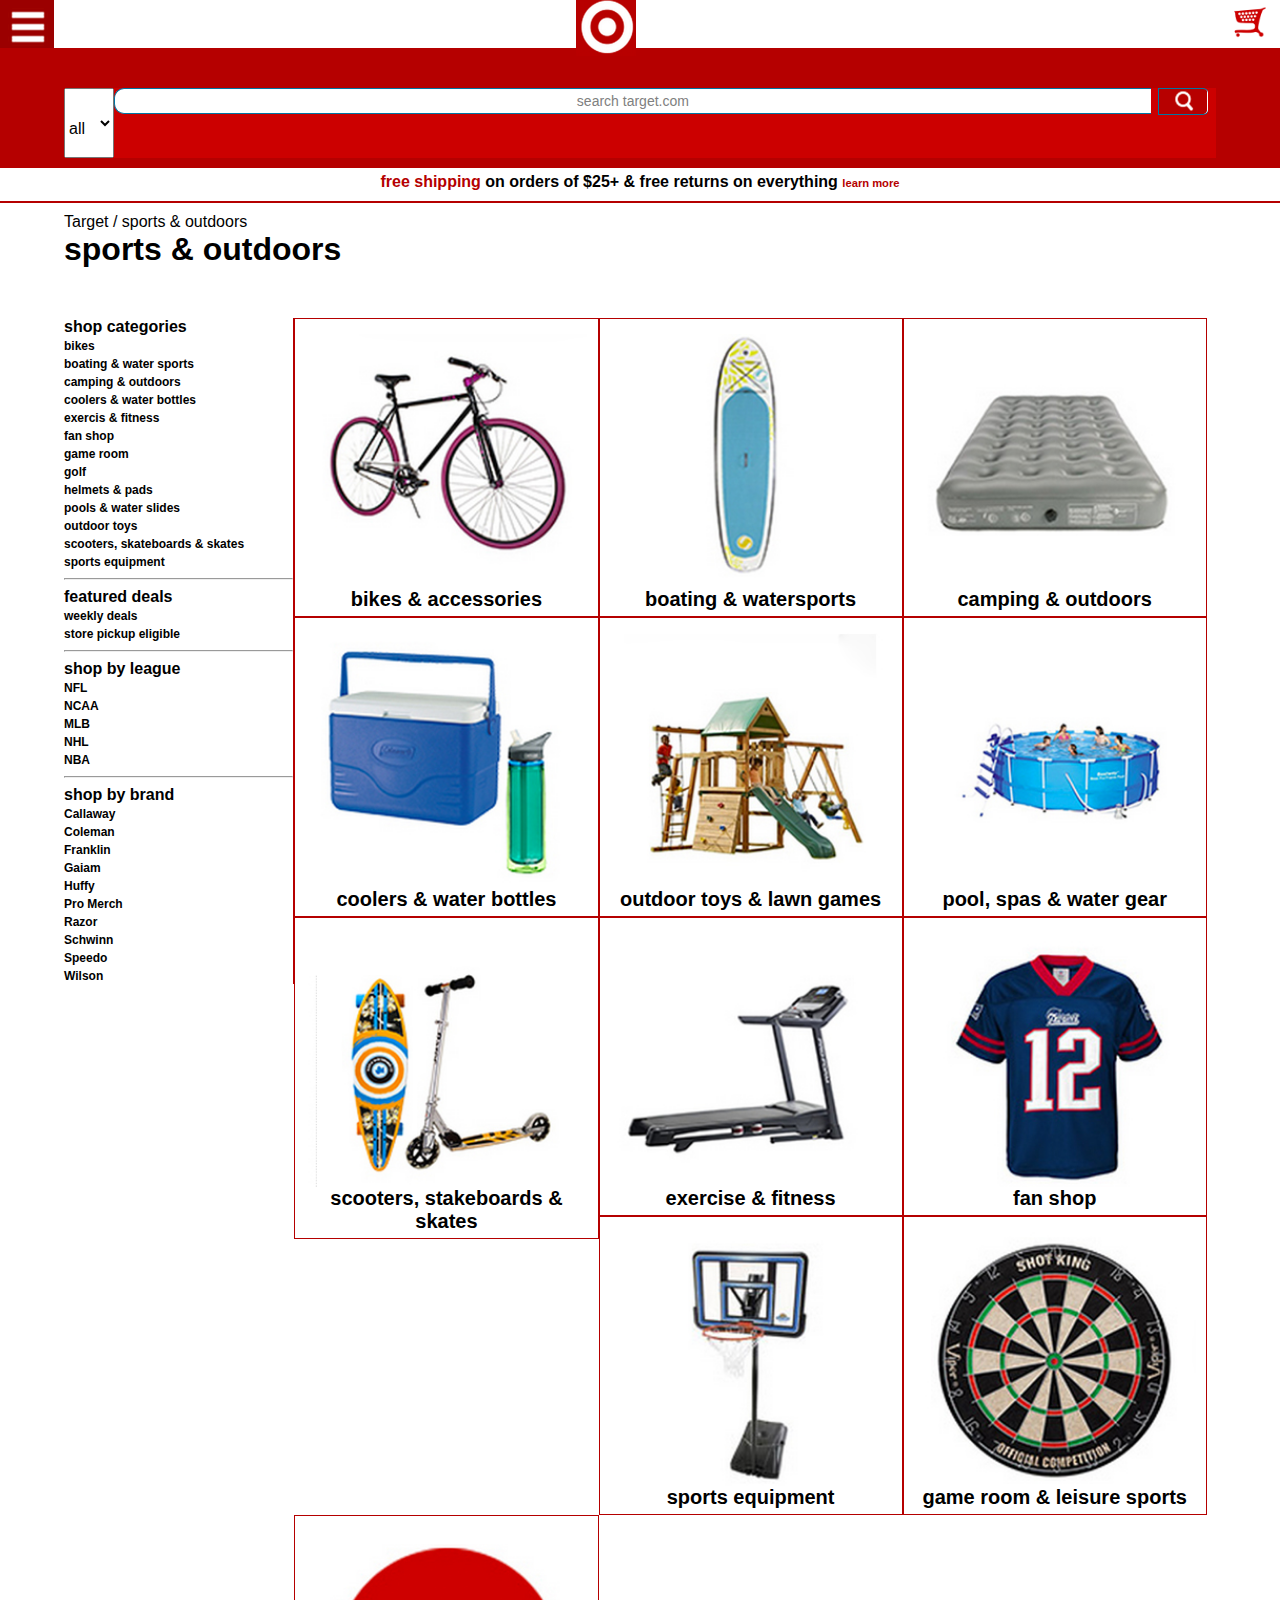
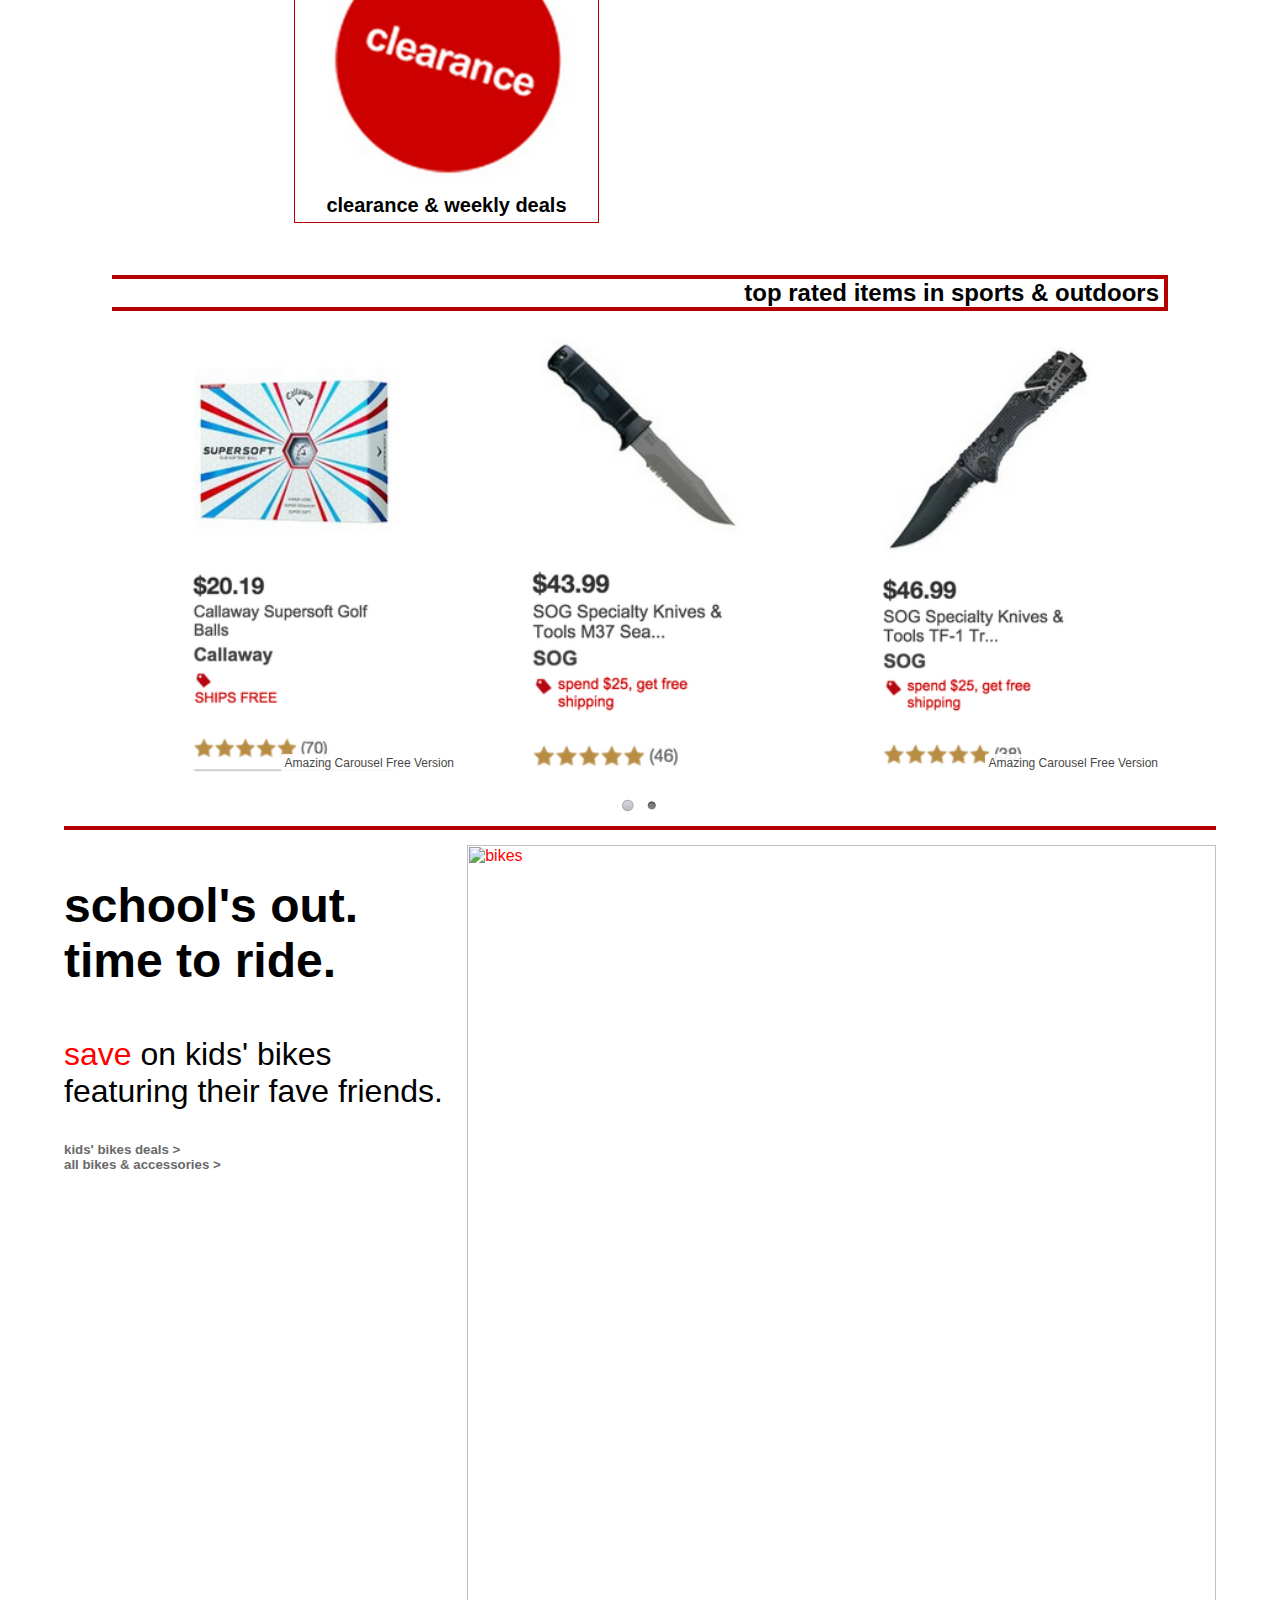
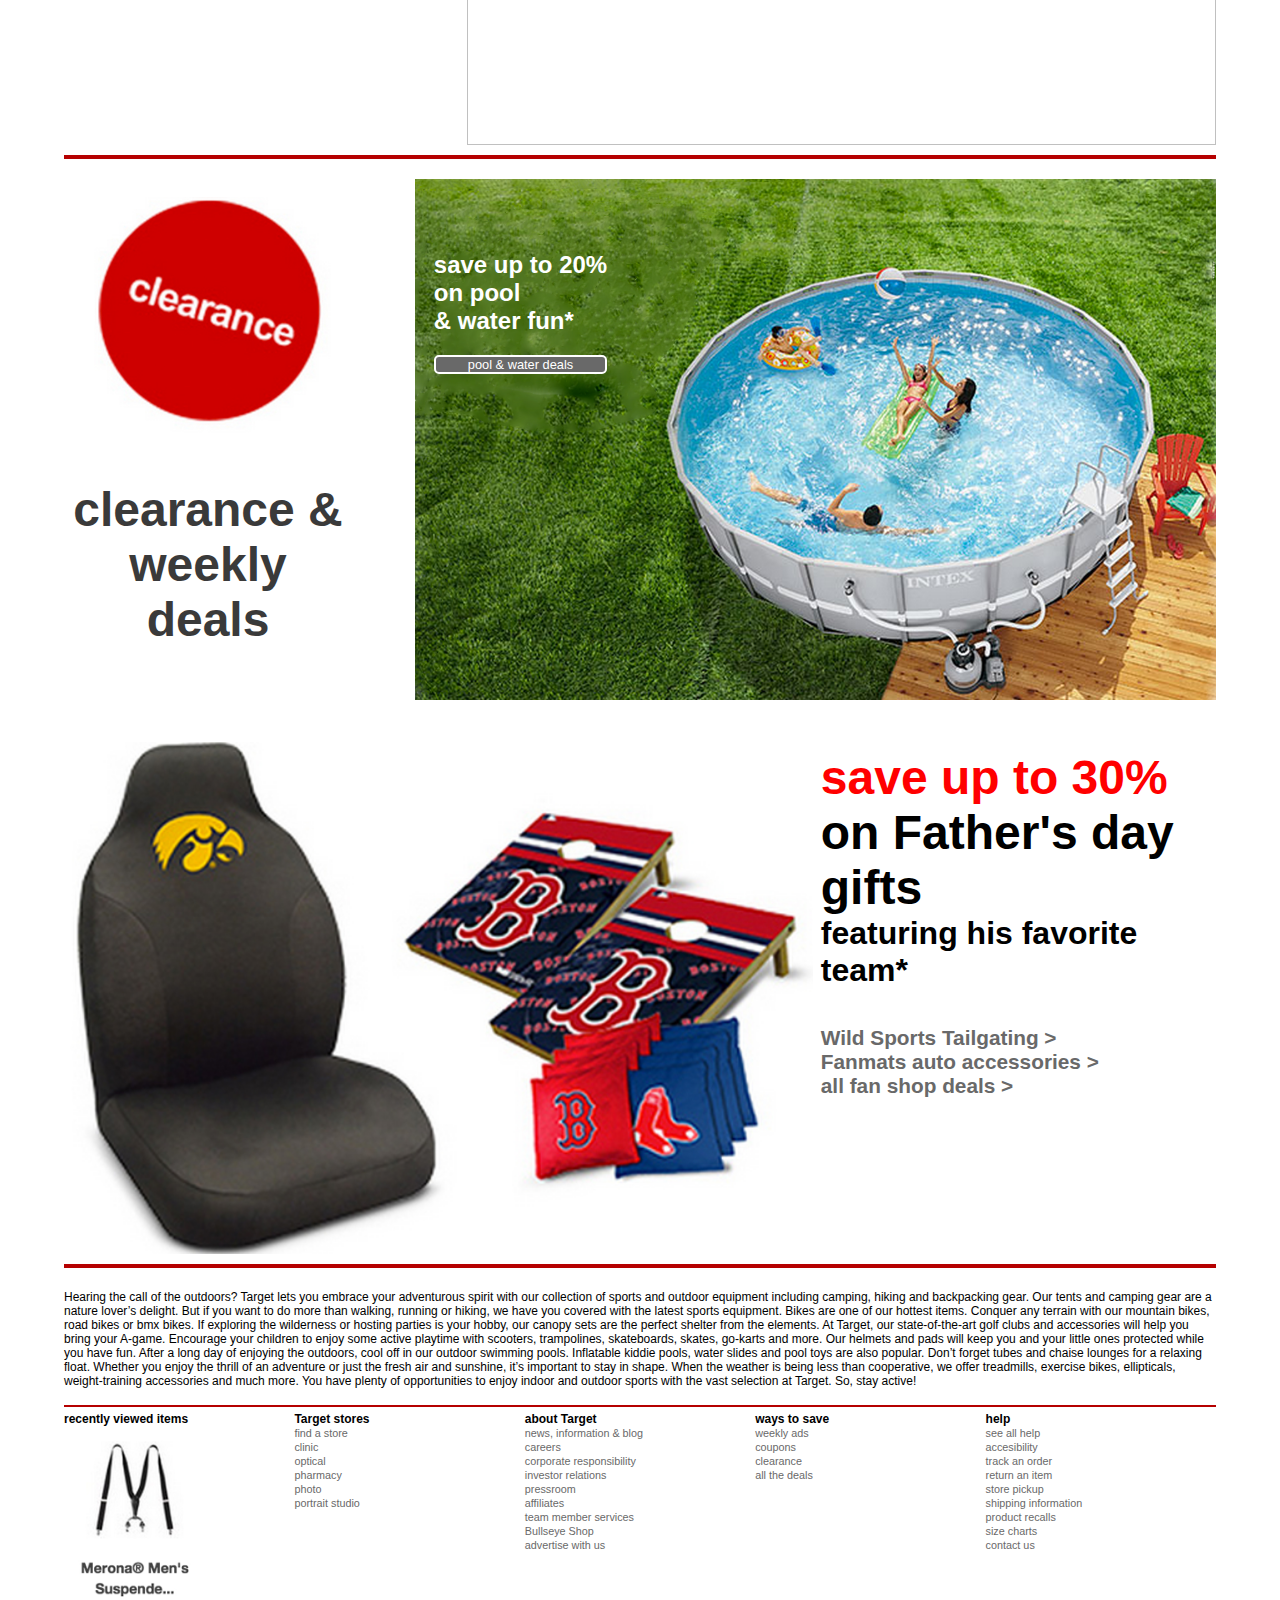
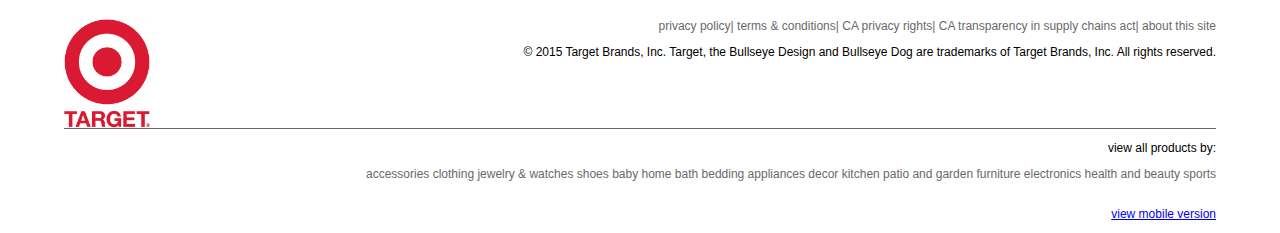
==== index.html @ 446e8ce8 "progress on desktop and icons" ====
<html>
<head>
	<title>	Target Test</title>
	<!-- <link href='http://fonts.googleapis.com/css?family=PT+Sans' rel='stylesheet' type='text/css'> -->
	<script src="js/carouselengine/jquery.js"></script>
    <script src="js/carouselengine/amazingcarousel.js"></script>
    <link rel="stylesheet" href="css/jquery.sidr.dark.css">
    <link rel="stylesheet" type="text/css" href="js/carouselengine/initcarousel-1.css">
    <link rel="stylesheet" type="text/css" href="css/style.css">
    <script src="js/carouselengine/initcarousel-1.js"></script>
    
    <link rel="stylesheet" href="css/normalize.css">
</head>
<body>
	<div class="wrapper-all">
		<div class="wrapper">
				<a id="simple-menu" href="#sidr"><img src="img/drop.jpg" alt=""></a>
 
				<div id="sidr">
  <!-- Your content -->
					 <ul>
						<li>
							<a href="account.html"> sign in/account</a>
						</li>
						<li>
							<a href="store.html">my store</a>
						</li>
						<li>
							<a href="ad.html">weekly ad</a>
						</li>
						<li>
							<a href="gift.html">gift cards</a>
						</li>
						<li>
							<a href="registries.html">registries</a>
						</li>
						<li>
							<a href="lists.html">TargetLists
							</a>
						</li>
						<li class="redcard">
							<a href="red">REDcard</a>
						</li>
					</ul>
				</div>
 
<script>
$(document).ready(function() {
  $('#simple-menu').sidr();
});
</script>
				<header class="header">
					<a href="index.html">
					<img class="logo" src="img/logo.jpg" alt="target logo"></a>
					<a href="#"><img src="img/cart.png" alt="" class="shop"></a>
					<div class="topbar clearfix">

					<nav class="topa">
						<ul>
							<li>
								<a href="account.html"> sign in/account</a>
							</li>
							<li>
								<a href="store.html">my store</a>
							</li>
							<li>
								<a href="ad.html">weekly ad</a>
							</li>
							<li>
								<a href="gift.html">gift cards</a>
							</li>
							<li>
								<a href="registries.html">registries</a>
							</li>
							<li>
								<a href="lists.html">TargetLists
								</a>
							</li>
							<li class="redcard">
								<a href="red">REDcard
								</a>
									<ul>
										<li>learn about RED	card</li>
										<li>manage my REDcard</li>
									</ul>
							</li>
						</ul>
					</nav>

						<div class="email">
							<a href="email.html"><img src="img/email.jpg" alt="email-icon">
							<div class="e-text">e-mail offers<br>
								<span>sign up & save</span></a>
							</div>
						</div>

				
					<div class="search-wrap clearfix">
					<div class="dropdown">
						<nav id="primary_nav_wrap">
							<ul>
								<li class="current-menu-item"><img src="img/drop.jpg"><a href="#"> Shop All Categories</a>
									<ul>								 		
										<li><a href="#">clothing, shoes & jewlery </a> 
											<ul>
												<li><a href="#">women's clothing</a>
													<ul>
														<li><a href="#">stuff and things</a></li>
														<li><a href="#">stuff and things</a></li>
														<li><a href="#">stuff and things</a></li>
														<li><a href="#">stuff and things</a></li>
														<li><a href="#">stuff and things</a></li>
													</ul>
												</li>
												<li><a href="#">extended sizing</a>
													<ul>
														<li><a href="#">stuff and things</a></li>
														<li><a href="#">stuff and things</a></li>
														<li><a href="#">stuff and things</a></li>
														<li><a href="#">stuff and things</a></li>
														<li><a href="#">stuff and things</a></li>
													</ul>
												</li>
												<li><a href="#">men's clothing
													<ul>
														<li><a href="#">stuff and things</a></li>
														<li><a href="#">stuff and things</a></li>
														<li><a href="#">stuff and things</a></li>
														<li><a href="#">stuff and things</a></li>
														<li><a href="#">stuff and things</a></li>
													</ul>
												</li>
												<li><a href="#">baby's clothing
													<ul>
														<li><a href="#">stuff and things</a></li>
														<li><a href="#">stuff and things</a></li>
														<li><a href="#">stuff and things</a></li>
														<li><a href="#">stuff and things</a></li>
														<li><a href="#">stuff and things</a></li>
													</ul>
												</li>
												<li><a href="#">shoes
													<ul>
														<li><a href="#">stuff and things</a></li>
														<li><a href="#">stuff and things</a></li>
														<li><a href="#">stuff and things</a></li>
														<li><a href="#">stuff and things</a></li>
														<li><a href="#">stuff and things</a></li>
													</ul>
												</li>
											</ul>
										</li>
										<li><a href="#">baby & kids</a>
											<ul>
												<li><a href="#">women's clothing</a>
													<ul>
														<li><a href="#">stuff and things</a></li>
														<li><a href="#">stuff and things</a></li>
														<li><a href="#">stuff and things</a></li>
														<li><a href="#">stuff and things</a></li>
														<li><a href="#">stuff and things</a></li>
													</ul>
												</li>
												<li><a href="#">extended sizing</a>
													<ul>
														<li><a href="#">stuff and things</a></li>
														<li><a href="#">stuff and things</a></li>
														<li><a href="#">stuff and things</a></li>
														<li><a href="#">stuff and things</a></li>
														<li><a href="#">stuff and things</a></li>
													</ul>
												</li>
												<li><a href="#">men's clothing
													<ul>
														<li><a href="#">stuff and things</a></li>
														<li><a href="#">stuff and things</a></li>
														<li><a href="#">stuff and things</a></li>
														<li><a href="#">stuff and things</a></li>
														<li><a href="#">stuff and things</a></li>
													</ul>
												</li>
												<li><a href="#">baby's clothing
													<ul>
														<li><a href="#">stuff and things</a></li>
														<li><a href="#">stuff and things</a></li>
														<li><a href="#">stuff and things</a></li>
														<li><a href="#">stuff and things</a></li>
														<li><a href="#">stuff and things</a></li>
													</ul>
												</li>
												<li><a href="#">shoes
													<ul>
														<li><a href="#">stuff and things</a></li>
														<li><a href="#">stuff and things</a></li>
														<li><a href="#">stuff and things</a></li>
														<li><a href="#">stuff and things</a></li>
														<li><a href="#">stuff and things</a></li>
													</ul>
												</li>
											</ul>

										</li>
										<li><a href="#">electronics & office</a>
											<ul>
												<li><a href="#">women's clothing</a>
													<ul>
														<li><a href="#">stuff and things</a></li>
														<li><a href="#">stuff and things</a></li>
														<li><a href="#">stuff and things</a></li>
														<li><a href="#">stuff and things</a></li>
														<li><a href="#">stuff and things</a></li>
													</ul>
												</li>
												<li><a href="#">extended sizing</a>
													<ul>
														<li><a href="#">stuff and things</a></li>
														<li><a href="#">stuff and things</a></li>
														<li><a href="#">stuff and things</a></li>
														<li><a href="#">stuff and things</a></li>
														<li><a href="#">stuff and things</a></li>
													</ul>
												</li>
												<li><a href="#">men's clothing
													<ul>
														<li><a href="#">stuff and things</a></li>
														<li><a href="#">stuff and things</a></li>
														<li><a href="#">stuff and things</a></li>
														<li><a href="#">stuff and things</a></li>
														<li><a href="#">stuff and things</a></li>
													</ul>
												</li>
												<li><a href="#">baby's clothing
													<ul>
														<li><a href="#">stuff and things</a></li>
														<li><a href="#">stuff and things</a></li>
														<li><a href="#">stuff and things</a></li>
														<li><a href="#">stuff and things</a></li>
														<li><a href="#">stuff and things</a></li>
													</ul>
												</li>
												<li><a href="#">shoes
													<ul>
														<li><a href="#">stuff and things</a></li>
														<li><a href="#">stuff and things</a></li>
														<li><a href="#">stuff and things</a></li>
														<li><a href="#">stuff and things</a></li>
														<li><a href="#">stuff and things</a></li>
													</ul>
												</li>
											</ul>
										</li>
										<li><a href="#">toys & videogames</a>
											<ul>
												<li><a href="#">women's clothing</a>
													<ul>
														<li><a href="#">stuff and things</a></li>
														<li><a href="#">stuff and things</a></li>
														<li><a href="#">stuff and things</a></li>
														<li><a href="#">stuff and things</a></li>
														<li><a href="#">stuff and things</a></li>
													</ul>
												</li>
												<li><a href="#">extended sizing</a>
													<ul>
														<li><a href="#">stuff and things</a></li>
														<li><a href="#">stuff and things</a></li>
														<li><a href="#">stuff and things</a></li>
														<li><a href="#">stuff and things</a></li>
														<li><a href="#">stuff and things</a></li>
													</ul>
												</li>
												<li><a href="#">men's clothing
													<ul>
														<li><a href="#">stuff and things</a></li>
														<li><a href="#">stuff and things</a></li>
														<li><a href="#">stuff and things</a></li>
														<li><a href="#">stuff and things</a></li>
														<li><a href="#">stuff and things</a></li>
													</ul>
												</li>
												<li><a href="#">baby's clothing
													<ul>
														<li><a href="#">stuff and things</a></li>
														<li><a href="#">stuff and things</a></li>
														<li><a href="#">stuff and things</a></li>
														<li><a href="#">stuff and things</a></li>
														<li><a href="#">stuff and things</a></li>
													</ul>
												</li>
												<li><a href="#">shoes
													<ul>
														<li><a href="#">stuff and things</a></li>
														<li><a href="#">stuff and things</a></li>
														<li><a href="#">stuff and things</a></li>
														<li><a href="#">stuff and things</a></li>
														<li><a href="#">stuff and things</a></li>
													</ul>
												</li>
											</ul>
										</li>
										<li><a href="#">movie, music and books</a>
											<ul>
												<li><a href="#">women's clothing</a>
													<ul>
														<li><a href="#">stuff and things</a></li>
														<li><a href="#">stuff and things</a></li>
														<li><a href="#">stuff and things</a></li>
														<li><a href="#">stuff and things</a></li>
														<li><a href="#">stuff and things</a></li>
													</ul>
												</li>
												<li><a href="#">extended sizing</a>
													<ul>
														<li><a href="#">stuff and things</a></li>
														<li><a href="#">stuff and things</a></li>
														<li><a href="#">stuff and things</a></li>
														<li><a href="#">stuff and things</a></li>
														<li><a href="#">stuff and things</a></li>
													</ul>
												</li>
												<li><a href="#">men's clothing
													<ul>
														<li><a href="#">stuff and things</a></li>
														<li><a href="#">stuff and things</a></li>
														<li><a href="#">stuff and things</a></li>
														<li><a href="#">stuff and things</a></li>
														<li><a href="#">stuff and things</a></li>
													</ul>
												</li>
												<li><a href="#">baby's clothing
													<ul>
														<li><a href="#">stuff and things</a></li>
														<li><a href="#">stuff and things</a></li>
														<li><a href="#">stuff and things</a></li>
														<li><a href="#">stuff and things</a></li>
														<li><a href="#">stuff and things</a></li>
													</ul>
												</li>
												<li><a href="#">shoes
													<ul>
														<li><a href="#">stuff and things</a></li>
														<li><a href="#">stuff and things</a></li>
														<li><a href="#">stuff and things</a></li>
														<li><a href="#">stuff and things</a></li>
														<li><a href="#">stuff and things</a></li>
													</ul>
												</li>
											</ul>
										</li>
										<li><a href="#">sports, fitness & outdoors</a>
											<ul>
												<li><a href="#">women's clothing</a>
													<ul>
														<li><a href="#">stuff and things</a></li>
														<li><a href="#">stuff and things</a></li>
														<li><a href="#">stuff and things</a></li>
														<li><a href="#">stuff and things</a></li>
														<li><a href="#">stuff and things</a></li>
													</ul>
												</li>
												<li><a href="#">extended sizing</a>
													<ul>
														<li><a href="#">stuff and things</a></li>
														<li><a href="#">stuff and things</a></li>
														<li><a href="#">stuff and things</a></li>
														<li><a href="#">stuff and things</a></li>
														<li><a href="#">stuff and things</a></li>
													</ul>
												</li>
												<li><a href="#">men's clothing
													<ul>
														<li><a href="#">stuff and things</a></li>
														<li><a href="#">stuff and things</a></li>
														<li><a href="#">stuff and things</a></li>
														<li><a href="#">stuff and things</a></li>
														<li><a href="#">stuff and things</a></li>
													</ul>
												</li>
												<li><a href="#">baby's clothing
													<ul>
														<li><a href="#">stuff and things</a></li>
														<li><a href="#">stuff and things</a></li>
														<li><a href="#">stuff and things</a></li>
														<li><a href="#">stuff and things</a></li>
														<li><a href="#">stuff and things</a></li>
													</ul>
												</li>
												<li><a href="#">shoes
													<ul>
														<li><a href="#">stuff and things</a></li>
														<li><a href="#">stuff and things</a></li>
														<li><a href="#">stuff and things</a></li>
														<li><a href="#">stuff and things</a></li>
														<li><a href="#">stuff and things</a></li>
													</ul>
												</li>
											</ul>
										</li>
										<li><a href="#">beauty, health & pharmacy</a>
											<ul>
												<li><a href="#">women's clothing</a>
													<ul>
														<li><a href="#">stuff and things</a></li>
														<li><a href="#">stuff and things</a></li>
														<li><a href="#">stuff and things</a></li>
														<li><a href="#">stuff and things</a></li>
														<li><a href="#">stuff and things</a></li>
													</ul>
												</li>
												<li><a href="#">extended sizing</a>
													<ul>
														<li><a href="#">stuff and things</a></li>
														<li><a href="#">stuff and things</a></li>
														<li><a href="#">stuff and things</a></li>
														<li><a href="#">stuff and things</a></li>
														<li><a href="#">stuff and things</a></li>
													</ul>
												</li>
												<li><a href="#">men's clothing
													<ul>
														<li><a href="#">stuff and things</a></li>
														<li><a href="#">stuff and things</a></li>
														<li><a href="#">stuff and things</a></li>
														<li><a href="#">stuff and things</a></li>
														<li><a href="#">stuff and things</a></li>
													</ul>
												</li>
												<li><a href="#">baby's clothing
													<ul>
														<li><a href="#">stuff and things</a></li>
														<li><a href="#">stuff and things</a></li>
														<li><a href="#">stuff and things</a></li>
														<li><a href="#">stuff and things</a></li>
														<li><a href="#">stuff and things</a></li>
													</ul>
												</li>
												<li><a href="#">shoes
													<ul>
														<li><a href="#">stuff and things</a></li>
														<li><a href="#">stuff and things</a></li>
														<li><a href="#">stuff and things</a></li>
														<li><a href="#">stuff and things</a></li>
														<li><a href="#">stuff and things</a></li>
													</ul>
												</li>
											</ul>
										</li>
										<li><a href="#">grocery, household & pets </a>
											<ul>
												<li><a href="#">women's clothing</a>
													<ul>
														<li><a href="#">stuff and things</a></li>
														<li><a href="#">stuff and things</a></li>
														<li><a href="#">stuff and things</a></li>
														<li><a href="#">stuff and things</a></li>
														<li><a href="#">stuff and things</a></li>
													</ul>
												</li>
												<li><a href="#">extended sizing</a>
													<ul>
														<li><a href="#">stuff and things</a></li>
														<li><a href="#">stuff and things</a></li>
														<li><a href="#">stuff and things</a></li>
														<li><a href="#">stuff and things</a></li>
														<li><a href="#">stuff and things</a></li>
													</ul>
												</li>
												<li><a href="#">men's clothing
													<ul>
														<li><a href="#">stuff and things</a></li>
														<li><a href="#">stuff and things</a></li>
														<li><a href="#">stuff and things</a></li>
														<li><a href="#">stuff and things</a></li>
														<li><a href="#">stuff and things</a></li>
													</ul>
												</li>
												<li><a href="#">baby's clothing
													<ul>
														<li><a href="#">stuff and things</a></li>
														<li><a href="#">stuff and things</a></li>
														<li><a href="#">stuff and things</a></li>
														<li><a href="#">stuff and things</a></li>
														<li><a href="#">stuff and things</a></li>
													</ul>
												</li>
												<li><a href="#">shoes
													<ul>
														<li><a href="#">stuff and things</a></li>
														<li><a href="#">stuff and things</a></li>
														<li><a href="#">stuff and things</a></li>
														<li><a href="#">stuff and things</a></li>
														<li><a href="#">stuff and things</a></li>
													</ul>
												</li>
											</ul>
										</li>
										<li><a href="#">gifts, parties & holidays </a>
											<ul>
												<li><a href="#">women's clothing</a>
													<ul>
														<li><a href="#">stuff and things</a></li>
														<li><a href="#">stuff and things</a></li>
														<li><a href="#">stuff and things</a></li>
														<li><a href="#">stuff and things</a></li>
														<li><a href="#">stuff and things</a></li>
													</ul>
												</li>
												<li><a href="#">extended sizing</a>
													<ul>
														<li><a href="#">stuff and things</a></li>
														<li><a href="#">stuff and things</a></li>
														<li><a href="#">stuff and things</a></li>
														<li><a href="#">stuff and things</a></li>
														<li><a href="#">stuff and things</a></li>
													</ul>
												</li>
												<li><a href="#">men's clothing
													<ul>
														<li><a href="#">stuff and things</a></li>
														<li><a href="#">stuff and things</a></li>
														<li><a href="#">stuff and things</a></li>
														<li><a href="#">stuff and things</a></li>
														<li><a href="#">stuff and things</a></li>
													</ul>
												</li>
												<li><a href="#">baby's clothing
													<ul>
														<li><a href="#">stuff and things</a></li>
														<li><a href="#">stuff and things</a></li>
														<li><a href="#">stuff and things</a></li>
														<li><a href="#">stuff and things</a></li>
														<li><a href="#">stuff and things</a></li>
													</ul>
												</li>
												<li><a href="#">shoes
													<ul>
														<li><a href="#">stuff and things</a></li>
														<li><a href="#">stuff and things</a></li>
														<li><a href="#">stuff and things</a></li>
														<li><a href="#">stuff and things</a></li>
														<li><a href="#">stuff and things</a></li>
													</ul>
												</li>
											</ul>
										</li>
										<li><a href="#">cleaance & deals </a>
											<ul>
												<li><a href="#">women's clothing</a>
													<ul>
														<li><a href="#">stuff and things</a></li>
														<li><a href="#">stuff and things</a></li>
														<li><a href="#">stuff and things</a></li>
														<li><a href="#">stuff and things</a></li>
														<li><a href="#">stuff and things</a></li>
													</ul>
												</li>
												<li><a href="#">extended sizing</a>
													<ul>
														<li><a href="#">stuff and things</a></li>
														<li><a href="#">stuff and things</a></li>
														<li><a href="#">stuff and things</a></li>
														<li><a href="#">stuff and things</a></li>
														<li><a href="#">stuff and things</a></li>
													</ul>
												</li>
												<li><a href="#">men's clothing
													<ul>
														<li><a href="#">stuff and things</a></li>
														<li><a href="#">stuff and things</a></li>
														<li><a href="#">stuff and things</a></li>
														<li><a href="#">stuff and things</a></li>
														<li><a href="#">stuff and things</a></li>
													</ul>
												</li>
												<li><a href="#">baby's clothing
													<ul>
														<li><a href="#">stuff and things</a></li>
														<li><a href="#">stuff and things</a></li>
														<li><a href="#">stuff and things</a></li>
														<li><a href="#">stuff and things</a></li>
														<li><a href="#">stuff and things</a></li>
													</ul>
												</li>
												<li><a href="#">shoes
													<ul>
														<li><a href="#">stuff and things</a></li>
														<li><a href="#">stuff and things</a></li>
														<li><a href="#">stuff and things</a></li>
														<li><a href="#">stuff and things</a></li>
														<li><a href="#">stuff and things</a></li>
													</ul>
												</li>
											</ul>
										</li>
										<li><a href="#">all categories </a>
											<ul>
												<li><a href="#">women's clothing</a>
													<ul>
														<li><a href="#">stuff and things</a></li>
														<li><a href="#">stuff and things</a></li>
														<li><a href="#">stuff and things</a></li>
														<li><a href="#">stuff and things</a></li>
														<li><a href="#">stuff and things</a></li>
													</ul>
												</li>
												<li><a href="#">extended sizing</a>
													<ul>
														<li><a href="#">stuff and things</a></li>
														<li><a href="#">stuff and things</a></li>
														<li><a href="#">stuff and things</a></li>
														<li><a href="#">stuff and things</a></li>
														<li><a href="#">stuff and things</a></li>
													</ul>
												</li>
												<li><a href="#">men's clothing
													<ul>
														<li><a href="#">stuff and things</a></li>
														<li><a href="#">stuff and things</a></li>
														<li><a href="#">stuff and things</a></li>
														<li><a href="#">stuff and things</a></li>
														<li><a href="#">stuff and things</a></li>
													</ul>
												</li>
												<li><a href="#">baby's clothing
													<ul>
														<li><a href="#">stuff and things</a></li>
														<li><a href="#">stuff and things</a></li>
														<li><a href="#">stuff and things</a></li>
														<li><a href="#">stuff and things</a></li>
													</ul>
												</li>
												<li><a href="#">shoes
													<ul>
														<li><a href="#">stuff and things</a></li>
														<li><a href="#">stuff and things</a></li>
														<li><a href="#">stuff and things</a></li>
														<li><a href="#">stuff and things</a></li>
														<li><a href="#">stuff and things</a></li>
													</ul>
												</li>
											</ul>
										</li>
									</ul>
								</li>
							</ul>
						</nav>
					</div>
					<div class="searchbar clearfix">
						<div id="tfheader">
						<select class="cat">
							<option value="all">all</option>
		 					<option value="all">all categories</option>
		 					<option value="acc">accessories</option>
		  					<option value="baby">baby</option>
						  	<option value="beauty">beauty</option>
						  	<option value="clear">clearance</option>
		 					<option value="cloth">clothing</option>
		  					<option value="electronics">electronics</option>
						  	<option value="entertain">entertainment</option>
						  	<option value="all">furniture</option>
		 					<option value="gift">giftcards</option>
		  					<option value="groc">grocery and essentials</option>
						  	<option value="health">health</option>
						  	<option value="home">home</option>
		 					<option value="house">household essentials</option>
		  					<option value="party">party supplies & holidays</option>
						  	<option value="patio">patio & garden</option>
						  	<option value="pets">pets</option>
		 					<option value="shoes">shoes</option>
		  					<option value="sports">sports & outdoors</option>
						  	<option value="toys">toys</option>
						  	<option value="video">video games</option>

						</select>

							<form id="tfnewsearch" method="get" action="http://www.google.com">
		       					 <input type="text" class="tftextinput" name="q" size="21" value="search target.com" maxlength="120">
		       					 <input type="image" src="img/search-button.png" alt="Submit" class="tfbutton">
							</form>
							<div class="tfclear"></div>
							</div>
						<div class="cart">
							<img src="img/shop.png" alt="shopping-cart"> <h3>0 items in your car</h3>
						</div>
					</div>
					</div>
				</header>
				<div class="shipping"> <a href="#">free shipping</a> on orders of $25+ & free returns on everything <a href="#" class="learn-shipping">learn more</a>
				</div>
			</div> <!--end header-->


			<div class="body-wrapper">
				<div class="sports-title">
					<p>Target / sports & outdoors</p>
					<h1>sports & outdoors</h1>
				</div>

			
				<div class="nav-block">
					<nav class="navb">
						shop categories 
					
							<ul>
								<li><a href="#">bikes</a></li>
								<li><a href="#">boating & water sports</a></li>
								<li><a href="#">camping & outdoors</a></li>
								<li><a href="#">coolers & water bottles</a></li>
								<li><a href="#">exercis & fitness</a></li>
								<li><a href="#">fan shop</a></li>
								<li><a href="#">game room</a></li>
								<li><a href="#">golf</a></li>
								<li><a href="#">helmets & pads</a></li>
								<li><a href="#">pools & water slides</a></li>
								<li><a href="#">outdoor toys</a></li>
								<li><a href="#">scooters, skateboards & skates</a></li>
								<li><a href="#">sports equipment</a></li>
							</ul>
							<hr>
							featured deals
							<ul>
								<li><a href="#">weekly deals</a></li>
								<li><a href="#">store pickup eligible</a></li>
							</ul>
							<hr>
							shop by league
							<ul>
								<li><a href="#">NFL</a></li>
								<li><a href="#">NCAA</a></li>
								<li><a href="#">MLB</a></li>
								<li><a href="#">NHL</a></li>
								<li><a href="#">NBA</a></li>
							</ul>
							<hr>
							shop by brand
							<ul>
								<li><a href="#">Callaway</a></li>
								<li><a href="#">Coleman</a></li>
								<li><a href="#">Franklin</a></li>
								<li><a href="#">Gaiam</a></li>
								<li><a href="#">Huffy</a></li>
								<li><a href="#">Pro Merch</a></li>
								<li><a href="#">Razor</a></li>
								<li><a href="#">Schwinn</a></li>
								<li><a href="#">Speedo</a></li>
								<li><a href="#">Wilson</a></li>
							</ul>
					</nav>
					<div class="large-wrap">
						<nav class="icon">
							<ul class="clearfix">
							
								<li><a href="#" class="clearfix"><img src="img/bike.jpg" alt="bike">
									<br>bikes & accessories</a>
								</li>

								<li><a href="#" class="clearfix"><img src="img/boating.jpg" alt="boat">
									<br>boating & watersports</a></li>
								<li><a href="#" class="clearfix"><img src="img/camp.jpg" alt="camping">
									<br>camping & outdoors</a></li>
								<li><a href="#" class="clearfix"><img src="img/cooler.jpg" alt="cooler">
									<br>coolers & water bottles</a></li>
							<!-- </ul>
							<ul= class="fourblockb clearfix"> -->
								<li><a href="#" class="clearfix"><img src="img/lawn.jpg" alt="lawn">
									<br>outdoor toys & lawn games</a></li>
								<li><a href="#" class="clearfix"><img src="img/poolicon.jpg" alt="pool">
									<br>pool, spas & water gear</a></li>
								<li><a href="#" class="clearfix"><img src="img/scooter.jpg" alt="scooter">
									<br>scooters, stakeboards & skates</a></li>
								<li><a href="#" class="clearfix"><img src="img/treadmill.jpg" alt="treadmill">
									<br>exercise & fitness</a></li>
							<!-- </ul>

							<ul class="clearfix"> -->
								<li>
									<a href="#" class="clearfix">
										<img src="img/fan.jpg" alt="fan-shop">
										<span>fan shop</span>
									</a>
								</li>
								<li>
									<a href="#" class="clearfix">
										<img src="img/equip.jpg" alt="sports-equipment">
										<span>sports equipment</span>
									</a>
								</li>
								<li>
									<a href="#" class="clearfix">
										<img src="img/dart.jpg" alt="dart-board">
										<span>game room & leisure sports</span>
									</a>
								</li>
								<li>
									<a href="#" class="clearfix">
										<img src="img/clearance.jpg" alt="clearance and weekly deals">
										<span>clearance &  weekly deals</span>
									</a>
								</li>
							</ul>
						</nav>
					</div>

					<!-- carousel code for trending items -->
					
					<div id="amazingcarousel-container-1"> <h2>top rated items in sports & outdoors</h2>
					    <div id="amazingcarousel-1" style="display:none;position:relative;width:100%;max-width:1125px;margin:0px auto 0px;">
					        <div class="amazingcarousel-list-container">
					            <ul class="amazingcarousel-list">
					                <li class="amazingcarousel-item">
					                    <div class="amazingcarousel-item-container">
											<div class="amazingcarousel-image"><a href="js/images/Screen Shot 2015-06-05 at 6.48.27 PM copy-lightbox.png" title="Screen Shot 2015-06-05 at 6.48.27 PM copy"  class="html5lightbox" data-group="amazingcarousel-1"><img src="js/images/Screen Shot 2015-06-05 at 6.48.27 PM copy.png"  alt="Screen Shot 2015-06-05 at 6.48.27 PM copy" /></a></div>                    
										</div>
					                </li>
					                <li class="amazingcarousel-item">
					                    <div class="amazingcarousel-item-container">
											<div class="amazingcarousel-image"><a href="js/images/knife1-lightbox.png" title="knife1"  class="html5lightbox" data-group="amazingcarousel-1"><img src="js/images/knife1.png"  alt="knife1" /></a></div>
					                    </div>
					                </li>
					                <li class="amazingcarousel-item">
					                    <div class="amazingcarousel-item-container">
											<div class="amazingcarousel-image"><a href="js/images/knife2-lightbox.png" title="knife2"  class="html5lightbox" data-group="amazingcarousel-1"><img src="js/images/knife2.png"  alt="knife2" /></a></div>
					                    </div>
					                </li>
					                <li class="amazingcarousel-item">
					                    <div class="amazingcarousel-item-container">
											<div class="amazingcarousel-image"><a href="js/images/yoga-block-lightbox.png" title="yoga-block"  class="html5lightbox" data-group="amazingcarousel-1"><img src="js/images/yoga-block.png"  alt="yoga-block" /></a></div>                    
										</div>
					                </li>
					                <li class="amazingcarousel-item">
					                    <div class="amazingcarousel-item-container">
											<div class="amazingcarousel-image"><a href="js/images/knife1-lightbox.png" title="knife1"  class="html5lightbox" data-group="amazingcarousel-1"><img src="js/images/knife1.png"  alt="knife1" /></a></div>                    
										</div>
					                </li>
					                <li class="amazingcarousel-item">
					                    <div class="amazingcarousel-item-container">
											<div class="amazingcarousel-image"><a href="js/images/marshmellow-lightbox.png" title="marshmellow"  class="html5lightbox" data-group="amazingcarousel-1"><img src="js/images/marshmellow.png"  alt="marshmellow" /></a></div>                    
										</div>
					                </li>
					            </ul>
					            <div class="amazingcarousel-prev"></div>
					            <div class="amazingcarousel-next"></div>
					        </div>
					        <div class="amazingcarousel-nav"></div>
					        <div class="amazingcarousel-engine"><a href="http://amazingcarousel.com">JavaScript Image Carousel</a></div>
					    </div>
					</div>
			</div>

			<!-- End Jquery Plug -->
				<div class="feature clearfix">
					<div class="feature-text">
						<h3>school's out.<br>time to ride.
						</h3>
						<p><span>save</span> on kids' bikes<br>
							featuring their fave friends.</p>
							<h5><span class="bikes"><a href="bikedeal.html">kids' bikes deals > </a>
								<br>
								<a href="#">all bikes & accessories > </span></a></h5>
							<span>
						</p>
					</div>	
					<div class="feature-image">
						<a href="bikes.html"><img src="img/bikes.png" alt="bikes"></a>
					</div>
				</div>

				<div class="clearance-wrapper clearfix">
					<div class="clearance">
					<a href="deals.html"><img src="img/clearance.jpg" alt=""><br> <h2>clearance & weekly deals</h2</a>
					</div>
					<div class="pool-img">
						<a href="news"><img src="img/pool.jpg"></a>
						<div class="info-bar">
							<h2>save up to 20%<br> on pool<br> & water fun*</h2>
							<div class="pool-button">pool & water deals</div>
						</div>						
					</div>
				</div>

				<div class="event-deal clearfix">
					<div class="promo-event"><img src="img/bean-bag.jpg" alt="no-idea">
					</div>
					<div class="event-text">
						<h2><span>save up to 30%</span> on Father's day gifts </h2><!-- <br> -->
						<p>featuring his favorite team*<br><br>
						<span class="bikes"> <a href="tailgate.html">Wild Sports Tailgating > </a><br>
						<a href="fanmates.html">Fanmats auto accessories > </a><br>
						<a href="allfan.html">all fan shop deals > </a></span>
					</div>
				</div>
			
			</div> <!-- end body -->
			<footer>
				<p>Hearing the call of the outdoors? Target lets you embrace your adventurous spirit with our collection of sports and outdoor equipment including camping, hiking and backpacking gear. Our tents and camping gear are a nature lover’s delight. But if you want to do more than walking, running or hiking, we have you covered with the latest sports equipment. Bikes are one of our hottest items. Conquer any terrain with our mountain bikes, road bikes or bmx bikes. If exploring the wilderness or hosting parties is your hobby, our canopy sets are the perfect shelter from the elements. At Target, our state-of-the-art golf clubs and accessories will help you bring your A-game. Encourage your children to enjoy some active playtime with scooters, trampolines, skateboards, skates, go-karts and more. Our helmets and pads will keep you and your little ones protected while you have fun. After a long day of enjoying the outdoors, cool off in our outdoor swimming pools. Inflatable kiddie pools, water slides and pool toys are also popular. Don’t forget tubes and chaise lounges for a relaxing float. Whether you enjoy the thrill of an adventure or just the fresh air and sunshine, it’s important to stay in shape. When the weather is being less than cooperative, we offer treadmills, exercise bikes, ellipticals, weight-training accessories and much more. You have plenty of opportunities to enjoy indoor and outdoor sports with the vast selection at Target. So, stay active!</p>

				<div class="bottom-nav clearfix">
					<div class="recent">recently viewed items <br>
						<a href="suspenders.html"></a><img src="img/merona.jpg" alt="suspenders">
					</div>
					<div class="bottom-nav1">
						Target stores
						<ul>
							<li><a href="#">find a store</a></li>
							<li><a href="#">clinic</a></li>
							<li><a href="#">optical</a></li>
							<li><a href="#">pharmacy</a></li>
							<li><a href="#">photo</a></li>
							<li><a href="#">portrait studio</a></li>
						</ul>
					</div>
					<div class="bottom-nav2">
						about Target
						<ul>
							<li><a href="#">news, information & blog</a></li>
							<li><a href="#">careers</a></li>
							<li><a href="#">corporate responsibility</a></li>
							<li><a href="#">investor relations</a></li>
							<li><a href="#">pressroom</a></li>
							<li><a href="#">affiliates</a></li>
							<li><a href="#">team member services</a></li>
							<li><a href="#">Bullseye Shop</a></li>
							<li><a href="#">advertise with us</a></li>
						</ul>
					</div>
					<div class="bottom-nav3">
						ways to save
						<ul>
							<li><a href="#">weekly ads</a></li>
							<li><a href="#">coupons</a></li>
							<li><a href="#">clearance</a></li>
							<li><a href="#">all the deals</a></li>
						</ul>
					</div>
					<div class="bottom-nav4">
						help
						<ul>
							<li><a href="#">see all help</a></li>
							<li><a href="#">accesibility</a></li>
							<li><a href="#">track an order</a></li>
							<li><a href="#">return an item</a></li>
							<li><a href="#">store pickup</a></li>
							<li><a href="#">shipping information</a></li>
							<li><a href="#">product recalls</a></li>
							<li><a href="#">size charts</a></li>
							<li><a href="#">contact us</a></li>
						</ul>
					</div>
				<!-- 	<div class="redcard">
						the REDcard
						<ul>
							<li><a href="#">card benefits</a></li>
							<li><a href="#">how to apply</a></li>
							<li><a href="#">manage my REDcard</a></li>
							<li><a href="#">5% off plus everyday free shipping</a></li>
							<li><a href="#">apply now</a></li>
						</ul>
					</div> -->
				</div>
				<div class="disclaimer clearfix">
					<div class="dsc"><img src="img/logo2.jpg" alt="logo">
					</div>
					<div class="dsc2">
						<ul>
							<li><a href="#">privacy policy|</a>
							<a href="#">terms & conditions|</a> 
							<a href="#">CA privacy rights|</a>
							<a href="#">CA transparency in supply chains act|</a>
							<a href="#">about this site</a></li>

						</ul>
					
					<p>© 2015 Target Brands, Inc. Target, the Bullseye Design and Bullseye Dog are trademarks of Target Brands, Inc. All rights reserved.
					</p>
					</div>
				</div>
				<div class="last-nav"><p>view all products by: 
					<ul>
						<li><a href="#">accessories clothing jewelry & watches</a></li>
						<li><a href="#">shoes</a></li>
						<li><a href="#">baby</a></li>
						<li><a href="#">home bath bedding</a></li>
						<li><a href="#">appliances</a></li>
						<li><a href="#">decor</a></li>
						<li><a href="#">kitchen patio and garden furniture</a></li>
						<li><a href="#">electronics</a></li>
						<li><a href="#">health and beauty</a></li>
						<li><a href="#">sports</a></li>
						
					</ul></p>	
					<p>
					<a href="shop all departments"></a><br>
					<a href="#">view mobile version</a></p>
				</div>
			</footer>
		</div>
	</div>


	<script type="text/javascript" src="js/jquery.sidr.min.js"></script>
	<script type="text/javascript" src="js/script.js"></script>
</body>
</html>
---- js/carouselengine/initcarousel-1.css ----
/* content */

@import url(http://fonts.googleapis.com/css?family=Open+Sans);

#amazingcarousel-1 .amazingcarousel-image {	
	position: relative;
	padding: 0px;
}

#amazingcarousel-1 .amazingcarousel-image img {
	display: block;
	width: 65%;
	height: auto;
	max-width: 100%;
	border: 0;
	margin: 0 auto;
	padding: 0;
	-moz-border-radius: 0px;
	-webkit-border-radius: 0px;
	border-radius: 0px;
}

/* carousel */

#amazingcarousel-container-1 {
	padding: 32px 48px; 
}

#amazingcarousel-1 .amazingcarousel-list-container { 
	padding: 16px 0;
}

/* item */

#amazingcarousel-1 .amazingcarousel-item-container {
	text-align: center;
	padding: 0px;
}

#amazingcarousel-1 .amazingcarousel-item-container:hover {
	opacity: 0.7;
	filter: alpha(opacity=70);
}

/* arrows */

#amazingcarousel-1 .amazingcarousel-prev {
	left: 0%;
	top: 50%;
	margin-left: 0px;
	margin-top: -30px;
}

#amazingcarousel-1 .amazingcarousel-next {
	right: 0%;
	top: 50%;
	margin-right: 0px;
	margin-top: -30px;
}

/* navigation bullets */

#amazingcarousel-1 .amazingcarousel-nav {
	position: absolute;
	width: 100%;
	top: 100%;
}

#amazingcarousel-1 .amazingcarousel-bullet-wrapper {
	margin: 4px auto;
}
---- css/style.css ----
.clearfix:after {
     visibility: hidden;
     display: block;
     font-size: 0;
     content: " ";
     clear: both;
     height: 0;
     }
.clearfix { display: inline-block; }
 start commented backslash hack \
* html .clearfix { height: 1%; }
.clearfix { display: block; }

html {
  box-sizing: border-box;
}
*, *:before, *:after {
  box-sizing: inherit;
} 


body{
  overflow-y: scroll;
  padding: 0;
  margin: 0;
  font-size: 16px; 
  font-family: 'PT Sans', arial, sans-serif;
}
span {
  color:red;
}

.wrapper {
  width: 100%; 
  margin: 0 auto;
  text-align: left;
  background: white;
}
.header {
  background: #b50000;
  height: 120px;
  width: 100%;
  /*margin-top: 5%;*/
  padding-left: 5%;
  padding-top: 40px;
  text-align: center;
  padding-right: 5%;
  position: relative;

}
.logo {float: left;
width: 60px;
position: absolute;
left: 45%;
top: -50px;}
.shop {
  width: 60px;
  position: absolute;
  top:-45px;
  right:0;
}

/*.logo img {
  width: 5%;
  height: auto;

}*/

.dropdown {
  display: none;
}
.topa {
  float: left;
  width: 60%;
  display: none;
}
.topbar ul {
  list-style-type: none;
}
.topbar ul li{
  display: inline-block;
}
.topbar ul li a {
  text-decoration: none;
  font-weight: 700;
  color: white;
}

.redcard {
  position: relative;
}
.redcard ul li{
display:none;
}
.redcard ul li:hover > ul {
  display: block;
}
.email {
  float: right;
  width: 20%;
  display:none;
}
.email img {
  float: left;
  width: 30%;
  height: auto;
}
.etext{float: left;
color: white;}
.search-wrap {
  clear: both;
}
#primary_nav_wrap
{
  margin-top:15px;
  width: 100%;
  display: none;
  z-index: 30;
}

#primary_nav_wrap ul
{
  list-style:none;
  position:relative;
  float:left;
  margin:0;
  padding:0;
  
}
#primary_nav_wrap:first-child{
  display: inline;
}

#primary_nav_wrap ul a
{
  display:block;
  color:#333;
  text-decoration:none;
  font-weight:700;
  font-size:12px;
  line-height:32px;
  padding:0 15px;
  font-family:"HelveticaNeue","Helvetica Neue",Helvetica,Arial,sans-serif
}

#primary_nav_wrap ul li
{
  position:relative;
  float:left;
  margin:0;
  padding:0
}

#primary_nav_wrap ul li.current-menu-item
{
  background:#ddd
}

#primary_nav_wrap ul li:hover
{
  background:#f6f6f6
}

#primary_nav_wrap ul ul
{
  display:none;
  position:absolute;
  top:100%;
  left:0;
  background:#fff;
  padding:0
}

#primary_nav_wrap ul ul li
{
  float:none;
  width:200px
}

#primary_nav_wrap ul ul a
{
  line-height:120%;
  padding:10px 15px
}

#primary_nav_wrap ul ul ul
{
  top:0;
  left:100%
}

#primary_nav_wrap ul li:hover > ul
{
  display:block
}
select {
  max-width: 50px;
  float:left;
  padding-top: 10px;
  margin-top:4px;
  height: 70px;
}
.shopping {
display: none;
}
.search-wrap {height: 5%;}
#tfheader{
    background-color:#cc0000;
    width: 100%;
    height: auto;
    margin: 0 auto;
  }
  #tfnewsearch{
/*    padding:20px;*/
  }
  .tftextinput{
    margin: 0;
    width: 65%;
    float:left;
    padding: 4px 5px;
    font-family: Arial, Helvetica, sans-serif;
    font-size:14px;
    border:1px solid #0076a3; border-right:0px;
    border-radius: 10px;
    color: gray;
    text-align: center;
  }
  .tfbutton {
/*    padding: 5px 15px;*/
/*    font-family: Arial, Helvetica, sans-serif;
    font-size:14px;*/
    margin: 0 auto;
    width:50px;
    height: auto;
    outline: none;
    cursor: pointer;
    text-align: center;
    text-decoration: none;
    color: #cc0000;
    border: solid 1px #0076a3; border-right:0px;
    background: #0095cd;
    background: -webkit-gradient(linear, left top, left bottom, from(#00adee), to(#0078a5));
    background: -moz-linear-gradient(top,  #00adee,  #0078a5);
    border-top-right-radius: 5px 5px;
    border-bottom-right-radius: 5px 5px;
  }
  .tfbutton:hover {
    text-decoration: none;
    background: #007ead;
    background: -webkit-gradient(linear, left top, left bottom, from(#0095cc), to(#00678e));
    background: -moz-linear-gradient(top,  #0095cc,  #00678e);
  }
  /* Fixes submit button height problem in Firefox */
  .tfbutton::-moz-focus-inner {
    border: 0;
  }
  .tfclear{
    clear:both;
  }
.cart {
  display: none;
}
.body-wrapper {
  width: 90%;
  margin: 0 auto;
}
.shipping {
  font-size: .75em;
  font-weight: 700;
  text-align: center;
  border-bottom: 2px solid #b50000;
  margin-bottom: 10px;
  padding-bottom: 10px;
  padding-top: 5px;
}
.shipping a {
  text-decoration: none;
  color: #b50000;
}
.learn-shipping {
  font-size: .7em;
}
.sports-title h1{
  padding: 0;
  margin: 0;
}
.sports-title p {
  padding: 0;
  margin: 0
}
.navb{
  display: none;
}
.nav-block {
  margin: 0 auto;
  padding: 0;
}
/*.fourblock {
  padding: 0;
  margin:0 auto;
}*/
.icon {
  display: inline-block;
  background-color: #b50000;
  margin: 0 auto;
  padding: 1em;
  width: 100%;
  border-radius: 0px 40px 40px 0px;
}
.icon ul {
  list-style-type: none;
  margin: 0 auto;
  text-align: center;
  width: 100%;
/*  display: block;*/
}
.icon li {
  background: white;
  margin: 0 auto;
  margin-bottom: .5em;
  border-radius: 0 30px 30px 0;
  padding-right: 10%;
  margin-left: 5%;
}

.icon li a {
  text-decoration: none;
  color: black;
  text-align: center;
  font-size: 1.25em;
  font-weight: bold;
}

.icon li a span{
  color: black;
}

.icon li a img {
  width: 45%;
  float: left;
}



#amazingcarousel-container-1{
clear: both;}
#amazingcarousel-container-1 h2 {
  text-align: right;
  border-right: 4px solid #b50000;
  border-top: 4px solid #b50000;
  border-bottom: 4px solid #b50000;
  padding-right: 5px;
  padding-bottom: 0;
  margin-bottom: 0;

}
.feature {
  width: 100%;
  border-top: 4px solid #b50000;
  margin: 0 auto;
}
.feature a{
  text-decoration: none;
  color: red;

}
.feature h2 {
  text-align: right;
}
.feature-text {
  width: 35%;
  float: left;
}
.feature-image {
  width: 65%;
  float: left;
  padding-top: .9em;
}
.feature-image img {
  width: 100%;
  height: auto;
}
.clearance-wrapper {
  clear: both;
  margin: 0 auto;
  padding-top: 20px;
  border-top: 4px solid #b50000;
  margin-top: 10px;
  width: 100%
}
.clearance {
  width: 25%;
  float: left;
  text-align: center;
  color: #3a3a3a;

}
.clearance a {
  text-decoration: none;
  color: #3a3a3a;
}
.clearance img {
  width: 100%;
}
.pool-img {
  width: 70%;
  float: right;
   position: relative;
   padding-left: 5px;
   padding-right: 0px;

}
.pool-img img {
  width: 100%;
  z-index: 20
}
.info-bar {
  position: absolute;
  left: 3%;
  top:10%;
  color: white;
}
.pool-button {
  font-size: .8em;
  text-align: center;
  background-color: #696969;
  border: 2px solid white;
  border-radius: 5px;
}
.event-deal {
  clear: both;
  position: normal;
  padding-top: 2em;
  margin-top: 10px
}
.promo-event {
  width: 65%;
  float: left;
  position: normal;
}
.promo-event img {
  width: 100%;
}
.event-text {
  width: 35%;
  float: left;
  position: normal;
  padding-top: 0.5em;
  padding-left: 0.5em;
}
.event-text h2 {
  margin: 0;
  padding: 0;
  font-size: 1.2em;
}
.event-text p {
  margin: 0;
  padding:0;
  font-size: .8em;
  font-weight: 700;
}
.bikes a {
  font-size: .65em;
  color: #696969;
  text-decoration: none;
}

footer {
  clear: both;
  width: 90%;
  margin: 0 auto;
  border-top: 4px solid #b50000;
  padding-top: 10px;
  margin-top: 10px;
  font-size: 0.75em;
}
footer ul {
  list-style-type: none;
  margin: 0;
  padding: 0;
}
footer ul li a {
  text-decoration: none;
  color: #696969;
  text-align: left;
}

.bottom-nav {
  clear:both;
  margin: 0 auto;
  width: 100%;
  text-align: left;
  font-size: 1em;
  font-weight: 700;
  display: none;
  border-top: 2px solid #b50000;
  margin-top: 5px;
  padding-top: 5px;
}
.bottom-nav a{
  font-size: .9em;
  font-weight: 400;
}
.recent {
  width: 20%;
  float: left;
}
.recent img {
  width: 70%;
  float:left;
}
.bottom-nav1{
  width: 20%;
  float: left;
}
.bottom-nav2{
  width: 20%;
  float: left;
}
.bottom-nav3{
  width: 20%;
  float: left;
}
.bottom-nav4{
  width: 20%;
  float: left;
}
.redcard {
  width: 15%;
  float: left;
}
.disclaimer {
  clear: both; 
  width: 100%;
}
.dsc {
  width: 10%;
  float: left;
}
.dsc img {
  width: 75%;
  height: auto;
}
.dsc2 {
  width: 90%;
  float: right;
  text-align: right;
}
.dsc2 ul {
  list-style-type: none;
  display:inline;
}
.last-nav {
  clear: both;
  width: 100%;
  float: right;
  border-top: 1px solid #696969;
}
.last-nav p {
  text-align: right;
}
.last-nav ul {
  text-align: right;
}
.last-nav ul li {
  display: inline;
  text-align: right;
}


@media screen and (min-width: 650px) {
.tftextinput{ 
  width: 90%;
}

.icon {
  background: white;
  width: 100%;
  border:none;
  display: inline;
  padding: 0;
  margin: 0 auto;
  margin-top: 40px;
}

.icon ul li a {
  display: block;
  width: 100%;
}
.icon ul {
  display: block;
  margin: 0;
  padding: 0;
  border: none;
  width: 100%;
}
.icon ul li {
  display: block;
  float: left;
  border: none;
  padding: 5px;
  margin: 0 auto; 
  width: 50%; 
  border: 2px solid #b50000;
  border-bottom: none;
  border-left: none;
}
.icon li {
  display: inline-block;
}

}

@media screen and (min-width: 1000px){

#sidr {
  display: none;
}
#primary_nav_wrap {
  display: block;
}
.shipping {
  font-size: 1em;
}
.navb {
  display: block;
  width: 20%;
  float:left;
  margin: 0 auto;
  border-right: 1px solid #b50000;
  font-weight: 700;
  margin-top: 50px;
}
.navb ul {
  list-style-type: none;
  margin: 0;
  padding: 0;

}
.navb li {
  margin: 0;
  padding:0;
}
.navb li a {
  text-decoration: none;
  font-size: .75em;
  color: black;
}
.large-wrap {
  width: 80%;
  float:left;
}
.tftextinput{
  border-radius: 10px 0 0 10px;}

.icon {
  margin-top: 10em;
}
.icon li a img {
  float:none;
  width: 100%;
}
.icon ul{
  margin-top: 50px;
}
.icon li:last-child{
  margin-top: 0;
  padding-top: 0;
}
.icon ul li {
  width: 33%;
  border: 1px solid #b50000;
  border-radius: 0;
}

#amazingcarousel-container-1 {
  clear:both;
}
.icon li a{
  padding-top: 10px;
  display: inline-block;
  float:none;
}

.feature-text h3 {
  font-size: 3em;
}
.feature-text p {
  font-size: 2em;
}
.feature-text a {
  font-size: 1em;
}

.clearance h2 {
  font-size: 3em;
}

.event-text h2 {
  font-size: 3em;
} 
.event-text p{
  font-size: 2em;
}
.bottom-nav {
  display: inline-block;
}
}
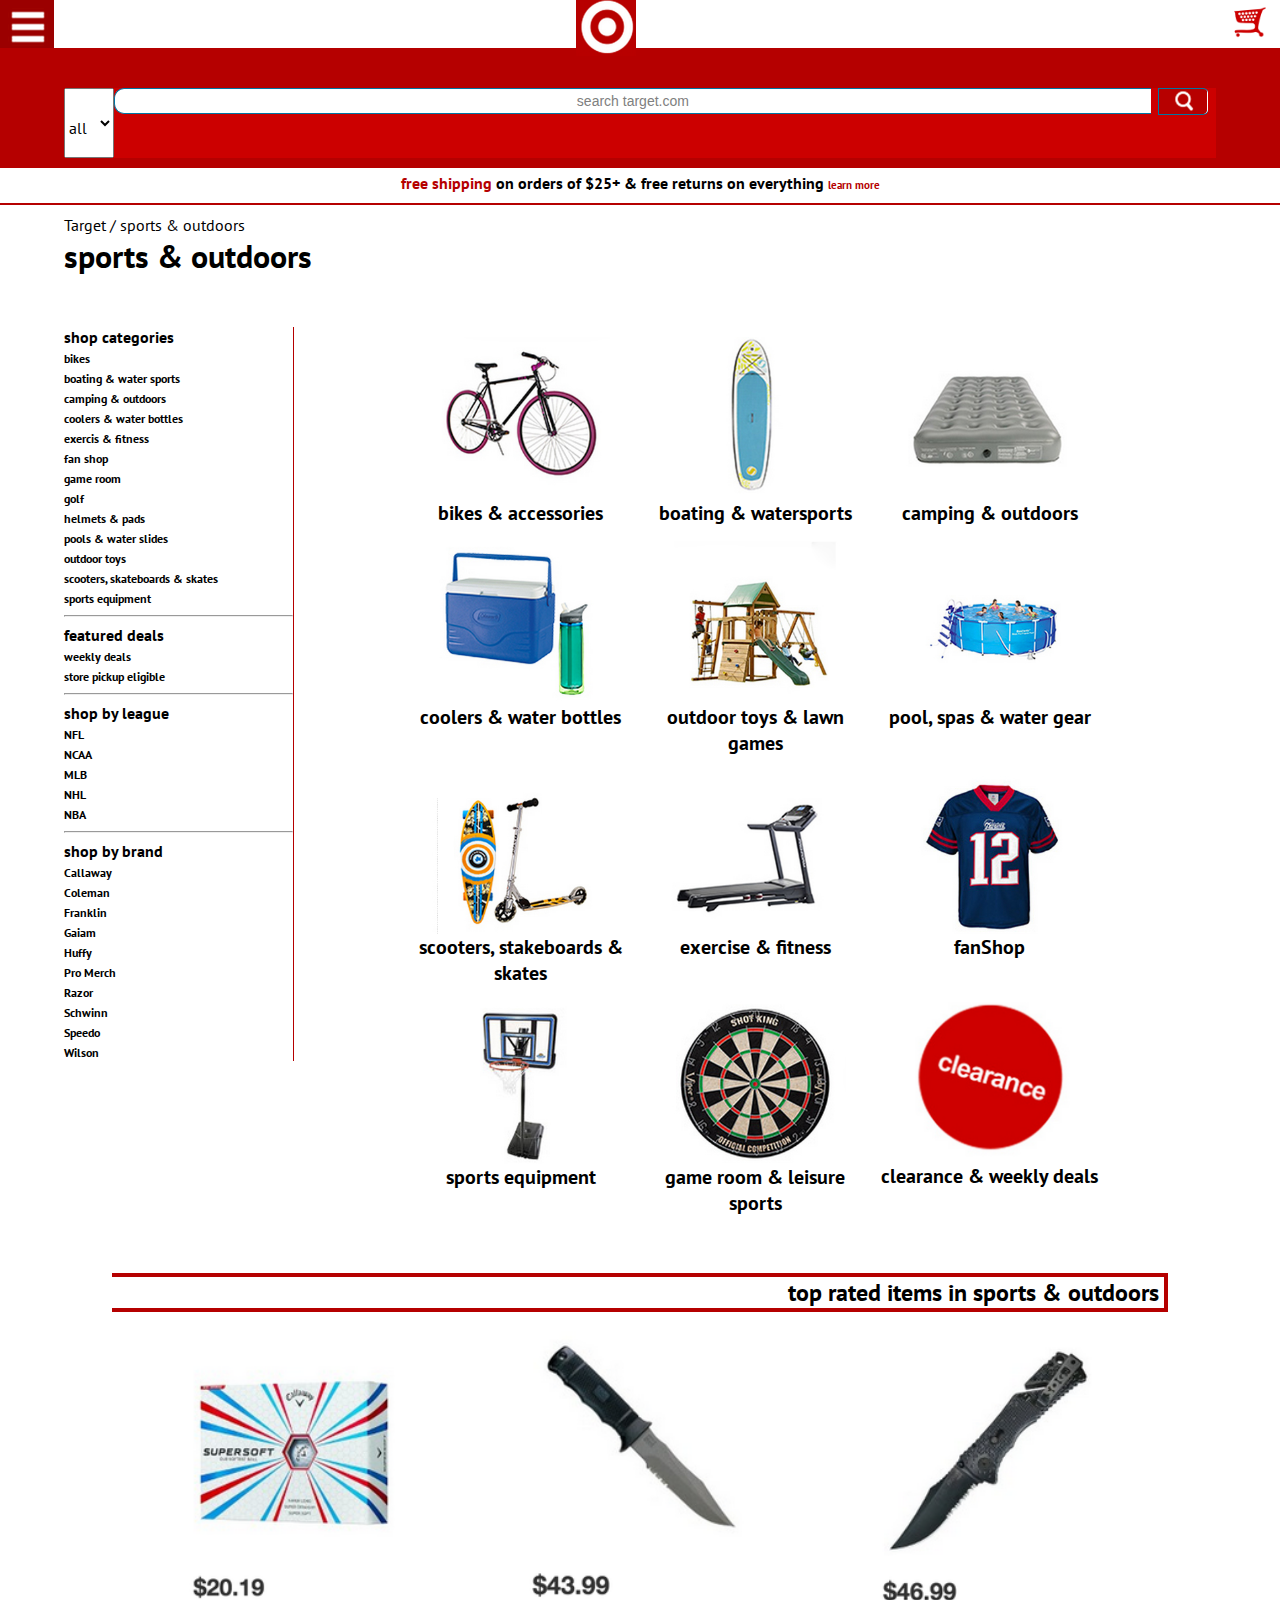
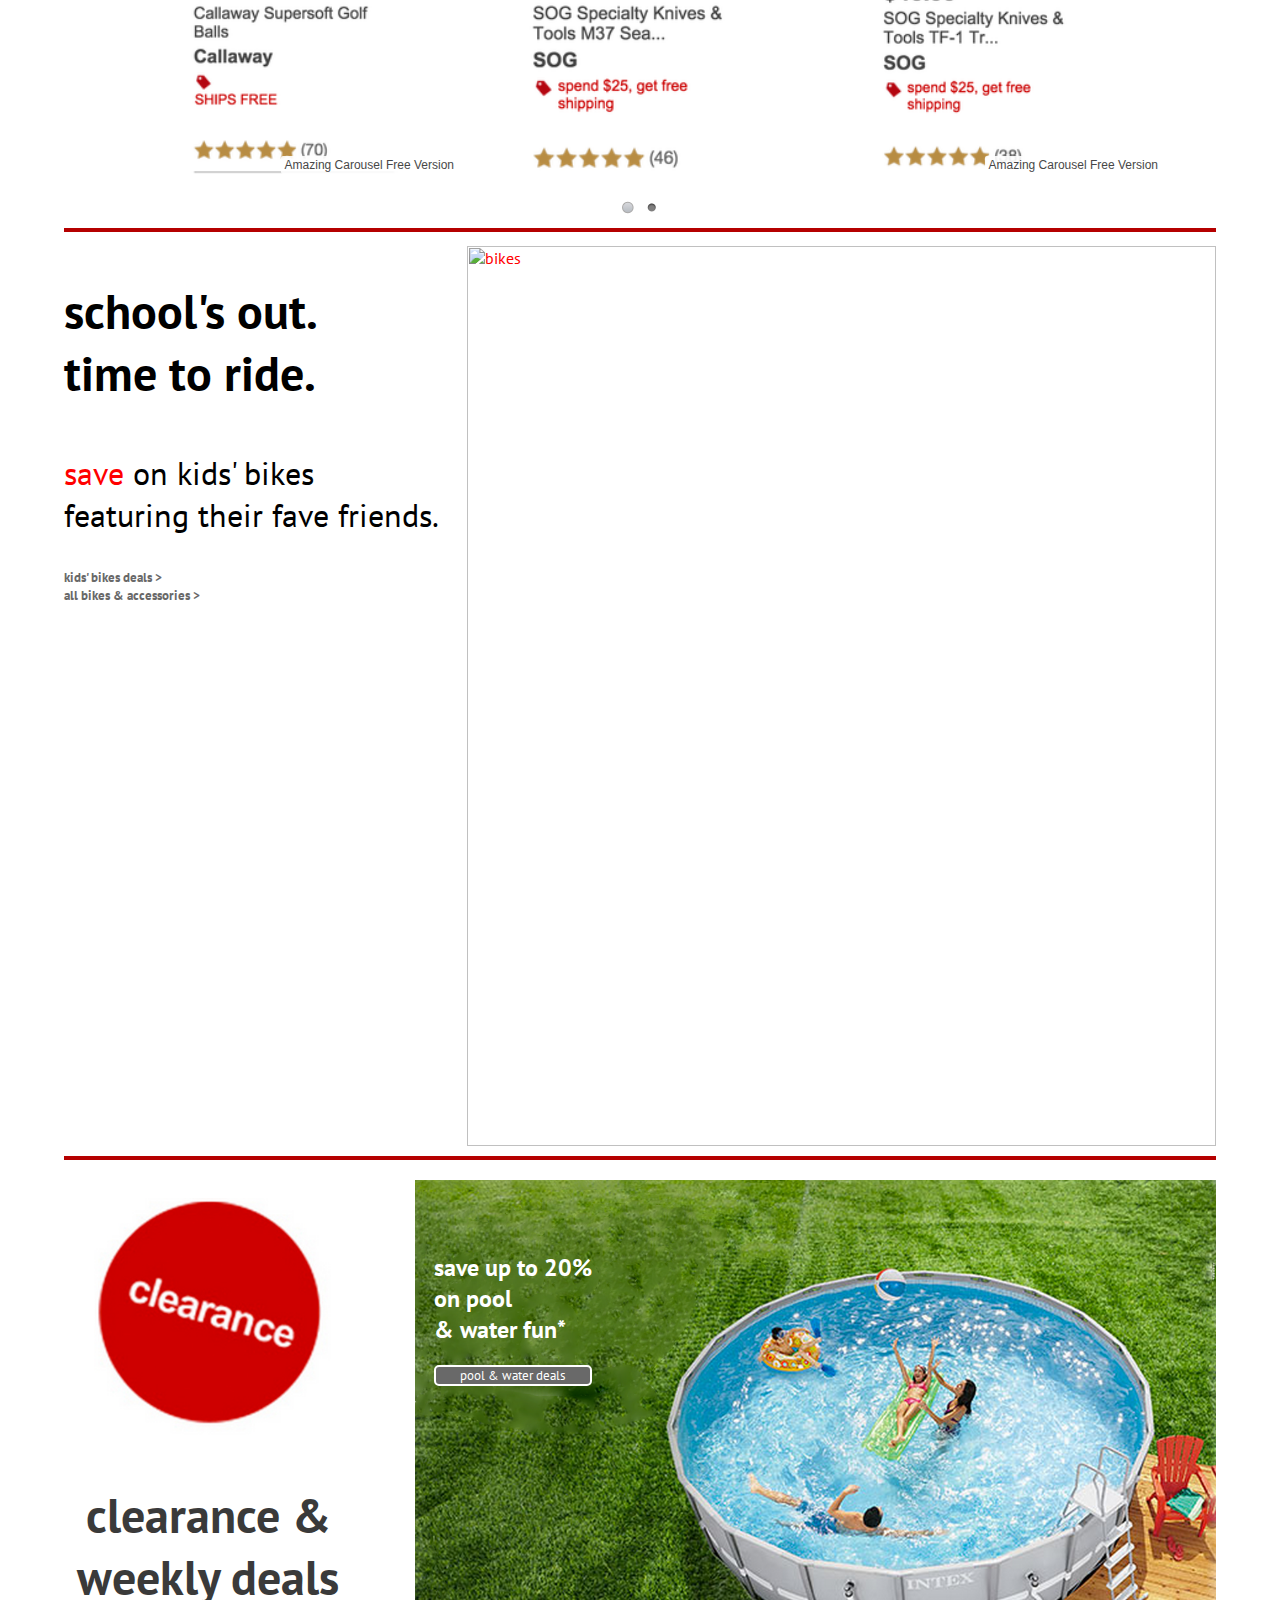
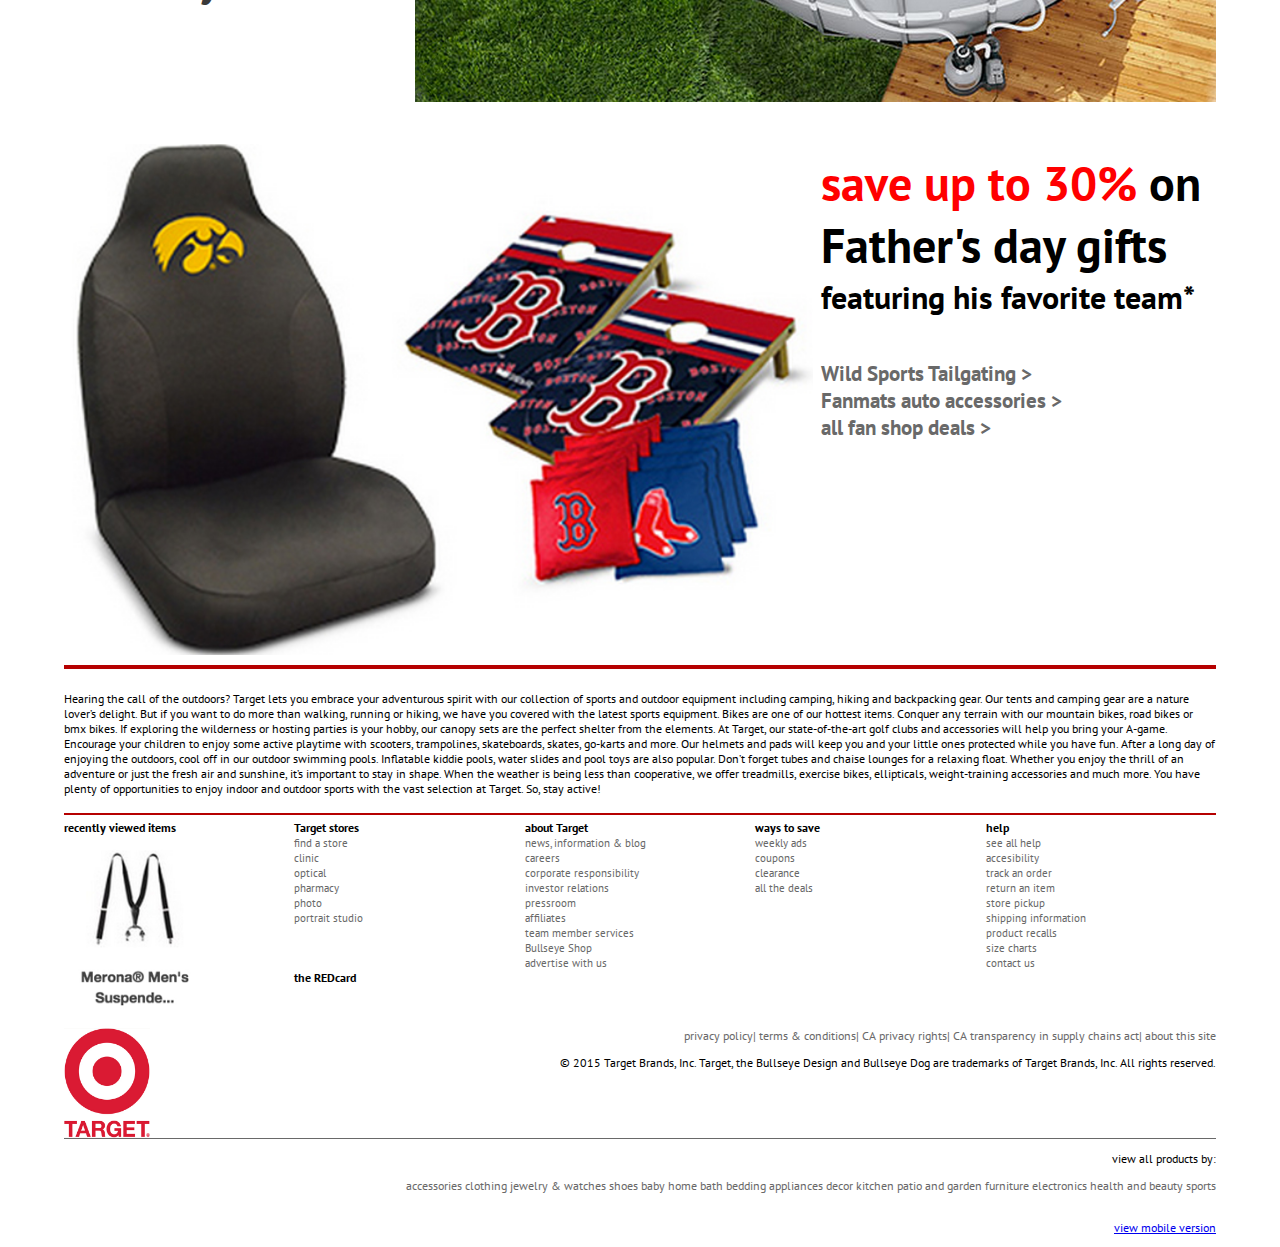
==== commit 3845f476: "whoops forgot to save" ====
--- a/index.html
+++ b/index.html
@@ -1,19 +1,24 @@
 <html>
 <head>
 	<title>	Target Test</title>
-	<!-- <link href='http://fonts.googleapis.com/css?family=PT+Sans' rel='stylesheet' type='text/css'> -->
+	<link href='http://fonts.googleapis.com/css?family=PT+Sans' rel='stylesheet' type='text/css'>
 	<script src="js/carouselengine/jquery.js"></script>
-    <script src="js/carouselengine/amazingcarousel.js"></script>
+    <script src="js/carouselengine/amazingcarousel.js"></script> 
     <link rel="stylesheet" href="css/jquery.sidr.dark.css">
     <link rel="stylesheet" type="text/css" href="js/carouselengine/initcarousel-1.css">
     <link rel="stylesheet" type="text/css" href="css/style.css">
-    <script src="js/carouselengine/initcarousel-1.js"></script>
+    <script src="js/carouselengine/initcarousel-1.js"></script> 
     
     <link rel="stylesheet" href="css/normalize.css">
 </head>
 <body>
 	<div class="wrapper-all">
 		<div class="wrapper">
+			<script>
+$(document).ready(function() {
+  $('#simple-menu').sidr();
+});
+</script>
 				<a id="simple-menu" href="#sidr"><img src="img/drop.jpg" alt=""></a>
  
 				<div id="sidr">
@@ -43,12 +48,6 @@
 						</li>
 					</ul>
 				</div>
- 
-<script>
-$(document).ready(function() {
-  $('#simple-menu').sidr();
-});
-</script>
 				<header class="header">
 					<a href="index.html">
 					<img class="logo" src="img/logo.jpg" alt="target logo"></a>
@@ -750,33 +749,60 @@
 						<nav class="icon">
 							<ul class="clearfix">
 							
-								<li><a href="#" class="clearfix"><img src="img/bike.jpg" alt="bike">
-									<br>bikes & accessories</a>
+								<li>
+									<a href="#" class="clearfix">
+										<img src="img/bike.jpg" alt="bike">
+										<span>bikes & accessories</span>
+									</a>
 								</li>
-
-								<li><a href="#" class="clearfix"><img src="img/boating.jpg" alt="boat">
-									<br>boating & watersports</a></li>
-								<li><a href="#" class="clearfix"><img src="img/camp.jpg" alt="camping">
-									<br>camping & outdoors</a></li>
-								<li><a href="#" class="clearfix"><img src="img/cooler.jpg" alt="cooler">
-									<br>coolers & water bottles</a></li>
+								<li>
+									<a href="#" class="clearfix">
+										<img src="img/boating.jpg" alt="boat">
+										<span>boating & watersports</span>
+									</a>
+									</li>
+								<li>
+									<a href="#" class="clearfix">
+										<img src="img/camp.jpg" alt="camping">
+										<span>camping & outdoors</span>
+									</a>
+								</li>
+								<li>
+									<a href="#" class="clearfix">
+										<img src="img/cooler.jpg" alt="cooler">
+										<span>coolers & water bottles</span>
+									</a>
+								</li>
 							<!-- </ul>
 							<ul= class="fourblockb clearfix"> -->
-								<li><a href="#" class="clearfix"><img src="img/lawn.jpg" alt="lawn">
-									<br>outdoor toys & lawn games</a></li>
-								<li><a href="#" class="clearfix"><img src="img/poolicon.jpg" alt="pool">
-									<br>pool, spas & water gear</a></li>
-								<li><a href="#" class="clearfix"><img src="img/scooter.jpg" alt="scooter">
-									<br>scooters, stakeboards & skates</a></li>
-								<li><a href="#" class="clearfix"><img src="img/treadmill.jpg" alt="treadmill">
-									<br>exercise & fitness</a></li>
-							<!-- </ul>
-
-							<ul class="clearfix"> -->
+								<li>
+									<a href="#" class="clearfix">
+										<img src="img/lawn.jpg" alt="lawn">
+										<span>outdoor toys & lawn games</span>
+									</a></li>
+								<li>
+									<a href="#" class="clearfix">
+										<img src="img/poolicon.jpg" alt="pool">
+										<span>pool, spas & water gear</span>
+									</a>
+								</li>
+								<li>
+									<a href="#" class="clearfix">
+										<img src="img/scooter.jpg" alt="scooter">
+										<span>scooters, stakeboards & skates</span>
+									</a>
+								</li>
+								<li>
+									<a href="#" class="clearfix">
+										<img src="img/treadmill.jpg" alt="treadmill">
+										<span>exercise & fitness</span>
+									</a>
+								</li>
+							
 								<li>
 									<a href="#" class="clearfix">
 										<img src="img/fan.jpg" alt="fan-shop">
-										<span>fan shop</span>
+										<span>fanShop</span>
 									</a>
 								</li>
 								<li>
@@ -841,11 +867,13 @@
 					            <div class="amazingcarousel-prev"></div>
 					            <div class="amazingcarousel-next"></div>
 					        </div>
-					        <div class="amazingcarousel-nav"></div>
-					        <div class="amazingcarousel-engine"><a href="http://amazingcarousel.com">JavaScript Image Carousel</a></div>
+					        <div class="amazingcarousel-nav">					  
+					        </div>
+					        <div class="amazingcarousel-engine"><a href="http://amazingcarousel.com">JavaScript Image Carousel</a>
+					        </div>
 					    </div>
 					</div>
-			</div>
+				</div>
 
 			<!-- End Jquery Plug -->
 				<div class="feature clearfix">
@@ -946,7 +974,7 @@
 							<li><a href="#">contact us</a></li>
 						</ul>
 					</div>
-				<!-- 	<div class="redcard">
+					<div class="redcard">
 						the REDcard
 						<ul>
 							<li><a href="#">card benefits</a></li>
@@ -955,7 +983,7 @@
 							<li><a href="#">5% off plus everyday free shipping</a></li>
 							<li><a href="#">apply now</a></li>
 						</ul>
-					</div> -->
+					</div> 
 				</div>
 				<div class="disclaimer clearfix">
 					<div class="dsc"><img src="img/logo2.jpg" alt="logo">
@@ -997,7 +1025,7 @@
 	</div>
 
 
-	<script type="text/javascript" src="js/jquery.sidr.min.js"></script>
-	<script type="text/javascript" src="js/script.js"></script>
+<script type="text/javascript" src="js/jquery.sidr.min.js"></script>
+<script type="text/javascript" src="js/script.js"></script> 
 </body>
 </html>--- a/css/style.css
+++ b/css/style.css
@@ -658,7 +658,7 @@
 }
 .icon li a img {
   float:none;
-  width: 100%;
+  width: 85%;
 }
 .icon ul{
   margin-top: 50px;
@@ -668,18 +668,21 @@
   padding-top: 0;
 }
 .icon ul li {
-  width: 33%;
-  border: 1px solid #b50000;
+  width: 25%;
+  border: none;
   border-radius: 0;
-}
-
-#amazingcarousel-container-1 {
-  clear:both;
-}
-.icon li a{
   padding-top: 10px;
   display: inline-block;
   float:none;
+  vertical-align: top;
+}
+.icon ul li span{
+}
+
+#amazingcarousel-container-1 {
+  clear:both;
+}
+.icon li{
 }
 
 .feature-text h3 {
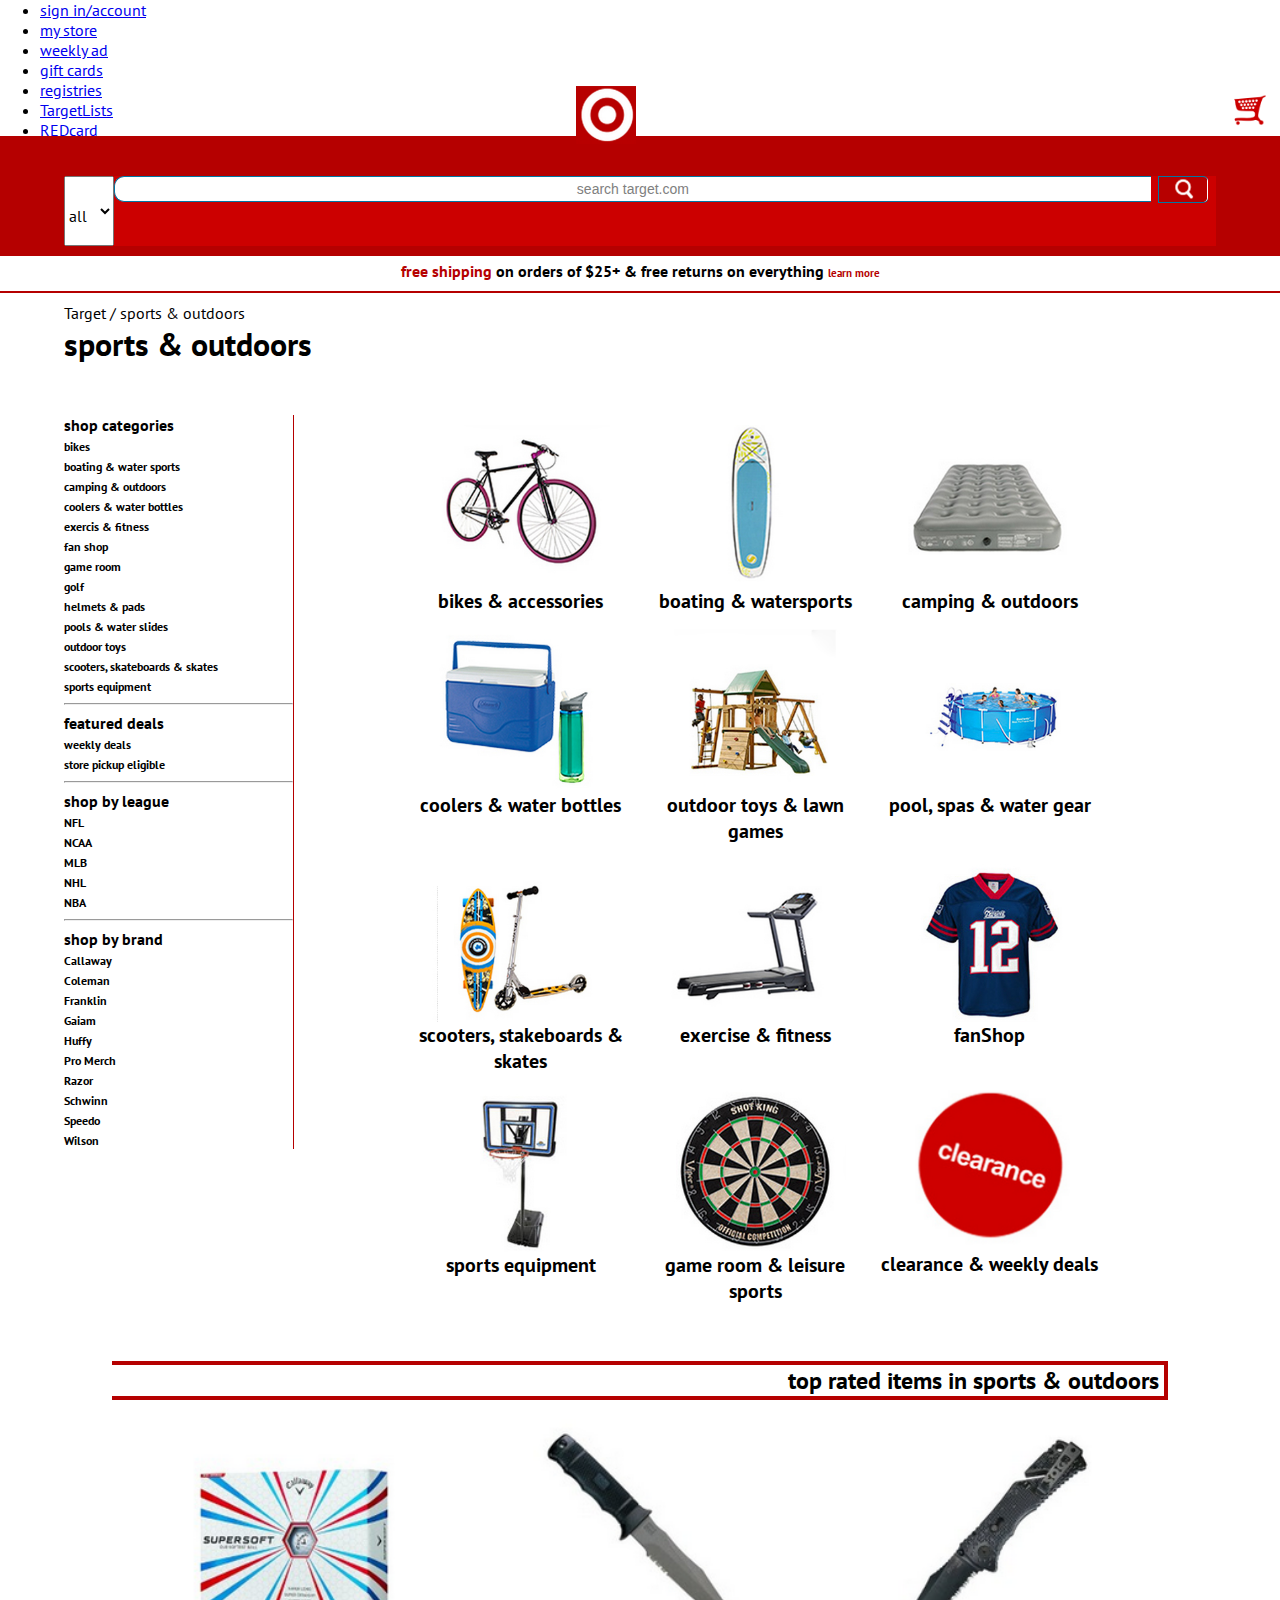
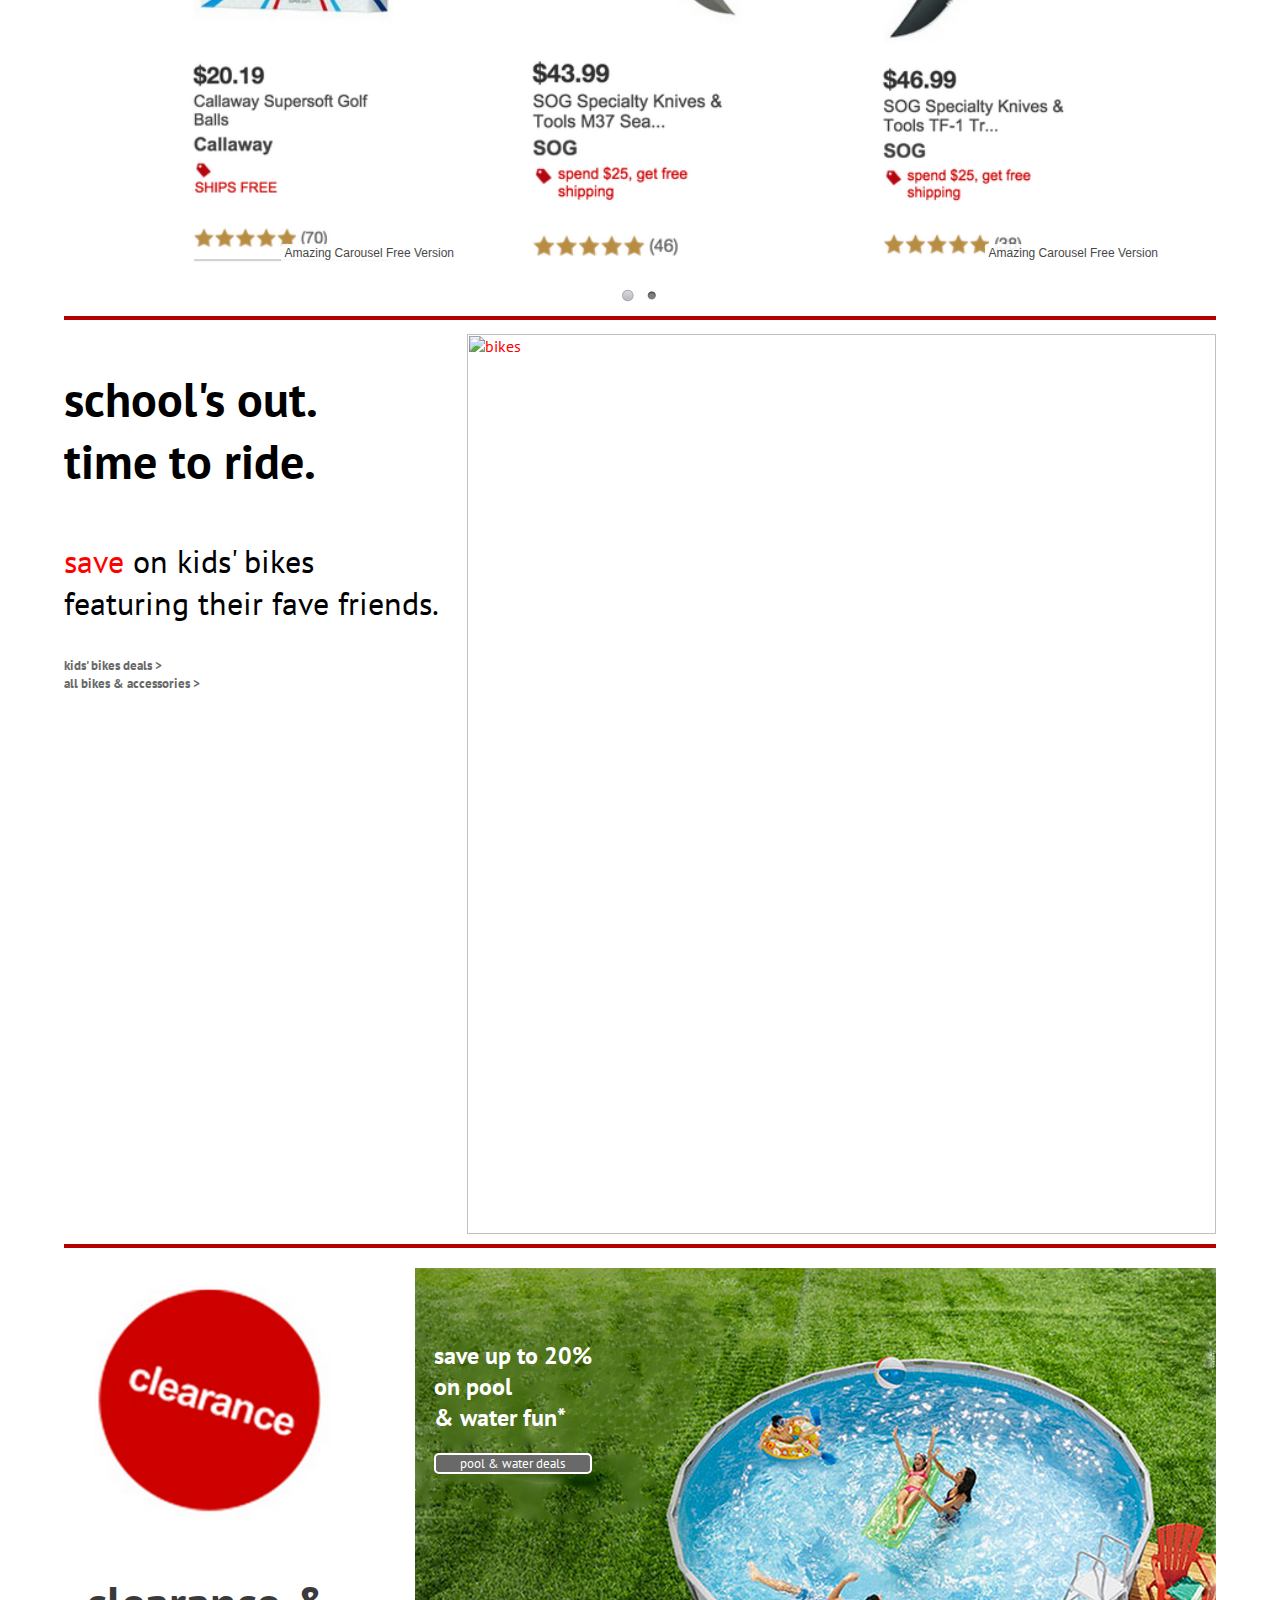
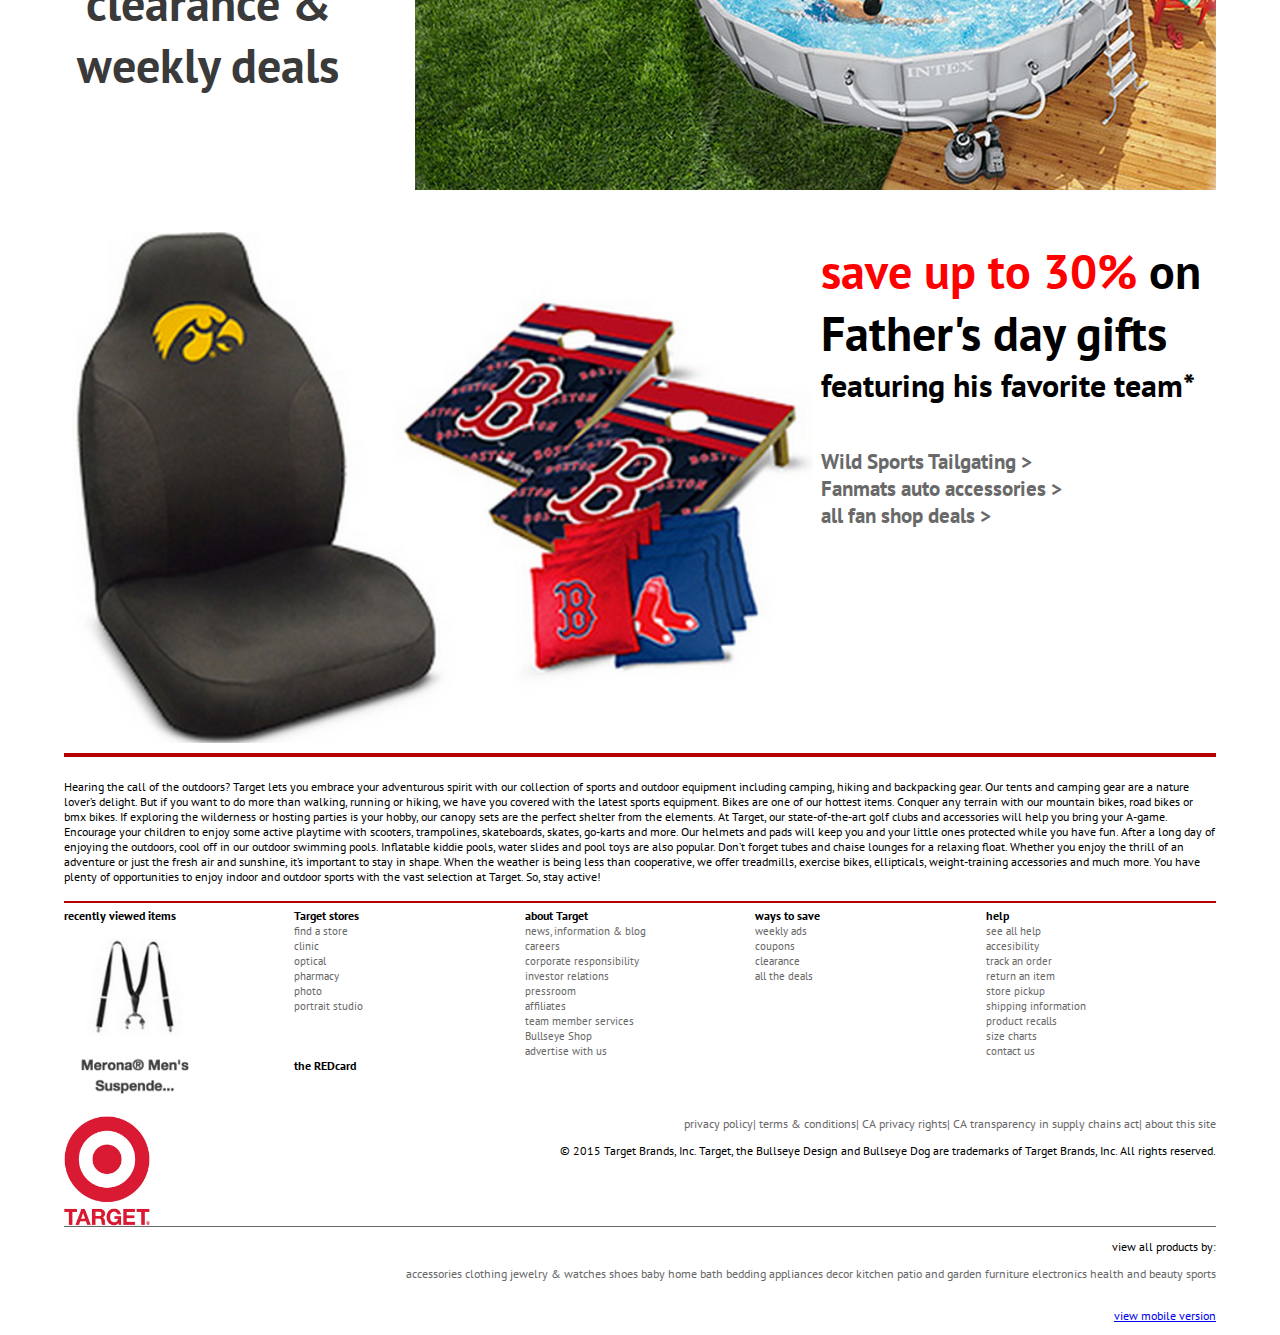
==== commit 37ed76ad: "html sub links update" ====
--- a/index.html
+++ b/index.html
@@ -2,11 +2,15 @@
 <head>
 	<title>	Target Test</title>
 	<link href='http://fonts.googleapis.com/css?family=PT+Sans' rel='stylesheet' type='text/css'>
+	
 	<script src="js/carouselengine/jquery.js"></script>
     <script src="js/carouselengine/amazingcarousel.js"></script> 
+    
     <link rel="stylesheet" href="css/jquery.sidr.dark.css">
+
     <link rel="stylesheet" type="text/css" href="js/carouselengine/initcarousel-1.css">
     <link rel="stylesheet" type="text/css" href="css/style.css">
+    
     <script src="js/carouselengine/initcarousel-1.js"></script> 
     
     <link rel="stylesheet" href="css/normalize.css">
@@ -14,14 +18,7 @@
 <body>
 	<div class="wrapper-all">
 		<div class="wrapper">
-			<script>
-$(document).ready(function() {
-  $('#simple-menu').sidr();
-});
-</script>
-				<a id="simple-menu" href="#sidr"><img src="img/drop.jpg" alt=""></a>
- 
-				<div id="sidr">
+				
   <!-- Your content -->
 					 <ul>
 						<li>
@@ -95,594 +92,587 @@
 
 				
 					<div class="search-wrap clearfix">
-					<div class="dropdown">
-						<nav id="primary_nav_wrap">
-							<ul>
-								<li class="current-menu-item"><img src="img/drop.jpg"><a href="#"> Shop All Categories</a>
-									<ul>								 		
-										<li><a href="#">clothing, shoes & jewlery </a> 
-											<ul>
-												<li><a href="#">women's clothing</a>
-													<ul>
-														<li><a href="#">stuff and things</a></li>
-														<li><a href="#">stuff and things</a></li>
-														<li><a href="#">stuff and things</a></li>
-														<li><a href="#">stuff and things</a></li>
-														<li><a href="#">stuff and things</a></li>
-													</ul>
-												</li>
-												<li><a href="#">extended sizing</a>
-													<ul>
-														<li><a href="#">stuff and things</a></li>
-														<li><a href="#">stuff and things</a></li>
-														<li><a href="#">stuff and things</a></li>
-														<li><a href="#">stuff and things</a></li>
-														<li><a href="#">stuff and things</a></li>
-													</ul>
-												</li>
-												<li><a href="#">men's clothing
-													<ul>
-														<li><a href="#">stuff and things</a></li>
-														<li><a href="#">stuff and things</a></li>
-														<li><a href="#">stuff and things</a></li>
-														<li><a href="#">stuff and things</a></li>
-														<li><a href="#">stuff and things</a></li>
-													</ul>
-												</li>
-												<li><a href="#">baby's clothing
-													<ul>
-														<li><a href="#">stuff and things</a></li>
-														<li><a href="#">stuff and things</a></li>
-														<li><a href="#">stuff and things</a></li>
-														<li><a href="#">stuff and things</a></li>
-														<li><a href="#">stuff and things</a></li>
-													</ul>
-												</li>
-												<li><a href="#">shoes
-													<ul>
-														<li><a href="#">stuff and things</a></li>
-														<li><a href="#">stuff and things</a></li>
-														<li><a href="#">stuff and things</a></li>
-														<li><a href="#">stuff and things</a></li>
-														<li><a href="#">stuff and things</a></li>
-													</ul>
-												</li>
-											</ul>
-										</li>
-										<li><a href="#">baby & kids</a>
-											<ul>
-												<li><a href="#">women's clothing</a>
-													<ul>
-														<li><a href="#">stuff and things</a></li>
-														<li><a href="#">stuff and things</a></li>
-														<li><a href="#">stuff and things</a></li>
-														<li><a href="#">stuff and things</a></li>
-														<li><a href="#">stuff and things</a></li>
-													</ul>
-												</li>
-												<li><a href="#">extended sizing</a>
-													<ul>
-														<li><a href="#">stuff and things</a></li>
-														<li><a href="#">stuff and things</a></li>
-														<li><a href="#">stuff and things</a></li>
-														<li><a href="#">stuff and things</a></li>
-														<li><a href="#">stuff and things</a></li>
-													</ul>
-												</li>
-												<li><a href="#">men's clothing
-													<ul>
-														<li><a href="#">stuff and things</a></li>
-														<li><a href="#">stuff and things</a></li>
-														<li><a href="#">stuff and things</a></li>
-														<li><a href="#">stuff and things</a></li>
-														<li><a href="#">stuff and things</a></li>
-													</ul>
-												</li>
-												<li><a href="#">baby's clothing
-													<ul>
-														<li><a href="#">stuff and things</a></li>
-														<li><a href="#">stuff and things</a></li>
-														<li><a href="#">stuff and things</a></li>
-														<li><a href="#">stuff and things</a></li>
-														<li><a href="#">stuff and things</a></li>
-													</ul>
-												</li>
-												<li><a href="#">shoes
-													<ul>
-														<li><a href="#">stuff and things</a></li>
-														<li><a href="#">stuff and things</a></li>
-														<li><a href="#">stuff and things</a></li>
-														<li><a href="#">stuff and things</a></li>
-														<li><a href="#">stuff and things</a></li>
-													</ul>
-												</li>
-											</ul>
-
-										</li>
-										<li><a href="#">electronics & office</a>
-											<ul>
-												<li><a href="#">women's clothing</a>
-													<ul>
-														<li><a href="#">stuff and things</a></li>
-														<li><a href="#">stuff and things</a></li>
-														<li><a href="#">stuff and things</a></li>
-														<li><a href="#">stuff and things</a></li>
-														<li><a href="#">stuff and things</a></li>
-													</ul>
-												</li>
-												<li><a href="#">extended sizing</a>
-													<ul>
-														<li><a href="#">stuff and things</a></li>
-														<li><a href="#">stuff and things</a></li>
-														<li><a href="#">stuff and things</a></li>
-														<li><a href="#">stuff and things</a></li>
-														<li><a href="#">stuff and things</a></li>
-													</ul>
-												</li>
-												<li><a href="#">men's clothing
-													<ul>
-														<li><a href="#">stuff and things</a></li>
-														<li><a href="#">stuff and things</a></li>
-														<li><a href="#">stuff and things</a></li>
-														<li><a href="#">stuff and things</a></li>
-														<li><a href="#">stuff and things</a></li>
-													</ul>
-												</li>
-												<li><a href="#">baby's clothing
-													<ul>
-														<li><a href="#">stuff and things</a></li>
-														<li><a href="#">stuff and things</a></li>
-														<li><a href="#">stuff and things</a></li>
-														<li><a href="#">stuff and things</a></li>
-														<li><a href="#">stuff and things</a></li>
-													</ul>
-												</li>
-												<li><a href="#">shoes
-													<ul>
-														<li><a href="#">stuff and things</a></li>
-														<li><a href="#">stuff and things</a></li>
-														<li><a href="#">stuff and things</a></li>
-														<li><a href="#">stuff and things</a></li>
-														<li><a href="#">stuff and things</a></li>
-													</ul>
-												</li>
-											</ul>
-										</li>
-										<li><a href="#">toys & videogames</a>
-											<ul>
-												<li><a href="#">women's clothing</a>
-													<ul>
-														<li><a href="#">stuff and things</a></li>
-														<li><a href="#">stuff and things</a></li>
-														<li><a href="#">stuff and things</a></li>
-														<li><a href="#">stuff and things</a></li>
-														<li><a href="#">stuff and things</a></li>
-													</ul>
-												</li>
-												<li><a href="#">extended sizing</a>
-													<ul>
-														<li><a href="#">stuff and things</a></li>
-														<li><a href="#">stuff and things</a></li>
-														<li><a href="#">stuff and things</a></li>
-														<li><a href="#">stuff and things</a></li>
-														<li><a href="#">stuff and things</a></li>
-													</ul>
-												</li>
-												<li><a href="#">men's clothing
-													<ul>
-														<li><a href="#">stuff and things</a></li>
-														<li><a href="#">stuff and things</a></li>
-														<li><a href="#">stuff and things</a></li>
-														<li><a href="#">stuff and things</a></li>
-														<li><a href="#">stuff and things</a></li>
-													</ul>
-												</li>
-												<li><a href="#">baby's clothing
-													<ul>
-														<li><a href="#">stuff and things</a></li>
-														<li><a href="#">stuff and things</a></li>
-														<li><a href="#">stuff and things</a></li>
-														<li><a href="#">stuff and things</a></li>
-														<li><a href="#">stuff and things</a></li>
-													</ul>
-												</li>
-												<li><a href="#">shoes
-													<ul>
-														<li><a href="#">stuff and things</a></li>
-														<li><a href="#">stuff and things</a></li>
-														<li><a href="#">stuff and things</a></li>
-														<li><a href="#">stuff and things</a></li>
-														<li><a href="#">stuff and things</a></li>
-													</ul>
-												</li>
-											</ul>
-										</li>
-										<li><a href="#">movie, music and books</a>
-											<ul>
-												<li><a href="#">women's clothing</a>
-													<ul>
-														<li><a href="#">stuff and things</a></li>
-														<li><a href="#">stuff and things</a></li>
-														<li><a href="#">stuff and things</a></li>
-														<li><a href="#">stuff and things</a></li>
-														<li><a href="#">stuff and things</a></li>
-													</ul>
-												</li>
-												<li><a href="#">extended sizing</a>
-													<ul>
-														<li><a href="#">stuff and things</a></li>
-														<li><a href="#">stuff and things</a></li>
-														<li><a href="#">stuff and things</a></li>
-														<li><a href="#">stuff and things</a></li>
-														<li><a href="#">stuff and things</a></li>
-													</ul>
-												</li>
-												<li><a href="#">men's clothing
-													<ul>
-														<li><a href="#">stuff and things</a></li>
-														<li><a href="#">stuff and things</a></li>
-														<li><a href="#">stuff and things</a></li>
-														<li><a href="#">stuff and things</a></li>
-														<li><a href="#">stuff and things</a></li>
-													</ul>
-												</li>
-												<li><a href="#">baby's clothing
-													<ul>
-														<li><a href="#">stuff and things</a></li>
-														<li><a href="#">stuff and things</a></li>
-														<li><a href="#">stuff and things</a></li>
-														<li><a href="#">stuff and things</a></li>
-														<li><a href="#">stuff and things</a></li>
-													</ul>
-												</li>
-												<li><a href="#">shoes
-													<ul>
-														<li><a href="#">stuff and things</a></li>
-														<li><a href="#">stuff and things</a></li>
-														<li><a href="#">stuff and things</a></li>
-														<li><a href="#">stuff and things</a></li>
-														<li><a href="#">stuff and things</a></li>
-													</ul>
-												</li>
-											</ul>
-										</li>
-										<li><a href="#">sports, fitness & outdoors</a>
-											<ul>
-												<li><a href="#">women's clothing</a>
-													<ul>
-														<li><a href="#">stuff and things</a></li>
-														<li><a href="#">stuff and things</a></li>
-														<li><a href="#">stuff and things</a></li>
-														<li><a href="#">stuff and things</a></li>
-														<li><a href="#">stuff and things</a></li>
-													</ul>
-												</li>
-												<li><a href="#">extended sizing</a>
-													<ul>
-														<li><a href="#">stuff and things</a></li>
-														<li><a href="#">stuff and things</a></li>
-														<li><a href="#">stuff and things</a></li>
-														<li><a href="#">stuff and things</a></li>
-														<li><a href="#">stuff and things</a></li>
-													</ul>
-												</li>
-												<li><a href="#">men's clothing
-													<ul>
-														<li><a href="#">stuff and things</a></li>
-														<li><a href="#">stuff and things</a></li>
-														<li><a href="#">stuff and things</a></li>
-														<li><a href="#">stuff and things</a></li>
-														<li><a href="#">stuff and things</a></li>
-													</ul>
-												</li>
-												<li><a href="#">baby's clothing
-													<ul>
-														<li><a href="#">stuff and things</a></li>
-														<li><a href="#">stuff and things</a></li>
-														<li><a href="#">stuff and things</a></li>
-														<li><a href="#">stuff and things</a></li>
-														<li><a href="#">stuff and things</a></li>
-													</ul>
-												</li>
-												<li><a href="#">shoes
-													<ul>
-														<li><a href="#">stuff and things</a></li>
-														<li><a href="#">stuff and things</a></li>
-														<li><a href="#">stuff and things</a></li>
-														<li><a href="#">stuff and things</a></li>
-														<li><a href="#">stuff and things</a></li>
-													</ul>
-												</li>
-											</ul>
-										</li>
-										<li><a href="#">beauty, health & pharmacy</a>
-											<ul>
-												<li><a href="#">women's clothing</a>
-													<ul>
-														<li><a href="#">stuff and things</a></li>
-														<li><a href="#">stuff and things</a></li>
-														<li><a href="#">stuff and things</a></li>
-														<li><a href="#">stuff and things</a></li>
-														<li><a href="#">stuff and things</a></li>
-													</ul>
-												</li>
-												<li><a href="#">extended sizing</a>
-													<ul>
-														<li><a href="#">stuff and things</a></li>
-														<li><a href="#">stuff and things</a></li>
-														<li><a href="#">stuff and things</a></li>
-														<li><a href="#">stuff and things</a></li>
-														<li><a href="#">stuff and things</a></li>
-													</ul>
-												</li>
-												<li><a href="#">men's clothing
-													<ul>
-														<li><a href="#">stuff and things</a></li>
-														<li><a href="#">stuff and things</a></li>
-														<li><a href="#">stuff and things</a></li>
-														<li><a href="#">stuff and things</a></li>
-														<li><a href="#">stuff and things</a></li>
-													</ul>
-												</li>
-												<li><a href="#">baby's clothing
-													<ul>
-														<li><a href="#">stuff and things</a></li>
-														<li><a href="#">stuff and things</a></li>
-														<li><a href="#">stuff and things</a></li>
-														<li><a href="#">stuff and things</a></li>
-														<li><a href="#">stuff and things</a></li>
-													</ul>
-												</li>
-												<li><a href="#">shoes
-													<ul>
-														<li><a href="#">stuff and things</a></li>
-														<li><a href="#">stuff and things</a></li>
-														<li><a href="#">stuff and things</a></li>
-														<li><a href="#">stuff and things</a></li>
-														<li><a href="#">stuff and things</a></li>
-													</ul>
-												</li>
-											</ul>
-										</li>
-										<li><a href="#">grocery, household & pets </a>
-											<ul>
-												<li><a href="#">women's clothing</a>
-													<ul>
-														<li><a href="#">stuff and things</a></li>
-														<li><a href="#">stuff and things</a></li>
-														<li><a href="#">stuff and things</a></li>
-														<li><a href="#">stuff and things</a></li>
-														<li><a href="#">stuff and things</a></li>
-													</ul>
-												</li>
-												<li><a href="#">extended sizing</a>
-													<ul>
-														<li><a href="#">stuff and things</a></li>
-														<li><a href="#">stuff and things</a></li>
-														<li><a href="#">stuff and things</a></li>
-														<li><a href="#">stuff and things</a></li>
-														<li><a href="#">stuff and things</a></li>
-													</ul>
-												</li>
-												<li><a href="#">men's clothing
-													<ul>
-														<li><a href="#">stuff and things</a></li>
-														<li><a href="#">stuff and things</a></li>
-														<li><a href="#">stuff and things</a></li>
-														<li><a href="#">stuff and things</a></li>
-														<li><a href="#">stuff and things</a></li>
-													</ul>
-												</li>
-												<li><a href="#">baby's clothing
-													<ul>
-														<li><a href="#">stuff and things</a></li>
-														<li><a href="#">stuff and things</a></li>
-														<li><a href="#">stuff and things</a></li>
-														<li><a href="#">stuff and things</a></li>
-														<li><a href="#">stuff and things</a></li>
-													</ul>
-												</li>
-												<li><a href="#">shoes
-													<ul>
-														<li><a href="#">stuff and things</a></li>
-														<li><a href="#">stuff and things</a></li>
-														<li><a href="#">stuff and things</a></li>
-														<li><a href="#">stuff and things</a></li>
-														<li><a href="#">stuff and things</a></li>
-													</ul>
-												</li>
-											</ul>
-										</li>
-										<li><a href="#">gifts, parties & holidays </a>
-											<ul>
-												<li><a href="#">women's clothing</a>
-													<ul>
-														<li><a href="#">stuff and things</a></li>
-														<li><a href="#">stuff and things</a></li>
-														<li><a href="#">stuff and things</a></li>
-														<li><a href="#">stuff and things</a></li>
-														<li><a href="#">stuff and things</a></li>
-													</ul>
-												</li>
-												<li><a href="#">extended sizing</a>
-													<ul>
-														<li><a href="#">stuff and things</a></li>
-														<li><a href="#">stuff and things</a></li>
-														<li><a href="#">stuff and things</a></li>
-														<li><a href="#">stuff and things</a></li>
-														<li><a href="#">stuff and things</a></li>
-													</ul>
-												</li>
-												<li><a href="#">men's clothing
-													<ul>
-														<li><a href="#">stuff and things</a></li>
-														<li><a href="#">stuff and things</a></li>
-														<li><a href="#">stuff and things</a></li>
-														<li><a href="#">stuff and things</a></li>
-														<li><a href="#">stuff and things</a></li>
-													</ul>
-												</li>
-												<li><a href="#">baby's clothing
-													<ul>
-														<li><a href="#">stuff and things</a></li>
-														<li><a href="#">stuff and things</a></li>
-														<li><a href="#">stuff and things</a></li>
-														<li><a href="#">stuff and things</a></li>
-														<li><a href="#">stuff and things</a></li>
-													</ul>
-												</li>
-												<li><a href="#">shoes
-													<ul>
-														<li><a href="#">stuff and things</a></li>
-														<li><a href="#">stuff and things</a></li>
-														<li><a href="#">stuff and things</a></li>
-														<li><a href="#">stuff and things</a></li>
-														<li><a href="#">stuff and things</a></li>
-													</ul>
-												</li>
-											</ul>
-										</li>
-										<li><a href="#">cleaance & deals </a>
-											<ul>
-												<li><a href="#">women's clothing</a>
-													<ul>
-														<li><a href="#">stuff and things</a></li>
-														<li><a href="#">stuff and things</a></li>
-														<li><a href="#">stuff and things</a></li>
-														<li><a href="#">stuff and things</a></li>
-														<li><a href="#">stuff and things</a></li>
-													</ul>
-												</li>
-												<li><a href="#">extended sizing</a>
-													<ul>
-														<li><a href="#">stuff and things</a></li>
-														<li><a href="#">stuff and things</a></li>
-														<li><a href="#">stuff and things</a></li>
-														<li><a href="#">stuff and things</a></li>
-														<li><a href="#">stuff and things</a></li>
-													</ul>
-												</li>
-												<li><a href="#">men's clothing
-													<ul>
-														<li><a href="#">stuff and things</a></li>
-														<li><a href="#">stuff and things</a></li>
-														<li><a href="#">stuff and things</a></li>
-														<li><a href="#">stuff and things</a></li>
-														<li><a href="#">stuff and things</a></li>
-													</ul>
-												</li>
-												<li><a href="#">baby's clothing
-													<ul>
-														<li><a href="#">stuff and things</a></li>
-														<li><a href="#">stuff and things</a></li>
-														<li><a href="#">stuff and things</a></li>
-														<li><a href="#">stuff and things</a></li>
-														<li><a href="#">stuff and things</a></li>
-													</ul>
-												</li>
-												<li><a href="#">shoes
-													<ul>
-														<li><a href="#">stuff and things</a></li>
-														<li><a href="#">stuff and things</a></li>
-														<li><a href="#">stuff and things</a></li>
-														<li><a href="#">stuff and things</a></li>
-														<li><a href="#">stuff and things</a></li>
-													</ul>
-												</li>
-											</ul>
-										</li>
-										<li><a href="#">all categories </a>
-											<ul>
-												<li><a href="#">women's clothing</a>
-													<ul>
-														<li><a href="#">stuff and things</a></li>
-														<li><a href="#">stuff and things</a></li>
-														<li><a href="#">stuff and things</a></li>
-														<li><a href="#">stuff and things</a></li>
-														<li><a href="#">stuff and things</a></li>
-													</ul>
-												</li>
-												<li><a href="#">extended sizing</a>
-													<ul>
-														<li><a href="#">stuff and things</a></li>
-														<li><a href="#">stuff and things</a></li>
-														<li><a href="#">stuff and things</a></li>
-														<li><a href="#">stuff and things</a></li>
-														<li><a href="#">stuff and things</a></li>
-													</ul>
-												</li>
-												<li><a href="#">men's clothing
-													<ul>
-														<li><a href="#">stuff and things</a></li>
-														<li><a href="#">stuff and things</a></li>
-														<li><a href="#">stuff and things</a></li>
-														<li><a href="#">stuff and things</a></li>
-														<li><a href="#">stuff and things</a></li>
-													</ul>
-												</li>
-												<li><a href="#">baby's clothing
-													<ul>
-														<li><a href="#">stuff and things</a></li>
-														<li><a href="#">stuff and things</a></li>
-														<li><a href="#">stuff and things</a></li>
-														<li><a href="#">stuff and things</a></li>
-													</ul>
-												</li>
-												<li><a href="#">shoes
-													<ul>
-														<li><a href="#">stuff and things</a></li>
-														<li><a href="#">stuff and things</a></li>
-														<li><a href="#">stuff and things</a></li>
-														<li><a href="#">stuff and things</a></li>
-														<li><a href="#">stuff and things</a></li>
-													</ul>
-												</li>
-											</ul>
-										</li>
-									</ul>
-								</li>
-							</ul>
-						</nav>
-					</div>
-					<div class="searchbar clearfix">
-						<div id="tfheader">
-						<select class="cat">
-							<option value="all">all</option>
-		 					<option value="all">all categories</option>
-		 					<option value="acc">accessories</option>
-		  					<option value="baby">baby</option>
-						  	<option value="beauty">beauty</option>
-						  	<option value="clear">clearance</option>
-		 					<option value="cloth">clothing</option>
-		  					<option value="electronics">electronics</option>
-						  	<option value="entertain">entertainment</option>
-						  	<option value="all">furniture</option>
-		 					<option value="gift">giftcards</option>
-		  					<option value="groc">grocery and essentials</option>
-						  	<option value="health">health</option>
-						  	<option value="home">home</option>
-		 					<option value="house">household essentials</option>
-		  					<option value="party">party supplies & holidays</option>
-						  	<option value="patio">patio & garden</option>
-						  	<option value="pets">pets</option>
-		 					<option value="shoes">shoes</option>
-		  					<option value="sports">sports & outdoors</option>
-						  	<option value="toys">toys</option>
-						  	<option value="video">video games</option>
-
-						</select>
-
-							<form id="tfnewsearch" method="get" action="http://www.google.com">
-		       					 <input type="text" class="tftextinput" name="q" size="21" value="search target.com" maxlength="120">
-		       					 <input type="image" src="img/search-button.png" alt="Submit" class="tfbutton">
-							</form>
-							<div class="tfclear"></div>
+						<div class="dropdown">
+							<nav id="primary-nav-wrap">
+										
+										<a href="#"> <img src="img/drop.jpg" class="nav-icon"> Shop All Categories</a>
+										<ul>								 
+											<li><a href="#" class="sub">clothing, shoes & jewlery </a> 
+												<ul>
+													<li class="sub-links"><a href="#">women's clothing</a>
+														<ul>
+															<li><a href="#">stuff and things</a></li>
+															<li><a href="#">stuff and things</a></li>
+															<li><a href="#">stuff and things</a></li>
+															<li><a href="#">stuff and things</a></li>
+															<li><a href="#">stuff and things</a></li>
+															<li><a href="#">stuff and things</a></li>
+														</ul>
+													</li>
+													<li class="sub-links"><a href="#">men's clothing</a>
+														<ul>
+															<li><a href="#">stuff and things</a></li>
+															<li><a href="#">stuff and things</a></li>
+															<li><a href="#">stuff and things</a></li>
+															<li><a href="#">stuff and things</a></li>
+															<li><a href="#">stuff and things</a></li>
+														</ul>
+													</li>
+													<li class="sub-links"><a href="#">baby's clothing</a>
+														<ul>
+															<li><a href="#">stuff and things</a></li>
+															<li><a href="#">stuff and things</a></li>
+															<li><a href="#">stuff and things</a></li>
+															<li><a href="#">stuff and things</a></li>
+															<li><a href="#">stuff and things</a></li>
+														</ul>
+													</li>
+													<li class="sub-links"><a href="#">shoes</a>
+														<ul>
+															<li><a href="#">stuff and things</a></li>
+															<li><a href="#">stuff and things</a></li>
+															<li><a href="#">stuff and things</a></li>
+															<li><a href="#">stuff and things</a></li>
+															<li><a href="#">stuff and things</a></li>
+														</ul>
+													</li>
+												</ul>
+											</li>
+											<li><a href="#" class="sub">baby & kids</a>
+												<ul>
+													<li class="sub-links"><a href="#">women's clothing</a>
+														<ul>
+															<li><a href="#">stuff and things</a></li>
+															<li><a href="#">stuff and things</a></li>
+															<li><a href="#">stuff and things</a></li>
+															<li><a href="#">stuff and things</a></li>
+															<li><a href="#">stuff and things</a></li>
+														</ul>
+													</li>
+													<li class="sub-links"><a href="#">extended sizing</a>
+														<ul>
+															<li><a href="#">stuff and things</a></li>
+															<li><a href="#">stuff and things</a></li>
+															<li><a href="#">stuff and things</a></li>
+															<li><a href="#">stuff and things</a></li>
+															<li><a href="#">stuff and things</a></li>
+														</ul>
+													</li>
+													<li class="sub-links"><a href="#">men's clothing</a>
+														<ul>
+															<li><a href="#">stuff and things</a></li>
+															<li><a href="#">stuff and things</a></li>
+															<li><a href="#">stuff and things</a></li>
+															<li><a href="#">stuff and things</a></li>
+															<li><a href="#">stuff and things</a></li>
+														</ul>
+													</li>
+													<li class="sub-links"><a href="#">baby's clothing</a>
+														<ul>
+															<li><a href="#">stuff and things</a></li>
+															<li><a href="#">stuff and things</a></li>
+															<li><a href="#">stuff and things</a></li>
+															<li><a href="#">stuff and things</a></li>
+															<li><a href="#">stuff and things</a></li>
+														</ul>
+													</li>
+													<li class="sub-links"><a href="#">shoes</a>
+														<ul>
+															<li><a href="#">stuff and things</a></li>
+															<li><a href="#">stuff and things</a></li>
+															<li><a href="#">stuff and things</a></li>
+															<li><a href="#">stuff and things</a></li>
+															<li><a href="#">stuff and things</a></li>
+														</ul>
+													</li>
+												</ul>
+
+											</li>
+											<li><a href="#" class="sub">electronics & office</a>
+												<ul>
+													<li class="sub-links"><a href="#">women's clothing</a>
+														<ul>
+															<li><a href="#">stuff and things</a></li>
+															<li><a href="#">stuff and things</a></li>
+															<li><a href="#">stuff and things</a></li>
+															<li><a href="#">stuff and things</a></li>
+															<li><a href="#">stuff and things</a></li>
+														</ul>
+													</li>
+													<li class="sub-links"><a href="#">extended sizing</a>
+														<ul>
+															<li><a href="#">stuff and things</a></li>
+															<li><a href="#">stuff and things</a></li>
+															<li><a href="#">stuff and things</a></li>
+															<li><a href="#">stuff and things</a></li>
+															<li><a href="#">stuff and things</a></li>
+														</ul>
+													</li>
+													<li class="sub-links"><a href="#">men's clothing</a>
+														<ul>
+															<li><a href="#">stuff and things</a></li>
+															<li><a href="#">stuff and things</a></li>
+															<li><a href="#">stuff and things</a></li>
+															<li><a href="#">stuff and things</a></li>
+															<li><a href="#">stuff and things</a></li>
+														</ul>
+													</li>
+													<li class="sub-links"><a href="#">baby's clothing</a>
+														<ul>
+															<li><a href="#">stuff and things</a></li>
+															<li><a href="#">stuff and things</a></li>
+															<li><a href="#">stuff and things</a></li>
+															<li><a href="#">stuff and things</a></li>
+															<li><a href="#">stuff and things</a></li>
+														</ul>
+													</li>
+													<li class="sub-links"><a href="#">shoes</a>
+														<ul>
+															<li><a href="#">stuff and things</a></li>
+															<li><a href="#">stuff and things</a></li>
+															<li><a href="#">stuff and things</a></li>
+															<li><a href="#">stuff and things</a></li>
+															<li><a href="#">stuff and things</a></li>
+														</ul>
+													</li>
+												</ul>
+											</li>
+											<li><a href="#" class="sub">toys & videogames</a>
+												<ul>
+													<li class="sub-links"><a href="#">women's clothing</a>
+														<ul>
+															<li><a href="#">stuff and things</a></li>
+															<li><a href="#">stuff and things</a></li>
+															<li><a href="#">stuff and things</a></li>
+															<li><a href="#">stuff and things</a></li>
+															<li><a href="#">stuff and things</a></li>
+														</ul>
+													</li>
+													<li class="sub-links"><a href="#">extended sizing</a>
+														<ul>
+															<li><a href="#">stuff and things</a></li>
+															<li><a href="#">stuff and things</a></li>
+															<li><a href="#">stuff and things</a></li>
+															<li><a href="#">stuff and things</a></li>
+															<li><a href="#">stuff and things</a></li>
+														</ul>
+													</li>
+													<li class="sub-links"><a href="#">men's clothing</a>
+														<ul>
+															<li><a href="#">stuff and things</a></li>
+															<li><a href="#">stuff and things</a></li>
+															<li><a href="#">stuff and things</a></li>
+															<li><a href="#">stuff and things</a></li>
+															<li><a href="#">stuff and things</a></li>
+														</ul>
+													</li>
+													<li class="sub-links"><a href="#">baby's clothing</a>
+														<ul>
+															<li><a href="#">stuff and things</a></li>
+															<li><a href="#">stuff and things</a></li>
+															<li><a href="#">stuff and things</a></li>
+															<li><a href="#">stuff and things</a></li>
+															<li><a href="#">stuff and things</a></li>
+														</ul>
+													</li>
+													<li class="sub-links"><a href="#">shoes</a>
+														<ul>
+															<li><a href="#">stuff and things</a></li>
+															<li><a href="#">stuff and things</a></li>
+															<li><a href="#">stuff and things</a></li>
+															<li><a href="#">stuff and things</a></li>
+															<li><a href="#">stuff and things</a></li>
+														</ul>
+													</li>
+												</ul>
+											</li>
+											<li><a href="#" class="sub">movie, music and books</a>
+												<ul>
+													<li class="sub-links"><a href="#">women's clothing</a>
+														<ul>
+															<li><a href="#">stuff and things</a></li>
+															<li><a href="#">stuff and things</a></li>
+															<li><a href="#">stuff and things</a></li>
+															<li><a href="#">stuff and things</a></li>
+															<li><a href="#">stuff and things</a></li>
+														</ul>
+													</li>
+													<li class="sub-links"><a href="#">extended sizing</a>
+														<ul>
+															<li><a href="#">stuff and things</a></li>
+															<li><a href="#">stuff and things</a></li>
+															<li><a href="#">stuff and things</a></li>
+															<li><a href="#">stuff and things</a></li>
+															<li><a href="#">stuff and things</a></li>
+														</ul>
+													</li>
+													<li class="sub-links"><a href="#">men's clothing</a>
+														<ul>
+															<li><a href="#">stuff and things</a></li>
+															<li><a href="#">stuff and things</a></li>
+															<li><a href="#">stuff and things</a></li>
+															<li><a href="#">stuff and things</a></li>
+															<li><a href="#">stuff and things</a></li>
+														</ul>
+													</li>
+													<li class="sub-links"><a href="#">baby's clothing</a>
+														<ul>
+															<li><a href="#">stuff and things</a></li>
+															<li><a href="#">stuff and things</a></li>
+															<li><a href="#">stuff and things</a></li>
+															<li><a href="#">stuff and things</a></li>
+															<li><a href="#">stuff and things</a></li>
+														</ul>
+													</li>
+													<li class="sub-links"><a href="#">shoes</a>
+														<ul>
+															<li><a href="#">stuff and things</a></li>
+															<li><a href="#">stuff and things</a></li>
+															<li><a href="#">stuff and things</a></li>
+															<li><a href="#">stuff and things</a></li>
+															<li><a href="#">stuff and things</a></li>
+														</ul>
+													</li>
+												</ul>
+											</li>
+											<li><a href="#" class="sub">sports, fitness & outdoors</a>
+												<ul>
+													<li class="sub-links"><a href="#">women's clothing</a>
+														<ul>
+															<li><a href="#">stuff and things</a></li>
+															<li><a href="#">stuff and things</a></li>
+															<li><a href="#">stuff and things</a></li>
+															<li><a href="#">stuff and things</a></li>
+															<li><a href="#">stuff and things</a></li>
+														</ul>
+													</li>
+													<li class="sub-links"><a href="#">extended sizing</a>
+														<ul>
+															<li><a href="#">stuff and things</a></li>
+															<li><a href="#">stuff and things</a></li>
+															<li><a href="#">stuff and things</a></li>
+															<li><a href="#">stuff and things</a></li>
+															<li><a href="#">stuff and things</a></li>
+														</ul>
+													</li>
+													<li class="sub-links"><a href="#">men's clothing</a>
+														<ul>
+															<li><a href="#">stuff and things</a></li>
+															<li><a href="#">stuff and things</a></li>
+															<li><a href="#">stuff and things</a></li>
+															<li><a href="#">stuff and things</a></li>
+															<li><a href="#">stuff and things</a></li>
+														</ul>
+													</li>
+													<li class="sub-links"><a href="#">baby's clothing</a>
+														<ul>
+															<li><a href="#">stuff and things</a></li>
+															<li><a href="#">stuff and things</a></li>
+															<li><a href="#">stuff and things</a></li>
+															<li><a href="#">stuff and things</a></li>
+															<li><a href="#">stuff and things</a></li>
+														</ul>
+													</li>
+													<li class="sub-links"><a href="#">shoes</a>
+														<ul>
+															<li><a href="#">stuff and things</a></li>
+															<li><a href="#">stuff and things</a></li>
+															<li><a href="#">stuff and things</a></li>
+															<li><a href="#">stuff and things</a></li>
+															<li><a href="#">stuff and things</a></li>
+														</ul>
+													</li>
+												</ul>
+											</li>
+											<li><a href="#" class="sub">beauty, health & pharmacy</a>
+												<ul>
+													<li class="sub-links"><a href="#">women's clothing</a>
+														<ul>
+															<li><a href="#">stuff and things</a></li>
+															<li><a href="#">stuff and things</a></li>
+															<li><a href="#">stuff and things</a></li>
+															<li><a href="#">stuff and things</a></li>
+															<li><a href="#">stuff and things</a></li>
+														</ul>
+													</li>
+													<li class="sub-links"><a href="#">extended sizing</a>
+														<ul>
+															<li><a href="#">stuff and things</a></li>
+															<li><a href="#">stuff and things</a></li>
+															<li><a href="#">stuff and things</a></li>
+															<li><a href="#">stuff and things</a></li>
+															<li><a href="#">stuff and things</a></li>
+														</ul>
+													</li>
+													<li class="sub-links"><a href="#">men's clothing</a>
+														<ul>
+															<li><a href="#">stuff and things</a></li>
+															<li><a href="#">stuff and things</a></li>
+															<li><a href="#">stuff and things</a></li>
+															<li><a href="#">stuff and things</a></li>
+															<li><a href="#">stuff and things</a></li>
+														</ul>
+													</li>
+													<li class="sub-links"><a href="#">baby's clothing</a>
+														<ul>
+															<li><a href="#">stuff and things</a></li>
+															<li><a href="#">stuff and things</a></li>
+															<li><a href="#">stuff and things</a></li>
+															<li><a href="#">stuff and things</a></li>
+															<li><a href="#">stuff and things</a></li>
+														</ul>
+													</li>
+													<li class="sub-links"><a href="#">shoes</a>
+														<ul>
+															<li><a href="#">stuff and things</a></li>
+															<li><a href="#">stuff and things</a></li>
+															<li><a href="#">stuff and things</a></li>
+															<li><a href="#">stuff and things</a></li>
+															<li><a href="#">stuff and things</a></li>
+														</ul>
+													</li>
+												</ul>
+											</li>
+											<li><a href="#" class="sub">grocery, household & pets </a>
+												<ul>
+													<li class="sub-links"><a href="#">women's clothing</a>
+														<ul>
+															<li><a href="#">stuff and things</a></li>
+															<li><a href="#">stuff and things</a></li>
+															<li><a href="#">stuff and things</a></li>
+															<li><a href="#">stuff and things</a></li>
+															<li><a href="#">stuff and things</a></li>
+														</ul>
+													</li>
+													<li class="sub-links"><a href="#">extended sizing</a>
+														<ul>
+															<li><a href="#">stuff and things</a></li>
+															<li><a href="#">stuff and things</a></li>
+															<li><a href="#">stuff and things</a></li>
+															<li><a href="#">stuff and things</a></li>
+															<li><a href="#">stuff and things</a></li>
+														</ul>
+													</li>
+													<li class="sub-links"><a href="#">men's clothing</a>
+														<ul>
+															<li><a href="#">stuff and things</a></li>
+															<li><a href="#">stuff and things</a></li>
+															<li><a href="#">stuff and things</a></li>
+															<li><a href="#">stuff and things</a></li>
+															<li><a href="#">stuff and things</a></li>
+														</ul>
+													</li>
+													<li class="sub-links"><a href="#">baby's clothing</a>
+														<ul>
+															<li><a href="#">stuff and things</a></li>
+															<li><a href="#">stuff and things</a></li>
+															<li><a href="#">stuff and things</a></li>
+															<li><a href="#">stuff and things</a></li>
+															<li><a href="#">stuff and things</a></li>
+														</ul>
+													</li>
+													<li class="sub-links"><a href="#">shoes</a>
+														<ul>
+															<li><a href="#">stuff and things</a></li>
+															<li><a href="#">stuff and things</a></li>
+															<li><a href="#">stuff and things</a></li>
+															<li><a href="#">stuff and things</a></li>
+															<li><a href="#">stuff and things</a></li>
+														</ul>
+													</li>
+												</ul>
+											</li>
+											<li><a href="#" class="sub">gifts, parties & holidays </a>
+												<ul>
+													<li class="sub-links"><a href="#">women's clothing</a>
+														<ul>
+															<li><a href="#">stuff and things</a></li>
+															<li><a href="#">stuff and things</a></li>
+															<li><a href="#">stuff and things</a></li>
+															<li><a href="#">stuff and things</a></li>
+															<li><a href="#">stuff and things</a></li>
+														</ul>
+													</li>
+													<li class="sub-links"><a href="#">extended sizing</a>
+														<ul>
+															<li><a href="#">stuff and things</a></li>
+															<li><a href="#">stuff and things</a></li>
+															<li><a href="#">stuff and things</a></li>
+															<li><a href="#">stuff and things</a></li>
+															<li><a href="#">stuff and things</a></li>
+														</ul>
+													</li>
+													<li class="sub-links"><a href="#">men's clothing</a>
+														<ul>
+															<li><a href="#">stuff and things</a></li>
+															<li><a href="#">stuff and things</a></li>
+															<li><a href="#">stuff and things</a></li>
+															<li><a href="#">stuff and things</a></li>
+															<li><a href="#">stuff and things</a></li>
+														</ul>
+													</li>
+													<li class="sub-links"><a href="#">baby's clothing</a>
+														<ul>
+															<li><a href="#">stuff and things</a></li>
+															<li><a href="#">stuff and things</a></li>
+															<li><a href="#">stuff and things</a></li>
+															<li><a href="#">stuff and things</a></li>
+															<li><a href="#">stuff and things</a></li>
+														</ul>
+													</li>
+													<li class="sub-links"><a href="#">shoes</a>
+														<ul>
+															<li><a href="#">stuff and things</a></li>
+															<li><a href="#">stuff and things</a></li>
+															<li><a href="#">stuff and things</a></li>
+															<li><a href="#">stuff and things</a></li>
+															<li><a href="#">stuff and things</a></li>
+														</ul>
+													</li>
+												</ul>
+											</li>
+											<li><a href="#" class="sub">cleaance & deals </a>
+												<ul>
+													<li class="sub-links"><a href="#">women's clothing</a>
+														<ul>
+															<li><a href="#">stuff and things</a></li>
+															<li><a href="#">stuff and things</a></li>
+															<li><a href="#">stuff and things</a></li>
+															<li><a href="#">stuff and things</a></li>
+															<li><a href="#">stuff and things</a></li>
+														</ul>
+													</li>
+													<li class="sub-links"><a href="#">extended sizing</a>
+														<ul>
+															<li><a href="#">stuff and things</a></li>
+															<li><a href="#">stuff and things</a></li>
+															<li><a href="#">stuff and things</a></li>
+															<li><a href="#">stuff and things</a></li>
+															<li><a href="#">stuff and things</a></li>
+														</ul>
+													</li>
+													<li class="sub-links"><a href="#">men's clothing</a>
+														<ul>
+															<li><a href="#">stuff and things</a></li>
+															<li><a href="#">stuff and things</a></li>
+															<li><a href="#">stuff and things</a></li>
+															<li><a href="#">stuff and things</a></li>
+															<li><a href="#">stuff and things</a></li>
+														</ul>
+													</li>
+													<li class="sub-links"><a href="#">baby's clothing</a>
+														<ul>
+															<li><a href="#">stuff and things</a></li>
+															<li><a href="#">stuff and things</a></li>
+															<li><a href="#">stuff and things</a></li>
+															<li><a href="#">stuff and things</a></li>
+															<li><a href="#">stuff and things</a></li>
+														</ul>
+													</li>
+													<li class="sub-links"><a href="#">shoes</a>
+														<ul>
+															<li><a href="#">stuff and things</a></li>
+															<li><a href="#">stuff and things</a></li>
+															<li><a href="#">stuff and things</a></li>
+															<li><a href="#">stuff and things</a></li>
+															<li><a href="#">stuff and things</a></li>
+														</ul>
+													</li>
+												</ul>
+											</li>
+											<li><a href="#" class="sub">all categories </a>
+												<ul>
+													<li class="sub-links"><a href="#">women's clothing</a>
+														<ul>
+															<li><a href="#">stuff and things</a></li>
+															<li><a href="#">stuff and things</a></li>
+															<li><a href="#">stuff and things</a></li>
+															<li><a href="#">stuff and things</a></li>
+															<li><a href="#">stuff and things</a></li>
+														</ul>
+													</li>
+													<li class="sub-links"><a href="#">extended sizing</a>
+														<ul>
+															<li><a href="#">stuff and things</a></li>
+															<li><a href="#">stuff and things</a></li>
+															<li><a href="#">stuff and things</a></li>
+															<li><a href="#">stuff and things</a></li>
+															<li><a href="#">stuff and things</a></li>
+														</ul>
+													</li>
+													<li class="sub-links"><a href="#">men's clothing</a>
+														<ul>
+															<li><a href="#">stuff and things</a></li>
+															<li><a href="#">stuff and things</a></li>
+															<li><a href="#">stuff and things</a></li>
+															<li><a href="#">stuff and things</a></li>
+															<li><a href="#">stuff and things</a></li>
+														</ul>
+													</li>
+													<li class="sub-links"><a href="#">baby's clothing</a>
+														<ul>
+															<li><a href="#">stuff and things</a></li>
+															<li><a href="#">stuff and things</a></li>
+															<li><a href="#">stuff and things</a></li>
+															<li><a href="#">stuff and things</a></li>
+														</ul>
+													</li>
+													<li class="sub-links"><a href="#">shoes</a>
+														<ul>
+															<li><a href="#">stuff and things</a></li>
+															<li><a href="#">stuff and things</a></li>
+															<li><a href="#">stuff and things</a></li>
+															<li><a href="#">stuff and things</a></li>
+															<li><a href="#">stuff and things</a></li>
+														</ul>
+													</li>
+												</ul>
+											</li>
+										</ul>
+									</li>
+								</ul>
+							</nav>
+							
+						</div>
+						<div class="searchbar clearfix">
+							<div id="tfheader">
+							<select class="cat">
+								<option value="all">all</option>
+			 					<option value="all">all categories</option>
+			 					<option value="acc">accessories</option>
+			  					<option value="baby">baby</option>
+							  	<option value="beauty">beauty</option>
+							  	<option value="clear">clearance</option>
+			 					<option value="cloth">clothing</option>
+			  					<option value="electronics">electronics</option>
+							  	<option value="entertain">entertainment</option>
+							  	<option value="all">furniture</option>
+			 					<option value="gift">giftcards</option>
+			  					<option value="groc">grocery and essentials</option>
+							  	<option value="health">health</option>
+							  	<option value="home">home</option>
+			 					<option value="house">household essentials</option>
+			  					<option value="party">party supplies & holidays</option>
+							  	<option value="patio">patio & garden</option>
+							  	<option value="pets">pets</option>
+			 					<option value="shoes">shoes</option>
+			  					<option value="sports">sports & outdoors</option>
+							  	<option value="toys">toys</option>
+							  	<option value="video">video games</option>
+
+							</select>
+
+								<form id="tfnewsearch" method="get" action="http://www.google.com">
+			       					 <input type="text" class="tftextinput" name="q" size="21" value="search target.com" maxlength="120">
+			       					 <input type="image" src="img/search-button.png" alt="Submit" class="tfbutton">
+								</form>
+								<div class="tfclear"></div>
+								</div>
+							<div class="cart">
+								<img src="img/shop.png" alt="shopping-cart"> <h3>0 items in your car</h3>
 							</div>
-						<div class="cart">
-							<img src="img/shop.png" alt="shopping-cart"> <h3>0 items in your car</h3>
 						</div>
-					</div>
-					</div>
+					</div> 
 				</header>
 				<div class="shipping"> <a href="#">free shipping</a> on orders of $25+ & free returns on everything <a href="#" class="learn-shipping">learn more</a>
 				</div>
@@ -1025,7 +1015,7 @@
 	</div>
 
 
-<script type="text/javascript" src="js/jquery.sidr.min.js"></script>
-<script type="text/javascript" src="js/script.js"></script> 
+	<script type="text/javascript" src="js/jquery.sidr.min.js"></script>
+	<script type="text/javascript" src="js/script.js"></script> 
 </body>
 </html>--- a/css/style.css
+++ b/css/style.css
@@ -35,7 +35,10 @@
   margin: 0 auto;
   text-align: left;
   background: white;
-}
+  position: relative;
+  transition: left 0.5s;
+  left: 0;
+    }
 .header {
   background: #b50000;
   height: 120px;
@@ -110,89 +113,8 @@
 .search-wrap {
   clear: both;
 }
-#primary_nav_wrap
-{
-  margin-top:15px;
-  width: 100%;
-  display: none;
-  z-index: 30;
-}
-
-#primary_nav_wrap ul
-{
-  list-style:none;
-  position:relative;
-  float:left;
-  margin:0;
-  padding:0;
-  
-}
-#primary_nav_wrap:first-child{
-  display: inline;
-}
-
-#primary_nav_wrap ul a
-{
-  display:block;
-  color:#333;
-  text-decoration:none;
-  font-weight:700;
-  font-size:12px;
-  line-height:32px;
-  padding:0 15px;
-  font-family:"HelveticaNeue","Helvetica Neue",Helvetica,Arial,sans-serif
-}
-
-#primary_nav_wrap ul li
-{
-  position:relative;
-  float:left;
-  margin:0;
-  padding:0
-}
-
-#primary_nav_wrap ul li.current-menu-item
-{
-  background:#ddd
-}
-
-#primary_nav_wrap ul li:hover
-{
-  background:#f6f6f6
-}
-
-#primary_nav_wrap ul ul
-{
-  display:none;
-  position:absolute;
-  top:100%;
-  left:0;
-  background:#fff;
-  padding:0
-}
-
-#primary_nav_wrap ul ul li
-{
-  float:none;
-  width:200px
-}
-
-#primary_nav_wrap ul ul a
-{
-  line-height:120%;
-  padding:10px 15px
-}
-
-#primary_nav_wrap ul ul ul
-{
-  top:0;
-  left:100%
-}
-
-#primary_nav_wrap ul li:hover > ul
-{
-  display:block
-}
+
+
 select {
   max-width: 50px;
   float:left;
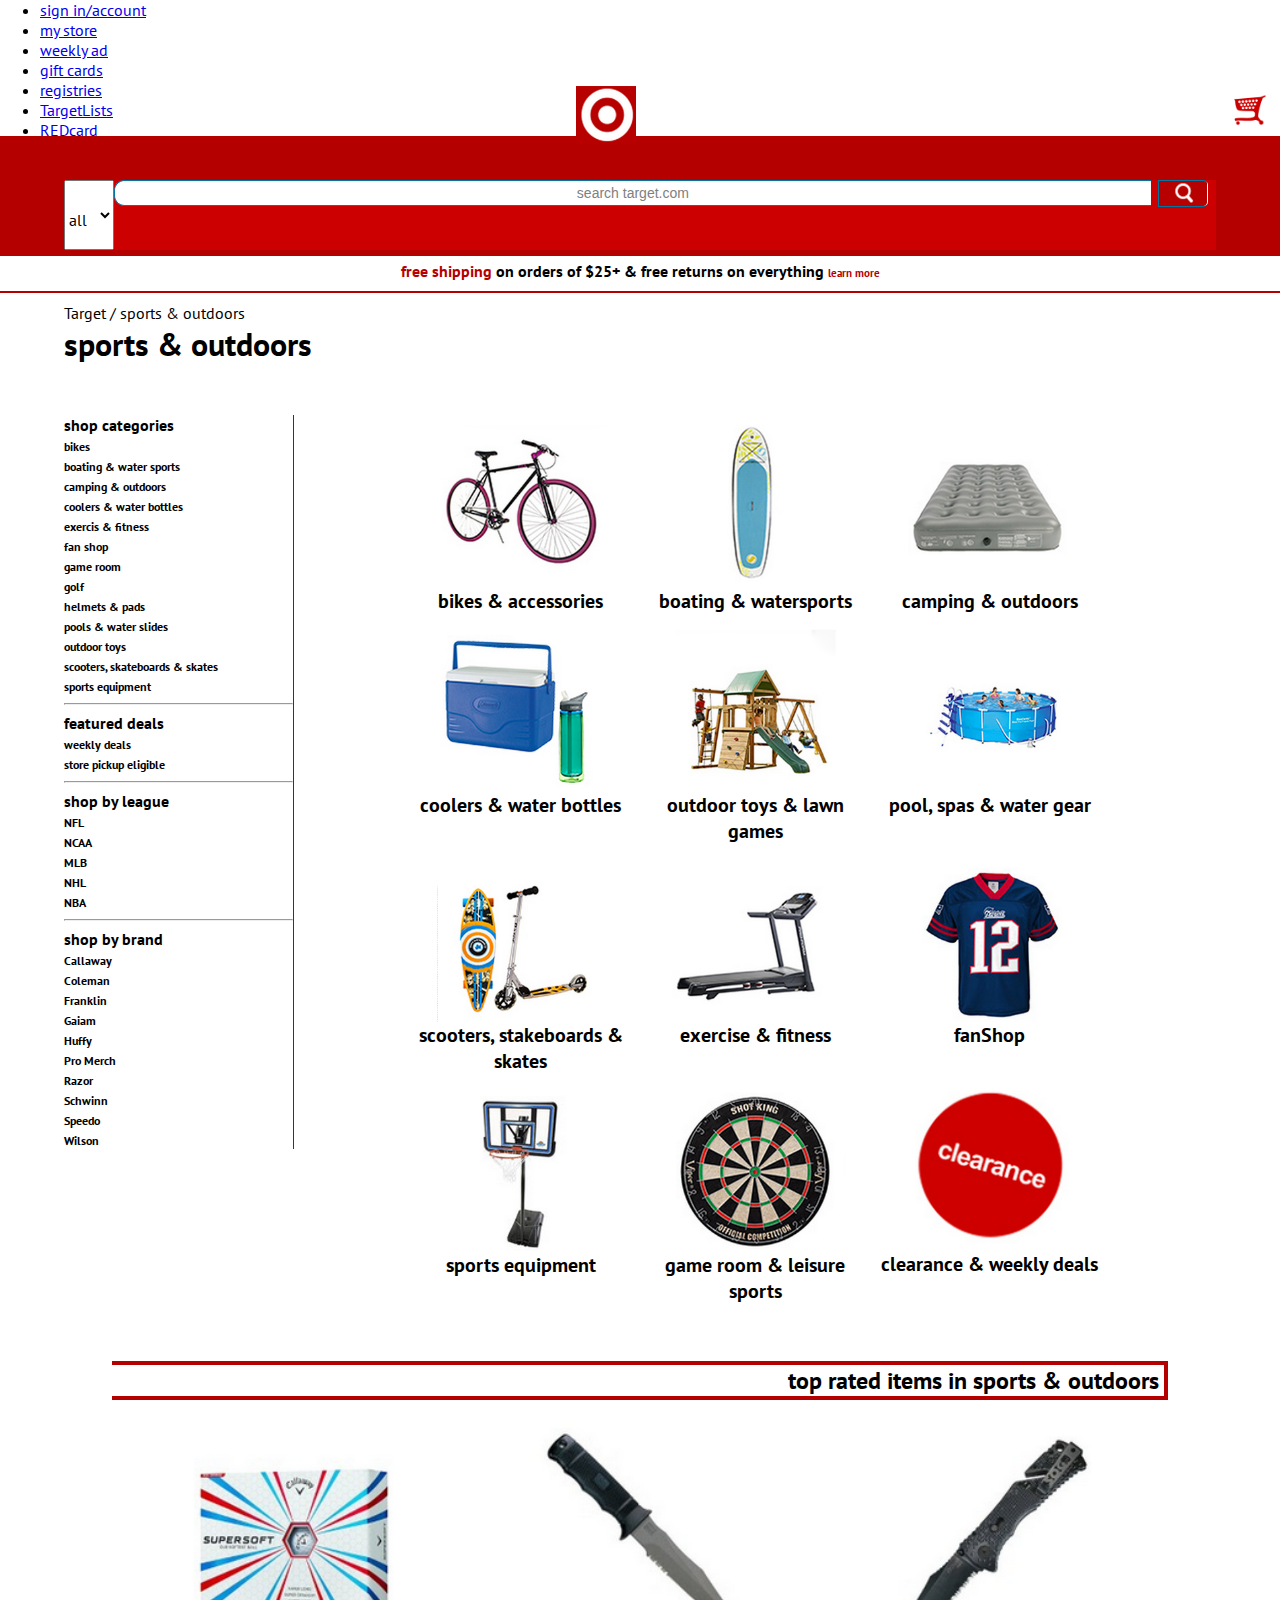
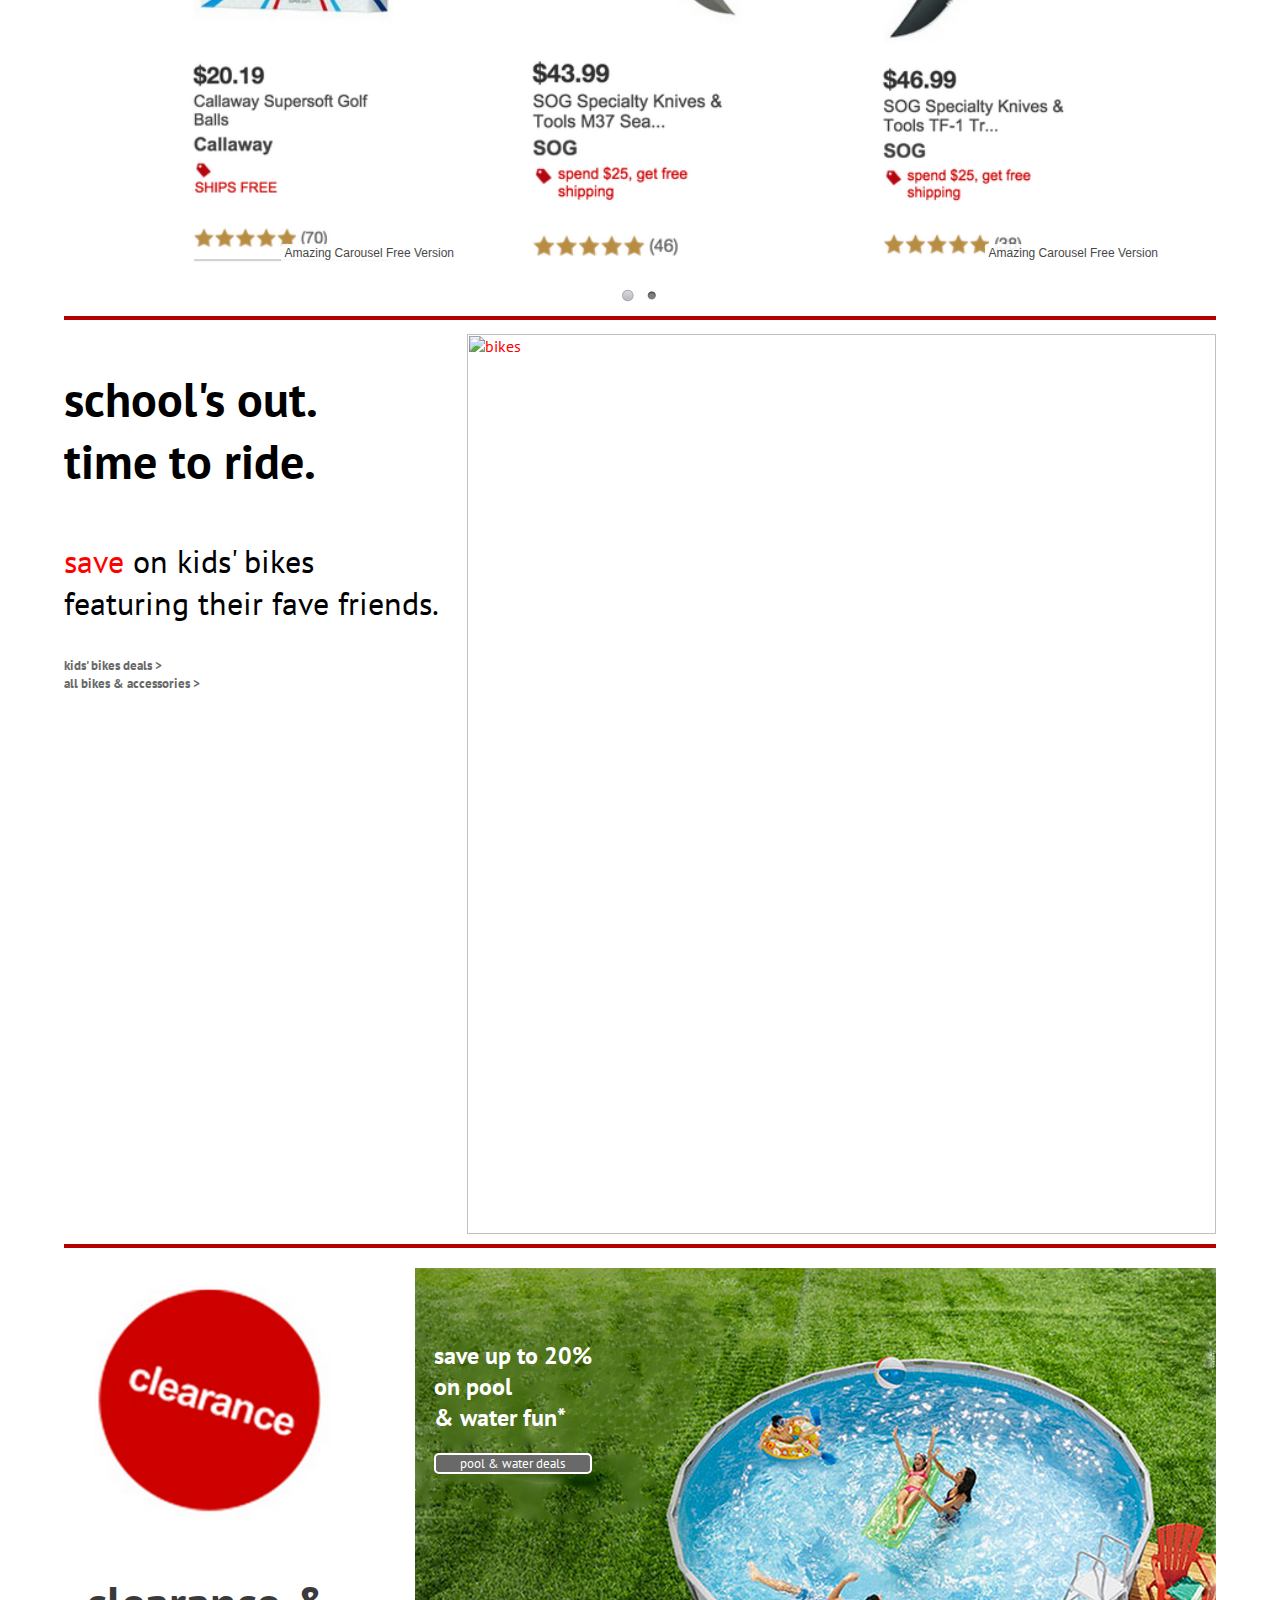
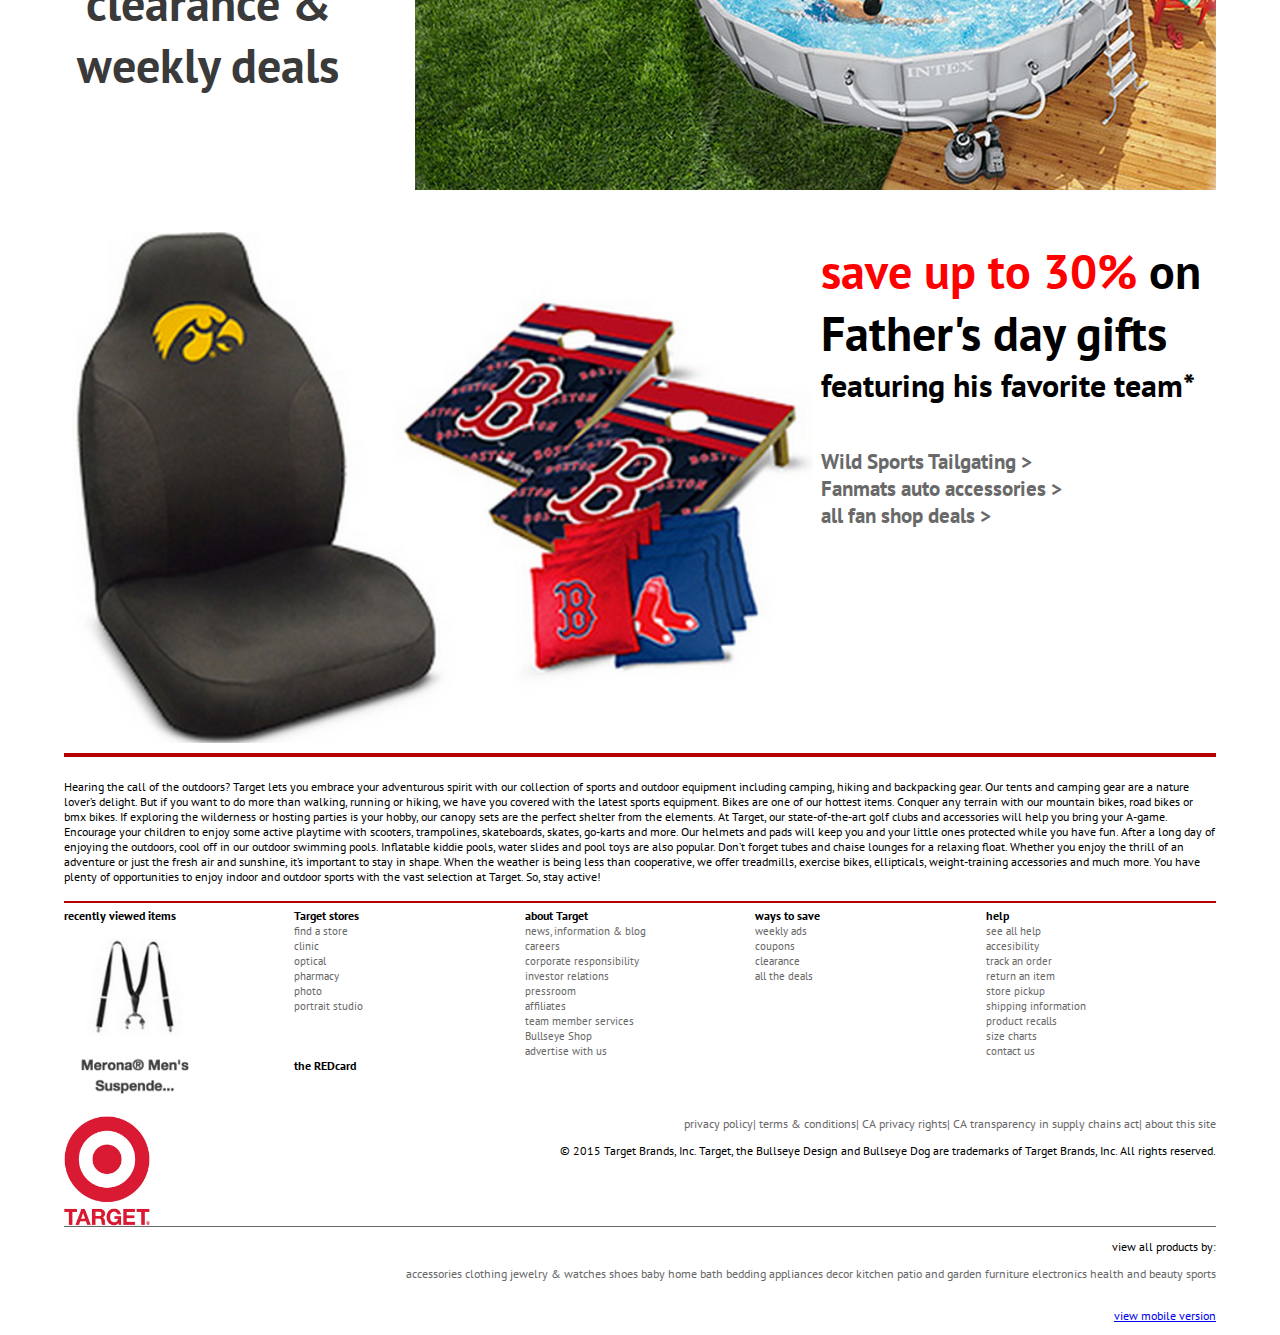
==== commit 9506ebf3: "ugh, vanishing" ====
--- a/index.html
+++ b/index.html
@@ -89,543 +89,540 @@
 								<span>sign up & save</span></a>
 							</div>
 						</div>
-
 				
-					<div class="search-wrap clearfix">
-						<div class="dropdown">
-							<nav id="primary-nav-wrap">
-										
-										<a href="#"> <img src="img/drop.jpg" class="nav-icon"> Shop All Categories</a>
-										<ul>								 
-											<li><a href="#" class="sub">clothing, shoes & jewlery </a> 
-												<ul>
-													<li class="sub-links"><a href="#">women's clothing</a>
-														<ul>
-															<li><a href="#">stuff and things</a></li>
-															<li><a href="#">stuff and things</a></li>
-															<li><a href="#">stuff and things</a></li>
-															<li><a href="#">stuff and things</a></li>
-															<li><a href="#">stuff and things</a></li>
-															<li><a href="#">stuff and things</a></li>
-														</ul>
-													</li>
-													<li class="sub-links"><a href="#">men's clothing</a>
-														<ul>
-															<li><a href="#">stuff and things</a></li>
-															<li><a href="#">stuff and things</a></li>
-															<li><a href="#">stuff and things</a></li>
-															<li><a href="#">stuff and things</a></li>
-															<li><a href="#">stuff and things</a></li>
-														</ul>
-													</li>
-													<li class="sub-links"><a href="#">baby's clothing</a>
-														<ul>
-															<li><a href="#">stuff and things</a></li>
-															<li><a href="#">stuff and things</a></li>
-															<li><a href="#">stuff and things</a></li>
-															<li><a href="#">stuff and things</a></li>
-															<li><a href="#">stuff and things</a></li>
-														</ul>
-													</li>
-													<li class="sub-links"><a href="#">shoes</a>
-														<ul>
-															<li><a href="#">stuff and things</a></li>
-															<li><a href="#">stuff and things</a></li>
-															<li><a href="#">stuff and things</a></li>
-															<li><a href="#">stuff and things</a></li>
-															<li><a href="#">stuff and things</a></li>
-														</ul>
-													</li>
-												</ul>
-											</li>
-											<li><a href="#" class="sub">baby & kids</a>
-												<ul>
-													<li class="sub-links"><a href="#">women's clothing</a>
-														<ul>
-															<li><a href="#">stuff and things</a></li>
-															<li><a href="#">stuff and things</a></li>
-															<li><a href="#">stuff and things</a></li>
-															<li><a href="#">stuff and things</a></li>
-															<li><a href="#">stuff and things</a></li>
-														</ul>
-													</li>
-													<li class="sub-links"><a href="#">extended sizing</a>
-														<ul>
-															<li><a href="#">stuff and things</a></li>
-															<li><a href="#">stuff and things</a></li>
-															<li><a href="#">stuff and things</a></li>
-															<li><a href="#">stuff and things</a></li>
-															<li><a href="#">stuff and things</a></li>
-														</ul>
-													</li>
-													<li class="sub-links"><a href="#">men's clothing</a>
-														<ul>
-															<li><a href="#">stuff and things</a></li>
-															<li><a href="#">stuff and things</a></li>
-															<li><a href="#">stuff and things</a></li>
-															<li><a href="#">stuff and things</a></li>
-															<li><a href="#">stuff and things</a></li>
-														</ul>
-													</li>
-													<li class="sub-links"><a href="#">baby's clothing</a>
-														<ul>
-															<li><a href="#">stuff and things</a></li>
-															<li><a href="#">stuff and things</a></li>
-															<li><a href="#">stuff and things</a></li>
-															<li><a href="#">stuff and things</a></li>
-															<li><a href="#">stuff and things</a></li>
-														</ul>
-													</li>
-													<li class="sub-links"><a href="#">shoes</a>
-														<ul>
-															<li><a href="#">stuff and things</a></li>
-															<li><a href="#">stuff and things</a></li>
-															<li><a href="#">stuff and things</a></li>
-															<li><a href="#">stuff and things</a></li>
-															<li><a href="#">stuff and things</a></li>
-														</ul>
-													</li>
-												</ul>
-
-											</li>
-											<li><a href="#" class="sub">electronics & office</a>
-												<ul>
-													<li class="sub-links"><a href="#">women's clothing</a>
-														<ul>
-															<li><a href="#">stuff and things</a></li>
-															<li><a href="#">stuff and things</a></li>
-															<li><a href="#">stuff and things</a></li>
-															<li><a href="#">stuff and things</a></li>
-															<li><a href="#">stuff and things</a></li>
-														</ul>
-													</li>
-													<li class="sub-links"><a href="#">extended sizing</a>
-														<ul>
-															<li><a href="#">stuff and things</a></li>
-															<li><a href="#">stuff and things</a></li>
-															<li><a href="#">stuff and things</a></li>
-															<li><a href="#">stuff and things</a></li>
-															<li><a href="#">stuff and things</a></li>
-														</ul>
-													</li>
-													<li class="sub-links"><a href="#">men's clothing</a>
-														<ul>
-															<li><a href="#">stuff and things</a></li>
-															<li><a href="#">stuff and things</a></li>
-															<li><a href="#">stuff and things</a></li>
-															<li><a href="#">stuff and things</a></li>
-															<li><a href="#">stuff and things</a></li>
-														</ul>
-													</li>
-													<li class="sub-links"><a href="#">baby's clothing</a>
-														<ul>
-															<li><a href="#">stuff and things</a></li>
-															<li><a href="#">stuff and things</a></li>
-															<li><a href="#">stuff and things</a></li>
-															<li><a href="#">stuff and things</a></li>
-															<li><a href="#">stuff and things</a></li>
-														</ul>
-													</li>
-													<li class="sub-links"><a href="#">shoes</a>
-														<ul>
-															<li><a href="#">stuff and things</a></li>
-															<li><a href="#">stuff and things</a></li>
-															<li><a href="#">stuff and things</a></li>
-															<li><a href="#">stuff and things</a></li>
-															<li><a href="#">stuff and things</a></li>
-														</ul>
-													</li>
-												</ul>
-											</li>
-											<li><a href="#" class="sub">toys & videogames</a>
-												<ul>
-													<li class="sub-links"><a href="#">women's clothing</a>
-														<ul>
-															<li><a href="#">stuff and things</a></li>
-															<li><a href="#">stuff and things</a></li>
-															<li><a href="#">stuff and things</a></li>
-															<li><a href="#">stuff and things</a></li>
-															<li><a href="#">stuff and things</a></li>
-														</ul>
-													</li>
-													<li class="sub-links"><a href="#">extended sizing</a>
-														<ul>
-															<li><a href="#">stuff and things</a></li>
-															<li><a href="#">stuff and things</a></li>
-															<li><a href="#">stuff and things</a></li>
-															<li><a href="#">stuff and things</a></li>
-															<li><a href="#">stuff and things</a></li>
-														</ul>
-													</li>
-													<li class="sub-links"><a href="#">men's clothing</a>
-														<ul>
-															<li><a href="#">stuff and things</a></li>
-															<li><a href="#">stuff and things</a></li>
-															<li><a href="#">stuff and things</a></li>
-															<li><a href="#">stuff and things</a></li>
-															<li><a href="#">stuff and things</a></li>
-														</ul>
-													</li>
-													<li class="sub-links"><a href="#">baby's clothing</a>
-														<ul>
-															<li><a href="#">stuff and things</a></li>
-															<li><a href="#">stuff and things</a></li>
-															<li><a href="#">stuff and things</a></li>
-															<li><a href="#">stuff and things</a></li>
-															<li><a href="#">stuff and things</a></li>
-														</ul>
-													</li>
-													<li class="sub-links"><a href="#">shoes</a>
-														<ul>
-															<li><a href="#">stuff and things</a></li>
-															<li><a href="#">stuff and things</a></li>
-															<li><a href="#">stuff and things</a></li>
-															<li><a href="#">stuff and things</a></li>
-															<li><a href="#">stuff and things</a></li>
-														</ul>
-													</li>
-												</ul>
-											</li>
-											<li><a href="#" class="sub">movie, music and books</a>
-												<ul>
-													<li class="sub-links"><a href="#">women's clothing</a>
-														<ul>
-															<li><a href="#">stuff and things</a></li>
-															<li><a href="#">stuff and things</a></li>
-															<li><a href="#">stuff and things</a></li>
-															<li><a href="#">stuff and things</a></li>
-															<li><a href="#">stuff and things</a></li>
-														</ul>
-													</li>
-													<li class="sub-links"><a href="#">extended sizing</a>
-														<ul>
-															<li><a href="#">stuff and things</a></li>
-															<li><a href="#">stuff and things</a></li>
-															<li><a href="#">stuff and things</a></li>
-															<li><a href="#">stuff and things</a></li>
-															<li><a href="#">stuff and things</a></li>
-														</ul>
-													</li>
-													<li class="sub-links"><a href="#">men's clothing</a>
-														<ul>
-															<li><a href="#">stuff and things</a></li>
-															<li><a href="#">stuff and things</a></li>
-															<li><a href="#">stuff and things</a></li>
-															<li><a href="#">stuff and things</a></li>
-															<li><a href="#">stuff and things</a></li>
-														</ul>
-													</li>
-													<li class="sub-links"><a href="#">baby's clothing</a>
-														<ul>
-															<li><a href="#">stuff and things</a></li>
-															<li><a href="#">stuff and things</a></li>
-															<li><a href="#">stuff and things</a></li>
-															<li><a href="#">stuff and things</a></li>
-															<li><a href="#">stuff and things</a></li>
-														</ul>
-													</li>
-													<li class="sub-links"><a href="#">shoes</a>
-														<ul>
-															<li><a href="#">stuff and things</a></li>
-															<li><a href="#">stuff and things</a></li>
-															<li><a href="#">stuff and things</a></li>
-															<li><a href="#">stuff and things</a></li>
-															<li><a href="#">stuff and things</a></li>
-														</ul>
-													</li>
-												</ul>
-											</li>
-											<li><a href="#" class="sub">sports, fitness & outdoors</a>
-												<ul>
-													<li class="sub-links"><a href="#">women's clothing</a>
-														<ul>
-															<li><a href="#">stuff and things</a></li>
-															<li><a href="#">stuff and things</a></li>
-															<li><a href="#">stuff and things</a></li>
-															<li><a href="#">stuff and things</a></li>
-															<li><a href="#">stuff and things</a></li>
-														</ul>
-													</li>
-													<li class="sub-links"><a href="#">extended sizing</a>
-														<ul>
-															<li><a href="#">stuff and things</a></li>
-															<li><a href="#">stuff and things</a></li>
-															<li><a href="#">stuff and things</a></li>
-															<li><a href="#">stuff and things</a></li>
-															<li><a href="#">stuff and things</a></li>
-														</ul>
-													</li>
-													<li class="sub-links"><a href="#">men's clothing</a>
-														<ul>
-															<li><a href="#">stuff and things</a></li>
-															<li><a href="#">stuff and things</a></li>
-															<li><a href="#">stuff and things</a></li>
-															<li><a href="#">stuff and things</a></li>
-															<li><a href="#">stuff and things</a></li>
-														</ul>
-													</li>
-													<li class="sub-links"><a href="#">baby's clothing</a>
-														<ul>
-															<li><a href="#">stuff and things</a></li>
-															<li><a href="#">stuff and things</a></li>
-															<li><a href="#">stuff and things</a></li>
-															<li><a href="#">stuff and things</a></li>
-															<li><a href="#">stuff and things</a></li>
-														</ul>
-													</li>
-													<li class="sub-links"><a href="#">shoes</a>
-														<ul>
-															<li><a href="#">stuff and things</a></li>
-															<li><a href="#">stuff and things</a></li>
-															<li><a href="#">stuff and things</a></li>
-															<li><a href="#">stuff and things</a></li>
-															<li><a href="#">stuff and things</a></li>
-														</ul>
-													</li>
-												</ul>
-											</li>
-											<li><a href="#" class="sub">beauty, health & pharmacy</a>
-												<ul>
-													<li class="sub-links"><a href="#">women's clothing</a>
-														<ul>
-															<li><a href="#">stuff and things</a></li>
-															<li><a href="#">stuff and things</a></li>
-															<li><a href="#">stuff and things</a></li>
-															<li><a href="#">stuff and things</a></li>
-															<li><a href="#">stuff and things</a></li>
-														</ul>
-													</li>
-													<li class="sub-links"><a href="#">extended sizing</a>
-														<ul>
-															<li><a href="#">stuff and things</a></li>
-															<li><a href="#">stuff and things</a></li>
-															<li><a href="#">stuff and things</a></li>
-															<li><a href="#">stuff and things</a></li>
-															<li><a href="#">stuff and things</a></li>
-														</ul>
-													</li>
-													<li class="sub-links"><a href="#">men's clothing</a>
-														<ul>
-															<li><a href="#">stuff and things</a></li>
-															<li><a href="#">stuff and things</a></li>
-															<li><a href="#">stuff and things</a></li>
-															<li><a href="#">stuff and things</a></li>
-															<li><a href="#">stuff and things</a></li>
-														</ul>
-													</li>
-													<li class="sub-links"><a href="#">baby's clothing</a>
-														<ul>
-															<li><a href="#">stuff and things</a></li>
-															<li><a href="#">stuff and things</a></li>
-															<li><a href="#">stuff and things</a></li>
-															<li><a href="#">stuff and things</a></li>
-															<li><a href="#">stuff and things</a></li>
-														</ul>
-													</li>
-													<li class="sub-links"><a href="#">shoes</a>
-														<ul>
-															<li><a href="#">stuff and things</a></li>
-															<li><a href="#">stuff and things</a></li>
-															<li><a href="#">stuff and things</a></li>
-															<li><a href="#">stuff and things</a></li>
-															<li><a href="#">stuff and things</a></li>
-														</ul>
-													</li>
-												</ul>
-											</li>
-											<li><a href="#" class="sub">grocery, household & pets </a>
-												<ul>
-													<li class="sub-links"><a href="#">women's clothing</a>
-														<ul>
-															<li><a href="#">stuff and things</a></li>
-															<li><a href="#">stuff and things</a></li>
-															<li><a href="#">stuff and things</a></li>
-															<li><a href="#">stuff and things</a></li>
-															<li><a href="#">stuff and things</a></li>
-														</ul>
-													</li>
-													<li class="sub-links"><a href="#">extended sizing</a>
-														<ul>
-															<li><a href="#">stuff and things</a></li>
-															<li><a href="#">stuff and things</a></li>
-															<li><a href="#">stuff and things</a></li>
-															<li><a href="#">stuff and things</a></li>
-															<li><a href="#">stuff and things</a></li>
-														</ul>
-													</li>
-													<li class="sub-links"><a href="#">men's clothing</a>
-														<ul>
-															<li><a href="#">stuff and things</a></li>
-															<li><a href="#">stuff and things</a></li>
-															<li><a href="#">stuff and things</a></li>
-															<li><a href="#">stuff and things</a></li>
-															<li><a href="#">stuff and things</a></li>
-														</ul>
-													</li>
-													<li class="sub-links"><a href="#">baby's clothing</a>
-														<ul>
-															<li><a href="#">stuff and things</a></li>
-															<li><a href="#">stuff and things</a></li>
-															<li><a href="#">stuff and things</a></li>
-															<li><a href="#">stuff and things</a></li>
-															<li><a href="#">stuff and things</a></li>
-														</ul>
-													</li>
-													<li class="sub-links"><a href="#">shoes</a>
-														<ul>
-															<li><a href="#">stuff and things</a></li>
-															<li><a href="#">stuff and things</a></li>
-															<li><a href="#">stuff and things</a></li>
-															<li><a href="#">stuff and things</a></li>
-															<li><a href="#">stuff and things</a></li>
-														</ul>
-													</li>
-												</ul>
-											</li>
-											<li><a href="#" class="sub">gifts, parties & holidays </a>
-												<ul>
-													<li class="sub-links"><a href="#">women's clothing</a>
-														<ul>
-															<li><a href="#">stuff and things</a></li>
-															<li><a href="#">stuff and things</a></li>
-															<li><a href="#">stuff and things</a></li>
-															<li><a href="#">stuff and things</a></li>
-															<li><a href="#">stuff and things</a></li>
-														</ul>
-													</li>
-													<li class="sub-links"><a href="#">extended sizing</a>
-														<ul>
-															<li><a href="#">stuff and things</a></li>
-															<li><a href="#">stuff and things</a></li>
-															<li><a href="#">stuff and things</a></li>
-															<li><a href="#">stuff and things</a></li>
-															<li><a href="#">stuff and things</a></li>
-														</ul>
-													</li>
-													<li class="sub-links"><a href="#">men's clothing</a>
-														<ul>
-															<li><a href="#">stuff and things</a></li>
-															<li><a href="#">stuff and things</a></li>
-															<li><a href="#">stuff and things</a></li>
-															<li><a href="#">stuff and things</a></li>
-															<li><a href="#">stuff and things</a></li>
-														</ul>
-													</li>
-													<li class="sub-links"><a href="#">baby's clothing</a>
-														<ul>
-															<li><a href="#">stuff and things</a></li>
-															<li><a href="#">stuff and things</a></li>
-															<li><a href="#">stuff and things</a></li>
-															<li><a href="#">stuff and things</a></li>
-															<li><a href="#">stuff and things</a></li>
-														</ul>
-													</li>
-													<li class="sub-links"><a href="#">shoes</a>
-														<ul>
-															<li><a href="#">stuff and things</a></li>
-															<li><a href="#">stuff and things</a></li>
-															<li><a href="#">stuff and things</a></li>
-															<li><a href="#">stuff and things</a></li>
-															<li><a href="#">stuff and things</a></li>
-														</ul>
-													</li>
-												</ul>
-											</li>
-											<li><a href="#" class="sub">cleaance & deals </a>
-												<ul>
-													<li class="sub-links"><a href="#">women's clothing</a>
-														<ul>
-															<li><a href="#">stuff and things</a></li>
-															<li><a href="#">stuff and things</a></li>
-															<li><a href="#">stuff and things</a></li>
-															<li><a href="#">stuff and things</a></li>
-															<li><a href="#">stuff and things</a></li>
-														</ul>
-													</li>
-													<li class="sub-links"><a href="#">extended sizing</a>
-														<ul>
-															<li><a href="#">stuff and things</a></li>
-															<li><a href="#">stuff and things</a></li>
-															<li><a href="#">stuff and things</a></li>
-															<li><a href="#">stuff and things</a></li>
-															<li><a href="#">stuff and things</a></li>
-														</ul>
-													</li>
-													<li class="sub-links"><a href="#">men's clothing</a>
-														<ul>
-															<li><a href="#">stuff and things</a></li>
-															<li><a href="#">stuff and things</a></li>
-															<li><a href="#">stuff and things</a></li>
-															<li><a href="#">stuff and things</a></li>
-															<li><a href="#">stuff and things</a></li>
-														</ul>
-													</li>
-													<li class="sub-links"><a href="#">baby's clothing</a>
-														<ul>
-															<li><a href="#">stuff and things</a></li>
-															<li><a href="#">stuff and things</a></li>
-															<li><a href="#">stuff and things</a></li>
-															<li><a href="#">stuff and things</a></li>
-															<li><a href="#">stuff and things</a></li>
-														</ul>
-													</li>
-													<li class="sub-links"><a href="#">shoes</a>
-														<ul>
-															<li><a href="#">stuff and things</a></li>
-															<li><a href="#">stuff and things</a></li>
-															<li><a href="#">stuff and things</a></li>
-															<li><a href="#">stuff and things</a></li>
-															<li><a href="#">stuff and things</a></li>
-														</ul>
-													</li>
-												</ul>
-											</li>
-											<li><a href="#" class="sub">all categories </a>
-												<ul>
-													<li class="sub-links"><a href="#">women's clothing</a>
-														<ul>
-															<li><a href="#">stuff and things</a></li>
-															<li><a href="#">stuff and things</a></li>
-															<li><a href="#">stuff and things</a></li>
-															<li><a href="#">stuff and things</a></li>
-															<li><a href="#">stuff and things</a></li>
-														</ul>
-													</li>
-													<li class="sub-links"><a href="#">extended sizing</a>
-														<ul>
-															<li><a href="#">stuff and things</a></li>
-															<li><a href="#">stuff and things</a></li>
-															<li><a href="#">stuff and things</a></li>
-															<li><a href="#">stuff and things</a></li>
-															<li><a href="#">stuff and things</a></li>
-														</ul>
-													</li>
-													<li class="sub-links"><a href="#">men's clothing</a>
-														<ul>
-															<li><a href="#">stuff and things</a></li>
-															<li><a href="#">stuff and things</a></li>
-															<li><a href="#">stuff and things</a></li>
-															<li><a href="#">stuff and things</a></li>
-															<li><a href="#">stuff and things</a></li>
-														</ul>
-													</li>
-													<li class="sub-links"><a href="#">baby's clothing</a>
-														<ul>
-															<li><a href="#">stuff and things</a></li>
-															<li><a href="#">stuff and things</a></li>
-															<li><a href="#">stuff and things</a></li>
-															<li><a href="#">stuff and things</a></li>
-														</ul>
-													</li>
-													<li class="sub-links"><a href="#">shoes</a>
-														<ul>
-															<li><a href="#">stuff and things</a></li>
-															<li><a href="#">stuff and things</a></li>
-															<li><a href="#">stuff and things</a></li>
-															<li><a href="#">stuff and things</a></li>
-															<li><a href="#">stuff and things</a></li>
-														</ul>
-													</li>
+					<div class="search-wrap">
+						<nav class="primary-nav-wrap">
+							<div class="back">return home
+							</div>
+							<a href="#"> <img src="img/drop.jpg" class="nav-icon"> Shop All Categories</a>
+								<ul>								 
+									<li><a href="#" class="sub">clothing, shoes & jewlery </a> 
+										<ul>
+											<li class="sub-links"><a href="#">women's clothing</a>
+												<ul>
+													<li><a href="#">stuff and things</a></li>
+													<li><a href="#">stuff and things</a></li>
+													<li><a href="#">stuff and things</a></li>
+													<li><a href="#">stuff and things</a></li>
+													<li><a href="#">stuff and things</a></li>
+													<li><a href="#">stuff and things</a></li>
+												</ul>
+											</li>
+											<li class="sub-links"><a href="#">men's clothing</a>
+												<ul>
+													<li><a href="#">stuff and things</a></li>
+													<li><a href="#">stuff and things</a></li>
+													<li><a href="#">stuff and things</a></li>
+													<li><a href="#">stuff and things</a></li>
+													<li><a href="#">stuff and things</a></li>
+												</ul>
+											</li>
+											<li class="sub-links"><a href="#">baby's clothing</a>
+												<ul>
+													<li><a href="#">stuff and things</a></li>
+													<li><a href="#">stuff and things</a></li>
+													<li><a href="#">stuff and things</a></li>
+													<li><a href="#">stuff and things</a></li>
+													<li><a href="#">stuff and things</a></li>
+												</ul>
+											</li>
+											<li class="sub-links"><a href="#">shoes</a>
+												<ul>
+													<li><a href="#">stuff and things</a></li>
+													<li><a href="#">stuff and things</a></li>
+													<li><a href="#">stuff and things</a></li>
+													<li><a href="#">stuff and things</a></li>
+													<li><a href="#">stuff and things</a></li>
+												</ul>
+											</li>
+										</ul>
+									</li>
+									<li><a href="#" class="sub">baby & kids</a>
+										<ul>
+											<li class="sub-links"><a href="#">women's clothing</a>
+												<ul>
+													<li><a href="#">stuff and things</a></li>
+													<li><a href="#">stuff and things</a></li>
+													<li><a href="#">stuff and things</a></li>
+													<li><a href="#">stuff and things</a></li>
+													<li><a href="#">stuff and things</a></li>
+												</ul>
+											</li>
+											<li class="sub-links"><a href="#">extended sizing</a>
+												<ul>
+													<li><a href="#">stuff and things</a></li>
+													<li><a href="#">stuff and things</a></li>
+													<li><a href="#">stuff and things</a></li>
+													<li><a href="#">stuff and things</a></li>
+													<li><a href="#">stuff and things</a></li>
+												</ul>
+											</li>
+											<li class="sub-links"><a href="#">men's clothing</a>
+												<ul>
+													<li><a href="#">stuff and things</a></li>
+													<li><a href="#">stuff and things</a></li>
+													<li><a href="#">stuff and things</a></li>
+													<li><a href="#">stuff and things</a></li>
+													<li><a href="#">stuff and things</a></li>
+												</ul>
+											</li>
+											<li class="sub-links"><a href="#">baby's clothing</a>
+												<ul>
+													<li><a href="#">stuff and things</a></li>
+													<li><a href="#">stuff and things</a></li>
+													<li><a href="#">stuff and things</a></li>
+													<li><a href="#">stuff and things</a></li>
+													<li><a href="#">stuff and things</a></li>
+												</ul>
+											</li>
+											<li class="sub-links"><a href="#">shoes</a>
+												<ul>
+													<li><a href="#">stuff and things</a></li>
+													<li><a href="#">stuff and things</a></li>
+													<li><a href="#">stuff and things</a></li>
+													<li><a href="#">stuff and things</a></li>
+													<li><a href="#">stuff and things</a></li>
+												</ul>
+											</li>
+										</ul>
+
+									</li>
+									<li><a href="#" class="sub">electronics & office</a>
+										<ul>
+											<li class="sub-links"><a href="#">women's clothing</a>
+												<ul>
+													<li><a href="#">stuff and things</a></li>
+													<li><a href="#">stuff and things</a></li>
+													<li><a href="#">stuff and things</a></li>
+													<li><a href="#">stuff and things</a></li>
+													<li><a href="#">stuff and things</a></li>
+												</ul>
+											</li>
+											<li class="sub-links"><a href="#">extended sizing</a>
+												<ul>
+													<li><a href="#">stuff and things</a></li>
+													<li><a href="#">stuff and things</a></li>
+													<li><a href="#">stuff and things</a></li>
+													<li><a href="#">stuff and things</a></li>
+													<li><a href="#">stuff and things</a></li>
+												</ul>
+											</li>
+											<li class="sub-links"><a href="#">men's clothing</a>
+												<ul>
+													<li><a href="#">stuff and things</a></li>
+													<li><a href="#">stuff and things</a></li>
+													<li><a href="#">stuff and things</a></li>
+													<li><a href="#">stuff and things</a></li>
+													<li><a href="#">stuff and things</a></li>
+												</ul>
+											</li>
+											<li class="sub-links"><a href="#">baby's clothing</a>
+												<ul>
+													<li><a href="#">stuff and things</a></li>
+													<li><a href="#">stuff and things</a></li>
+													<li><a href="#">stuff and things</a></li>
+													<li><a href="#">stuff and things</a></li>
+													<li><a href="#">stuff and things</a></li>
+												</ul>
+											</li>
+											<li class="sub-links"><a href="#">shoes</a>
+												<ul>
+													<li><a href="#">stuff and things</a></li>
+													<li><a href="#">stuff and things</a></li>
+													<li><a href="#">stuff and things</a></li>
+													<li><a href="#">stuff and things</a></li>
+													<li><a href="#">stuff and things</a></li>
+												</ul>
+											</li>
+										</ul>
+									</li>
+									<li><a href="#" class="sub">toys & videogames</a>
+										<ul>
+											<li class="sub-links"><a href="#">women's clothing</a>
+												<ul>
+													<li><a href="#">stuff and things</a></li>
+													<li><a href="#">stuff and things</a></li>
+													<li><a href="#">stuff and things</a></li>
+													<li><a href="#">stuff and things</a></li>
+													<li><a href="#">stuff and things</a></li>
+												</ul>
+											</li>
+											<li class="sub-links"><a href="#">extended sizing</a>
+												<ul>
+													<li><a href="#">stuff and things</a></li>
+													<li><a href="#">stuff and things</a></li>
+													<li><a href="#">stuff and things</a></li>
+													<li><a href="#">stuff and things</a></li>
+													<li><a href="#">stuff and things</a></li>
+												</ul>
+											</li>
+											<li class="sub-links"><a href="#">men's clothing</a>
+												<ul>
+													<li><a href="#">stuff and things</a></li>
+													<li><a href="#">stuff and things</a></li>
+													<li><a href="#">stuff and things</a></li>
+													<li><a href="#">stuff and things</a></li>
+													<li><a href="#">stuff and things</a></li>
+												</ul>
+											</li>
+											<li class="sub-links"><a href="#">baby's clothing</a>
+												<ul>
+													<li><a href="#">stuff and things</a></li>
+													<li><a href="#">stuff and things</a></li>
+													<li><a href="#">stuff and things</a></li>
+													<li><a href="#">stuff and things</a></li>
+													<li><a href="#">stuff and things</a></li>
+												</ul>
+											</li>
+											<li class="sub-links"><a href="#">shoes</a>
+												<ul>
+													<li><a href="#">stuff and things</a></li>
+													<li><a href="#">stuff and things</a></li>
+													<li><a href="#">stuff and things</a></li>
+													<li><a href="#">stuff and things</a></li>
+													<li><a href="#">stuff and things</a></li>
+												</ul>
+											</li>
+										</ul>
+									</li>
+									<li><a href="#" class="sub">movie, music and books</a>
+										<ul>
+											<li class="sub-links"><a href="#">women's clothing</a>
+												<ul>
+													<li><a href="#">stuff and things</a></li>
+													<li><a href="#">stuff and things</a></li>
+													<li><a href="#">stuff and things</a></li>
+													<li><a href="#">stuff and things</a></li>
+													<li><a href="#">stuff and things</a></li>
+												</ul>
+											</li>
+											<li class="sub-links"><a href="#">extended sizing</a>
+												<ul>
+													<li><a href="#">stuff and things</a></li>
+													<li><a href="#">stuff and things</a></li>
+													<li><a href="#">stuff and things</a></li>
+													<li><a href="#">stuff and things</a></li>
+													<li><a href="#">stuff and things</a></li>
+												</ul>
+											</li>
+											<li class="sub-links"><a href="#">men's clothing</a>
+												<ul>
+													<li><a href="#">stuff and things</a></li>
+													<li><a href="#">stuff and things</a></li>
+													<li><a href="#">stuff and things</a></li>
+													<li><a href="#">stuff and things</a></li>
+													<li><a href="#">stuff and things</a></li>
+												</ul>
+											</li>
+											<li class="sub-links"><a href="#">baby's clothing</a>
+												<ul>
+													<li><a href="#">stuff and things</a></li>
+													<li><a href="#">stuff and things</a></li>
+													<li><a href="#">stuff and things</a></li>
+													<li><a href="#">stuff and things</a></li>
+													<li><a href="#">stuff and things</a></li>
+												</ul>
+											</li>
+											<li class="sub-links"><a href="#">shoes</a>
+												<ul>
+													<li><a href="#">stuff and things</a></li>
+													<li><a href="#">stuff and things</a></li>
+													<li><a href="#">stuff and things</a></li>
+													<li><a href="#">stuff and things</a></li>
+													<li><a href="#">stuff and things</a></li>
+												</ul>
+											</li>
+										</ul>
+									</li>
+									<li><a href="#" class="sub">sports, fitness & outdoors</a>
+										<ul>
+											<li class="sub-links"><a href="#">women's clothing</a>
+												<ul>
+													<li><a href="#">stuff and things</a></li>
+													<li><a href="#">stuff and things</a></li>
+													<li><a href="#">stuff and things</a></li>
+													<li><a href="#">stuff and things</a></li>
+													<li><a href="#">stuff and things</a></li>
+												</ul>
+											</li>
+											<li class="sub-links"><a href="#">extended sizing</a>
+												<ul>
+													<li><a href="#">stuff and things</a></li>
+													<li><a href="#">stuff and things</a></li>
+													<li><a href="#">stuff and things</a></li>
+													<li><a href="#">stuff and things</a></li>
+													<li><a href="#">stuff and things</a></li>
+												</ul>
+											</li>
+											<li class="sub-links"><a href="#">men's clothing</a>
+												<ul>
+													<li><a href="#">stuff and things</a></li>
+													<li><a href="#">stuff and things</a></li>
+													<li><a href="#">stuff and things</a></li>
+													<li><a href="#">stuff and things</a></li>
+													<li><a href="#">stuff and things</a></li>
+												</ul>
+											</li>
+											<li class="sub-links"><a href="#">baby's clothing</a>
+												<ul>
+													<li><a href="#">stuff and things</a></li>
+													<li><a href="#">stuff and things</a></li>
+													<li><a href="#">stuff and things</a></li>
+													<li><a href="#">stuff and things</a></li>
+													<li><a href="#">stuff and things</a></li>
+												</ul>
+											</li>
+											<li class="sub-links"><a href="#">shoes</a>
+												<ul>
+													<li><a href="#">stuff and things</a></li>
+													<li><a href="#">stuff and things</a></li>
+													<li><a href="#">stuff and things</a></li>
+													<li><a href="#">stuff and things</a></li>
+													<li><a href="#">stuff and things</a></li>
+												</ul>
+											</li>
+										</ul>
+									</li>
+									<li><a href="#" class="sub">beauty, health & pharmacy</a>
+										<ul>
+											<li class="sub-links"><a href="#">women's clothing</a>
+												<ul>
+													<li><a href="#">stuff and things</a></li>
+													<li><a href="#">stuff and things</a></li>
+													<li><a href="#">stuff and things</a></li>
+													<li><a href="#">stuff and things</a></li>
+													<li><a href="#">stuff and things</a></li>
+												</ul>
+											</li>
+											<li class="sub-links"><a href="#">extended sizing</a>
+												<ul>
+													<li><a href="#">stuff and things</a></li>
+													<li><a href="#">stuff and things</a></li>
+													<li><a href="#">stuff and things</a></li>
+													<li><a href="#">stuff and things</a></li>
+													<li><a href="#">stuff and things</a></li>
+												</ul>
+											</li>
+											<li class="sub-links"><a href="#">men's clothing</a>
+												<ul>
+													<li><a href="#">stuff and things</a></li>
+													<li><a href="#">stuff and things</a></li>
+													<li><a href="#">stuff and things</a></li>
+													<li><a href="#">stuff and things</a></li>
+													<li><a href="#">stuff and things</a></li>
+												</ul>
+											</li>
+											<li class="sub-links"><a href="#">baby's clothing</a>
+												<ul>
+													<li><a href="#">stuff and things</a></li>
+													<li><a href="#">stuff and things</a></li>
+													<li><a href="#">stuff and things</a></li>
+													<li><a href="#">stuff and things</a></li>
+													<li><a href="#">stuff and things</a></li>
+												</ul>
+											</li>
+											<li class="sub-links"><a href="#">shoes</a>
+												<ul>
+													<li><a href="#">stuff and things</a></li>
+													<li><a href="#">stuff and things</a></li>
+													<li><a href="#">stuff and things</a></li>
+													<li><a href="#">stuff and things</a></li>
+													<li><a href="#">stuff and things</a></li>
+												</ul>
+											</li>
+										</ul>
+									</li>
+									<li><a href="#" class="sub">grocery, household & pets </a>
+										<ul>
+											<li class="sub-links"><a href="#">women's clothing</a>
+												<ul>
+													<li><a href="#">stuff and things</a></li>
+													<li><a href="#">stuff and things</a></li>
+													<li><a href="#">stuff and things</a></li>
+													<li><a href="#">stuff and things</a></li>
+													<li><a href="#">stuff and things</a></li>
+												</ul>
+											</li>
+											<li class="sub-links"><a href="#">extended sizing</a>
+												<ul>
+													<li><a href="#">stuff and things</a></li>
+													<li><a href="#">stuff and things</a></li>
+													<li><a href="#">stuff and things</a></li>
+													<li><a href="#">stuff and things</a></li>
+													<li><a href="#">stuff and things</a></li>
+												</ul>
+											</li>
+											<li class="sub-links"><a href="#">men's clothing</a>
+												<ul>
+													<li><a href="#">stuff and things</a></li>
+													<li><a href="#">stuff and things</a></li>
+													<li><a href="#">stuff and things</a></li>
+													<li><a href="#">stuff and things</a></li>
+													<li><a href="#">stuff and things</a></li>
+												</ul>
+											</li>
+											<li class="sub-links"><a href="#">baby's clothing</a>
+												<ul>
+													<li><a href="#">stuff and things</a></li>
+													<li><a href="#">stuff and things</a></li>
+													<li><a href="#">stuff and things</a></li>
+													<li><a href="#">stuff and things</a></li>
+													<li><a href="#">stuff and things</a></li>
+												</ul>
+											</li>
+											<li class="sub-links"><a href="#">shoes</a>
+												<ul>
+													<li><a href="#">stuff and things</a></li>
+													<li><a href="#">stuff and things</a></li>
+													<li><a href="#">stuff and things</a></li>
+													<li><a href="#">stuff and things</a></li>
+													<li><a href="#">stuff and things</a></li>
+												</ul>
+											</li>
+										</ul>
+									</li>
+									<li><a href="#" class="sub">gifts, parties & holidays </a>
+										<ul>
+											<li class="sub-links"><a href="#">women's clothing</a>
+												<ul>
+													<li><a href="#">stuff and things</a></li>
+													<li><a href="#">stuff and things</a></li>
+													<li><a href="#">stuff and things</a></li>
+													<li><a href="#">stuff and things</a></li>
+													<li><a href="#">stuff and things</a></li>
+												</ul>
+											</li>
+											<li class="sub-links"><a href="#">extended sizing</a>
+												<ul>
+													<li><a href="#">stuff and things</a></li>
+													<li><a href="#">stuff and things</a></li>
+													<li><a href="#">stuff and things</a></li>
+													<li><a href="#">stuff and things</a></li>
+													<li><a href="#">stuff and things</a></li>
+												</ul>
+											</li>
+											<li class="sub-links"><a href="#">men's clothing</a>
+												<ul>
+													<li><a href="#">stuff and things</a></li>
+													<li><a href="#">stuff and things</a></li>
+													<li><a href="#">stuff and things</a></li>
+													<li><a href="#">stuff and things</a></li>
+													<li><a href="#">stuff and things</a></li>
+												</ul>
+											</li>
+											<li class="sub-links"><a href="#">baby's clothing</a>
+												<ul>
+													<li><a href="#">stuff and things</a></li>
+													<li><a href="#">stuff and things</a></li>
+													<li><a href="#">stuff and things</a></li>
+													<li><a href="#">stuff and things</a></li>
+													<li><a href="#">stuff and things</a></li>
+												</ul>
+											</li>
+											<li class="sub-links"><a href="#">shoes</a>
+												<ul>
+													<li><a href="#">stuff and things</a></li>
+													<li><a href="#">stuff and things</a></li>
+													<li><a href="#">stuff and things</a></li>
+													<li><a href="#">stuff and things</a></li>
+													<li><a href="#">stuff and things</a></li>
+												</ul>
+											</li>
+										</ul>
+									</li>
+									<li><a href="#" class="sub">cleaance & deals </a>
+										<ul>
+											<li class="sub-links"><a href="#">women's clothing</a>
+												<ul>
+													<li><a href="#">stuff and things</a></li>
+													<li><a href="#">stuff and things</a></li>
+													<li><a href="#">stuff and things</a></li>
+													<li><a href="#">stuff and things</a></li>
+													<li><a href="#">stuff and things</a></li>
+												</ul>
+											</li>
+											<li class="sub-links"><a href="#">extended sizing</a>
+												<ul>
+													<li><a href="#">stuff and things</a></li>
+													<li><a href="#">stuff and things</a></li>
+													<li><a href="#">stuff and things</a></li>
+													<li><a href="#">stuff and things</a></li>
+													<li><a href="#">stuff and things</a></li>
+												</ul>
+											</li>
+											<li class="sub-links"><a href="#">men's clothing</a>
+												<ul>
+													<li><a href="#">stuff and things</a></li>
+													<li><a href="#">stuff and things</a></li>
+													<li><a href="#">stuff and things</a></li>
+													<li><a href="#">stuff and things</a></li>
+													<li><a href="#">stuff and things</a></li>
+												</ul>
+											</li>
+											<li class="sub-links"><a href="#">baby's clothing</a>
+												<ul>
+													<li><a href="#">stuff and things</a></li>
+													<li><a href="#">stuff and things</a></li>
+													<li><a href="#">stuff and things</a></li>
+													<li><a href="#">stuff and things</a></li>
+													<li><a href="#">stuff and things</a></li>
+												</ul>
+											</li>
+											<li class="sub-links"><a href="#">shoes</a>
+												<ul>
+													<li><a href="#">stuff and things</a></li>
+													<li><a href="#">stuff and things</a></li>
+													<li><a href="#">stuff and things</a></li>
+													<li><a href="#">stuff and things</a></li>
+													<li><a href="#">stuff and things</a></li>
+												</ul>
+											</li>
+										</ul>
+									</li>
+									<li><a href="#" class="sub">all categories </a>
+										<ul>
+											<li class="sub-links"><a href="#">women's clothing</a>
+												<ul>
+													<li><a href="#">stuff and things</a></li>
+													<li><a href="#">stuff and things</a></li>
+													<li><a href="#">stuff and things</a></li>
+													<li><a href="#">stuff and things</a></li>
+													<li><a href="#">stuff and things</a></li>
+												</ul>
+											</li>
+											<li class="sub-links"><a href="#">extended sizing</a>
+												<ul>
+													<li><a href="#">stuff and things</a></li>
+													<li><a href="#">stuff and things</a></li>
+													<li><a href="#">stuff and things</a></li>
+													<li><a href="#">stuff and things</a></li>
+													<li><a href="#">stuff and things</a></li>
+												</ul>
+											</li>
+											<li class="sub-links"><a href="#">men's clothing</a>
+												<ul>
+													<li><a href="#">stuff and things</a></li>
+													<li><a href="#">stuff and things</a></li>
+													<li><a href="#">stuff and things</a></li>
+													<li><a href="#">stuff and things</a></li>
+													<li><a href="#">stuff and things</a></li>
+												</ul>
+											</li>
+											<li class="sub-links"><a href="#">baby's clothing</a>
+												<ul>
+													<li><a href="#">stuff and things</a></li>
+													<li><a href="#">stuff and things</a></li>
+													<li><a href="#">stuff and things</a></li>
+													<li><a href="#">stuff and things</a></li>
+												</ul>
+											</li>
+											<li class="sub-links"><a href="#">shoes</a>
+												<ul>
+													<li><a href="#">stuff and things</a></li>
+													<li><a href="#">stuff and things</a></li>
+													<li><a href="#">stuff and things</a></li>
+													<li><a href="#">stuff and things</a></li>
+													<li><a href="#">stuff and things</a></li>
 												</ul>
 											</li>
 										</ul>
--- a/css/style.css
+++ b/css/style.css
@@ -38,7 +38,7 @@
   position: relative;
   transition: left 0.5s;
   left: 0;
-    }
+  }
 .header {
   background: #b50000;
   height: 120px;
@@ -68,10 +68,54 @@
   height: auto;
 
 }*/
-
-.dropdown {
-  display: none;
-}
+.search-wrap {
+  width: 100%;
+}
+.back {
+  background: blue;
+}
+    .wrapper.cat_nav .primary-nav-wrap,
+    .wrapper.sub_nav .primary-nav-wrap,
+    .wrapper.sub_links .primary-nav-wrap{
+        right: 20%;
+    }
+
+    .wrapper.sub_nav .cat_links .sub_links{
+        right: 0;
+    }
+    /*STOP OVERLAY ANIMATON*/
+
+    .primary-nav-wrap{
+        background: red;
+        display: block;
+        position: absolute;
+        top: 0;
+        width: 80%;
+        right: 100%;
+        bottom: 0;
+        transition: right 0.5s;
+    }
+
+    .sub_nav{
+        background: blue;
+        display: block;
+        position: absolute;
+        top: 0;
+        width: 100%;
+        right: 100%;
+        bottom: 0;
+        transition: right 0.5s;
+    }
+       .sub_links{
+        background: blue;
+        display: block;
+        position: absolute;
+        top: 0;
+        width: 100%;
+        right: 100%;
+        bottom: 0;
+        transition: right 0.5s;
+    }
 .topa {
   float: left;
   width: 60%;
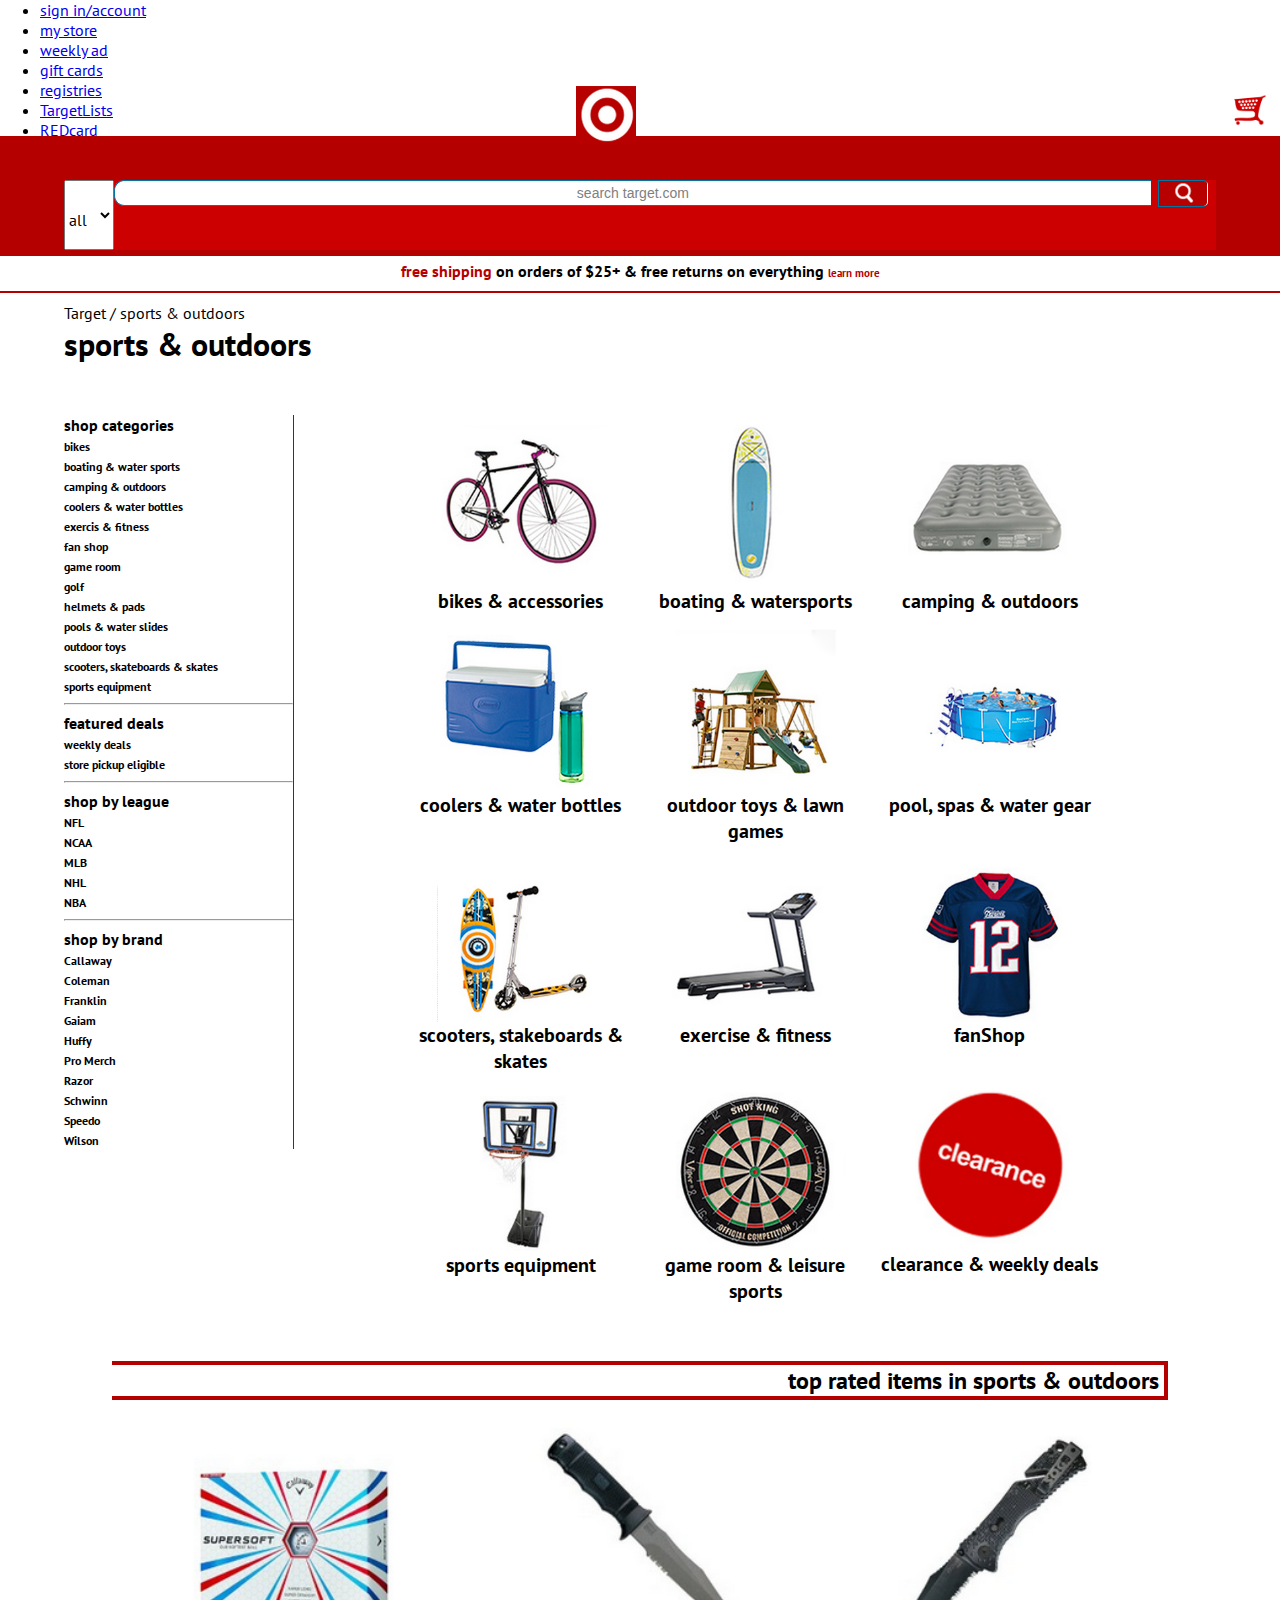
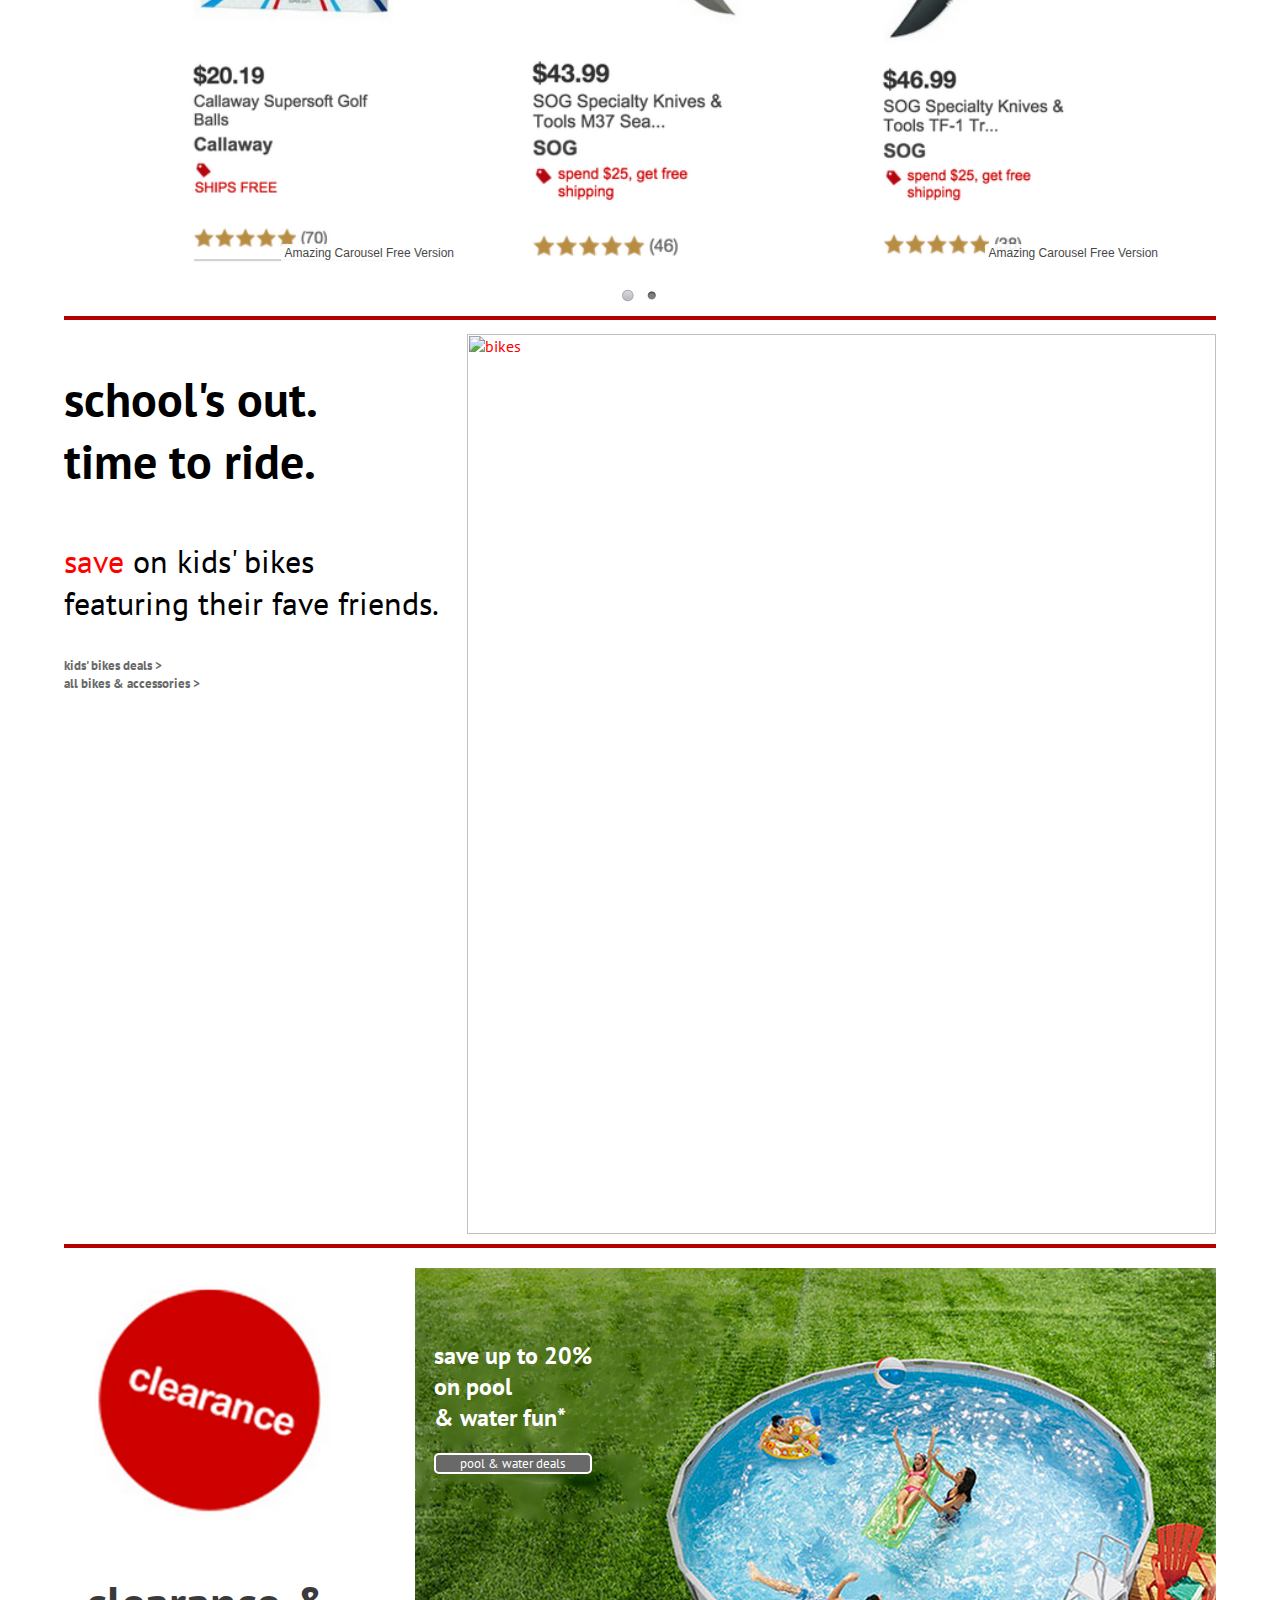
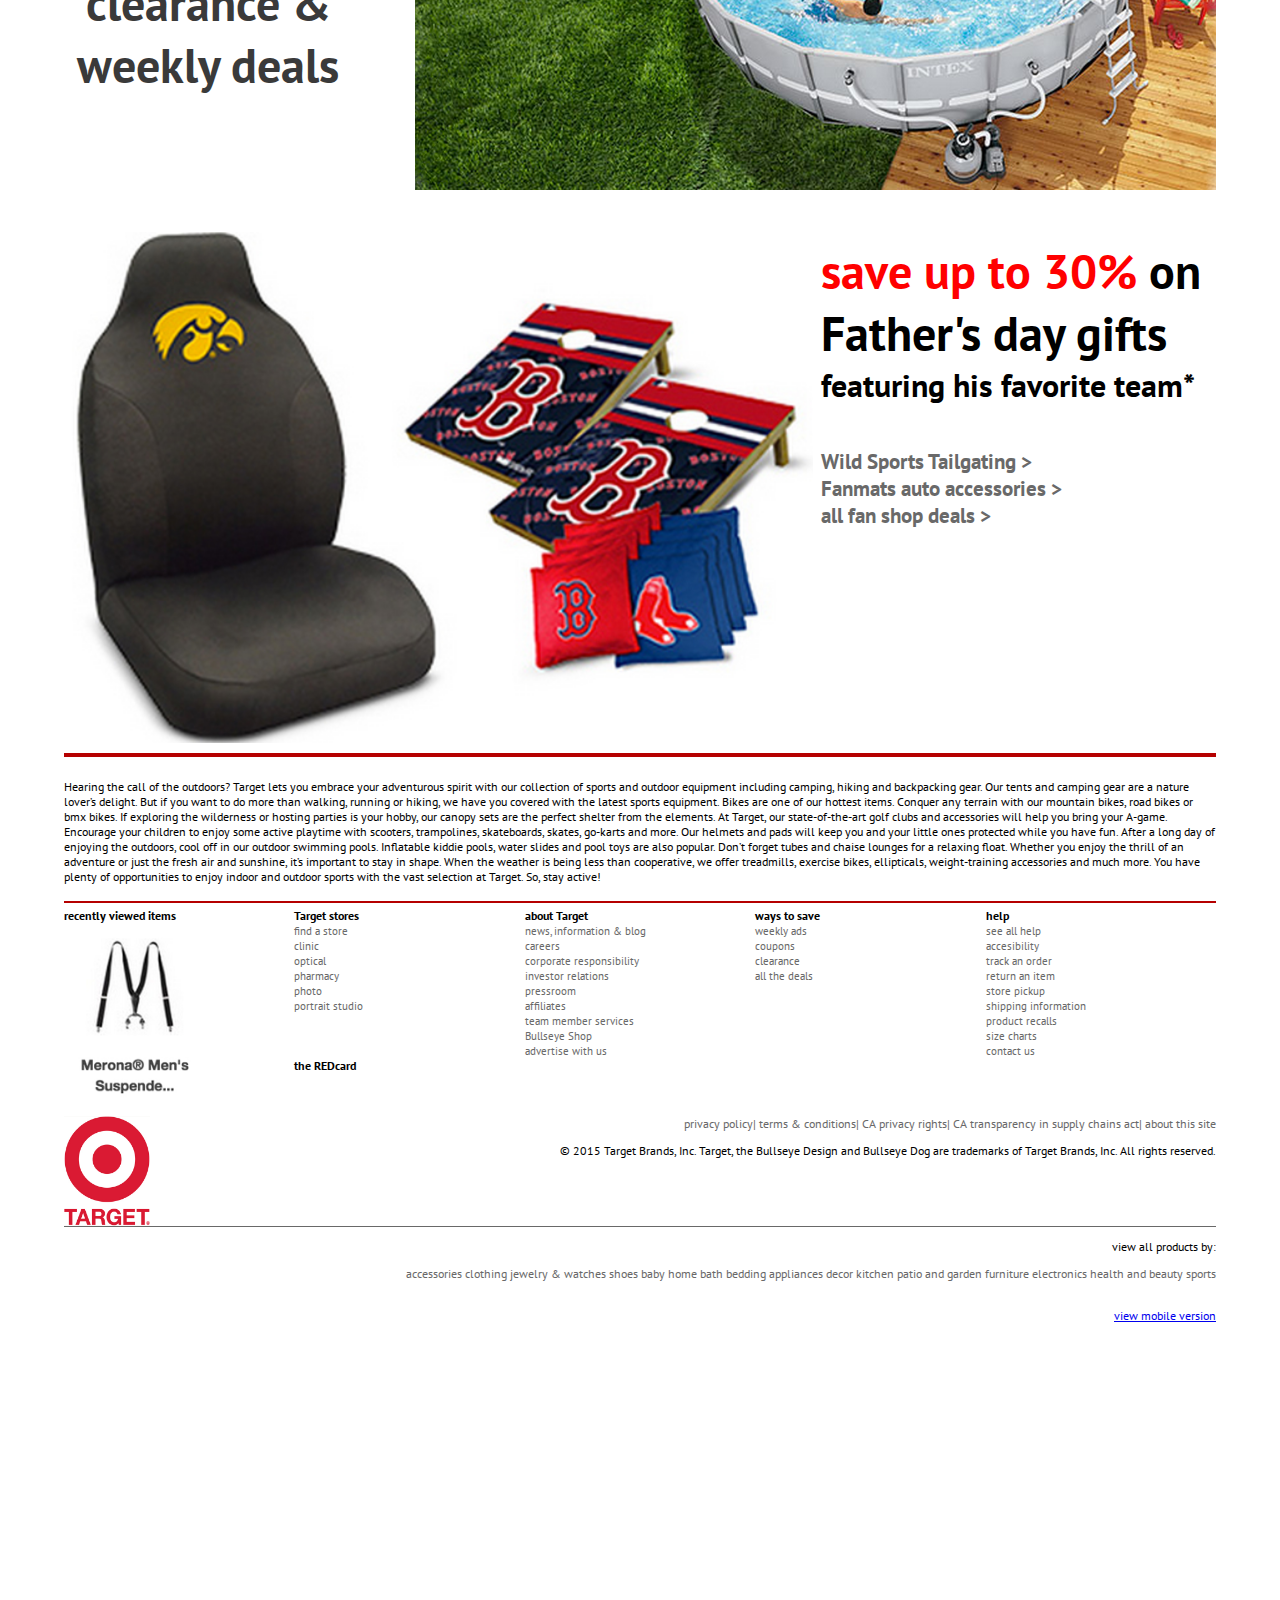
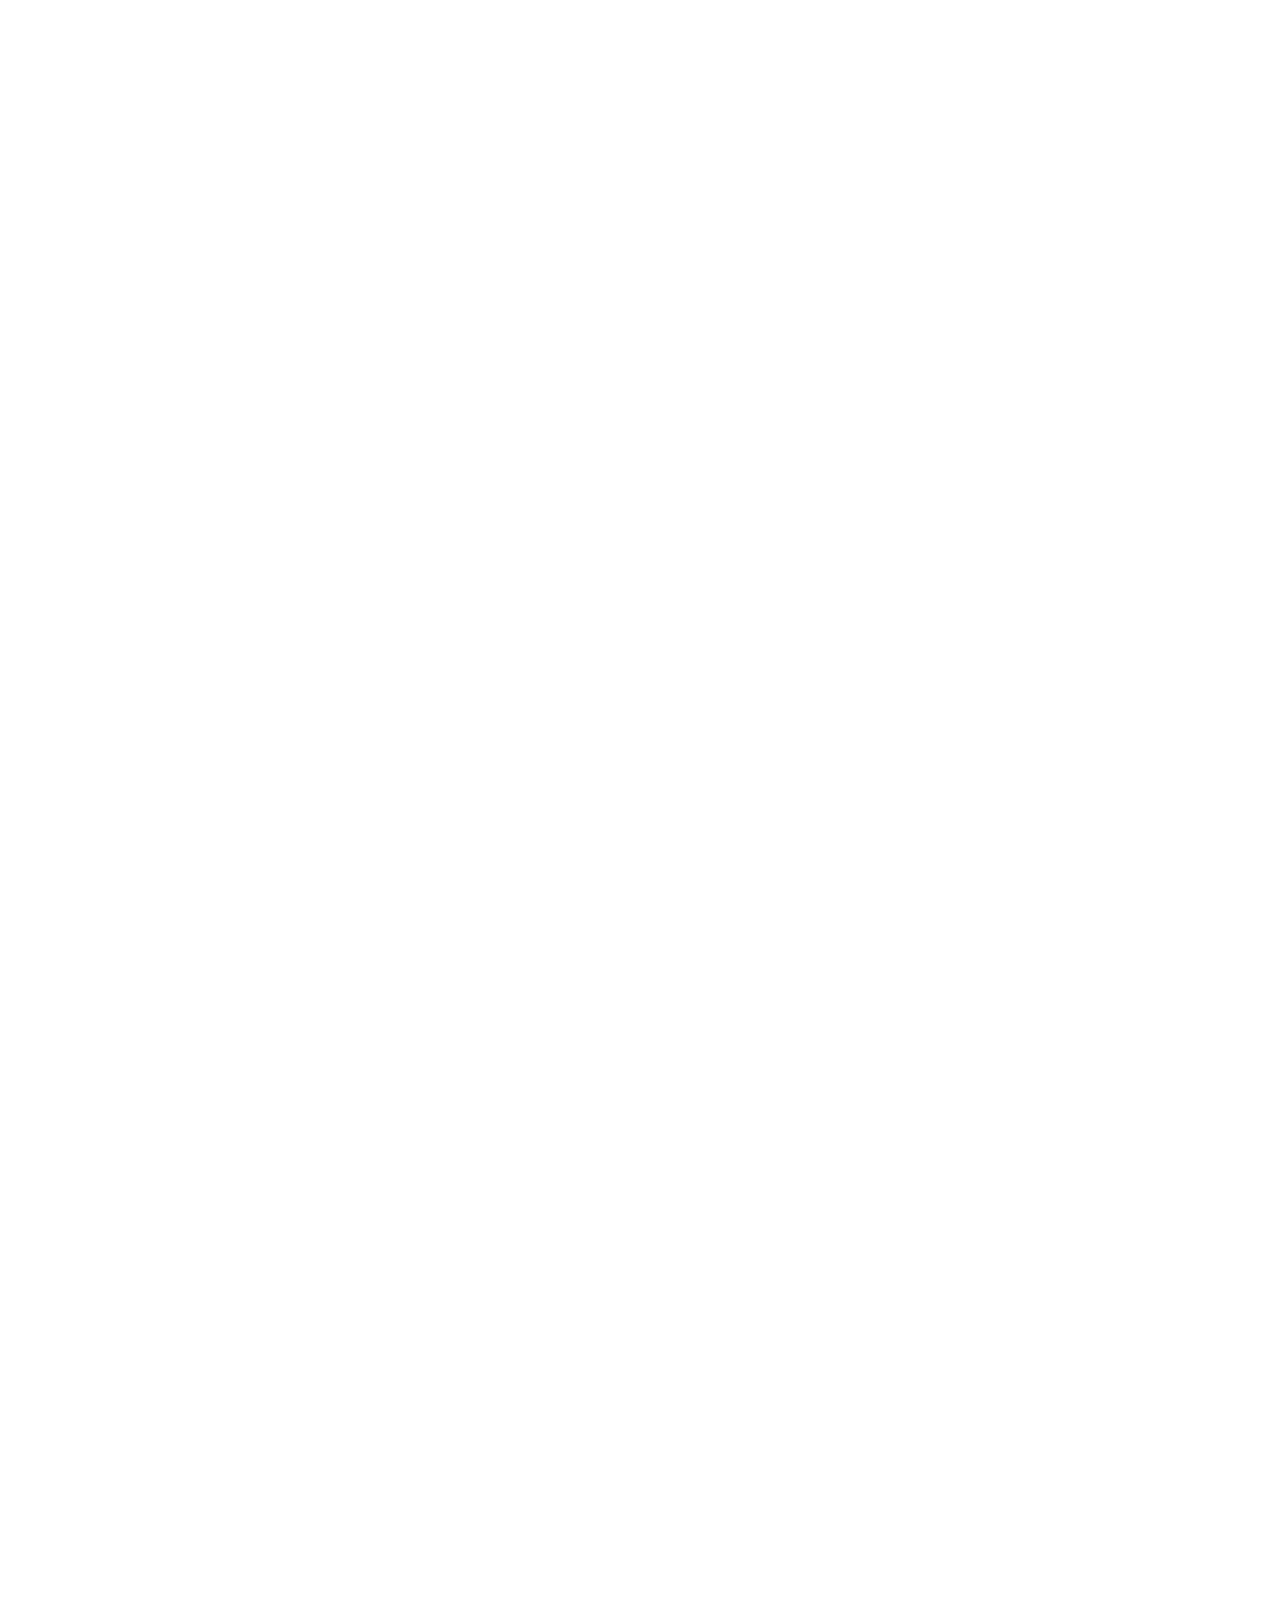
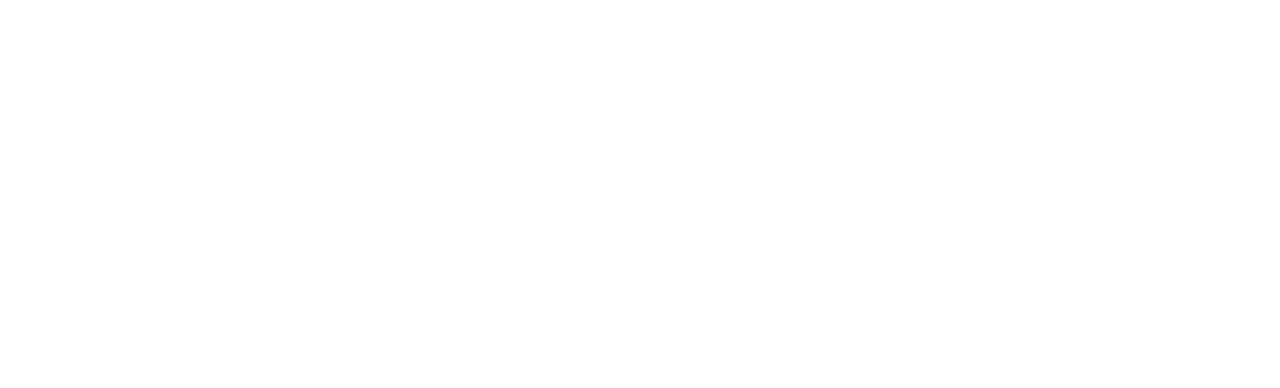
==== commit 0c27eccb: "not working" ====
--- a/index.html
+++ b/index.html
@@ -18,6 +18,544 @@
 <body>
 	<div class="wrapper-all">
 		<div class="wrapper">
+			<nav class="primary-nav-wrap">
+							<div class="back">return home
+							</div>
+							<a href="#"> <img src="img/drop.jpg" class="nav-icon"> Shop All Categories</a>
+								<ul>								 
+									<li><a href="#" class="sub">clothing, shoes & jewlery </a> 
+										<ul>
+											<li class="sub-links"><a href="#">women's clothing</a>
+												<ul>
+													<li><a href="#">stuff and things</a></li>
+													<li><a href="#">stuff and things</a></li>
+													<li><a href="#">stuff and things</a></li>
+													<li><a href="#">stuff and things</a></li>
+													<li><a href="#">stuff and things</a></li>
+													<li><a href="#">stuff and things</a></li>
+												</ul>
+											</li>
+											<li class="sub-links"><a href="#">men's clothing</a>
+												<ul>
+													<li><a href="#">stuff and things</a></li>
+													<li><a href="#">stuff and things</a></li>
+													<li><a href="#">stuff and things</a></li>
+													<li><a href="#">stuff and things</a></li>
+													<li><a href="#">stuff and things</a></li>
+												</ul>
+											</li>
+											<li class="sub-links"><a href="#">baby's clothing</a>
+												<ul>
+													<li><a href="#">stuff and things</a></li>
+													<li><a href="#">stuff and things</a></li>
+													<li><a href="#">stuff and things</a></li>
+													<li><a href="#">stuff and things</a></li>
+													<li><a href="#">stuff and things</a></li>
+												</ul>
+											</li>
+											<li class="sub-links"><a href="#">shoes</a>
+												<ul>
+													<li><a href="#">stuff and things</a></li>
+													<li><a href="#">stuff and things</a></li>
+													<li><a href="#">stuff and things</a></li>
+													<li><a href="#">stuff and things</a></li>
+													<li><a href="#">stuff and things</a></li>
+												</ul>
+											</li>
+										</ul>
+									</li>
+									<li><a href="#" class="sub">baby & kids</a>
+										<ul>
+											<li class="sub-links"><a href="#">women's clothing</a>
+												<ul>
+													<li><a href="#">stuff and things</a></li>
+													<li><a href="#">stuff and things</a></li>
+													<li><a href="#">stuff and things</a></li>
+													<li><a href="#">stuff and things</a></li>
+													<li><a href="#">stuff and things</a></li>
+												</ul>
+											</li>
+											<li class="sub-links"><a href="#">extended sizing</a>
+												<ul>
+													<li><a href="#">stuff and things</a></li>
+													<li><a href="#">stuff and things</a></li>
+													<li><a href="#">stuff and things</a></li>
+													<li><a href="#">stuff and things</a></li>
+													<li><a href="#">stuff and things</a></li>
+												</ul>
+											</li>
+											<li class="sub-links"><a href="#">men's clothing</a>
+												<ul>
+													<li><a href="#">stuff and things</a></li>
+													<li><a href="#">stuff and things</a></li>
+													<li><a href="#">stuff and things</a></li>
+													<li><a href="#">stuff and things</a></li>
+													<li><a href="#">stuff and things</a></li>
+												</ul>
+											</li>
+											<li class="sub-links"><a href="#">baby's clothing</a>
+												<ul>
+													<li><a href="#">stuff and things</a></li>
+													<li><a href="#">stuff and things</a></li>
+													<li><a href="#">stuff and things</a></li>
+													<li><a href="#">stuff and things</a></li>
+													<li><a href="#">stuff and things</a></li>
+												</ul>
+											</li>
+											<li class="sub-links"><a href="#">shoes</a>
+												<ul>
+													<li><a href="#">stuff and things</a></li>
+													<li><a href="#">stuff and things</a></li>
+													<li><a href="#">stuff and things</a></li>
+													<li><a href="#">stuff and things</a></li>
+													<li><a href="#">stuff and things</a></li>
+												</ul>
+											</li>
+										</ul>
+
+									</li>
+									<li><a href="#" class="sub">electronics & office</a>
+										<ul>
+											<li class="sub-links"><a href="#">women's clothing</a>
+												<ul>
+													<li><a href="#">stuff and things</a></li>
+													<li><a href="#">stuff and things</a></li>
+													<li><a href="#">stuff and things</a></li>
+													<li><a href="#">stuff and things</a></li>
+													<li><a href="#">stuff and things</a></li>
+												</ul>
+											</li>
+											<li class="sub-links"><a href="#">extended sizing</a>
+												<ul>
+													<li><a href="#">stuff and things</a></li>
+													<li><a href="#">stuff and things</a></li>
+													<li><a href="#">stuff and things</a></li>
+													<li><a href="#">stuff and things</a></li>
+													<li><a href="#">stuff and things</a></li>
+												</ul>
+											</li>
+											<li class="sub-links"><a href="#">men's clothing</a>
+												<ul>
+													<li><a href="#">stuff and things</a></li>
+													<li><a href="#">stuff and things</a></li>
+													<li><a href="#">stuff and things</a></li>
+													<li><a href="#">stuff and things</a></li>
+													<li><a href="#">stuff and things</a></li>
+												</ul>
+											</li>
+											<li class="sub-links"><a href="#">baby's clothing</a>
+												<ul>
+													<li><a href="#">stuff and things</a></li>
+													<li><a href="#">stuff and things</a></li>
+													<li><a href="#">stuff and things</a></li>
+													<li><a href="#">stuff and things</a></li>
+													<li><a href="#">stuff and things</a></li>
+												</ul>
+											</li>
+											<li class="sub-links"><a href="#">shoes</a>
+												<ul>
+													<li><a href="#">stuff and things</a></li>
+													<li><a href="#">stuff and things</a></li>
+													<li><a href="#">stuff and things</a></li>
+													<li><a href="#">stuff and things</a></li>
+													<li><a href="#">stuff and things</a></li>
+												</ul>
+											</li>
+										</ul>
+									</li>
+									<li><a href="#" class="sub">toys & videogames</a>
+										<ul>
+											<li class="sub-links"><a href="#">women's clothing</a>
+												<ul>
+													<li><a href="#">stuff and things</a></li>
+													<li><a href="#">stuff and things</a></li>
+													<li><a href="#">stuff and things</a></li>
+													<li><a href="#">stuff and things</a></li>
+													<li><a href="#">stuff and things</a></li>
+												</ul>
+											</li>
+											<li class="sub-links"><a href="#">extended sizing</a>
+												<ul>
+													<li><a href="#">stuff and things</a></li>
+													<li><a href="#">stuff and things</a></li>
+													<li><a href="#">stuff and things</a></li>
+													<li><a href="#">stuff and things</a></li>
+													<li><a href="#">stuff and things</a></li>
+												</ul>
+											</li>
+											<li class="sub-links"><a href="#">men's clothing</a>
+												<ul>
+													<li><a href="#">stuff and things</a></li>
+													<li><a href="#">stuff and things</a></li>
+													<li><a href="#">stuff and things</a></li>
+													<li><a href="#">stuff and things</a></li>
+													<li><a href="#">stuff and things</a></li>
+												</ul>
+											</li>
+											<li class="sub-links"><a href="#">baby's clothing</a>
+												<ul>
+													<li><a href="#">stuff and things</a></li>
+													<li><a href="#">stuff and things</a></li>
+													<li><a href="#">stuff and things</a></li>
+													<li><a href="#">stuff and things</a></li>
+													<li><a href="#">stuff and things</a></li>
+												</ul>
+											</li>
+											<li class="sub-links"><a href="#">shoes</a>
+												<ul>
+													<li><a href="#">stuff and things</a></li>
+													<li><a href="#">stuff and things</a></li>
+													<li><a href="#">stuff and things</a></li>
+													<li><a href="#">stuff and things</a></li>
+													<li><a href="#">stuff and things</a></li>
+												</ul>
+											</li>
+										</ul>
+									</li>
+									<li><a href="#" class="sub">movie, music and books</a>
+										<ul>
+											<li class="sub-links"><a href="#">women's clothing</a>
+												<ul>
+													<li><a href="#">stuff and things</a></li>
+													<li><a href="#">stuff and things</a></li>
+													<li><a href="#">stuff and things</a></li>
+													<li><a href="#">stuff and things</a></li>
+													<li><a href="#">stuff and things</a></li>
+												</ul>
+											</li>
+											<li class="sub-links"><a href="#">extended sizing</a>
+												<ul>
+													<li><a href="#">stuff and things</a></li>
+													<li><a href="#">stuff and things</a></li>
+													<li><a href="#">stuff and things</a></li>
+													<li><a href="#">stuff and things</a></li>
+													<li><a href="#">stuff and things</a></li>
+												</ul>
+											</li>
+											<li class="sub-links"><a href="#">men's clothing</a>
+												<ul>
+													<li><a href="#">stuff and things</a></li>
+													<li><a href="#">stuff and things</a></li>
+													<li><a href="#">stuff and things</a></li>
+													<li><a href="#">stuff and things</a></li>
+													<li><a href="#">stuff and things</a></li>
+												</ul>
+											</li>
+											<li class="sub-links"><a href="#">baby's clothing</a>
+												<ul>
+													<li><a href="#">stuff and things</a></li>
+													<li><a href="#">stuff and things</a></li>
+													<li><a href="#">stuff and things</a></li>
+													<li><a href="#">stuff and things</a></li>
+													<li><a href="#">stuff and things</a></li>
+												</ul>
+											</li>
+											<li class="sub-links"><a href="#">shoes</a>
+												<ul>
+													<li><a href="#">stuff and things</a></li>
+													<li><a href="#">stuff and things</a></li>
+													<li><a href="#">stuff and things</a></li>
+													<li><a href="#">stuff and things</a></li>
+													<li><a href="#">stuff and things</a></li>
+												</ul>
+											</li>
+										</ul>
+									</li>
+									<li><a href="#" class="sub">sports, fitness & outdoors</a>
+										<ul>
+											<li class="sub-links"><a href="#">women's clothing</a>
+												<ul>
+													<li><a href="#">stuff and things</a></li>
+													<li><a href="#">stuff and things</a></li>
+													<li><a href="#">stuff and things</a></li>
+													<li><a href="#">stuff and things</a></li>
+													<li><a href="#">stuff and things</a></li>
+												</ul>
+											</li>
+											<li class="sub-links"><a href="#">extended sizing</a>
+												<ul>
+													<li><a href="#">stuff and things</a></li>
+													<li><a href="#">stuff and things</a></li>
+													<li><a href="#">stuff and things</a></li>
+													<li><a href="#">stuff and things</a></li>
+													<li><a href="#">stuff and things</a></li>
+												</ul>
+											</li>
+											<li class="sub-links"><a href="#">men's clothing</a>
+												<ul>
+													<li><a href="#">stuff and things</a></li>
+													<li><a href="#">stuff and things</a></li>
+													<li><a href="#">stuff and things</a></li>
+													<li><a href="#">stuff and things</a></li>
+													<li><a href="#">stuff and things</a></li>
+												</ul>
+											</li>
+											<li class="sub-links"><a href="#">baby's clothing</a>
+												<ul>
+													<li><a href="#">stuff and things</a></li>
+													<li><a href="#">stuff and things</a></li>
+													<li><a href="#">stuff and things</a></li>
+													<li><a href="#">stuff and things</a></li>
+													<li><a href="#">stuff and things</a></li>
+												</ul>
+											</li>
+											<li class="sub-links"><a href="#">shoes</a>
+												<ul>
+													<li><a href="#">stuff and things</a></li>
+													<li><a href="#">stuff and things</a></li>
+													<li><a href="#">stuff and things</a></li>
+													<li><a href="#">stuff and things</a></li>
+													<li><a href="#">stuff and things</a></li>
+												</ul>
+											</li>
+										</ul>
+									</li>
+									<li><a href="#" class="sub">beauty, health & pharmacy</a>
+										<ul>
+											<li class="sub-links"><a href="#">women's clothing</a>
+												<ul>
+													<li><a href="#">stuff and things</a></li>
+													<li><a href="#">stuff and things</a></li>
+													<li><a href="#">stuff and things</a></li>
+													<li><a href="#">stuff and things</a></li>
+													<li><a href="#">stuff and things</a></li>
+												</ul>
+											</li>
+											<li class="sub-links"><a href="#">extended sizing</a>
+												<ul>
+													<li><a href="#">stuff and things</a></li>
+													<li><a href="#">stuff and things</a></li>
+													<li><a href="#">stuff and things</a></li>
+													<li><a href="#">stuff and things</a></li>
+													<li><a href="#">stuff and things</a></li>
+												</ul>
+											</li>
+											<li class="sub-links"><a href="#">men's clothing</a>
+												<ul>
+													<li><a href="#">stuff and things</a></li>
+													<li><a href="#">stuff and things</a></li>
+													<li><a href="#">stuff and things</a></li>
+													<li><a href="#">stuff and things</a></li>
+													<li><a href="#">stuff and things</a></li>
+												</ul>
+											</li>
+											<li class="sub-links"><a href="#">baby's clothing</a>
+												<ul>
+													<li><a href="#">stuff and things</a></li>
+													<li><a href="#">stuff and things</a></li>
+													<li><a href="#">stuff and things</a></li>
+													<li><a href="#">stuff and things</a></li>
+													<li><a href="#">stuff and things</a></li>
+												</ul>
+											</li>
+											<li class="sub-links"><a href="#">shoes</a>
+												<ul>
+													<li><a href="#">stuff and things</a></li>
+													<li><a href="#">stuff and things</a></li>
+													<li><a href="#">stuff and things</a></li>
+													<li><a href="#">stuff and things</a></li>
+													<li><a href="#">stuff and things</a></li>
+												</ul>
+											</li>
+										</ul>
+									</li>
+									<li><a href="#" class="sub">grocery, household & pets </a>
+										<ul>
+											<li class="sub-links"><a href="#">women's clothing</a>
+												<ul>
+													<li><a href="#">stuff and things</a></li>
+													<li><a href="#">stuff and things</a></li>
+													<li><a href="#">stuff and things</a></li>
+													<li><a href="#">stuff and things</a></li>
+													<li><a href="#">stuff and things</a></li>
+												</ul>
+											</li>
+											<li class="sub-links"><a href="#">extended sizing</a>
+												<ul>
+													<li><a href="#">stuff and things</a></li>
+													<li><a href="#">stuff and things</a></li>
+													<li><a href="#">stuff and things</a></li>
+													<li><a href="#">stuff and things</a></li>
+													<li><a href="#">stuff and things</a></li>
+												</ul>
+											</li>
+											<li class="sub-links"><a href="#">men's clothing</a>
+												<ul>
+													<li><a href="#">stuff and things</a></li>
+													<li><a href="#">stuff and things</a></li>
+													<li><a href="#">stuff and things</a></li>
+													<li><a href="#">stuff and things</a></li>
+													<li><a href="#">stuff and things</a></li>
+												</ul>
+											</li>
+											<li class="sub-links"><a href="#">baby's clothing</a>
+												<ul>
+													<li><a href="#">stuff and things</a></li>
+													<li><a href="#">stuff and things</a></li>
+													<li><a href="#">stuff and things</a></li>
+													<li><a href="#">stuff and things</a></li>
+													<li><a href="#">stuff and things</a></li>
+												</ul>
+											</li>
+											<li class="sub-links"><a href="#">shoes</a>
+												<ul>
+													<li><a href="#">stuff and things</a></li>
+													<li><a href="#">stuff and things</a></li>
+													<li><a href="#">stuff and things</a></li>
+													<li><a href="#">stuff and things</a></li>
+													<li><a href="#">stuff and things</a></li>
+												</ul>
+											</li>
+										</ul>
+									</li>
+									<li><a href="#" class="sub">gifts, parties & holidays </a>
+										<ul>
+											<li class="sub-links"><a href="#">women's clothing</a>
+												<ul>
+													<li><a href="#">stuff and things</a></li>
+													<li><a href="#">stuff and things</a></li>
+													<li><a href="#">stuff and things</a></li>
+													<li><a href="#">stuff and things</a></li>
+													<li><a href="#">stuff and things</a></li>
+												</ul>
+											</li>
+											<li class="sub-links"><a href="#">extended sizing</a>
+												<ul>
+													<li><a href="#">stuff and things</a></li>
+													<li><a href="#">stuff and things</a></li>
+													<li><a href="#">stuff and things</a></li>
+													<li><a href="#">stuff and things</a></li>
+													<li><a href="#">stuff and things</a></li>
+												</ul>
+											</li>
+											<li class="sub-links"><a href="#">men's clothing</a>
+												<ul>
+													<li><a href="#">stuff and things</a></li>
+													<li><a href="#">stuff and things</a></li>
+													<li><a href="#">stuff and things</a></li>
+													<li><a href="#">stuff and things</a></li>
+													<li><a href="#">stuff and things</a></li>
+												</ul>
+											</li>
+											<li class="sub-links"><a href="#">baby's clothing</a>
+												<ul>
+													<li><a href="#">stuff and things</a></li>
+													<li><a href="#">stuff and things</a></li>
+													<li><a href="#">stuff and things</a></li>
+													<li><a href="#">stuff and things</a></li>
+													<li><a href="#">stuff and things</a></li>
+												</ul>
+											</li>
+											<li class="sub-links"><a href="#">shoes</a>
+												<ul>
+													<li><a href="#">stuff and things</a></li>
+													<li><a href="#">stuff and things</a></li>
+													<li><a href="#">stuff and things</a></li>
+													<li><a href="#">stuff and things</a></li>
+													<li><a href="#">stuff and things</a></li>
+												</ul>
+											</li>
+										</ul>
+									</li>
+									<li><a href="#" class="sub">cleaance & deals </a>
+										<ul>
+											<li class="sub-links"><a href="#">women's clothing</a>
+												<ul>
+													<li><a href="#">stuff and things</a></li>
+													<li><a href="#">stuff and things</a></li>
+													<li><a href="#">stuff and things</a></li>
+													<li><a href="#">stuff and things</a></li>
+													<li><a href="#">stuff and things</a></li>
+												</ul>
+											</li>
+											<li class="sub-links"><a href="#">extended sizing</a>
+												<ul>
+													<li><a href="#">stuff and things</a></li>
+													<li><a href="#">stuff and things</a></li>
+													<li><a href="#">stuff and things</a></li>
+													<li><a href="#">stuff and things</a></li>
+													<li><a href="#">stuff and things</a></li>
+												</ul>
+											</li>
+											<li class="sub-links"><a href="#">men's clothing</a>
+												<ul>
+													<li><a href="#">stuff and things</a></li>
+													<li><a href="#">stuff and things</a></li>
+													<li><a href="#">stuff and things</a></li>
+													<li><a href="#">stuff and things</a></li>
+													<li><a href="#">stuff and things</a></li>
+												</ul>
+											</li>
+											<li class="sub-links"><a href="#">baby's clothing</a>
+												<ul>
+													<li><a href="#">stuff and things</a></li>
+													<li><a href="#">stuff and things</a></li>
+													<li><a href="#">stuff and things</a></li>
+													<li><a href="#">stuff and things</a></li>
+													<li><a href="#">stuff and things</a></li>
+												</ul>
+											</li>
+											<li class="sub-links"><a href="#">shoes</a>
+												<ul>
+													<li><a href="#">stuff and things</a></li>
+													<li><a href="#">stuff and things</a></li>
+													<li><a href="#">stuff and things</a></li>
+													<li><a href="#">stuff and things</a></li>
+													<li><a href="#">stuff and things</a></li>
+												</ul>
+											</li>
+										</ul>
+									</li>
+									<li><a href="#" class="sub">all categories </a>
+										<ul>
+											<li class="sub-links"><a href="#">women's clothing</a>
+												<ul>
+													<li><a href="#">stuff and things</a></li>
+													<li><a href="#">stuff and things</a></li>
+													<li><a href="#">stuff and things</a></li>
+													<li><a href="#">stuff and things</a></li>
+													<li><a href="#">stuff and things</a></li>
+												</ul>
+											</li>
+											<li class="sub-links"><a href="#">extended sizing</a>
+												<ul>
+													<li><a href="#">stuff and things</a></li>
+													<li><a href="#">stuff and things</a></li>
+													<li><a href="#">stuff and things</a></li>
+													<li><a href="#">stuff and things</a></li>
+													<li><a href="#">stuff and things</a></li>
+												</ul>
+											</li>
+											<li class="sub-links"><a href="#">men's clothing</a>
+												<ul>
+													<li><a href="#">stuff and things</a></li>
+													<li><a href="#">stuff and things</a></li>
+													<li><a href="#">stuff and things</a></li>
+													<li><a href="#">stuff and things</a></li>
+													<li><a href="#">stuff and things</a></li>
+												</ul>
+											</li>
+											<li class="sub-links"><a href="#">baby's clothing</a>
+												<ul>
+													<li><a href="#">stuff and things</a></li>
+													<li><a href="#">stuff and things</a></li>
+													<li><a href="#">stuff and things</a></li>
+													<li><a href="#">stuff and things</a></li>
+												</ul>
+											</li>
+											<li class="sub-links"><a href="#">shoes</a>
+												<ul>
+													<li><a href="#">stuff and things</a></li>
+													<li><a href="#">stuff and things</a></li>
+													<li><a href="#">stuff and things</a></li>
+													<li><a href="#">stuff and things</a></li>
+													<li><a href="#">stuff and things</a></li>
+												</ul>
+											</li>
+										</ul>
+									</li>
+								</ul>
+							</nav>
 				
   <!-- Your content -->
 					 <ul>
@@ -91,7 +629,7 @@
 						</div>
 				
 					<div class="search-wrap">
-						<nav class="primary-nav-wrap">
+						<!-- <nav class="primary-nav-wrap">
 							<div class="back">return home
 							</div>
 							<a href="#"> <img src="img/drop.jpg" class="nav-icon"> Shop All Categories</a>
@@ -628,7 +1166,7 @@
 										</ul>
 									</li>
 								</ul>
-							</nav>
+							</nav> -->
 							
 						</div>
 						<div class="searchbar clearfix">
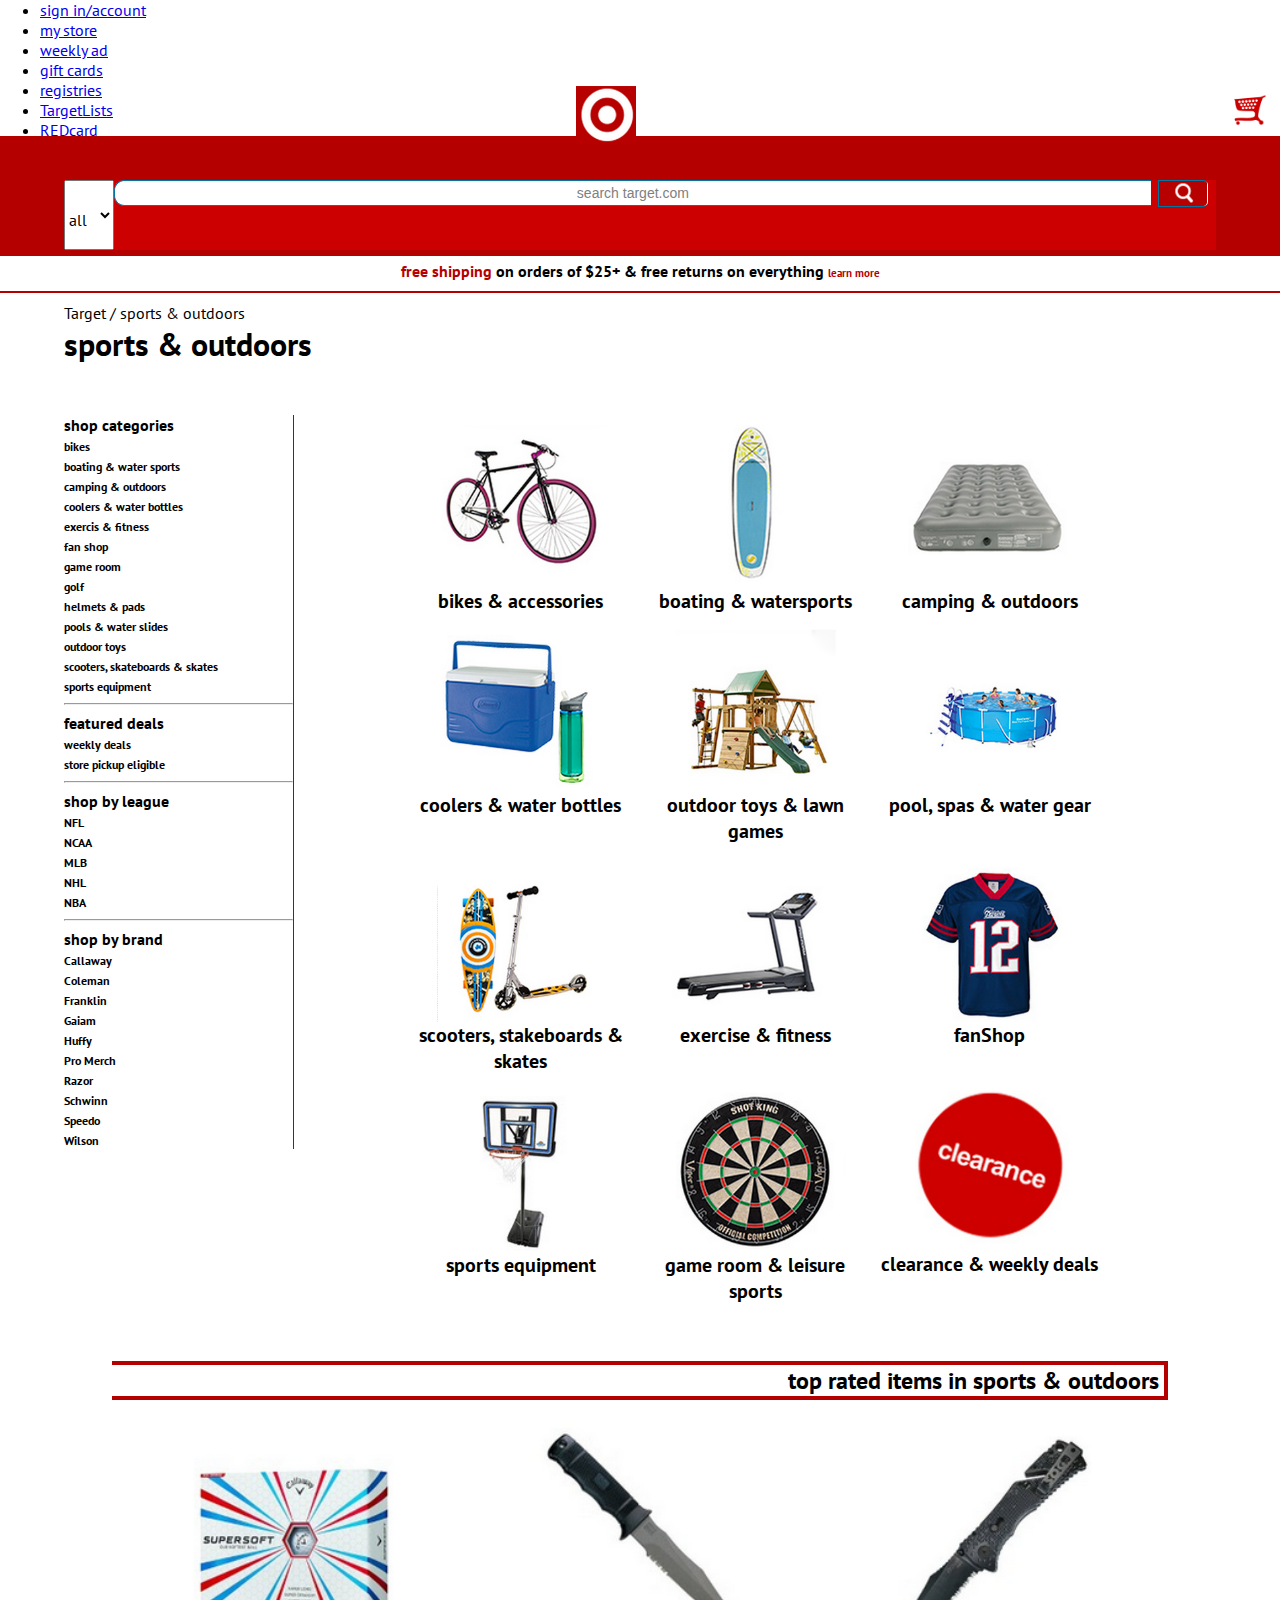
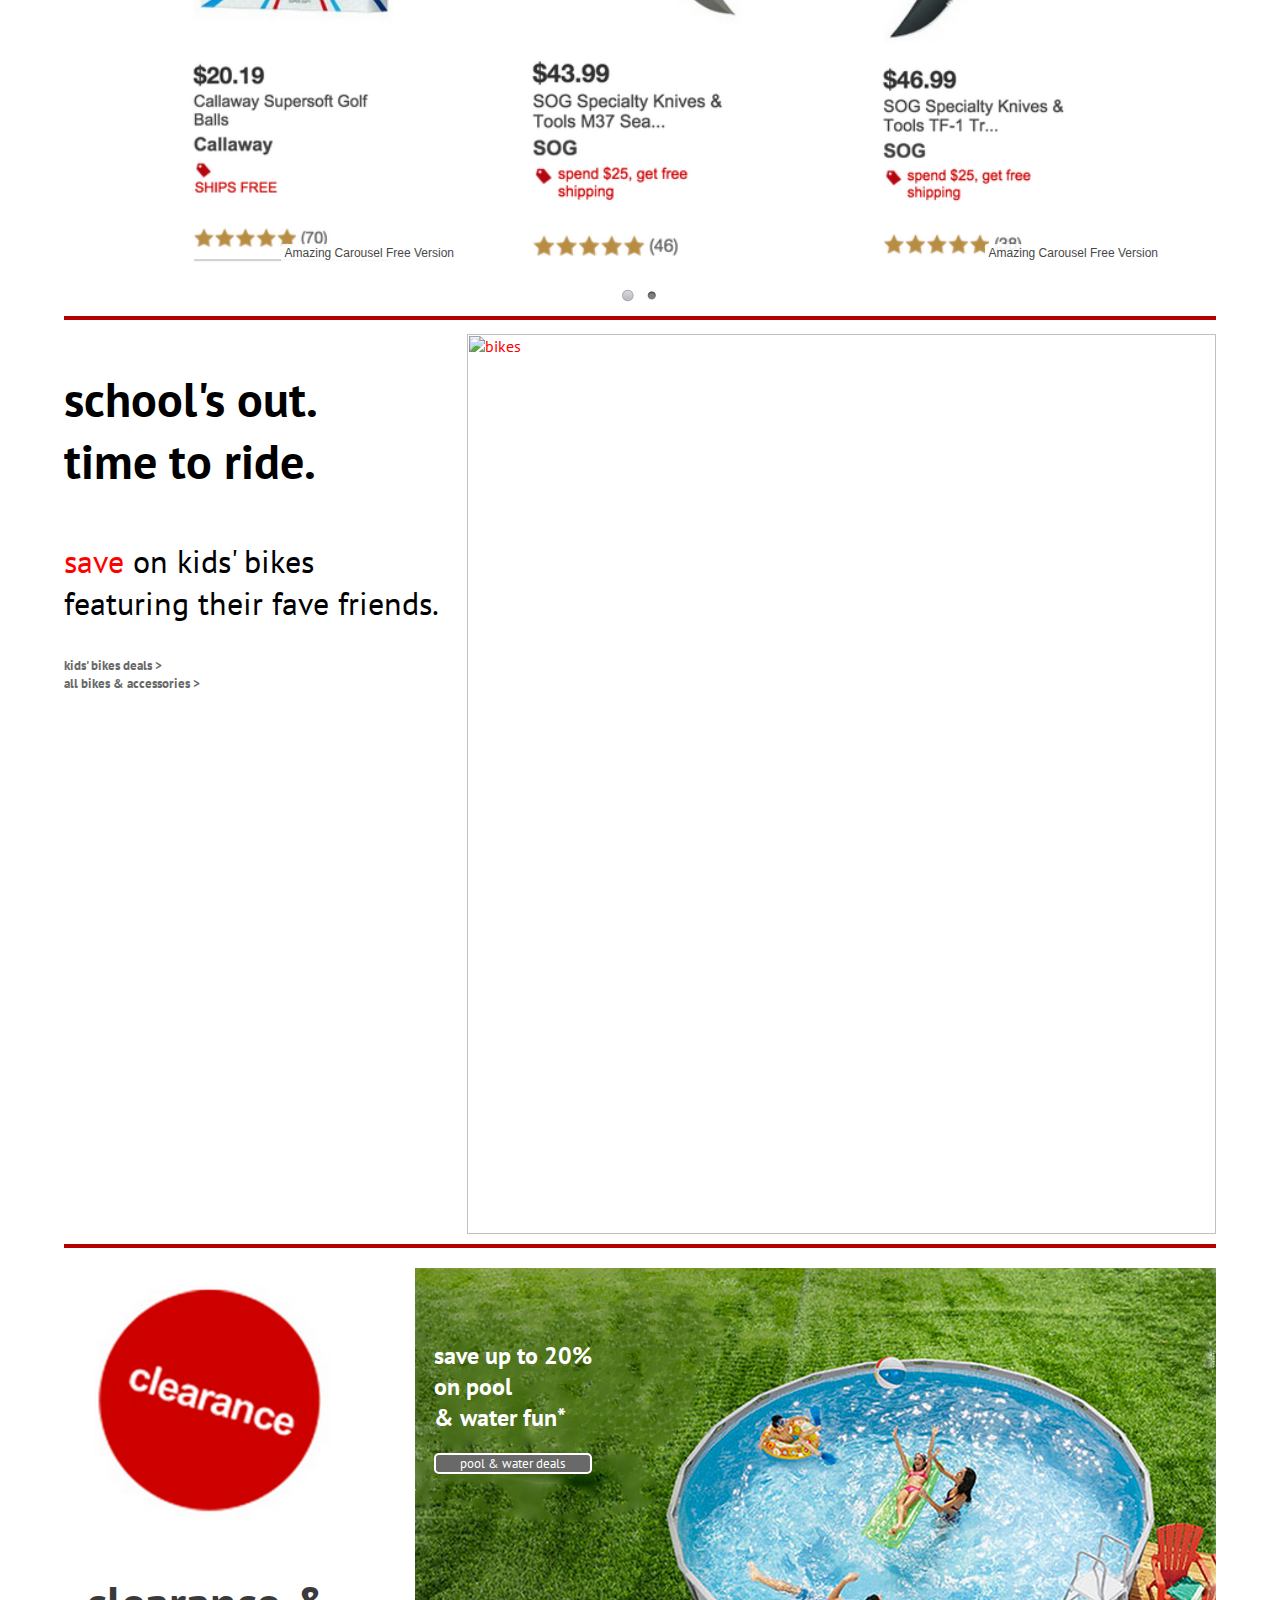
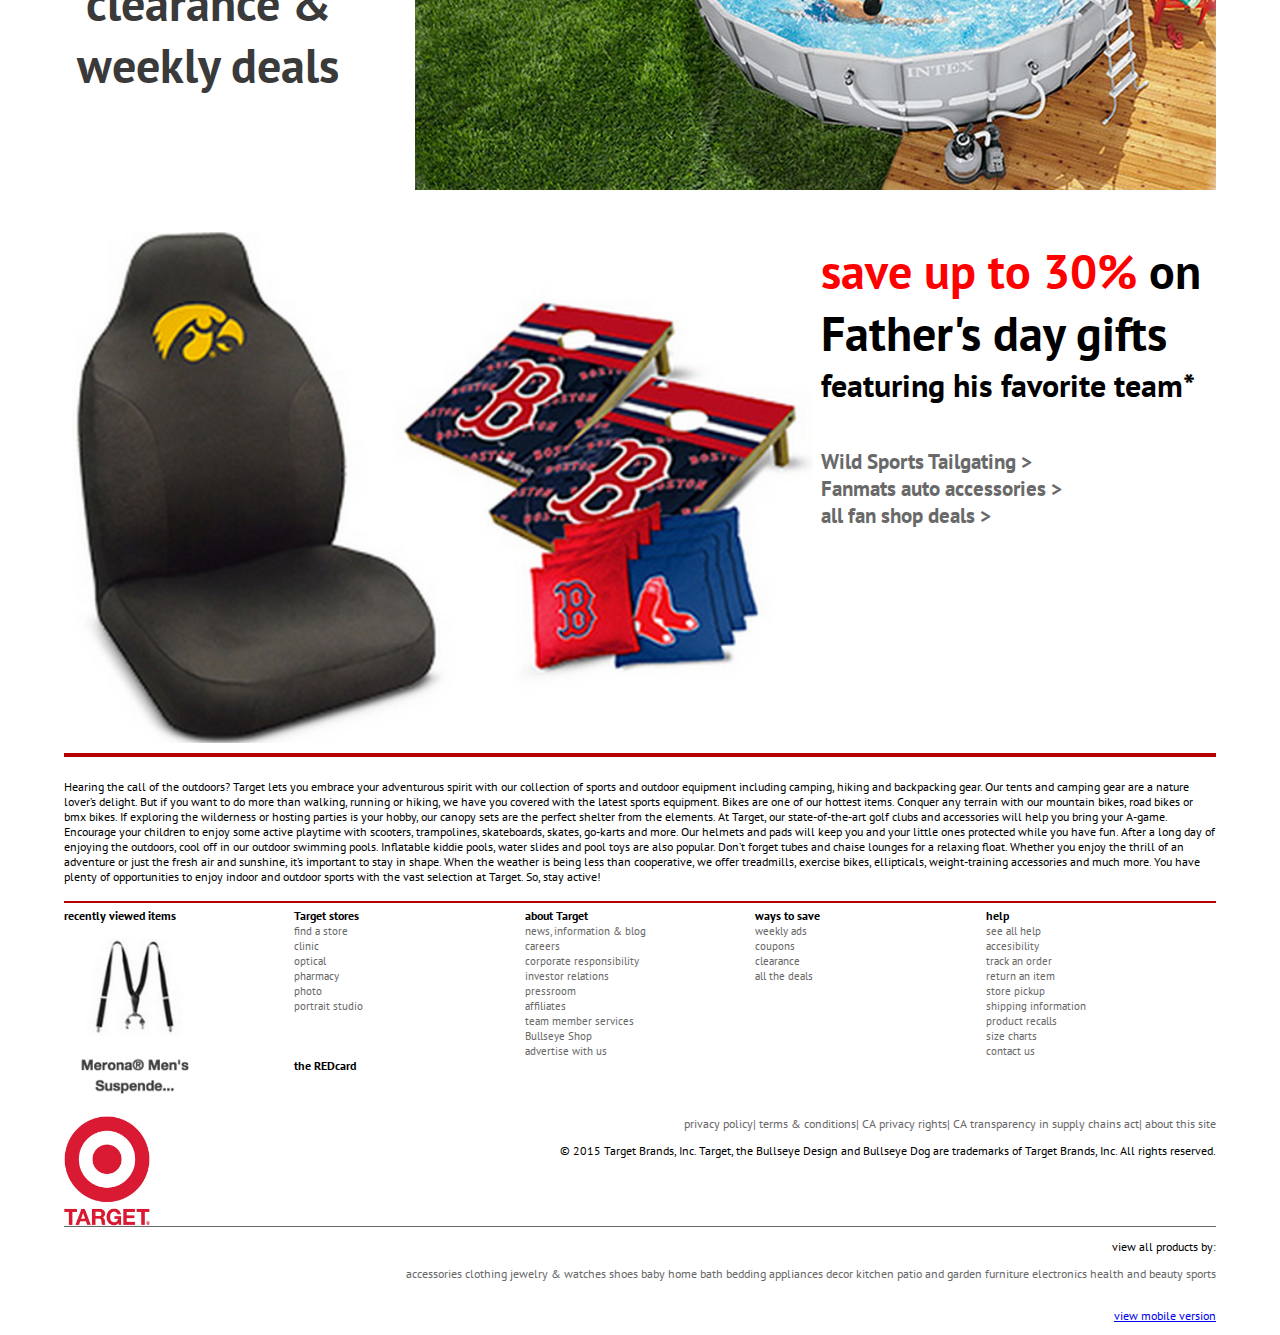
==== commit 8f045094: "index3 update" ====
--- a/index.html
+++ b/index.html
@@ -17,8 +17,46 @@
 </head>
 <body>
 	<div class="wrapper-all">
-		<div class="wrapper">
-			<nav class="primary-nav-wrap">
+			<div class="top-nav">
+				 <ul>
+					<li>
+						<a href="account.html"> sign in/account</a>
+					</li>
+					<li>
+						<a href="store.html">my store</a>
+					</li>
+					<li>
+						<a href="ad.html">weekly ad</a>
+					</li>
+					<li>
+						<a href="gift.html">gift cards</a>
+					</li>
+					<li>
+						<a href="registries.html">registries</a>
+					</li>
+					<li>
+						<a href="lists.html">TargetLists
+						</a>
+					</li>
+					<li class="redcard">
+						<a href="red">REDcard</a>
+					</li>
+				</ul>
+			</div>
+			<header class="header">
+				<a href="index.html">
+				<img class="logo" src="img/logo.jpg" alt="target logo"></a>
+				<a href="#"><img src="img/cart.png" alt="" class="shop"></a>
+				<div class="topbar clearfix">						
+					<div class="email">
+						<a href="email.html"><img src="img/email.jpg" alt="email-icon">
+						<div class="e-text">e-mail offers<br>
+							<span>sign up & save</span></a>
+						</div>
+					</div>
+				
+					<div class="search-wrap">
+						<nav class="primary-nav-wrap">
 							<div class="back">return home
 							</div>
 							<a href="#"> <img src="img/drop.jpg" class="nav-icon"> Shop All Categories</a>
@@ -556,618 +594,7 @@
 									</li>
 								</ul>
 							</nav>
-				
-  <!-- Your content -->
-					 <ul>
-						<li>
-							<a href="account.html"> sign in/account</a>
-						</li>
-						<li>
-							<a href="store.html">my store</a>
-						</li>
-						<li>
-							<a href="ad.html">weekly ad</a>
-						</li>
-						<li>
-							<a href="gift.html">gift cards</a>
-						</li>
-						<li>
-							<a href="registries.html">registries</a>
-						</li>
-						<li>
-							<a href="lists.html">TargetLists
-							</a>
-						</li>
-						<li class="redcard">
-							<a href="red">REDcard</a>
-						</li>
-					</ul>
-				</div>
-				<header class="header">
-					<a href="index.html">
-					<img class="logo" src="img/logo.jpg" alt="target logo"></a>
-					<a href="#"><img src="img/cart.png" alt="" class="shop"></a>
-					<div class="topbar clearfix">
-
-					<nav class="topa">
-						<ul>
-							<li>
-								<a href="account.html"> sign in/account</a>
-							</li>
-							<li>
-								<a href="store.html">my store</a>
-							</li>
-							<li>
-								<a href="ad.html">weekly ad</a>
-							</li>
-							<li>
-								<a href="gift.html">gift cards</a>
-							</li>
-							<li>
-								<a href="registries.html">registries</a>
-							</li>
-							<li>
-								<a href="lists.html">TargetLists
-								</a>
-							</li>
-							<li class="redcard">
-								<a href="red">REDcard
-								</a>
-									<ul>
-										<li>learn about RED	card</li>
-										<li>manage my REDcard</li>
-									</ul>
-							</li>
-						</ul>
-					</nav>
-
-						<div class="email">
-							<a href="email.html"><img src="img/email.jpg" alt="email-icon">
-							<div class="e-text">e-mail offers<br>
-								<span>sign up & save</span></a>
-							</div>
-						</div>
-				
-					<div class="search-wrap">
-						<!-- <nav class="primary-nav-wrap">
-							<div class="back">return home
-							</div>
-							<a href="#"> <img src="img/drop.jpg" class="nav-icon"> Shop All Categories</a>
-								<ul>								 
-									<li><a href="#" class="sub">clothing, shoes & jewlery </a> 
-										<ul>
-											<li class="sub-links"><a href="#">women's clothing</a>
-												<ul>
-													<li><a href="#">stuff and things</a></li>
-													<li><a href="#">stuff and things</a></li>
-													<li><a href="#">stuff and things</a></li>
-													<li><a href="#">stuff and things</a></li>
-													<li><a href="#">stuff and things</a></li>
-													<li><a href="#">stuff and things</a></li>
-												</ul>
-											</li>
-											<li class="sub-links"><a href="#">men's clothing</a>
-												<ul>
-													<li><a href="#">stuff and things</a></li>
-													<li><a href="#">stuff and things</a></li>
-													<li><a href="#">stuff and things</a></li>
-													<li><a href="#">stuff and things</a></li>
-													<li><a href="#">stuff and things</a></li>
-												</ul>
-											</li>
-											<li class="sub-links"><a href="#">baby's clothing</a>
-												<ul>
-													<li><a href="#">stuff and things</a></li>
-													<li><a href="#">stuff and things</a></li>
-													<li><a href="#">stuff and things</a></li>
-													<li><a href="#">stuff and things</a></li>
-													<li><a href="#">stuff and things</a></li>
-												</ul>
-											</li>
-											<li class="sub-links"><a href="#">shoes</a>
-												<ul>
-													<li><a href="#">stuff and things</a></li>
-													<li><a href="#">stuff and things</a></li>
-													<li><a href="#">stuff and things</a></li>
-													<li><a href="#">stuff and things</a></li>
-													<li><a href="#">stuff and things</a></li>
-												</ul>
-											</li>
-										</ul>
-									</li>
-									<li><a href="#" class="sub">baby & kids</a>
-										<ul>
-											<li class="sub-links"><a href="#">women's clothing</a>
-												<ul>
-													<li><a href="#">stuff and things</a></li>
-													<li><a href="#">stuff and things</a></li>
-													<li><a href="#">stuff and things</a></li>
-													<li><a href="#">stuff and things</a></li>
-													<li><a href="#">stuff and things</a></li>
-												</ul>
-											</li>
-											<li class="sub-links"><a href="#">extended sizing</a>
-												<ul>
-													<li><a href="#">stuff and things</a></li>
-													<li><a href="#">stuff and things</a></li>
-													<li><a href="#">stuff and things</a></li>
-													<li><a href="#">stuff and things</a></li>
-													<li><a href="#">stuff and things</a></li>
-												</ul>
-											</li>
-											<li class="sub-links"><a href="#">men's clothing</a>
-												<ul>
-													<li><a href="#">stuff and things</a></li>
-													<li><a href="#">stuff and things</a></li>
-													<li><a href="#">stuff and things</a></li>
-													<li><a href="#">stuff and things</a></li>
-													<li><a href="#">stuff and things</a></li>
-												</ul>
-											</li>
-											<li class="sub-links"><a href="#">baby's clothing</a>
-												<ul>
-													<li><a href="#">stuff and things</a></li>
-													<li><a href="#">stuff and things</a></li>
-													<li><a href="#">stuff and things</a></li>
-													<li><a href="#">stuff and things</a></li>
-													<li><a href="#">stuff and things</a></li>
-												</ul>
-											</li>
-											<li class="sub-links"><a href="#">shoes</a>
-												<ul>
-													<li><a href="#">stuff and things</a></li>
-													<li><a href="#">stuff and things</a></li>
-													<li><a href="#">stuff and things</a></li>
-													<li><a href="#">stuff and things</a></li>
-													<li><a href="#">stuff and things</a></li>
-												</ul>
-											</li>
-										</ul>
-
-									</li>
-									<li><a href="#" class="sub">electronics & office</a>
-										<ul>
-											<li class="sub-links"><a href="#">women's clothing</a>
-												<ul>
-													<li><a href="#">stuff and things</a></li>
-													<li><a href="#">stuff and things</a></li>
-													<li><a href="#">stuff and things</a></li>
-													<li><a href="#">stuff and things</a></li>
-													<li><a href="#">stuff and things</a></li>
-												</ul>
-											</li>
-											<li class="sub-links"><a href="#">extended sizing</a>
-												<ul>
-													<li><a href="#">stuff and things</a></li>
-													<li><a href="#">stuff and things</a></li>
-													<li><a href="#">stuff and things</a></li>
-													<li><a href="#">stuff and things</a></li>
-													<li><a href="#">stuff and things</a></li>
-												</ul>
-											</li>
-											<li class="sub-links"><a href="#">men's clothing</a>
-												<ul>
-													<li><a href="#">stuff and things</a></li>
-													<li><a href="#">stuff and things</a></li>
-													<li><a href="#">stuff and things</a></li>
-													<li><a href="#">stuff and things</a></li>
-													<li><a href="#">stuff and things</a></li>
-												</ul>
-											</li>
-											<li class="sub-links"><a href="#">baby's clothing</a>
-												<ul>
-													<li><a href="#">stuff and things</a></li>
-													<li><a href="#">stuff and things</a></li>
-													<li><a href="#">stuff and things</a></li>
-													<li><a href="#">stuff and things</a></li>
-													<li><a href="#">stuff and things</a></li>
-												</ul>
-											</li>
-											<li class="sub-links"><a href="#">shoes</a>
-												<ul>
-													<li><a href="#">stuff and things</a></li>
-													<li><a href="#">stuff and things</a></li>
-													<li><a href="#">stuff and things</a></li>
-													<li><a href="#">stuff and things</a></li>
-													<li><a href="#">stuff and things</a></li>
-												</ul>
-											</li>
-										</ul>
-									</li>
-									<li><a href="#" class="sub">toys & videogames</a>
-										<ul>
-											<li class="sub-links"><a href="#">women's clothing</a>
-												<ul>
-													<li><a href="#">stuff and things</a></li>
-													<li><a href="#">stuff and things</a></li>
-													<li><a href="#">stuff and things</a></li>
-													<li><a href="#">stuff and things</a></li>
-													<li><a href="#">stuff and things</a></li>
-												</ul>
-											</li>
-											<li class="sub-links"><a href="#">extended sizing</a>
-												<ul>
-													<li><a href="#">stuff and things</a></li>
-													<li><a href="#">stuff and things</a></li>
-													<li><a href="#">stuff and things</a></li>
-													<li><a href="#">stuff and things</a></li>
-													<li><a href="#">stuff and things</a></li>
-												</ul>
-											</li>
-											<li class="sub-links"><a href="#">men's clothing</a>
-												<ul>
-													<li><a href="#">stuff and things</a></li>
-													<li><a href="#">stuff and things</a></li>
-													<li><a href="#">stuff and things</a></li>
-													<li><a href="#">stuff and things</a></li>
-													<li><a href="#">stuff and things</a></li>
-												</ul>
-											</li>
-											<li class="sub-links"><a href="#">baby's clothing</a>
-												<ul>
-													<li><a href="#">stuff and things</a></li>
-													<li><a href="#">stuff and things</a></li>
-													<li><a href="#">stuff and things</a></li>
-													<li><a href="#">stuff and things</a></li>
-													<li><a href="#">stuff and things</a></li>
-												</ul>
-											</li>
-											<li class="sub-links"><a href="#">shoes</a>
-												<ul>
-													<li><a href="#">stuff and things</a></li>
-													<li><a href="#">stuff and things</a></li>
-													<li><a href="#">stuff and things</a></li>
-													<li><a href="#">stuff and things</a></li>
-													<li><a href="#">stuff and things</a></li>
-												</ul>
-											</li>
-										</ul>
-									</li>
-									<li><a href="#" class="sub">movie, music and books</a>
-										<ul>
-											<li class="sub-links"><a href="#">women's clothing</a>
-												<ul>
-													<li><a href="#">stuff and things</a></li>
-													<li><a href="#">stuff and things</a></li>
-													<li><a href="#">stuff and things</a></li>
-													<li><a href="#">stuff and things</a></li>
-													<li><a href="#">stuff and things</a></li>
-												</ul>
-											</li>
-											<li class="sub-links"><a href="#">extended sizing</a>
-												<ul>
-													<li><a href="#">stuff and things</a></li>
-													<li><a href="#">stuff and things</a></li>
-													<li><a href="#">stuff and things</a></li>
-													<li><a href="#">stuff and things</a></li>
-													<li><a href="#">stuff and things</a></li>
-												</ul>
-											</li>
-											<li class="sub-links"><a href="#">men's clothing</a>
-												<ul>
-													<li><a href="#">stuff and things</a></li>
-													<li><a href="#">stuff and things</a></li>
-													<li><a href="#">stuff and things</a></li>
-													<li><a href="#">stuff and things</a></li>
-													<li><a href="#">stuff and things</a></li>
-												</ul>
-											</li>
-											<li class="sub-links"><a href="#">baby's clothing</a>
-												<ul>
-													<li><a href="#">stuff and things</a></li>
-													<li><a href="#">stuff and things</a></li>
-													<li><a href="#">stuff and things</a></li>
-													<li><a href="#">stuff and things</a></li>
-													<li><a href="#">stuff and things</a></li>
-												</ul>
-											</li>
-											<li class="sub-links"><a href="#">shoes</a>
-												<ul>
-													<li><a href="#">stuff and things</a></li>
-													<li><a href="#">stuff and things</a></li>
-													<li><a href="#">stuff and things</a></li>
-													<li><a href="#">stuff and things</a></li>
-													<li><a href="#">stuff and things</a></li>
-												</ul>
-											</li>
-										</ul>
-									</li>
-									<li><a href="#" class="sub">sports, fitness & outdoors</a>
-										<ul>
-											<li class="sub-links"><a href="#">women's clothing</a>
-												<ul>
-													<li><a href="#">stuff and things</a></li>
-													<li><a href="#">stuff and things</a></li>
-													<li><a href="#">stuff and things</a></li>
-													<li><a href="#">stuff and things</a></li>
-													<li><a href="#">stuff and things</a></li>
-												</ul>
-											</li>
-											<li class="sub-links"><a href="#">extended sizing</a>
-												<ul>
-													<li><a href="#">stuff and things</a></li>
-													<li><a href="#">stuff and things</a></li>
-													<li><a href="#">stuff and things</a></li>
-													<li><a href="#">stuff and things</a></li>
-													<li><a href="#">stuff and things</a></li>
-												</ul>
-											</li>
-											<li class="sub-links"><a href="#">men's clothing</a>
-												<ul>
-													<li><a href="#">stuff and things</a></li>
-													<li><a href="#">stuff and things</a></li>
-													<li><a href="#">stuff and things</a></li>
-													<li><a href="#">stuff and things</a></li>
-													<li><a href="#">stuff and things</a></li>
-												</ul>
-											</li>
-											<li class="sub-links"><a href="#">baby's clothing</a>
-												<ul>
-													<li><a href="#">stuff and things</a></li>
-													<li><a href="#">stuff and things</a></li>
-													<li><a href="#">stuff and things</a></li>
-													<li><a href="#">stuff and things</a></li>
-													<li><a href="#">stuff and things</a></li>
-												</ul>
-											</li>
-											<li class="sub-links"><a href="#">shoes</a>
-												<ul>
-													<li><a href="#">stuff and things</a></li>
-													<li><a href="#">stuff and things</a></li>
-													<li><a href="#">stuff and things</a></li>
-													<li><a href="#">stuff and things</a></li>
-													<li><a href="#">stuff and things</a></li>
-												</ul>
-											</li>
-										</ul>
-									</li>
-									<li><a href="#" class="sub">beauty, health & pharmacy</a>
-										<ul>
-											<li class="sub-links"><a href="#">women's clothing</a>
-												<ul>
-													<li><a href="#">stuff and things</a></li>
-													<li><a href="#">stuff and things</a></li>
-													<li><a href="#">stuff and things</a></li>
-													<li><a href="#">stuff and things</a></li>
-													<li><a href="#">stuff and things</a></li>
-												</ul>
-											</li>
-											<li class="sub-links"><a href="#">extended sizing</a>
-												<ul>
-													<li><a href="#">stuff and things</a></li>
-													<li><a href="#">stuff and things</a></li>
-													<li><a href="#">stuff and things</a></li>
-													<li><a href="#">stuff and things</a></li>
-													<li><a href="#">stuff and things</a></li>
-												</ul>
-											</li>
-											<li class="sub-links"><a href="#">men's clothing</a>
-												<ul>
-													<li><a href="#">stuff and things</a></li>
-													<li><a href="#">stuff and things</a></li>
-													<li><a href="#">stuff and things</a></li>
-													<li><a href="#">stuff and things</a></li>
-													<li><a href="#">stuff and things</a></li>
-												</ul>
-											</li>
-											<li class="sub-links"><a href="#">baby's clothing</a>
-												<ul>
-													<li><a href="#">stuff and things</a></li>
-													<li><a href="#">stuff and things</a></li>
-													<li><a href="#">stuff and things</a></li>
-													<li><a href="#">stuff and things</a></li>
-													<li><a href="#">stuff and things</a></li>
-												</ul>
-											</li>
-											<li class="sub-links"><a href="#">shoes</a>
-												<ul>
-													<li><a href="#">stuff and things</a></li>
-													<li><a href="#">stuff and things</a></li>
-													<li><a href="#">stuff and things</a></li>
-													<li><a href="#">stuff and things</a></li>
-													<li><a href="#">stuff and things</a></li>
-												</ul>
-											</li>
-										</ul>
-									</li>
-									<li><a href="#" class="sub">grocery, household & pets </a>
-										<ul>
-											<li class="sub-links"><a href="#">women's clothing</a>
-												<ul>
-													<li><a href="#">stuff and things</a></li>
-													<li><a href="#">stuff and things</a></li>
-													<li><a href="#">stuff and things</a></li>
-													<li><a href="#">stuff and things</a></li>
-													<li><a href="#">stuff and things</a></li>
-												</ul>
-											</li>
-											<li class="sub-links"><a href="#">extended sizing</a>
-												<ul>
-													<li><a href="#">stuff and things</a></li>
-													<li><a href="#">stuff and things</a></li>
-													<li><a href="#">stuff and things</a></li>
-													<li><a href="#">stuff and things</a></li>
-													<li><a href="#">stuff and things</a></li>
-												</ul>
-											</li>
-											<li class="sub-links"><a href="#">men's clothing</a>
-												<ul>
-													<li><a href="#">stuff and things</a></li>
-													<li><a href="#">stuff and things</a></li>
-													<li><a href="#">stuff and things</a></li>
-													<li><a href="#">stuff and things</a></li>
-													<li><a href="#">stuff and things</a></li>
-												</ul>
-											</li>
-											<li class="sub-links"><a href="#">baby's clothing</a>
-												<ul>
-													<li><a href="#">stuff and things</a></li>
-													<li><a href="#">stuff and things</a></li>
-													<li><a href="#">stuff and things</a></li>
-													<li><a href="#">stuff and things</a></li>
-													<li><a href="#">stuff and things</a></li>
-												</ul>
-											</li>
-											<li class="sub-links"><a href="#">shoes</a>
-												<ul>
-													<li><a href="#">stuff and things</a></li>
-													<li><a href="#">stuff and things</a></li>
-													<li><a href="#">stuff and things</a></li>
-													<li><a href="#">stuff and things</a></li>
-													<li><a href="#">stuff and things</a></li>
-												</ul>
-											</li>
-										</ul>
-									</li>
-									<li><a href="#" class="sub">gifts, parties & holidays </a>
-										<ul>
-											<li class="sub-links"><a href="#">women's clothing</a>
-												<ul>
-													<li><a href="#">stuff and things</a></li>
-													<li><a href="#">stuff and things</a></li>
-													<li><a href="#">stuff and things</a></li>
-													<li><a href="#">stuff and things</a></li>
-													<li><a href="#">stuff and things</a></li>
-												</ul>
-											</li>
-											<li class="sub-links"><a href="#">extended sizing</a>
-												<ul>
-													<li><a href="#">stuff and things</a></li>
-													<li><a href="#">stuff and things</a></li>
-													<li><a href="#">stuff and things</a></li>
-													<li><a href="#">stuff and things</a></li>
-													<li><a href="#">stuff and things</a></li>
-												</ul>
-											</li>
-											<li class="sub-links"><a href="#">men's clothing</a>
-												<ul>
-													<li><a href="#">stuff and things</a></li>
-													<li><a href="#">stuff and things</a></li>
-													<li><a href="#">stuff and things</a></li>
-													<li><a href="#">stuff and things</a></li>
-													<li><a href="#">stuff and things</a></li>
-												</ul>
-											</li>
-											<li class="sub-links"><a href="#">baby's clothing</a>
-												<ul>
-													<li><a href="#">stuff and things</a></li>
-													<li><a href="#">stuff and things</a></li>
-													<li><a href="#">stuff and things</a></li>
-													<li><a href="#">stuff and things</a></li>
-													<li><a href="#">stuff and things</a></li>
-												</ul>
-											</li>
-											<li class="sub-links"><a href="#">shoes</a>
-												<ul>
-													<li><a href="#">stuff and things</a></li>
-													<li><a href="#">stuff and things</a></li>
-													<li><a href="#">stuff and things</a></li>
-													<li><a href="#">stuff and things</a></li>
-													<li><a href="#">stuff and things</a></li>
-												</ul>
-											</li>
-										</ul>
-									</li>
-									<li><a href="#" class="sub">cleaance & deals </a>
-										<ul>
-											<li class="sub-links"><a href="#">women's clothing</a>
-												<ul>
-													<li><a href="#">stuff and things</a></li>
-													<li><a href="#">stuff and things</a></li>
-													<li><a href="#">stuff and things</a></li>
-													<li><a href="#">stuff and things</a></li>
-													<li><a href="#">stuff and things</a></li>
-												</ul>
-											</li>
-											<li class="sub-links"><a href="#">extended sizing</a>
-												<ul>
-													<li><a href="#">stuff and things</a></li>
-													<li><a href="#">stuff and things</a></li>
-													<li><a href="#">stuff and things</a></li>
-													<li><a href="#">stuff and things</a></li>
-													<li><a href="#">stuff and things</a></li>
-												</ul>
-											</li>
-											<li class="sub-links"><a href="#">men's clothing</a>
-												<ul>
-													<li><a href="#">stuff and things</a></li>
-													<li><a href="#">stuff and things</a></li>
-													<li><a href="#">stuff and things</a></li>
-													<li><a href="#">stuff and things</a></li>
-													<li><a href="#">stuff and things</a></li>
-												</ul>
-											</li>
-											<li class="sub-links"><a href="#">baby's clothing</a>
-												<ul>
-													<li><a href="#">stuff and things</a></li>
-													<li><a href="#">stuff and things</a></li>
-													<li><a href="#">stuff and things</a></li>
-													<li><a href="#">stuff and things</a></li>
-													<li><a href="#">stuff and things</a></li>
-												</ul>
-											</li>
-											<li class="sub-links"><a href="#">shoes</a>
-												<ul>
-													<li><a href="#">stuff and things</a></li>
-													<li><a href="#">stuff and things</a></li>
-													<li><a href="#">stuff and things</a></li>
-													<li><a href="#">stuff and things</a></li>
-													<li><a href="#">stuff and things</a></li>
-												</ul>
-											</li>
-										</ul>
-									</li>
-									<li><a href="#" class="sub">all categories </a>
-										<ul>
-											<li class="sub-links"><a href="#">women's clothing</a>
-												<ul>
-													<li><a href="#">stuff and things</a></li>
-													<li><a href="#">stuff and things</a></li>
-													<li><a href="#">stuff and things</a></li>
-													<li><a href="#">stuff and things</a></li>
-													<li><a href="#">stuff and things</a></li>
-												</ul>
-											</li>
-											<li class="sub-links"><a href="#">extended sizing</a>
-												<ul>
-													<li><a href="#">stuff and things</a></li>
-													<li><a href="#">stuff and things</a></li>
-													<li><a href="#">stuff and things</a></li>
-													<li><a href="#">stuff and things</a></li>
-													<li><a href="#">stuff and things</a></li>
-												</ul>
-											</li>
-											<li class="sub-links"><a href="#">men's clothing</a>
-												<ul>
-													<li><a href="#">stuff and things</a></li>
-													<li><a href="#">stuff and things</a></li>
-													<li><a href="#">stuff and things</a></li>
-													<li><a href="#">stuff and things</a></li>
-													<li><a href="#">stuff and things</a></li>
-												</ul>
-											</li>
-											<li class="sub-links"><a href="#">baby's clothing</a>
-												<ul>
-													<li><a href="#">stuff and things</a></li>
-													<li><a href="#">stuff and things</a></li>
-													<li><a href="#">stuff and things</a></li>
-													<li><a href="#">stuff and things</a></li>
-												</ul>
-											</li>
-											<li class="sub-links"><a href="#">shoes</a>
-												<ul>
-													<li><a href="#">stuff and things</a></li>
-													<li><a href="#">stuff and things</a></li>
-													<li><a href="#">stuff and things</a></li>
-													<li><a href="#">stuff and things</a></li>
-													<li><a href="#">stuff and things</a></li>
-												</ul>
-											</li>
-										</ul>
-									</li>
-								</ul>
-							</nav> -->
-							
+						</nav>
 						</div>
 						<div class="searchbar clearfix">
 							<div id="tfheader">
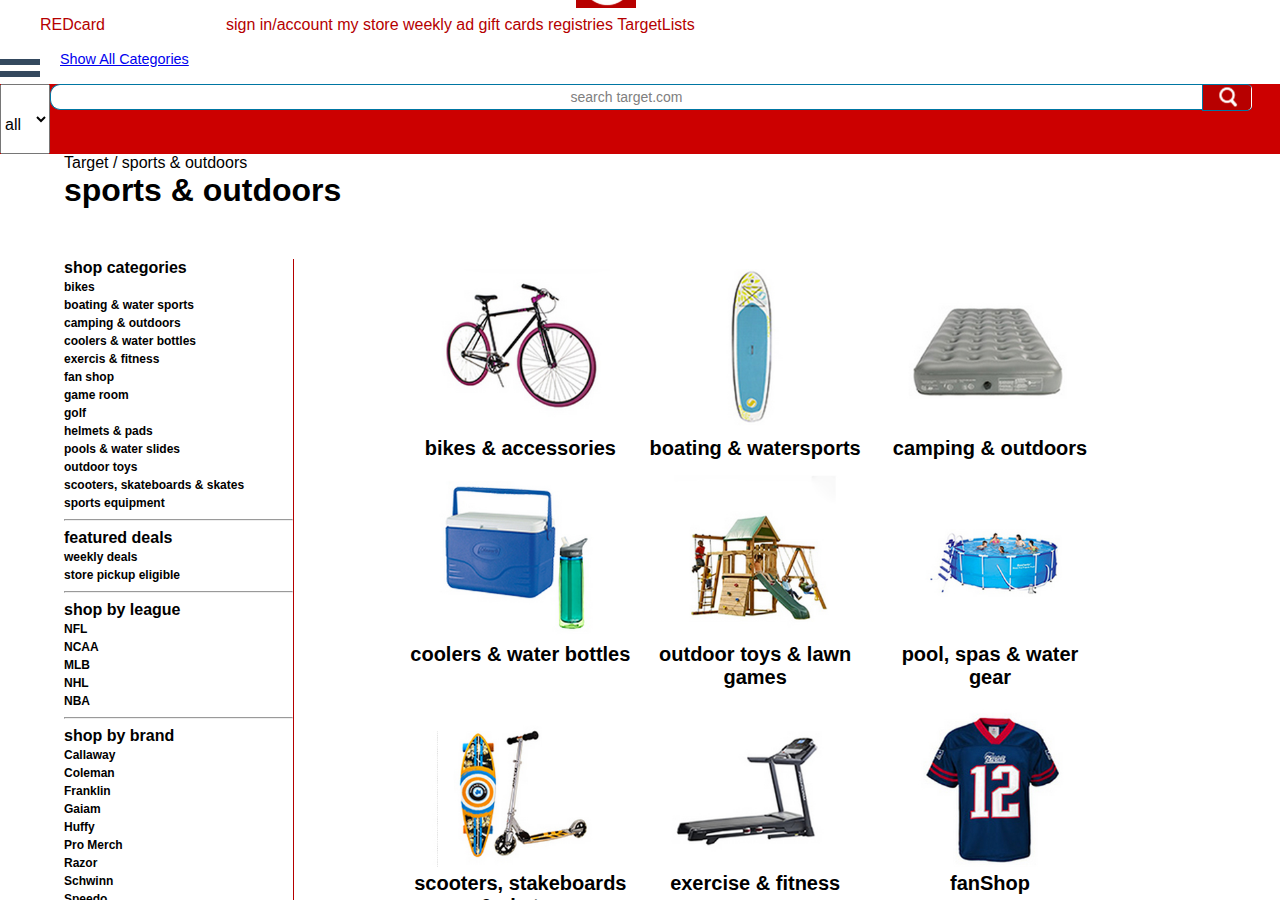
==== commit 1e5dfe43: "fuck me nav, worst night ever" ====
--- a/index.html
+++ b/index.html
@@ -1,628 +1,1202 @@
-<html>
-<head>
-	<title>	Target Test</title>
-	<link href='http://fonts.googleapis.com/css?family=PT+Sans' rel='stylesheet' type='text/css'>
-	
-	<script src="js/carouselengine/jquery.js"></script>
-    <script src="js/carouselengine/amazingcarousel.js"></script> 
-    
-    <link rel="stylesheet" href="css/jquery.sidr.dark.css">
-
-    <link rel="stylesheet" type="text/css" href="js/carouselengine/initcarousel-1.css">
-    <link rel="stylesheet" type="text/css" href="css/style.css">
-    
-    <script src="js/carouselengine/initcarousel-1.js"></script> 
-    
-    <link rel="stylesheet" href="css/normalize.css">
-</head>
-<body>
-	<div class="wrapper-all">
-			<div class="top-nav">
-				 <ul>
-					<li>
-						<a href="account.html"> sign in/account</a>
-					</li>
-					<li>
-						<a href="store.html">my store</a>
-					</li>
-					<li>
-						<a href="ad.html">weekly ad</a>
-					</li>
-					<li>
-						<a href="gift.html">gift cards</a>
-					</li>
-					<li>
-						<a href="registries.html">registries</a>
-					</li>
-					<li>
-						<a href="lists.html">TargetLists
-						</a>
-					</li>
-					<li class="redcard">
-						<a href="red">REDcard</a>
-					</li>
-				</ul>
-			</div>
-			<header class="header">
+<!DOCTYPE html>
+<html lang="en" class="no-js">
+	<head>
+
+		<title>Target</title>
+
+		<script src="js/carouselengine/jquery.js"></script>
+	    <script src="js/carouselengine/amazingcarousel.js"></script> 
+	    <link rel="stylesheet" type="text/css" href="js/carouselengine/initcarousel-1.css">
+	    <link rel="stylesheet" type="text/css" href="css/style.css">
+
+	    
+	    <script src="js/carouselengine/initcarousel-1.js"></script> 
+	    
+<!-- 	    <link rel="stylesheet" href="css/normalize.css"> -->
+			<link rel="shortcut icon" href="../favicon.ico">
+			<link rel="stylesheet" type="text/css" href="css/normalize.css" />
+			<link rel="stylesheet" type="text/css" href="css/component.css" />
+			<script src="js/modernizr.custom.js"></script>
+	</head>
+	<body>
+		<div class="container">
+			<!-- Push Wrapper -->
+			<div class="mp-pusher" id="mp-pusher">
+
+				<!-- mp-menu -->
 				<a href="index.html">
-				<img class="logo" src="img/logo.jpg" alt="target logo"></a>
-				<a href="#"><img src="img/cart.png" alt="" class="shop"></a>
-				<div class="topbar clearfix">						
-					<div class="email">
-						<a href="email.html"><img src="img/email.jpg" alt="email-icon">
-						<div class="e-text">e-mail offers<br>
-							<span>sign up & save</span></a>
-						</div>
+					<img class="logo" src="img/logo.jpg" alt="target logo"></a>
+					<a href="#"><img src="img/cart.png" alt="" class="shop"></a>
+				<nav id="mp-menu" class="mp-menu">
+					<div class="mp-level">
+						<h2 class=" icon-world">All Categories</h2>
+						<ul>
+							<li class="icon icon-arrow-left">
+								<a class="icon icon-display" href="#">clothing, shoes & jewlery</a>
+								<div class="mp-level">
+									<h2 class="icon icon-display">women's clothing</h2>
+									<a class="mp-back" href="#">back</a>
+									<ul>
+										<li class="icon icon-arrow-left">
+											<a class="icon icon-phone" href="#">women's clothing</a>
+											<div class="mp-level">
+												<h2>women's clothing</h2>
+												<a class="mp-back" href="#">back</a>
+												<ul>
+													<li><a href="#">stuff and things</a></li>
+													<li><a href="#">stuff and things</a></li>
+													<li><a href="#">stuff and things</a></li>
+													<li><a href="#">stuff and things</a></li>
+													<li><a href="#">stuff and things</a></li>
+													<li><a href="#">all stuff</a></li>
+												</ul>
+											</div>
+										</li>
+										<li class="icon icon-arrow-left">
+											<a class="icon icon-tv" href="#">men's clothing</a>
+											<div class="mp-level">
+												<h2>men's clothing</h2>
+												<a class="mp-back" href="#">back</a>
+												<ul>
+													<li><a href="#">stuff and things</a></li>
+													<li><a href="#">stuff and things</a></li>
+													<li><a href="#">stuff and things</a></li>
+													<li><a href="#">stuff and things</a></li>
+													<li><a href="#">stuff and things</a></li>
+													<li><a href="#">all stuff</a></li>
+												</ul>
+											</div>
+										</li>
+										<li class="icon icon-arrow-left">
+											<a class="icon icon-camera" href="#">baby's clothing</a>
+											<div class="mp-level">
+												<h2>baby's clothing</h2>
+												<a class="mp-back" href="#">back</a>
+												<ul>
+													<li><a href="#">stuff and things</a></li>
+													<li><a href="#">stuff and things</a></li>
+													<li><a href="#">stuff and things</a></li>
+													<li><a href="#">stuff and things</a></li>
+													<li><a href="#">stuff and things</a></li>
+													<li><a href="#">all stuff</a></li>
+										
+												</ul>
+											</div>
+										</li>
+										<li class="icon icon-arrow-left">
+											<a class="icon icon-camera" href="#">shoes</a>
+											<div class="mp-level">
+												<h2>baby's clothing</h2>
+												<a class="mp-back" href="#">back</a>
+												<ul>
+													<li><a href="#">stuff and things</a></li>
+													<li><a href="#">stuff and things</a></li>
+													<li><a href="#">stuff and things</a></li>
+													<li><a href="#">stuff and things</a></li>
+													<li><a href="#">stuff and things</a></li>
+													<li><a href="#">all stuff</a></li>
+										
+												</ul>
+
+											</div>
+										</li>
+										<li class="icon icon-arrow-left">
+											<a class="icon icon-camera" href="#">extended sizing</a>
+											<div class="mp-level">
+												<h2>baby's clothing</h2>
+												<a class="mp-back" href="#">back</a>
+												<ul>
+													<li><a href="#">stuff and things</a></li>
+													<li><a href="#">stuff and things</a></li>
+													<li><a href="#">stuff and things</a></li>
+													<li><a href="#">stuff and things</a></li>
+													<li><a href="#">stuff and things</a></li>
+													<li><a href="#">all stuff</a></li>
+												</ul>
+											</div>
+										</li>
+										<li class="icon icon-arrow-left">
+											<a class="icon icon-camera" href="#">accessories</a>
+											<div class="mp-level">
+												<h2>baby's clothing</h2>
+												<a class="mp-back" href="#">back</a>
+												<ul>
+													<li><a href="#">stuff and things</a></li>
+													<li><a href="#">stuff and things</a></li>
+													<li><a href="#">stuff and things</a></li>
+													<li><a href="#">stuff and things</a></li>
+													<li><a href="#">stuff and things</a></li>
+													<li><a href="#">all stuff</a></li>
+												</ul>
+
+											</div>
+										</li>
+										
+										</li>
+										<li class="icon icon-arrow-left">
+											<a class="icon icon-camera" href="#">featured deals</a>
+											<div class="mp-level">
+												<h2>baby's clothing</h2>
+												<a class="mp-back" href="#">back</a>
+												<ul>
+													<li><a href="#">stuff and things</a></li>
+													<li><a href="#">stuff and things</a></li>
+													<li><a href="#">stuff and things</a></li>
+													<li><a href="#">stuff and things</a></li>
+													<li><a href="#">stuff and things</a></li>
+													<li><a href="#">all stuff</a></li>
+												</ul>
+											</div>
+										</li>
+
+									</ul>
+								</div>
+							</li>
+							<li class="icon icon-arrow-left">
+								<a class="icon icon-display" href="#">baby & kids</a>
+								<div class="mp-level">
+									<h2 class="icon icon-display">women's clothing</h2>
+									<a class="mp-back" href="#">back</a>
+									<ul>
+										<li class="icon icon-arrow-left">
+											<a class="icon icon-phone" href="#">women's clothing</a>
+											<div class="mp-level">
+												<h2>women's clothing</h2>
+												<a class="mp-back" href="#">back</a>
+												<ul>
+													<li><a href="#">stuff and things</a></li>
+													<li><a href="#">stuff and things</a></li>
+													<li><a href="#">stuff and things</a></li>
+													<li><a href="#">stuff and things</a></li>
+													<li><a href="#">stuff and things</a></li>
+													<li><a href="#">all stuff</a></li>
+												</ul>
+											</div>
+										</li>
+										<li class="icon icon-arrow-left">
+											<a class="icon icon-tv" href="#">men's clothing</a>
+											<div class="mp-level">
+												<h2>men's clothing</h2>
+												<a class="mp-back" href="#">back</a>
+												<ul>
+													<li><a href="#">stuff and things</a></li>
+													<li><a href="#">stuff and things</a></li>
+													<li><a href="#">stuff and things</a></li>
+													<li><a href="#">stuff and things</a></li>
+													<li><a href="#">stuff and things</a></li>
+													<li><a href="#">all stuff</a></li>
+												</ul>
+											</div>
+										</li>
+										<li class="icon icon-arrow-left">
+											<a class="icon icon-camera" href="#">baby's clothing</a>
+											<div class="mp-level">
+												<h2>baby's clothing</h2>
+												<a class="mp-back" href="#">back</a>
+												<ul>
+													<li><a href="#">stuff and things</a></li>
+													<li><a href="#">stuff and things</a></li>
+													<li><a href="#">stuff and things</a></li>
+													<li><a href="#">stuff and things</a></li>
+													<li><a href="#">stuff and things</a></li>
+													<li><a href="#">all stuff</a></li>
+										
+												</ul>
+											</div>
+										</li>
+										<li class="icon icon-arrow-left">
+											<a class="icon icon-camera" href="#">shoes</a>
+											<div class="mp-level">
+												<h2>baby's clothing</h2>
+												<a class="mp-back" href="#">back</a>
+												<ul>
+													<li><a href="#">stuff and things</a></li>
+													<li><a href="#">stuff and things</a></li>
+													<li><a href="#">stuff and things</a></li>
+													<li><a href="#">stuff and things</a></li>
+													<li><a href="#">stuff and things</a></li>
+													<li><a href="#">all stuff</a></li>
+										
+												</ul>
+
+											</div>
+										</li>
+										<li class="icon icon-arrow-left">
+											<a class="icon icon-camera" href="#">extended sizing</a>
+											<div class="mp-level">
+												<h2>baby's clothing</h2>
+												<a class="mp-back" href="#">back</a>
+												<ul>
+													<li><a href="#">stuff and things</a></li>
+													<li><a href="#">stuff and things</a></li>
+													<li><a href="#">stuff and things</a></li>
+													<li><a href="#">stuff and things</a></li>
+													<li><a href="#">stuff and things</a></li>
+													<li><a href="#">all stuff</a></li>
+												</ul>
+											</div>
+										</li>
+										<li class="icon icon-arrow-left">
+											<a class="icon icon-camera" href="#">accessories</a>
+											<div class="mp-level">
+												<h2>baby's clothing</h2>
+												<a class="mp-back" href="#">back</a>
+												<ul>
+													<li><a href="#">stuff and things</a></li>
+													<li><a href="#">stuff and things</a></li>
+													<li><a href="#">stuff and things</a></li>
+													<li><a href="#">stuff and things</a></li>
+													<li><a href="#">stuff and things</a></li>
+													<li><a href="#">all stuff</a></li>
+												</ul>
+
+											</div>
+										</li>
+										
+										</li>
+										<li class="icon icon-arrow-left">
+											<a class="icon icon-camera" href="#">featured deals</a>
+											<div class="mp-level">
+												<h2>baby's clothing</h2>
+												<a class="mp-back" href="#">back</a>
+												<ul>
+													<li><a href="#">stuff and things</a></li>
+													<li><a href="#">stuff and things</a></li>
+													<li><a href="#">stuff and things</a></li>
+													<li><a href="#">stuff and things</a></li>
+													<li><a href="#">stuff and things</a></li>
+													<li><a href="#">all stuff</a></li>
+												</ul>
+											</div>
+										</li>
+
+									</ul>
+								</div>
+							</li>
+							<li class="icon icon-arrow-left">
+								<a class="icon icon-display" href="#">electronics & office</a>
+								<div class="mp-level">
+									<h2 class="icon icon-display">women's clothing</h2>
+									<a class="mp-back" href="#">back</a>
+									<ul>
+										<li class="icon icon-arrow-left">
+											<a class="icon icon-phone" href="#">women's clothing</a>
+											<div class="mp-level">
+												<h2>women's clothing</h2>
+												<a class="mp-back" href="#">back</a>
+												<ul>
+													<li><a href="#">stuff and things</a></li>
+													<li><a href="#">stuff and things</a></li>
+													<li><a href="#">stuff and things</a></li>
+													<li><a href="#">stuff and things</a></li>
+													<li><a href="#">stuff and things</a></li>
+													<li><a href="#">all stuff</a></li>
+												</ul>
+											</div>
+										</li>
+										<li class="icon icon-arrow-left">
+											<a class="icon icon-tv" href="#">men's clothing</a>
+											<div class="mp-level">
+												<h2>men's clothing</h2>
+												<a class="mp-back" href="#">back</a>
+												<ul>
+													<li><a href="#">stuff and things</a></li>
+													<li><a href="#">stuff and things</a></li>
+													<li><a href="#">stuff and things</a></li>
+													<li><a href="#">stuff and things</a></li>
+													<li><a href="#">stuff and things</a></li>
+													<li><a href="#">all stuff</a></li>
+												</ul>
+											</div>
+										</li>
+										<li class="icon icon-arrow-left">
+											<a class="icon icon-camera" href="#">baby's clothing</a>
+											<div class="mp-level">
+												<h2>baby's clothing</h2>
+												<a class="mp-back" href="#">back</a>
+												<ul>
+													<li><a href="#">stuff and things</a></li>
+													<li><a href="#">stuff and things</a></li>
+													<li><a href="#">stuff and things</a></li>
+													<li><a href="#">stuff and things</a></li>
+													<li><a href="#">stuff and things</a></li>
+													<li><a href="#">all stuff</a></li>
+										
+												</ul>
+											</div>
+										</li>
+										<li class="icon icon-arrow-left">
+											<a class="icon icon-camera" href="#">shoes</a>
+											<div class="mp-level">
+												<h2>baby's clothing</h2>
+												<a class="mp-back" href="#">back</a>
+												<ul>
+													<li><a href="#">stuff and things</a></li>
+													<li><a href="#">stuff and things</a></li>
+													<li><a href="#">stuff and things</a></li>
+													<li><a href="#">stuff and things</a></li>
+													<li><a href="#">stuff and things</a></li>
+													<li><a href="#">all stuff</a></li>
+										
+												</ul>
+
+											</div>
+										</li>
+										<li class="icon icon-arrow-left">
+											<a class="icon icon-camera" href="#">extended sizing</a>
+											<div class="mp-level">
+												<h2>baby's clothing</h2>
+												<a class="mp-back" href="#">back</a>
+												<ul>
+													<li><a href="#">stuff and things</a></li>
+													<li><a href="#">stuff and things</a></li>
+													<li><a href="#">stuff and things</a></li>
+													<li><a href="#">stuff and things</a></li>
+													<li><a href="#">stuff and things</a></li>
+													<li><a href="#">all stuff</a></li>
+												</ul>
+											</div>
+										</li>
+										<li class="icon icon-arrow-left">
+											<a class="icon icon-camera" href="#">accessories</a>
+											<div class="mp-level">
+												<h2>baby's clothing</h2>
+												<a class="mp-back" href="#">back</a>
+												<ul>
+													<li><a href="#">stuff and things</a></li>
+													<li><a href="#">stuff and things</a></li>
+													<li><a href="#">stuff and things</a></li>
+													<li><a href="#">stuff and things</a></li>
+													<li><a href="#">stuff and things</a></li>
+													<li><a href="#">all stuff</a></li>
+												</ul>
+
+											</div>
+										</li>
+										
+										</li>
+										<li class="icon icon-arrow-left">
+											<a class="icon icon-camera" href="#">featured deals</a>
+											<div class="mp-level">
+												<h2>baby's clothing</h2>
+												<a class="mp-back" href="#">back</a>
+												<ul>
+													<li><a href="#">stuff and things</a></li>
+													<li><a href="#">stuff and things</a></li>
+													<li><a href="#">stuff and things</a></li>
+													<li><a href="#">stuff and things</a></li>
+													<li><a href="#">stuff and things</a></li>
+													<li><a href="#">all stuff</a></li>
+												</ul>
+											</div>
+										</li>
+
+									</ul>
+								</div>
+							</li>
+							<li class="icon icon-arrow-left">
+								<a class="icon icon-display" href="#">video games</a>
+								<div class="mp-level">
+									<h2 class="icon icon-display">women's clothing</h2>
+									<a class="mp-back" href="#">back</a>
+									<ul>
+										<li class="icon icon-arrow-left">
+											<a class="icon icon-phone" href="#">women's clothing</a>
+											<div class="mp-level">
+												<h2>women's clothing</h2>
+												<a class="mp-back" href="#">back</a>
+												<ul>
+													<li><a href="#">stuff and things</a></li>
+													<li><a href="#">stuff and things</a></li>
+													<li><a href="#">stuff and things</a></li>
+													<li><a href="#">stuff and things</a></li>
+													<li><a href="#">stuff and things</a></li>
+													<li><a href="#">all stuff</a></li>
+												</ul>
+											</div>
+										</li>
+										<li class="icon icon-arrow-left">
+											<a class="icon icon-tv" href="#">men's clothing</a>
+											<div class="mp-level">
+												<h2>men's clothing</h2>
+												<a class="mp-back" href="#">back</a>
+												<ul>
+													<li><a href="#">stuff and things</a></li>
+													<li><a href="#">stuff and things</a></li>
+													<li><a href="#">stuff and things</a></li>
+													<li><a href="#">stuff and things</a></li>
+													<li><a href="#">stuff and things</a></li>
+													<li><a href="#">all stuff</a></li>
+												</ul>
+											</div>
+										</li>
+										<li class="icon icon-arrow-left">
+											<a class="icon icon-camera" href="#">baby's clothing</a>
+											<div class="mp-level">
+												<h2>baby's clothing</h2>
+												<a class="mp-back" href="#">back</a>
+												<ul>
+													<li><a href="#">stuff and things</a></li>
+													<li><a href="#">stuff and things</a></li>
+													<li><a href="#">stuff and things</a></li>
+													<li><a href="#">stuff and things</a></li>
+													<li><a href="#">stuff and things</a></li>
+													<li><a href="#">all stuff</a></li>
+										
+												</ul>
+											</div>
+										</li>
+										<li class="icon icon-arrow-left">
+											<a class="icon icon-camera" href="#">shoes</a>
+											<div class="mp-level">
+												<h2>baby's clothing</h2>
+												<a class="mp-back" href="#">back</a>
+												<ul>
+													<li><a href="#">stuff and things</a></li>
+													<li><a href="#">stuff and things</a></li>
+													<li><a href="#">stuff and things</a></li>
+													<li><a href="#">stuff and things</a></li>
+													<li><a href="#">stuff and things</a></li>
+													<li><a href="#">all stuff</a></li>
+										
+												</ul>
+
+											</div>
+										</li>
+										<li class="icon icon-arrow-left">
+											<a class="icon icon-camera" href="#">extended sizing</a>
+											<div class="mp-level">
+												<h2>baby's clothing</h2>
+												<a class="mp-back" href="#">back</a>
+												<ul>
+													<li><a href="#">stuff and things</a></li>
+													<li><a href="#">stuff and things</a></li>
+													<li><a href="#">stuff and things</a></li>
+													<li><a href="#">stuff and things</a></li>
+													<li><a href="#">stuff and things</a></li>
+													<li><a href="#">all stuff</a></li>
+												</ul>
+											</div>
+										</li>
+										<li class="icon icon-arrow-left">
+											<a class="icon icon-camera" href="#">accessories</a>
+											<div class="mp-level">
+												<h2>baby's clothing</h2>
+												<a class="mp-back" href="#">back</a>
+												<ul>
+													<li><a href="#">stuff and things</a></li>
+													<li><a href="#">stuff and things</a></li>
+													<li><a href="#">stuff and things</a></li>
+													<li><a href="#">stuff and things</a></li>
+													<li><a href="#">stuff and things</a></li>
+													<li><a href="#">all stuff</a></li>
+												</ul>
+
+											</div>
+										</li>
+										
+										</li>
+										<li class="icon icon-arrow-left">
+											<a class="icon icon-camera" href="#">featured deals</a>
+											<div class="mp-level">
+												<h2>baby's clothing</h2>
+												<a class="mp-back" href="#">back</a>
+												<ul>
+													<li><a href="#">stuff and things</a></li>
+													<li><a href="#">stuff and things</a></li>
+													<li><a href="#">stuff and things</a></li>
+													<li><a href="#">stuff and things</a></li>
+													<li><a href="#">stuff and things</a></li>
+													<li><a href="#">all stuff</a></li>
+												</ul>
+											</div>
+										</li>
+
+									</ul>
+								</div>
+							</li>
+							<li class="icon icon-arrow-left">
+								<a class="icon icon-display" href="#">movies and music</a>
+								<div class="mp-level">
+									<h2 class="icon icon-display">women's clothing</h2>
+									<a class="mp-back" href="#">back</a>
+									<ul>
+										<li class="icon icon-arrow-left">
+											<a class="icon icon-phone" href="#">women's clothing</a>
+											<div class="mp-level">
+												<h2>women's clothing</h2>
+												<a class="mp-back" href="#">back</a>
+												<ul>
+													<li><a href="#">stuff and things</a></li>
+													<li><a href="#">stuff and things</a></li>
+													<li><a href="#">stuff and things</a></li>
+													<li><a href="#">stuff and things</a></li>
+													<li><a href="#">stuff and things</a></li>
+													<li><a href="#">all stuff</a></li>
+												</ul>
+											</div>
+										</li>
+										<li class="icon icon-arrow-left">
+											<a class="icon icon-tv" href="#">men's clothing</a>
+											<div class="mp-level">
+												<h2>men's clothing</h2>
+												<a class="mp-back" href="#">back</a>
+												<ul>
+													<li><a href="#">stuff and things</a></li>
+													<li><a href="#">stuff and things</a></li>
+													<li><a href="#">stuff and things</a></li>
+													<li><a href="#">stuff and things</a></li>
+													<li><a href="#">stuff and things</a></li>
+													<li><a href="#">all stuff</a></li>
+												</ul>
+											</div>
+										</li>
+										<li class="icon icon-arrow-left">
+											<a class="icon icon-camera" href="#">baby's clothing</a>
+											<div class="mp-level">
+												<h2>baby's clothing</h2>
+												<a class="mp-back" href="#">back</a>
+												<ul>
+													<li><a href="#">stuff and things</a></li>
+													<li><a href="#">stuff and things</a></li>
+													<li><a href="#">stuff and things</a></li>
+													<li><a href="#">stuff and things</a></li>
+													<li><a href="#">stuff and things</a></li>
+													<li><a href="#">all stuff</a></li>
+										
+												</ul>
+											</div>
+										</li>
+										<li class="icon icon-arrow-left">
+											<a class="icon icon-camera" href="#">shoes</a>
+											<div class="mp-level">
+												<h2>baby's clothing</h2>
+												<a class="mp-back" href="#">back</a>
+												<ul>
+													<li><a href="#">stuff and things</a></li>
+													<li><a href="#">stuff and things</a></li>
+													<li><a href="#">stuff and things</a></li>
+													<li><a href="#">stuff and things</a></li>
+													<li><a href="#">stuff and things</a></li>
+													<li><a href="#">all stuff</a></li>
+										
+												</ul>
+
+											</div>
+										</li>
+										<li class="icon icon-arrow-left">
+											<a class="icon icon-camera" href="#">extended sizing</a>
+											<div class="mp-level">
+												<h2>baby's clothing</h2>
+												<a class="mp-back" href="#">back</a>
+												<ul>
+													<li><a href="#">stuff and things</a></li>
+													<li><a href="#">stuff and things</a></li>
+													<li><a href="#">stuff and things</a></li>
+													<li><a href="#">stuff and things</a></li>
+													<li><a href="#">stuff and things</a></li>
+													<li><a href="#">all stuff</a></li>
+												</ul>
+											</div>
+										</li>
+										<li class="icon icon-arrow-left">
+											<a class="icon icon-camera" href="#">accessories</a>
+											<div class="mp-level">
+												<h2>baby's clothing</h2>
+												<a class="mp-back" href="#">back</a>
+												<ul>
+													<li><a href="#">stuff and things</a></li>
+													<li><a href="#">stuff and things</a></li>
+													<li><a href="#">stuff and things</a></li>
+													<li><a href="#">stuff and things</a></li>
+													<li><a href="#">stuff and things</a></li>
+													<li><a href="#">all stuff</a></li>
+												</ul>
+
+											</div>
+										</li>
+										
+										</li>
+										<li class="icon icon-arrow-left">
+											<a class="icon icon-camera" href="#">featured deals</a>
+											<div class="mp-level">
+												<h2>baby's clothing</h2>
+												<a class="mp-back" href="#">back</a>
+												<ul>
+													<li><a href="#">stuff and things</a></li>
+													<li><a href="#">stuff and things</a></li>
+													<li><a href="#">stuff and things</a></li>
+													<li><a href="#">stuff and things</a></li>
+													<li><a href="#">stuff and things</a></li>
+													<li><a href="#">all stuff</a></li>
+												</ul>
+											</div>
+										</li>
+
+									</ul>
+								</div>
+							</li>
+							<li class="icon icon-arrow-left">
+								<a class="icon icon-display" href="#">grocery & outdoors</a>
+								<div class="mp-level">
+									<h2 class="icon icon-display">women's clothing</h2>
+									<a class="mp-back" href="#">back</a>
+									<ul>
+										<li class="icon icon-arrow-left">
+											<a class="icon icon-phone" href="#">women's clothing</a>
+											<div class="mp-level">
+												<h2>women's clothing</h2>
+												<a class="mp-back" href="#">back</a>
+												<ul>
+													<li><a href="#">stuff and things</a></li>
+													<li><a href="#">stuff and things</a></li>
+													<li><a href="#">stuff and things</a></li>
+													<li><a href="#">stuff and things</a></li>
+													<li><a href="#">stuff and things</a></li>
+													<li><a href="#">all stuff</a></li>
+												</ul>
+											</div>
+										</li>
+										<li class="icon icon-arrow-left">
+											<a class="icon icon-tv" href="#">men's clothing</a>
+											<div class="mp-level">
+												<h2>men's clothing</h2>
+												<a class="mp-back" href="#">back</a>
+												<ul>
+													<li><a href="#">stuff and things</a></li>
+													<li><a href="#">stuff and things</a></li>
+													<li><a href="#">stuff and things</a></li>
+													<li><a href="#">stuff and things</a></li>
+													<li><a href="#">stuff and things</a></li>
+													<li><a href="#">all stuff</a></li>
+												</ul>
+											</div>
+										</li>
+										<li class="icon icon-arrow-left">
+											<a class="icon icon-camera" href="#">baby's clothing</a>
+											<div class="mp-level">
+												<h2>baby's clothing</h2>
+												<a class="mp-back" href="#">back</a>
+												<ul>
+													<li><a href="#">stuff and things</a></li>
+													<li><a href="#">stuff and things</a></li>
+													<li><a href="#">stuff and things</a></li>
+													<li><a href="#">stuff and things</a></li>
+													<li><a href="#">stuff and things</a></li>
+													<li><a href="#">all stuff</a></li>
+										
+												</ul>
+											</div>
+										</li>
+										<li class="icon icon-arrow-left">
+											<a class="icon icon-camera" href="#">shoes</a>
+											<div class="mp-level">
+												<h2>baby's clothing</h2>
+												<a class="mp-back" href="#">back</a>
+												<ul>
+													<li><a href="#">stuff and things</a></li>
+													<li><a href="#">stuff and things</a></li>
+													<li><a href="#">stuff and things</a></li>
+													<li><a href="#">stuff and things</a></li>
+													<li><a href="#">stuff and things</a></li>
+													<li><a href="#">all stuff</a></li>
+										
+												</ul>
+
+											</div>
+										</li>
+										<li class="icon icon-arrow-left">
+											<a class="icon icon-camera" href="#">extended sizing</a>
+											<div class="mp-level">
+												<h2>baby's clothing</h2>
+												<a class="mp-back" href="#">back</a>
+												<ul>
+													<li><a href="#">stuff and things</a></li>
+													<li><a href="#">stuff and things</a></li>
+													<li><a href="#">stuff and things</a></li>
+													<li><a href="#">stuff and things</a></li>
+													<li><a href="#">stuff and things</a></li>
+													<li><a href="#">all stuff</a></li>
+												</ul>
+											</div>
+										</li>
+										<li class="icon icon-arrow-left">
+											<a class="icon icon-camera" href="#">accessories</a>
+											<div class="mp-level">
+												<h2>baby's clothing</h2>
+												<a class="mp-back" href="#">back</a>
+												<ul>
+													<li><a href="#">stuff and things</a></li>
+													<li><a href="#">stuff and things</a></li>
+													<li><a href="#">stuff and things</a></li>
+													<li><a href="#">stuff and things</a></li>
+													<li><a href="#">stuff and things</a></li>
+													<li><a href="#">all stuff</a></li>
+												</ul>
+
+											</div>
+										</li>
+										
+										</li>
+										<li class="icon icon-arrow-left">
+											<a class="icon icon-camera" href="#">featured deals</a>
+											<div class="mp-level">
+												<h2>baby's clothing</h2>
+												<a class="mp-back" href="#">back</a>
+												<ul>
+													<li><a href="#">stuff and things</a></li>
+													<li><a href="#">stuff and things</a></li>
+													<li><a href="#">stuff and things</a></li>
+													<li><a href="#">stuff and things</a></li>
+													<li><a href="#">stuff and things</a></li>
+													<li><a href="#">all stuff</a></li>
+												</ul>
+											</div>
+										</li>
+
+									</ul>
+								</div>
+							</li>
+							<li class="icon icon-arrow-left">
+								<a class="icon icon-display" href="#">sports, fitness & outdoors</a>
+								<div class="mp-level">
+									<h2 class="icon icon-display">women's clothing</h2>
+									<a class="mp-back" href="#">back</a>
+									<ul>
+										<li class="icon icon-arrow-left">
+											<a class="icon icon-phone" href="#">women's clothing</a>
+											<div class="mp-level">
+												<h2>women's clothing</h2>
+												<a class="mp-back" href="#">back</a>
+												<ul>
+													<li><a href="#">stuff and things</a></li>
+													<li><a href="#">stuff and things</a></li>
+													<li><a href="#">stuff and things</a></li>
+													<li><a href="#">stuff and things</a></li>
+													<li><a href="#">stuff and things</a></li>
+													<li><a href="#">all stuff</a></li>
+												</ul>
+											</div>
+										</li>
+										<li class="icon icon-arrow-left">
+											<a class="icon icon-tv" href="#">men's clothing</a>
+											<div class="mp-level">
+												<h2>men's clothing</h2>
+												<a class="mp-back" href="#">back</a>
+												<ul>
+													<li><a href="#">stuff and things</a></li>
+													<li><a href="#">stuff and things</a></li>
+													<li><a href="#">stuff and things</a></li>
+													<li><a href="#">stuff and things</a></li>
+													<li><a href="#">stuff and things</a></li>
+													<li><a href="#">all stuff</a></li>
+												</ul>
+											</div>
+										</li>
+										<li class="icon icon-arrow-left">
+											<a class="icon icon-camera" href="#">baby's clothing</a>
+											<div class="mp-level">
+												<h2>baby's clothing</h2>
+												<a class="mp-back" href="#">back</a>
+												<ul>
+													<li><a href="#">stuff and things</a></li>
+													<li><a href="#">stuff and things</a></li>
+													<li><a href="#">stuff and things</a></li>
+													<li><a href="#">stuff and things</a></li>
+													<li><a href="#">stuff and things</a></li>
+													<li><a href="#">all stuff</a></li>
+										
+												</ul>
+											</div>
+										</li>
+										<li class="icon icon-arrow-left">
+											<a class="icon icon-camera" href="#">shoes</a>
+											<div class="mp-level">
+												<h2>baby's clothing</h2>
+												<a class="mp-back" href="#">back</a>
+												<ul>
+													<li><a href="#">stuff and things</a></li>
+													<li><a href="#">stuff and things</a></li>
+													<li><a href="#">stuff and things</a></li>
+													<li><a href="#">stuff and things</a></li>
+													<li><a href="#">stuff and things</a></li>
+													<li><a href="#">all stuff</a></li>
+										
+												</ul>
+
+											</div>
+										</li>
+										<li class="icon icon-arrow-left">
+											<a class="icon icon-camera" href="#">extended sizing</a>
+											<div class="mp-level">
+												<h2>baby's clothing</h2>
+												<a class="mp-back" href="#">back</a>
+												<ul>
+													<li><a href="#">stuff and things</a></li>
+													<li><a href="#">stuff and things</a></li>
+													<li><a href="#">stuff and things</a></li>
+													<li><a href="#">stuff and things</a></li>
+													<li><a href="#">stuff and things</a></li>
+													<li><a href="#">all stuff</a></li>
+												</ul>
+											</div>
+										</li>
+										<li class="icon icon-arrow-left">
+											<a class="icon icon-camera" href="#">accessories</a>
+											<div class="mp-level">
+												<h2>baby's clothing</h2>
+												<a class="mp-back" href="#">back</a>
+												<ul>
+													<li><a href="#">stuff and things</a></li>
+													<li><a href="#">stuff and things</a></li>
+													<li><a href="#">stuff and things</a></li>
+													<li><a href="#">stuff and things</a></li>
+													<li><a href="#">stuff and things</a></li>
+													<li><a href="#">all stuff</a></li>
+												</ul>
+
+											</div>
+										</li>
+										
+										</li>
+										<li class="icon icon-arrow-left">
+											<a class="icon icon-camera" href="#">featured deals</a>
+											<div class="mp-level">
+												<h2>baby's clothing</h2>
+												<a class="mp-back" href="#">back</a>
+												<ul>
+													<li><a href="#">stuff and things</a></li>
+													<li><a href="#">stuff and things</a></li>
+													<li><a href="#">stuff and things</a></li>
+													<li><a href="#">stuff and things</a></li>
+													<li><a href="#">stuff and things</a></li>
+													<li><a href="#">all stuff</a></li>
+												</ul>
+											</div>
+										</li>
+
+									</ul>
+								</div>
+							</li>
+							</li>
+							<li class="icon icon-arrow-left">
+								<a class="icon icon-display" href="#">beauty & health</a>
+								<div class="mp-level">
+									<h2 class="icon icon-display">women's clothing</h2>
+									<a class="mp-back" href="#">back</a>
+									<ul>
+										<li class="icon icon-arrow-left">
+											<a class="icon icon-phone" href="#">women's clothing</a>
+											<div class="mp-level">
+												<h2>women's clothing</h2>
+												<a class="mp-back" href="#">back</a>
+												<ul>
+													<li><a href="#">stuff and things</a></li>
+													<li><a href="#">stuff and things</a></li>
+													<li><a href="#">stuff and things</a></li>
+													<li><a href="#">stuff and things</a></li>
+													<li><a href="#">stuff and things</a></li>
+													<li><a href="#">all stuff</a></li>
+												</ul>
+											</div>
+										</li>
+										<li class="icon icon-arrow-left">
+											<a class="icon icon-tv" href="#">men's clothing</a>
+											<div class="mp-level">
+												<h2>men's clothing</h2>
+												<a class="mp-back" href="#">back</a>
+												<ul>
+													<li><a href="#">stuff and things</a></li>
+													<li><a href="#">stuff and things</a></li>
+													<li><a href="#">stuff and things</a></li>
+													<li><a href="#">stuff and things</a></li>
+													<li><a href="#">stuff and things</a></li>
+													<li><a href="#">all stuff</a></li>
+												</ul>
+											</div>
+										</li>
+										<li class="icon icon-arrow-left">
+											<a class="icon icon-camera" href="#">baby's clothing</a>
+											<div class="mp-level">
+												<h2>baby's clothing</h2>
+												<a class="mp-back" href="#">back</a>
+												<ul>
+													<li><a href="#">stuff and things</a></li>
+													<li><a href="#">stuff and things</a></li>
+													<li><a href="#">stuff and things</a></li>
+													<li><a href="#">stuff and things</a></li>
+													<li><a href="#">stuff and things</a></li>
+													<li><a href="#">all stuff</a></li>
+										
+												</ul>
+											</div>
+										</li>
+										<li class="icon icon-arrow-left">
+											<a class="icon icon-camera" href="#">shoes</a>
+											<div class="mp-level">
+												<h2>baby's clothing</h2>
+												<a class="mp-back" href="#">back</a>
+												<ul>
+													<li><a href="#">stuff and things</a></li>
+													<li><a href="#">stuff and things</a></li>
+													<li><a href="#">stuff and things</a></li>
+													<li><a href="#">stuff and things</a></li>
+													<li><a href="#">stuff and things</a></li>
+													<li><a href="#">all stuff</a></li>
+										
+												</ul>
+
+											</div>
+										</li>
+										<li class="icon icon-arrow-left">
+											<a class="icon icon-camera" href="#">extended sizing</a>
+											<div class="mp-level">
+												<h2>baby's clothing</h2>
+												<a class="mp-back" href="#">back</a>
+												<ul>
+													<li><a href="#">stuff and things</a></li>
+													<li><a href="#">stuff and things</a></li>
+													<li><a href="#">stuff and things</a></li>
+													<li><a href="#">stuff and things</a></li>
+													<li><a href="#">stuff and things</a></li>
+													<li><a href="#">all stuff</a></li>
+												</ul>
+											</div>
+										</li>
+										<li class="icon icon-arrow-left">
+											<a class="icon icon-camera" href="#">accessories</a>
+											<div class="mp-level">
+												<h2>baby's clothing</h2>
+												<a class="mp-back" href="#">back</a>
+												<ul>
+													<li><a href="#">stuff and things</a></li>
+													<li><a href="#">stuff and things</a></li>
+													<li><a href="#">stuff and things</a></li>
+													<li><a href="#">stuff and things</a></li>
+													<li><a href="#">stuff and things</a></li>
+													<li><a href="#">all stuff</a></li>
+												</ul>
+
+											</div>
+										</li>
+										
+										</li>
+										<li class="icon icon-arrow-left">
+											<a class="icon icon-camera" href="#">featured deals</a>
+											<div class="mp-level">
+												<h2>baby's clothing</h2>
+												<a class="mp-back" href="#">back</a>
+												<ul>
+													<li><a href="#">stuff and things</a></li>
+													<li><a href="#">stuff and things</a></li>
+													<li><a href="#">stuff and things</a></li>
+													<li><a href="#">stuff and things</a></li>
+													<li><a href="#">stuff and things</a></li>
+													<li><a href="#">all stuff</a></li>
+												</ul>
+											</div>
+										</li>
+
+									</ul>
+								</div>
+							</li>
+							<li class="icon icon-arrow-left">
+								<a class="icon icon-display" href="#">clearance and deals</a>
+								<div class="mp-level">
+									<h2 class="icon icon-display">women's clothing</h2>
+									<a class="mp-back" href="#">back</a>
+									<ul>
+										<li class="icon icon-arrow-left">
+											<a class="icon icon-phone" href="#">women's clothing</a>
+											<div class="mp-level">
+												<h2>women's clothing</h2>
+												<a class="mp-back" href="#">back</a>
+												<ul>
+													<li><a href="#">stuff and things</a></li>
+													<li><a href="#">stuff and things</a></li>
+													<li><a href="#">stuff and things</a></li>
+													<li><a href="#">stuff and things</a></li>
+													<li><a href="#">stuff and things</a></li>
+													<li><a href="#">all stuff</a></li>
+												</ul>
+											</div>
+										</li>
+										<li class="icon icon-arrow-left">
+											<a class="icon icon-tv" href="#">men's clothing</a>
+											<div class="mp-level">
+												<h2>men's clothing</h2>
+												<a class="mp-back" href="#">back</a>
+												<ul>
+													<li><a href="#">stuff and things</a></li>
+													<li><a href="#">stuff and things</a></li>
+													<li><a href="#">stuff and things</a></li>
+													<li><a href="#">stuff and things</a></li>
+													<li><a href="#">stuff and things</a></li>
+													<li><a href="#">all stuff</a></li>
+												</ul>
+											</div>
+										</li>
+										<li class="icon icon-arrow-left">
+											<a class="icon icon-camera" href="#">baby's clothing</a>
+											<div class="mp-level">
+												<h2>baby's clothing</h2>
+												<a class="mp-back" href="#">back</a>
+												<ul>
+													<li><a href="#">stuff and things</a></li>
+													<li><a href="#">stuff and things</a></li>
+													<li><a href="#">stuff and things</a></li>
+													<li><a href="#">stuff and things</a></li>
+													<li><a href="#">stuff and things</a></li>
+													<li><a href="#">all stuff</a></li>
+										
+												</ul>
+											</div>
+										</li>
+										<li class="icon icon-arrow-left">
+											<a class="icon icon-camera" href="#">shoes</a>
+											<div class="mp-level">
+												<h2>baby's clothing</h2>
+												<a class="mp-back" href="#">back</a>
+												<ul>
+													<li><a href="#">stuff and things</a></li>
+													<li><a href="#">stuff and things</a></li>
+													<li><a href="#">stuff and things</a></li>
+													<li><a href="#">stuff and things</a></li>
+													<li><a href="#">stuff and things</a></li>
+													<li><a href="#">all stuff</a></li>
+										
+												</ul>
+
+											</div>
+										</li>
+										<li class="icon icon-arrow-left">
+											<a class="icon icon-camera" href="#">extended sizing</a>
+											<div class="mp-level">
+												<h2>baby's clothing</h2>
+												<a class="mp-back" href="#">back</a>
+												<ul>
+													<li><a href="#">stuff and things</a></li>
+													<li><a href="#">stuff and things</a></li>
+													<li><a href="#">stuff and things</a></li>
+													<li><a href="#">stuff and things</a></li>
+													<li><a href="#">stuff and things</a></li>
+													<li><a href="#">all stuff</a></li>
+												</ul>
+											</div>
+										</li>
+										<li class="icon icon-arrow-left">
+											<a class="icon icon-camera" href="#">accessories</a>
+											<div class="mp-level">
+												<h2>baby's clothing</h2>
+												<a class="mp-back" href="#">back</a>
+												<ul>
+													<li><a href="#">stuff and things</a></li>
+													<li><a href="#">stuff and things</a></li>
+													<li><a href="#">stuff and things</a></li>
+													<li><a href="#">stuff and things</a></li>
+													<li><a href="#">stuff and things</a></li>
+													<li><a href="#">all stuff</a></li>
+												</ul>
+
+											</div>
+										</li>
+										
+										</li>
+										<li class="icon icon-arrow-left">
+											<a class="icon icon-camera" href="#">featured deals</a>
+											<div class="mp-level">
+												<h2>baby's clothing</h2>
+												<a class="mp-back" href="#">back</a>
+												<ul>
+													<li><a href="#">stuff and things</a></li>
+													<li><a href="#">stuff and things</a></li>
+													<li><a href="#">stuff and things</a></li>
+													<li><a href="#">stuff and things</a></li>
+													<li><a href="#">stuff and things</a></li>
+													<li><a href="#">all stuff</a></li>
+												</ul>
+											</div>
+										</li>
+
+									</ul>
+								</div>
+							</li>							<li><a class="icon icon-wallet" href="#">all categories</a></li>
+						</ul>
+							
 					</div>
-				
-					<div class="search-wrap">
-						<nav class="primary-nav-wrap">
-							<div class="back">return home
-							</div>
-							<a href="#"> <img src="img/drop.jpg" class="nav-icon"> Shop All Categories</a>
-								<ul>								 
-									<li><a href="#" class="sub">clothing, shoes & jewlery </a> 
-										<ul>
-											<li class="sub-links"><a href="#">women's clothing</a>
-												<ul>
-													<li><a href="#">stuff and things</a></li>
-													<li><a href="#">stuff and things</a></li>
-													<li><a href="#">stuff and things</a></li>
-													<li><a href="#">stuff and things</a></li>
-													<li><a href="#">stuff and things</a></li>
-													<li><a href="#">stuff and things</a></li>
-												</ul>
-											</li>
-											<li class="sub-links"><a href="#">men's clothing</a>
-												<ul>
-													<li><a href="#">stuff and things</a></li>
-													<li><a href="#">stuff and things</a></li>
-													<li><a href="#">stuff and things</a></li>
-													<li><a href="#">stuff and things</a></li>
-													<li><a href="#">stuff and things</a></li>
-												</ul>
-											</li>
-											<li class="sub-links"><a href="#">baby's clothing</a>
-												<ul>
-													<li><a href="#">stuff and things</a></li>
-													<li><a href="#">stuff and things</a></li>
-													<li><a href="#">stuff and things</a></li>
-													<li><a href="#">stuff and things</a></li>
-													<li><a href="#">stuff and things</a></li>
-												</ul>
-											</li>
-											<li class="sub-links"><a href="#">shoes</a>
-												<ul>
-													<li><a href="#">stuff and things</a></li>
-													<li><a href="#">stuff and things</a></li>
-													<li><a href="#">stuff and things</a></li>
-													<li><a href="#">stuff and things</a></li>
-													<li><a href="#">stuff and things</a></li>
-												</ul>
-											</li>
-										</ul>
+				</nav>
+				<!-- /mp-menu -->
+
+				<div class="scroller"><!-- this is for emulating position fixed of the nav -->
+					<div class="scroller-inner">
+						<!-- Top Navigation -->
+
+						<header class="codrops-header">
+							<div class="top-nav">
+								 <ul>
+									<li>
+										<a href="account.html"> sign in/account</a>
 									</li>
-									<li><a href="#" class="sub">baby & kids</a>
-										<ul>
-											<li class="sub-links"><a href="#">women's clothing</a>
-												<ul>
-													<li><a href="#">stuff and things</a></li>
-													<li><a href="#">stuff and things</a></li>
-													<li><a href="#">stuff and things</a></li>
-													<li><a href="#">stuff and things</a></li>
-													<li><a href="#">stuff and things</a></li>
-												</ul>
-											</li>
-											<li class="sub-links"><a href="#">extended sizing</a>
-												<ul>
-													<li><a href="#">stuff and things</a></li>
-													<li><a href="#">stuff and things</a></li>
-													<li><a href="#">stuff and things</a></li>
-													<li><a href="#">stuff and things</a></li>
-													<li><a href="#">stuff and things</a></li>
-												</ul>
-											</li>
-											<li class="sub-links"><a href="#">men's clothing</a>
-												<ul>
-													<li><a href="#">stuff and things</a></li>
-													<li><a href="#">stuff and things</a></li>
-													<li><a href="#">stuff and things</a></li>
-													<li><a href="#">stuff and things</a></li>
-													<li><a href="#">stuff and things</a></li>
-												</ul>
-											</li>
-											<li class="sub-links"><a href="#">baby's clothing</a>
-												<ul>
-													<li><a href="#">stuff and things</a></li>
-													<li><a href="#">stuff and things</a></li>
-													<li><a href="#">stuff and things</a></li>
-													<li><a href="#">stuff and things</a></li>
-													<li><a href="#">stuff and things</a></li>
-												</ul>
-											</li>
-											<li class="sub-links"><a href="#">shoes</a>
-												<ul>
-													<li><a href="#">stuff and things</a></li>
-													<li><a href="#">stuff and things</a></li>
-													<li><a href="#">stuff and things</a></li>
-													<li><a href="#">stuff and things</a></li>
-													<li><a href="#">stuff and things</a></li>
-												</ul>
-											</li>
-										</ul>
-
+									<li>
+										<a href="store.html">my store</a>
 									</li>
-									<li><a href="#" class="sub">electronics & office</a>
-										<ul>
-											<li class="sub-links"><a href="#">women's clothing</a>
-												<ul>
-													<li><a href="#">stuff and things</a></li>
-													<li><a href="#">stuff and things</a></li>
-													<li><a href="#">stuff and things</a></li>
-													<li><a href="#">stuff and things</a></li>
-													<li><a href="#">stuff and things</a></li>
-												</ul>
-											</li>
-											<li class="sub-links"><a href="#">extended sizing</a>
-												<ul>
-													<li><a href="#">stuff and things</a></li>
-													<li><a href="#">stuff and things</a></li>
-													<li><a href="#">stuff and things</a></li>
-													<li><a href="#">stuff and things</a></li>
-													<li><a href="#">stuff and things</a></li>
-												</ul>
-											</li>
-											<li class="sub-links"><a href="#">men's clothing</a>
-												<ul>
-													<li><a href="#">stuff and things</a></li>
-													<li><a href="#">stuff and things</a></li>
-													<li><a href="#">stuff and things</a></li>
-													<li><a href="#">stuff and things</a></li>
-													<li><a href="#">stuff and things</a></li>
-												</ul>
-											</li>
-											<li class="sub-links"><a href="#">baby's clothing</a>
-												<ul>
-													<li><a href="#">stuff and things</a></li>
-													<li><a href="#">stuff and things</a></li>
-													<li><a href="#">stuff and things</a></li>
-													<li><a href="#">stuff and things</a></li>
-													<li><a href="#">stuff and things</a></li>
-												</ul>
-											</li>
-											<li class="sub-links"><a href="#">shoes</a>
-												<ul>
-													<li><a href="#">stuff and things</a></li>
-													<li><a href="#">stuff and things</a></li>
-													<li><a href="#">stuff and things</a></li>
-													<li><a href="#">stuff and things</a></li>
-													<li><a href="#">stuff and things</a></li>
-												</ul>
-											</li>
-										</ul>
+									<li>
+										<a href="ad.html">weekly ad</a>
 									</li>
-									<li><a href="#" class="sub">toys & videogames</a>
-										<ul>
-											<li class="sub-links"><a href="#">women's clothing</a>
-												<ul>
-													<li><a href="#">stuff and things</a></li>
-													<li><a href="#">stuff and things</a></li>
-													<li><a href="#">stuff and things</a></li>
-													<li><a href="#">stuff and things</a></li>
-													<li><a href="#">stuff and things</a></li>
-												</ul>
-											</li>
-											<li class="sub-links"><a href="#">extended sizing</a>
-												<ul>
-													<li><a href="#">stuff and things</a></li>
-													<li><a href="#">stuff and things</a></li>
-													<li><a href="#">stuff and things</a></li>
-													<li><a href="#">stuff and things</a></li>
-													<li><a href="#">stuff and things</a></li>
-												</ul>
-											</li>
-											<li class="sub-links"><a href="#">men's clothing</a>
-												<ul>
-													<li><a href="#">stuff and things</a></li>
-													<li><a href="#">stuff and things</a></li>
-													<li><a href="#">stuff and things</a></li>
-													<li><a href="#">stuff and things</a></li>
-													<li><a href="#">stuff and things</a></li>
-												</ul>
-											</li>
-											<li class="sub-links"><a href="#">baby's clothing</a>
-												<ul>
-													<li><a href="#">stuff and things</a></li>
-													<li><a href="#">stuff and things</a></li>
-													<li><a href="#">stuff and things</a></li>
-													<li><a href="#">stuff and things</a></li>
-													<li><a href="#">stuff and things</a></li>
-												</ul>
-											</li>
-											<li class="sub-links"><a href="#">shoes</a>
-												<ul>
-													<li><a href="#">stuff and things</a></li>
-													<li><a href="#">stuff and things</a></li>
-													<li><a href="#">stuff and things</a></li>
-													<li><a href="#">stuff and things</a></li>
-													<li><a href="#">stuff and things</a></li>
-												</ul>
-											</li>
-										</ul>
+									<li>
+										<a href="gift.html">gift cards</a>
 									</li>
-									<li><a href="#" class="sub">movie, music and books</a>
-										<ul>
-											<li class="sub-links"><a href="#">women's clothing</a>
-												<ul>
-													<li><a href="#">stuff and things</a></li>
-													<li><a href="#">stuff and things</a></li>
-													<li><a href="#">stuff and things</a></li>
-													<li><a href="#">stuff and things</a></li>
-													<li><a href="#">stuff and things</a></li>
-												</ul>
-											</li>
-											<li class="sub-links"><a href="#">extended sizing</a>
-												<ul>
-													<li><a href="#">stuff and things</a></li>
-													<li><a href="#">stuff and things</a></li>
-													<li><a href="#">stuff and things</a></li>
-													<li><a href="#">stuff and things</a></li>
-													<li><a href="#">stuff and things</a></li>
-												</ul>
-											</li>
-											<li class="sub-links"><a href="#">men's clothing</a>
-												<ul>
-													<li><a href="#">stuff and things</a></li>
-													<li><a href="#">stuff and things</a></li>
-													<li><a href="#">stuff and things</a></li>
-													<li><a href="#">stuff and things</a></li>
-													<li><a href="#">stuff and things</a></li>
-												</ul>
-											</li>
-											<li class="sub-links"><a href="#">baby's clothing</a>
-												<ul>
-													<li><a href="#">stuff and things</a></li>
-													<li><a href="#">stuff and things</a></li>
-													<li><a href="#">stuff and things</a></li>
-													<li><a href="#">stuff and things</a></li>
-													<li><a href="#">stuff and things</a></li>
-												</ul>
-											</li>
-											<li class="sub-links"><a href="#">shoes</a>
-												<ul>
-													<li><a href="#">stuff and things</a></li>
-													<li><a href="#">stuff and things</a></li>
-													<li><a href="#">stuff and things</a></li>
-													<li><a href="#">stuff and things</a></li>
-													<li><a href="#">stuff and things</a></li>
-												</ul>
-											</li>
-										</ul>
+									<li>
+										<a href="registries.html">registries</a>
 									</li>
-									<li><a href="#" class="sub">sports, fitness & outdoors</a>
-										<ul>
-											<li class="sub-links"><a href="#">women's clothing</a>
-												<ul>
-													<li><a href="#">stuff and things</a></li>
-													<li><a href="#">stuff and things</a></li>
-													<li><a href="#">stuff and things</a></li>
-													<li><a href="#">stuff and things</a></li>
-													<li><a href="#">stuff and things</a></li>
-												</ul>
-											</li>
-											<li class="sub-links"><a href="#">extended sizing</a>
-												<ul>
-													<li><a href="#">stuff and things</a></li>
-													<li><a href="#">stuff and things</a></li>
-													<li><a href="#">stuff and things</a></li>
-													<li><a href="#">stuff and things</a></li>
-													<li><a href="#">stuff and things</a></li>
-												</ul>
-											</li>
-											<li class="sub-links"><a href="#">men's clothing</a>
-												<ul>
-													<li><a href="#">stuff and things</a></li>
-													<li><a href="#">stuff and things</a></li>
-													<li><a href="#">stuff and things</a></li>
-													<li><a href="#">stuff and things</a></li>
-													<li><a href="#">stuff and things</a></li>
-												</ul>
-											</li>
-											<li class="sub-links"><a href="#">baby's clothing</a>
-												<ul>
-													<li><a href="#">stuff and things</a></li>
-													<li><a href="#">stuff and things</a></li>
-													<li><a href="#">stuff and things</a></li>
-													<li><a href="#">stuff and things</a></li>
-													<li><a href="#">stuff and things</a></li>
-												</ul>
-											</li>
-											<li class="sub-links"><a href="#">shoes</a>
-												<ul>
-													<li><a href="#">stuff and things</a></li>
-													<li><a href="#">stuff and things</a></li>
-													<li><a href="#">stuff and things</a></li>
-													<li><a href="#">stuff and things</a></li>
-													<li><a href="#">stuff and things</a></li>
-												</ul>
-											</li>
-										</ul>
+									<li>
+										<a href="lists.html">TargetLists
+										</a>
 									</li>
-									<li><a href="#" class="sub">beauty, health & pharmacy</a>
-										<ul>
-											<li class="sub-links"><a href="#">women's clothing</a>
-												<ul>
-													<li><a href="#">stuff and things</a></li>
-													<li><a href="#">stuff and things</a></li>
-													<li><a href="#">stuff and things</a></li>
-													<li><a href="#">stuff and things</a></li>
-													<li><a href="#">stuff and things</a></li>
-												</ul>
-											</li>
-											<li class="sub-links"><a href="#">extended sizing</a>
-												<ul>
-													<li><a href="#">stuff and things</a></li>
-													<li><a href="#">stuff and things</a></li>
-													<li><a href="#">stuff and things</a></li>
-													<li><a href="#">stuff and things</a></li>
-													<li><a href="#">stuff and things</a></li>
-												</ul>
-											</li>
-											<li class="sub-links"><a href="#">men's clothing</a>
-												<ul>
-													<li><a href="#">stuff and things</a></li>
-													<li><a href="#">stuff and things</a></li>
-													<li><a href="#">stuff and things</a></li>
-													<li><a href="#">stuff and things</a></li>
-													<li><a href="#">stuff and things</a></li>
-												</ul>
-											</li>
-											<li class="sub-links"><a href="#">baby's clothing</a>
-												<ul>
-													<li><a href="#">stuff and things</a></li>
-													<li><a href="#">stuff and things</a></li>
-													<li><a href="#">stuff and things</a></li>
-													<li><a href="#">stuff and things</a></li>
-													<li><a href="#">stuff and things</a></li>
-												</ul>
-											</li>
-											<li class="sub-links"><a href="#">shoes</a>
-												<ul>
-													<li><a href="#">stuff and things</a></li>
-													<li><a href="#">stuff and things</a></li>
-													<li><a href="#">stuff and things</a></li>
-													<li><a href="#">stuff and things</a></li>
-													<li><a href="#">stuff and things</a></li>
-												</ul>
-											</li>
-										</ul>
-									</li>
-									<li><a href="#" class="sub">grocery, household & pets </a>
-										<ul>
-											<li class="sub-links"><a href="#">women's clothing</a>
-												<ul>
-													<li><a href="#">stuff and things</a></li>
-													<li><a href="#">stuff and things</a></li>
-													<li><a href="#">stuff and things</a></li>
-													<li><a href="#">stuff and things</a></li>
-													<li><a href="#">stuff and things</a></li>
-												</ul>
-											</li>
-											<li class="sub-links"><a href="#">extended sizing</a>
-												<ul>
-													<li><a href="#">stuff and things</a></li>
-													<li><a href="#">stuff and things</a></li>
-													<li><a href="#">stuff and things</a></li>
-													<li><a href="#">stuff and things</a></li>
-													<li><a href="#">stuff and things</a></li>
-												</ul>
-											</li>
-											<li class="sub-links"><a href="#">men's clothing</a>
-												<ul>
-													<li><a href="#">stuff and things</a></li>
-													<li><a href="#">stuff and things</a></li>
-													<li><a href="#">stuff and things</a></li>
-													<li><a href="#">stuff and things</a></li>
-													<li><a href="#">stuff and things</a></li>
-												</ul>
-											</li>
-											<li class="sub-links"><a href="#">baby's clothing</a>
-												<ul>
-													<li><a href="#">stuff and things</a></li>
-													<li><a href="#">stuff and things</a></li>
-													<li><a href="#">stuff and things</a></li>
-													<li><a href="#">stuff and things</a></li>
-													<li><a href="#">stuff and things</a></li>
-												</ul>
-											</li>
-											<li class="sub-links"><a href="#">shoes</a>
-												<ul>
-													<li><a href="#">stuff and things</a></li>
-													<li><a href="#">stuff and things</a></li>
-													<li><a href="#">stuff and things</a></li>
-													<li><a href="#">stuff and things</a></li>
-													<li><a href="#">stuff and things</a></li>
-												</ul>
-											</li>
-										</ul>
-									</li>
-									<li><a href="#" class="sub">gifts, parties & holidays </a>
-										<ul>
-											<li class="sub-links"><a href="#">women's clothing</a>
-												<ul>
-													<li><a href="#">stuff and things</a></li>
-													<li><a href="#">stuff and things</a></li>
-													<li><a href="#">stuff and things</a></li>
-													<li><a href="#">stuff and things</a></li>
-													<li><a href="#">stuff and things</a></li>
-												</ul>
-											</li>
-											<li class="sub-links"><a href="#">extended sizing</a>
-												<ul>
-													<li><a href="#">stuff and things</a></li>
-													<li><a href="#">stuff and things</a></li>
-													<li><a href="#">stuff and things</a></li>
-													<li><a href="#">stuff and things</a></li>
-													<li><a href="#">stuff and things</a></li>
-												</ul>
-											</li>
-											<li class="sub-links"><a href="#">men's clothing</a>
-												<ul>
-													<li><a href="#">stuff and things</a></li>
-													<li><a href="#">stuff and things</a></li>
-													<li><a href="#">stuff and things</a></li>
-													<li><a href="#">stuff and things</a></li>
-													<li><a href="#">stuff and things</a></li>
-												</ul>
-											</li>
-											<li class="sub-links"><a href="#">baby's clothing</a>
-												<ul>
-													<li><a href="#">stuff and things</a></li>
-													<li><a href="#">stuff and things</a></li>
-													<li><a href="#">stuff and things</a></li>
-													<li><a href="#">stuff and things</a></li>
-													<li><a href="#">stuff and things</a></li>
-												</ul>
-											</li>
-											<li class="sub-links"><a href="#">shoes</a>
-												<ul>
-													<li><a href="#">stuff and things</a></li>
-													<li><a href="#">stuff and things</a></li>
-													<li><a href="#">stuff and things</a></li>
-													<li><a href="#">stuff and things</a></li>
-													<li><a href="#">stuff and things</a></li>
-												</ul>
-											</li>
-										</ul>
-									</li>
-									<li><a href="#" class="sub">cleaance & deals </a>
-										<ul>
-											<li class="sub-links"><a href="#">women's clothing</a>
-												<ul>
-													<li><a href="#">stuff and things</a></li>
-													<li><a href="#">stuff and things</a></li>
-													<li><a href="#">stuff and things</a></li>
-													<li><a href="#">stuff and things</a></li>
-													<li><a href="#">stuff and things</a></li>
-												</ul>
-											</li>
-											<li class="sub-links"><a href="#">extended sizing</a>
-												<ul>
-													<li><a href="#">stuff and things</a></li>
-													<li><a href="#">stuff and things</a></li>
-													<li><a href="#">stuff and things</a></li>
-													<li><a href="#">stuff and things</a></li>
-													<li><a href="#">stuff and things</a></li>
-												</ul>
-											</li>
-											<li class="sub-links"><a href="#">men's clothing</a>
-												<ul>
-													<li><a href="#">stuff and things</a></li>
-													<li><a href="#">stuff and things</a></li>
-													<li><a href="#">stuff and things</a></li>
-													<li><a href="#">stuff and things</a></li>
-													<li><a href="#">stuff and things</a></li>
-												</ul>
-											</li>
-											<li class="sub-links"><a href="#">baby's clothing</a>
-												<ul>
-													<li><a href="#">stuff and things</a></li>
-													<li><a href="#">stuff and things</a></li>
-													<li><a href="#">stuff and things</a></li>
-													<li><a href="#">stuff and things</a></li>
-													<li><a href="#">stuff and things</a></li>
-												</ul>
-											</li>
-											<li class="sub-links"><a href="#">shoes</a>
-												<ul>
-													<li><a href="#">stuff and things</a></li>
-													<li><a href="#">stuff and things</a></li>
-													<li><a href="#">stuff and things</a></li>
-													<li><a href="#">stuff and things</a></li>
-													<li><a href="#">stuff and things</a></li>
-												</ul>
-											</li>
-										</ul>
-									</li>
-									<li><a href="#" class="sub">all categories </a>
-										<ul>
-											<li class="sub-links"><a href="#">women's clothing</a>
-												<ul>
-													<li><a href="#">stuff and things</a></li>
-													<li><a href="#">stuff and things</a></li>
-													<li><a href="#">stuff and things</a></li>
-													<li><a href="#">stuff and things</a></li>
-													<li><a href="#">stuff and things</a></li>
-												</ul>
-											</li>
-											<li class="sub-links"><a href="#">extended sizing</a>
-												<ul>
-													<li><a href="#">stuff and things</a></li>
-													<li><a href="#">stuff and things</a></li>
-													<li><a href="#">stuff and things</a></li>
-													<li><a href="#">stuff and things</a></li>
-													<li><a href="#">stuff and things</a></li>
-												</ul>
-											</li>
-											<li class="sub-links"><a href="#">men's clothing</a>
-												<ul>
-													<li><a href="#">stuff and things</a></li>
-													<li><a href="#">stuff and things</a></li>
-													<li><a href="#">stuff and things</a></li>
-													<li><a href="#">stuff and things</a></li>
-													<li><a href="#">stuff and things</a></li>
-												</ul>
-											</li>
-											<li class="sub-links"><a href="#">baby's clothing</a>
-												<ul>
-													<li><a href="#">stuff and things</a></li>
-													<li><a href="#">stuff and things</a></li>
-													<li><a href="#">stuff and things</a></li>
-													<li><a href="#">stuff and things</a></li>
-												</ul>
-											</li>
-											<li class="sub-links"><a href="#">shoes</a>
-												<ul>
-													<li><a href="#">stuff and things</a></li>
-													<li><a href="#">stuff and things</a></li>
-													<li><a href="#">stuff and things</a></li>
-													<li><a href="#">stuff and things</a></li>
-													<li><a href="#">stuff and things</a></li>
-												</ul>
-											</li>
-										</ul>
+									<li class="redcard">
+										<a href="red">REDcard</a>
 									</li>
 								</ul>
-							</nav>
-						</nav>
+							</div>
+						<div class="email">
+							<a href="email.html"><img src="img/email.jpg" alt="email-icon">
+							<div class="e-text">e-mail offers<br>
+								<span>sign up & save</span></a>
+							</div>
 						</div>
-						<div class="searchbar clearfix">
-							<div id="tfheader">
-							<select class="cat">
-								<option value="all">all</option>
-			 					<option value="all">all categories</option>
-			 					<option value="acc">accessories</option>
-			  					<option value="baby">baby</option>
-							  	<option value="beauty">beauty</option>
-							  	<option value="clear">clearance</option>
-			 					<option value="cloth">clothing</option>
-			  					<option value="electronics">electronics</option>
-							  	<option value="entertain">entertainment</option>
-							  	<option value="all">furniture</option>
-			 					<option value="gift">giftcards</option>
-			  					<option value="groc">grocery and essentials</option>
-							  	<option value="health">health</option>
-							  	<option value="home">home</option>
-			 					<option value="house">household essentials</option>
-			  					<option value="party">party supplies & holidays</option>
-							  	<option value="patio">patio & garden</option>
-							  	<option value="pets">pets</option>
-			 					<option value="shoes">shoes</option>
-			  					<option value="sports">sports & outdoors</option>
-							  	<option value="toys">toys</option>
-							  	<option value="video">video games</option>
-
-							</select>
+							<div class="content clearfix">
+								<div class="block block-40 clearfix">
+									<p><a href="#" id="trigger" class="menu-trigger">Show All Categories</a></p>
+
+								</div>
+							</div>
+							<div class="searchbar clearfix">
+								<div id="tfheader">
+								<select class="cat">
+									<option value="all">all</option>
+				 					<option value="all">all categories</option>
+				 					<option value="acc">accessories</option>
+				  					<option value="baby">baby</option>
+								  	<option value="beauty">beauty</option>
+								  	<option value="clear">clearance</option>
+				 					<option value="cloth">clothing</option>
+				  					<option value="electronics">electronics</option>
+								  	<option value="entertain">entertainment</option>
+								  	<option value="all">furniture</option>
+				 					<option value="gift">giftcards</option>
+				  					<option value="groc">grocery and essentials</option>
+								  	<option value="health">health</option>
+								  	<option value="home">home</option>
+				 					<option value="house">household essentials</option>
+				  					<option value="party">party supplies & holidays</option>
+								  	<option value="patio">patio & garden</option>
+								  	<option value="pets">pets</option>
+				 					<option value="shoes">shoes</option>
+				  					<option value="sports">sports & outdoors</option>
+								  	<option value="toys">toys</option>
+								  	<option value="video">video games</option>
+
+								</select>
 
 								<form id="tfnewsearch" method="get" action="http://www.google.com">
 			       					 <input type="text" class="tftextinput" name="q" size="21" value="search target.com" maxlength="120">
@@ -634,14 +1208,8 @@
 								<img src="img/shop.png" alt="shopping-cart"> <h3>0 items in your car</h3>
 							</div>
 						</div>
-					</div> 
-				</header>
-				<div class="shipping"> <a href="#">free shipping</a> on orders of $25+ & free returns on everything <a href="#" class="learn-shipping">learn more</a>
-				</div>
-			</div> <!--end header-->
-
-
-			<div class="body-wrapper">
+						</header>
+						<div class="body-wrapper">
 				<div class="sports-title">
 					<p>Target / sports & outdoors</p>
 					<h1>sports & outdoors</h1>
@@ -698,7 +1266,7 @@
 							</ul>
 					</nav>
 					<div class="large-wrap">
-						<nav class="icon">
+						<nav class="icon1">
 							<ul class="clearfix">
 							
 								<li>
@@ -973,11 +1541,17 @@
 					<a href="#">view mobile version</a></p>
 				</div>
 			</footer>
-		</div>
-	</div>
-
-
-	<script type="text/javascript" src="js/jquery.sidr.min.js"></script>
-	<script type="text/javascript" src="js/script.js"></script> 
-</body>
+					</div><!-- /scroller-inner -->
+				</div><!-- /scroller -->
+
+			</div><!-- /pusher -->
+		</div><!-- /container -->
+		<script src="js/classie.js"></script>
+		<script src="js/mlpushmenu.js"></script>
+		<script>
+			new mlPushMenu( document.getElementById( 'mp-menu' ), document.getElementById( 'trigger' ), {
+				type : 'cover'
+			} );
+		</script>
+	</body>
 </html>--- a/css/style.css
+++ b/css/style.css
@@ -7,8 +7,8 @@
      height: 0;
      }
 .clearfix { display: inline-block; }
- start commented backslash hack \
-* html .clearfix { height: 1%; }
+
+ html .clearfix { height: 1%; }
 .clearfix { display: block; }
 
 html {
@@ -29,8 +29,597 @@
 span {
   color:red;
 }
-
-.wrapper {
+html, body, .container, .scroller {
+  height: 100%;
+}
+
+.scroller {
+  overflow-y: scroll;
+}
+
+.scroller,
+.scroller-inner {
+  position: relative;
+}
+
+.container {
+  position: relative;
+  overflow: hidden;
+  background: white;
+}
+
+.menu-trigger {
+  position: relative;
+  padding-left: 60px;
+  font-size: 0.9em;
+}
+
+.menu-trigger:before {
+  position: absolute;
+  top: 2px;
+  left: 0;
+  width: 40px;
+  height: 6px;
+/*  background: #fff;*/
+  box-shadow: 0 6px #34495e, 0 12px #fff, 0 18px #34495e, 0 24px #fff;
+  content: '';
+}
+
+.mp-pusher {
+  position: relative;
+  left: 0;
+  height: 100%;
+}
+
+.mp-menu {
+  position: absolute; /* we can't use fixed here :( */
+  top: 0;
+  left: 0;
+  z-index: 1;
+  width: 300px;
+  height: 100%;
+  -webkit-transform: translate3d(-100%, 0, 0);
+  -moz-transform: translate3d(-100%, 0, 0);
+  transform: translate3d(-100%, 0, 0);
+}
+
+.mp-level {
+  position: absolute;
+  top: 0;
+  left: 0;
+  width: 100%;
+  height: 100%;
+  background: #cc0000;
+  -webkit-transform: translate3d(-100%, 0, 0);
+  -moz-transform: translate3d(-100%, 0, 0);
+  transform: translate3d(-100%, 0, 0);
+}
+
+/* overlays for pusher and for level that gets covered */
+.mp-pusher::after,
+.mp-level::after,
+.mp-level::before {
+  position: absolute;
+  top: 0;
+  right: 0;
+  width: 0;
+  height: 0;
+  content: '';
+  opacity: 0;
+}
+.mp-menu a {
+  text-decoration: none;
+  color: white;
+}
+.mp-pusher::after,
+.mp-level::after {
+  b/*ackground: rgba(0,0,0,0.3);*/
+  -webkit-transition: opacity 0.3s, width 0.1s 0.3s, height 0.1s 0.3s;
+  -moz-transition: opacity 0.3s, width 0.1s 0.3s, height 0.1s 0.3s;
+  transition: opacity 0.3s, width 0.1s 0.3s, height 0.1s 0.3s;
+}
+
+.mp-level::after {
+  z-index: -1;
+}
+
+.mp-pusher.mp-pushed::after,
+.mp-level.mp-level-overlay::after {
+  width: 100%;
+  height: 100%;
+  opacity: 1;
+  -webkit-transition: opacity 0.3s;
+  -moz-transition: opacity 0.3s;
+  transition: opacity 0.3s;
+}
+
+.mp-level.mp-level-overlay {
+  cursor: pointer;
+}
+
+.mp-level.mp-level-overlay.mp-level::before {
+  width: 100%;
+  height: 100%;
+  background: transparent;
+  opacity: 1;
+}
+
+.mp-pusher,
+.mp-level {
+  -webkit-transition: all 0.5s;
+  -moz-transition: all 0.5s;
+  transition: all 0.5s;
+}
+
+/* overlap */
+.mp-overlap .mp-level.mp-level-open {
+  box-shadow: 1px 0 2px rgba(0,0,0,0.2);
+  -webkit-transform: translate3d(-40px, 0, 0);
+  -moz-transform: translate3d(-40px, 0, 0);
+  transform: translate3d(-40px, 0, 0);
+}
+
+/* First level */
+.mp-menu > .mp-level,
+.mp-menu > .mp-level.mp-level-open,
+.mp-menu.mp-overlap > .mp-level,
+.mp-menu.mp-overlap > .mp-level.mp-level-open {
+  box-shadow: none;
+  -webkit-transform: translate3d(0, 0, 0);
+  -moz-transform: translate3d(0, 0, 0);
+  transform: translate3d(0, 0, 0);
+}
+
+/* cover */
+.mp-cover .mp-level.mp-level-open {
+  -webkit-transform: translate3d(0, 0, 0);
+  -moz-transform: translate3d(0, 0, 0);
+  transform: translate3d(0, 0, 0);
+}
+
+.mp-cover .mp-level.mp-level-open > ul > li > .mp-level:not(.mp-level-open) {
+  -webkit-transform: translate3d(-100%, 0, 0);
+  -moz-transform: translate3d(-100%, 0, 0);
+  transform: translate3d(-100%, 0, 0);
+}
+
+/* content style */
+.mp-menu ul {
+  margin: 0;
+  padding: 0;
+  list-style: none;
+}
+
+.mp-menu h2 {
+  margin: 0;
+  padding: 1em;
+/*  color: rgba(0,0,0,0.4);*/
+  color: white;
+  text-shadow: 0 0 1px rgba(0,0,0,0.1);
+  font-weight: 300;
+  font-size: 2em;
+}
+
+.mp-menu.mp-overlap h2::before {
+  position: absolute;
+  top: 0;
+  right: 0;
+  margin-right: 8px;
+  font-size: 75%;
+  line-height: 1.8;
+  opacity: 0;
+  -webkit-transition: opacity 0.3s, -webkit-transform 0.1s 0.3s;
+  -moz-transition: opacity 0.3s, -moz-transform 0.1s 0.3s;
+  transition: opacity 0.3s, transform 0.1s 0.3s;
+  -webkit-transform: translateX(-100%);
+  -moz-transform: translateX(-100%);
+  transform: translateX(-100%);
+}
+
+.mp-menu.mp-cover h2 {
+  text-transform: uppercase;
+  font-weight: 700;
+  letter-spacing: 1px;
+  font-size: 1em;
+}
+
+.mp-overlap .mp-level.mp-level-overlay > h2::before {
+  opacity: 50;
+  -webkit-transition: -webkit-transform 0.3s, opacity 0.3s;
+  -moz-transition: -moz-transform 0.3s, opacity 0.3s;
+  transition: transform 0.3s, opacity 0.3s;
+  -webkit-transform: translateX(0);
+  -moz-transform: translateX(0);
+  transform: translateX(0);
+}
+
+.mp-menu ul li > a {
+  display: block;
+  padding: 0.7em 1em 0.7em 1.8em;
+  outline: none;
+  box-shadow: inset 0 -1px rgba(0,0,0,0.2);
+  text-shadow: 0 0 1px rgba(255,255,255,0.1);
+  font-size: 1.4em;
+  -webkit-transition: background 0.3s, box-shadow 0.3s;
+  -moz-transition: background 0.3s, box-shadow 0.3s;
+  transition: background 0.3s, box-shadow 0.3s;
+}
+
+.mp-menu ul li::before {
+  position: absolute;
+  left: 10px;
+  z-index: -1;
+  color: rgba(0,0,0,0.2);
+  line-height: 3.5;
+}
+
+.mp-level > ul > li:first-child > a {
+  box-shadow: inset 0 -1px rgba(0,0,0,0.2), inset 0 1px rgba(0,0,0,0.2);
+}
+
+.mp-menu ul li a:hover,
+.mp-level > ul > li:first-child > a:hover {
+  background: rgba(0,0,0,0.2);
+  box-shadow: inset 0 -1px rgba(0,0,0,0);
+}
+
+.mp-menu .mp-level.mp-level-overlay > ul > li > a,
+.mp-level.mp-level-overlay > ul > li:first-child > a {
+  box-shadow: inset 0 -1px rgba(0,0,0,0);
+}
+
+.mp-level > ul > li:first-child > a:hover,
+.mp-level.mp-level-overlay > ul > li:first-child > a {
+  box-shadow: inset 0 -1px rgba(0,0,0,0), inset 0 1px rgba(0,0,0,0);
+} /* seems like Chrome 34.0.1847.131 needs the second shadow otherwise the transition breaks */
+
+.mp-back {
+/*  background: rgba(0,0,0,0.1);*/
+  outline: none;
+  color: white;
+  text-transform: uppercase;
+  letter-spacing: 1px;
+  font-weight: 700;
+  display: block;
+  font-size: 0.8em;
+  padding: 1em;
+  position: relative;
+  box-shadow: inset 0 1px rgba(0,0,0,0.1);
+  -webkit-transition: background 0.3s;
+  -moz-transition: background 0.3s;
+  transition: background 0.3s;
+}
+
+.mp-back::after {
+  font-family: 'linecons';
+  position: absolute;
+  content: "\e037";
+  right: 10px;
+  font-size: 1.3em;
+  color: rgba(0,0,0,0.3);
+}
+
+.mp-menu .mp-level.mp-level-overlay > .mp-back,
+.mp-menu .mp-level.mp-level-overlay > .mp-back::after {
+  background: transparent;
+  box-shadow: none;
+  color: transparent;
+}
+
+/* Fallback example for browsers that don't support 3D transforms (and no JS fallback) */
+/* We'll show the first level only */
+.no-csstransforms3d .mp-pusher,
+.no-js .mp-pusher {
+  padding-left: 300px;
+}
+
+.no-csstransforms3d .mp-menu .mp-level,
+.no-js .mp-menu .mp-level {
+  display: none;
+}
+
+.no-csstransforms3d .mp-menu > .mp-level,
+.no-js .mp-menu > .mp-level {
+  display: block;
+}
+.scroller {
+  overflow-y: scroll;
+}
+
+.scroller,
+.scroller-inner {
+  position: relative;
+}
+
+.container {
+  position: relative;
+  overflow: hidden;
+  background: #34495e;
+}
+
+.menu-trigger {
+  position: relative;
+  padding-left: 60px;
+  font-size: 0.9em;
+}
+
+.menu-trigger:before {
+  position: absolute;
+  top: 2px;
+  left: 0;
+  width: 40px;
+  height: 6px;
+  background: #fff;
+  box-shadow: 0 6px #34495e, 0 12px #fff, 0 18px #34495e, 0 24px #fff;
+  content: '';
+}
+
+.mp-pusher {
+  position: relative;
+  left: 0;
+  height: 100%;
+}
+
+.mp-menu {
+  position: absolute; /* we can't use fixed here :( */
+  top: 0;
+  left: 0;
+  z-index: 1;
+  width: 300px;
+  height: 100%;
+  -webkit-transform: translate3d(-100%, 0, 0);
+  -moz-transform: translate3d(-100%, 0, 0);
+  transform: translate3d(-100%, 0, 0);
+}
+
+.mp-level {
+  position: absolute;
+  top: 0;
+  left: 0;
+  width: 100%;
+  height: 100%;
+  background: #336ca6;
+  -webkit-transform: translate3d(-100%, 0, 0);
+  -moz-transform: translate3d(-100%, 0, 0);
+  transform: translate3d(-100%, 0, 0);
+}
+
+/* overlays for pusher and for level that gets covered */
+.mp-pusher::after,
+.mp-level::after,
+.mp-level::before {
+  position: absolute;
+  top: 0;
+  right: 0;
+  width: 0;
+  height: 0;
+  content: '';
+  opacity: 0;
+}
+
+.mp-pusher::after,
+.mp-level::after {
+  background: rgba(0,0,0,0.3);
+  -webkit-transition: opacity 0.3s, width 0.1s 0.3s, height 0.1s 0.3s;
+  -moz-transition: opacity 0.3s, width 0.1s 0.3s, height 0.1s 0.3s;
+  transition: opacity 0.3s, width 0.1s 0.3s, height 0.1s 0.3s;
+}
+
+.mp-level::after {
+  z-index: -1;
+}
+
+.mp-pusher.mp-pushed::after,
+.mp-level.mp-level-overlay::after {
+  width: 100%;
+  height: 100%;
+  opacity: 1;
+  -webkit-transition: opacity 0.3s;
+  -moz-transition: opacity 0.3s;
+  transition: opacity 0.3s;
+}
+
+.mp-level.mp-level-overlay {
+  cursor: pointer;
+}
+
+.mp-level.mp-level-overlay.mp-level::before {
+  width: 100%;
+  height: 100%;
+  background: transparent;
+  opacity: 1;
+}
+
+.mp-pusher,
+.mp-level {
+  -webkit-transition: all 0.5s;
+  -moz-transition: all 0.5s;
+  transition: all 0.5s;
+}
+
+/* overlap */
+.mp-overlap .mp-level.mp-level-open {
+  box-shadow: 1px 0 2px rgba(0,0,0,0.2);
+  -webkit-transform: translate3d(-40px, 0, 0);
+  -moz-transform: translate3d(-40px, 0, 0);
+  transform: translate3d(-40px, 0, 0);
+}
+
+/* First level */
+.mp-menu > .mp-level,
+.mp-menu > .mp-level.mp-level-open,
+.mp-menu.mp-overlap > .mp-level,
+.mp-menu.mp-overlap > .mp-level.mp-level-open {
+  box-shadow: none;
+  -webkit-transform: translate3d(0, 0, 0);
+  -moz-transform: translate3d(0, 0, 0);
+  transform: translate3d(0, 0, 0);
+}
+
+/* cover */
+.mp-cover .mp-level.mp-level-open {
+  -webkit-transform: translate3d(0, 0, 0);
+  -moz-transform: translate3d(0, 0, 0);
+  transform: translate3d(0, 0, 0);
+}
+
+.mp-cover .mp-level.mp-level-open > ul > li > .mp-level:not(.mp-level-open) {
+  -webkit-transform: translate3d(-100%, 0, 0);
+  -moz-transform: translate3d(-100%, 0, 0);
+  transform: translate3d(-100%, 0, 0);
+}
+
+/* content style */
+.mp-menu ul {
+  margin: 0;
+  padding: 0;
+  list-style: none;
+}
+
+.mp-menu h2 {
+  margin: 0;
+  padding: 1em;
+  color: rgba(0,0,0,0.4);
+  text-shadow: 0 0 1px rgba(0,0,0,0.1);
+  font-weight: 300;
+  font-size: 2em;
+}
+
+.mp-menu.mp-overlap h2::before {
+  position: absolute;
+  top: 0;
+  right: 0;
+  margin-right: 8px;
+  font-size: 75%;
+  line-height: 1.8;
+  opacity: 0;
+  -webkit-transition: opacity 0.3s, -webkit-transform 0.1s 0.3s;
+  -moz-transition: opacity 0.3s, -moz-transform 0.1s 0.3s;
+  transition: opacity 0.3s, transform 0.1s 0.3s;
+  -webkit-transform: translateX(-100%);
+  -moz-transform: translateX(-100%);
+  transform: translateX(-100%);
+}
+
+.mp-menu.mp-cover h2 {
+  text-transform: uppercase;
+  font-weight: 700;
+  letter-spacing: 1px;
+  font-size: 1em;
+}
+
+.mp-overlap .mp-level.mp-level-overlay > h2::before {
+  opacity: 1;
+  -webkit-transition: -webkit-transform 0.3s, opacity 0.3s;
+  -moz-transition: -moz-transform 0.3s, opacity 0.3s;
+  transition: transform 0.3s, opacity 0.3s;
+  -webkit-transform: translateX(0);
+  -moz-transform: translateX(0);
+  transform: translateX(0);
+}
+
+.mp-menu ul li > a {
+  display: block;
+  padding: 0.7em 1em 0.7em 1.8em;
+  outline: none;
+  box-shadow: inset 0 -1px rgba(0,0,0,0.2);
+  text-shadow: 0 0 1px rgba(255,255,255,0.1);
+  font-size: 1.4em;
+  -webkit-transition: background 0.3s, box-shadow 0.3s;
+  -moz-transition: background 0.3s, box-shadow 0.3s;
+  transition: background 0.3s, box-shadow 0.3s;
+}
+
+.mp-menu ul li::before {
+  position: absolute;
+  left: 10px;
+  z-index: -1;
+  color: rgba(0,0,0,0.2);
+  line-height: 3.5;
+}
+
+.mp-level > ul > li:first-child > a {
+  box-shadow: inset 0 -1px rgba(0,0,0,0.2), inset 0 1px rgba(0,0,0,0.2);
+}
+
+.mp-menu ul li a:hover,
+.mp-level > ul > li:first-child > a:hover {
+  background: rgba(0,0,0,0.2);
+  box-shadow: inset 0 -1px rgba(0,0,0,0);
+}
+
+.mp-menu .mp-level.mp-level-overlay > ul > li > a,
+.mp-level.mp-level-overlay > ul > li:first-child > a {
+  box-shadow: inset 0 -1px rgba(0,0,0,0);
+}
+
+.mp-level > ul > li:first-child > a:hover,
+.mp-level.mp-level-overlay > ul > li:first-child > a {
+  box-shadow: inset 0 -1px rgba(0,0,0,0), inset 0 1px rgba(0,0,0,0);
+} /* seems like Chrome 34.0.1847.131 needs the second shadow otherwise the transition breaks */
+
+.mp-back {
+  background: rgba(0,0,0,0.1);
+  outline: none;
+  color: #fff;
+  text-transform: uppercase;
+  letter-spacing: 1px;
+  font-weight: 700;
+  display: block;
+  font-size: 0.8em;
+  padding: 1em;
+  position: relative;
+  box-shadow: inset 0 1px rgba(0,0,0,0.1);
+  -webkit-transition: background 0.3s;
+  -moz-transition: background 0.3s;
+  transition: background 0.3s;
+}
+
+.mp-back::after {
+  font-family: 'linecons';
+  position: absolute;
+  content: "\e037";
+  right: 10px;
+  font-size: 1.3em;
+  color: rgba(0,0,0,0.3);
+}
+
+.mp-menu .mp-level.mp-level-overlay > .mp-back,
+.mp-menu .mp-level.mp-level-overlay > .mp-back::after {
+  background: transparent;
+  box-shadow: none;
+  color: transparent;
+}
+
+/* Fallback example for browsers that don't support 3D transforms (and no JS fallback) */
+/* We'll show the first level only */
+.no-csstransforms3d .mp-pusher,
+.no-js .mp-pusher {
+  padding-left: 300px;
+}
+
+.no-csstransforms3d .mp-menu .mp-level,
+.no-js .mp-menu .mp-level {
+  display: none;
+}
+
+.no-csstransforms3d .mp-menu > .mp-level,
+.no-js .mp-menu > .mp-level {
+  display: block;
+}
+.header {
+  background: #b50000;
+  height: 120px;
+  width: 100%;
+  /*margin-top: 5%;*/
+  padding-left: 5%;
+  padding-top: 40px;
+  text-align: center;
+  padding-right: 5%;
+  position: relative;
+}
+
+.wrapper-all {
   width: 100%; 
   margin: 0 auto;
   text-align: left;
@@ -38,24 +627,14 @@
   position: relative;
   transition: left 0.5s;
   left: 0;
-  }
-.header {
-  background: #b50000;
-  height: 120px;
-  width: 100%;
-  /*margin-top: 5%;*/
-  padding-left: 5%;
-  padding-top: 40px;
-  text-align: center;
-  padding-right: 5%;
-  position: relative;
-
-}
-.logo {float: left;
-width: 60px;
-position: absolute;
-left: 45%;
-top: -50px;}
+  
+}
+.logo {
+  float: left;
+  width: 60px;
+  position: absolute;
+  left: 45%;
+  top: -50px;}
 .shop {
   width: 60px;
   position: absolute;
@@ -63,13 +642,14 @@
   right:0;
 }
 
-/*.logo img {
+.logo img {
   width: 5%;
   height: auto;
 
-}*/
+}
 .search-wrap {
   width: 100%;
+  display: block;
 }
 .back {
   background: blue;
@@ -85,41 +665,23 @@
     }
     /*STOP OVERLAY ANIMATON*/
 
-    .primary-nav-wrap{
-        background: red;
-        display: block;
-        position: absolute;
-        top: 0;
-        width: 80%;
-        right: 100%;
-        bottom: 0;
-        transition: right 0.5s;
+/**/
     }
-
-    .sub_nav{
-        background: blue;
-        display: block;
-        position: absolute;
-        top: 0;
-        width: 100%;
-        right: 100%;
-        bottom: 0;
-        transition: right 0.5s;
+    .top-nav ul {
+      list-style-type: none;
     }
-       .sub_links{
-        background: blue;
-        display: block;
-        position: absolute;
-        top: 0;
-        width: 100%;
-        right: 100%;
-        bottom: 0;
-        transition: right 0.5s;
-    }
+.top-nav li {
+  display: inline;
+}
+  .top-nav li a {
+    text-decoration: none;
+    display: inline;
+    color: #b50000;
+  }
 .topa {
   float: left;
   width: 60%;
-  display: none;
+/*  display: none;*/
 }
 .topbar ul {
   list-style-type: none;
@@ -133,15 +695,7 @@
   color: white;
 }
 
-.redcard {
-  position: relative;
-}
-.redcard ul li{
-display:none;
-}
-.redcard ul li:hover > ul {
-  display: block;
-}
+
 .email {
   float: right;
   width: 20%;
@@ -154,6 +708,7 @@
 }
 .etext{float: left;
 color: white;}
+
 .search-wrap {
   clear: both;
 }
@@ -265,7 +820,7 @@
   padding: 0;
   margin:0 auto;
 }*/
-.icon {
+.icon1 {
   display: inline-block;
   background-color: #b50000;
   margin: 0 auto;
@@ -273,14 +828,14 @@
   width: 100%;
   border-radius: 0px 40px 40px 0px;
 }
-.icon ul {
+.icon1 ul {
   list-style-type: none;
   margin: 0 auto;
   text-align: center;
   width: 100%;
 /*  display: block;*/
 }
-.icon li {
+.icon1 li {
   background: white;
   margin: 0 auto;
   margin-bottom: .5em;
@@ -289,7 +844,7 @@
   margin-left: 5%;
 }
 
-.icon li a {
+.icon1 li a {
   text-decoration: none;
   color: black;
   text-align: center;
@@ -297,11 +852,11 @@
   font-weight: bold;
 }
 
-.icon li a span{
+.icon1 li a span{
   color: black;
 }
 
-.icon li a img {
+.icon1 li a img {
   width: 45%;
   float: left;
 }
@@ -539,7 +1094,7 @@
   width: 90%;
 }
 
-.icon {
+.icon1 {
   background: white;
   width: 100%;
   border:none;
@@ -549,18 +1104,18 @@
   margin-top: 40px;
 }
 
-.icon ul li a {
+.icon1 ul li a {
   display: block;
   width: 100%;
 }
-.icon ul {
+.icon1 ul {
   display: block;
   margin: 0;
   padding: 0;
   border: none;
   width: 100%;
 }
-.icon ul li {
+.icon1 ul li {
   display: block;
   float: left;
   border: none;
@@ -571,7 +1126,7 @@
   border-bottom: none;
   border-left: none;
 }
-.icon li {
+.icon1 li {
   display: inline-block;
 }
 
@@ -619,21 +1174,21 @@
 .tftextinput{
   border-radius: 10px 0 0 10px;}
 
-.icon {
+.icon1 {
   margin-top: 10em;
 }
-.icon li a img {
+.icon1 li a img {
   float:none;
   width: 85%;
 }
-.icon ul{
+.icon1 ul{
   margin-top: 50px;
 }
-.icon li:last-child{
+.icon1 li:last-child{
   margin-top: 0;
   padding-top: 0;
 }
-.icon ul li {
+.icon1 ul li {
   width: 25%;
   border: none;
   border-radius: 0;
@@ -642,13 +1197,13 @@
   float:none;
   vertical-align: top;
 }
-.icon ul li span{
+.icon1 ul li span{
 }
 
 #amazingcarousel-container-1 {
   clear:both;
 }
-.icon li{
+.icon1 li{
 }
 
 .feature-text h3 {
--- a/css/component.css
+++ b/css/component.css
@@ -0,0 +1,295 @@
+
+
+html, body, .container, .scroller {
+	height: 100%;
+}
+
+.scroller {
+	overflow-y: scroll;
+}
+
+.scroller,
+.scroller-inner {
+	position: relative;
+}
+
+.container {
+	position: relative;
+	overflow: hidden;
+	background: white;
+}
+
+.menu-trigger {
+	position: relative;
+	padding-left: 60px;
+	font-size: 0.9em;
+}
+
+.menu-trigger:before {
+	position: absolute;
+	top: 2px;
+	left: 0;
+	width: 40px;
+	height: 6px;
+/*	background: #fff;*/
+	box-shadow: 0 6px #34495e, 0 12px #fff, 0 18px #34495e, 0 24px #fff;
+	content: '';
+}
+
+.mp-pusher {
+	position: relative;
+	left: 0;
+	height: 100%;
+}
+
+.mp-menu {
+	position: absolute; /* we can't use fixed here :( */
+	top: 0;
+	left: 0;
+	z-index: 1;
+	width: 300px;
+	height: 100%;
+	-webkit-transform: translate3d(-100%, 0, 0);
+	-moz-transform: translate3d(-100%, 0, 0);
+	transform: translate3d(-100%, 0, 0);
+}
+
+.mp-level {
+	position: absolute;
+	top: 0;
+	left: 0;
+	width: 100%;
+	height: 100%;
+	background: #cc0000;
+	-webkit-transform: translate3d(-100%, 0, 0);
+	-moz-transform: translate3d(-100%, 0, 0);
+	transform: translate3d(-100%, 0, 0);
+}
+
+/* overlays for pusher and for level that gets covered */
+.mp-pusher::after,
+.mp-level::after,
+.mp-level::before {
+	position: absolute;
+	top: 0;
+	right: 0;
+	width: 0;
+	height: 0;
+	content: '';
+	opacity: 0;
+}
+.mp-menu a {
+	text-decoration: none;
+	color: white;
+}
+.mp-pusher::after,
+.mp-level::after {
+	b/*ackground: rgba(0,0,0,0.3);*/
+	-webkit-transition: opacity 0.3s, width 0.1s 0.3s, height 0.1s 0.3s;
+	-moz-transition: opacity 0.3s, width 0.1s 0.3s, height 0.1s 0.3s;
+	transition: opacity 0.3s, width 0.1s 0.3s, height 0.1s 0.3s;
+}
+
+.mp-level::after {
+	z-index: -1;
+}
+
+.mp-pusher.mp-pushed::after,
+.mp-level.mp-level-overlay::after {
+	width: 100%;
+	height: 100%;
+	opacity: 1;
+	-webkit-transition: opacity 0.3s;
+	-moz-transition: opacity 0.3s;
+	transition: opacity 0.3s;
+}
+
+.mp-level.mp-level-overlay {
+	cursor: pointer;
+}
+
+.mp-level.mp-level-overlay.mp-level::before {
+	width: 100%;
+	height: 100%;
+	background: transparent;
+	opacity: 1;
+}
+
+.mp-pusher,
+.mp-level {
+	-webkit-transition: all 0.5s;
+	-moz-transition: all 0.5s;
+	transition: all 0.5s;
+}
+
+/* overlap */
+.mp-overlap .mp-level.mp-level-open {
+	box-shadow: 1px 0 2px rgba(0,0,0,0.2);
+	-webkit-transform: translate3d(-40px, 0, 0);
+	-moz-transform: translate3d(-40px, 0, 0);
+	transform: translate3d(-40px, 0, 0);
+}
+
+/* First level */
+.mp-menu > .mp-level,
+.mp-menu > .mp-level.mp-level-open,
+.mp-menu.mp-overlap > .mp-level,
+.mp-menu.mp-overlap > .mp-level.mp-level-open {
+	box-shadow: none;
+	-webkit-transform: translate3d(0, 0, 0);
+	-moz-transform: translate3d(0, 0, 0);
+	transform: translate3d(0, 0, 0);
+}
+
+/* cover */
+.mp-cover .mp-level.mp-level-open {
+	-webkit-transform: translate3d(0, 0, 0);
+	-moz-transform: translate3d(0, 0, 0);
+	transform: translate3d(0, 0, 0);
+}
+
+.mp-cover .mp-level.mp-level-open > ul > li > .mp-level:not(.mp-level-open) {
+	-webkit-transform: translate3d(-100%, 0, 0);
+	-moz-transform: translate3d(-100%, 0, 0);
+	transform: translate3d(-100%, 0, 0);
+}
+
+/* content style */
+.mp-menu ul {
+	margin: 0;
+	padding: 0;
+	list-style: none;
+}
+
+.mp-menu h2 {
+	margin: 0;
+	padding: 1em;
+/*	color: rgba(0,0,0,0.4);*/
+	color: white;
+	text-shadow: 0 0 1px rgba(0,0,0,0.1);
+	font-weight: 300;
+	font-size: 2em;
+}
+
+.mp-menu.mp-overlap h2::before {
+	position: absolute;
+	top: 0;
+	right: 0;
+	margin-right: 8px;
+	font-size: 75%;
+	line-height: 1.8;
+	opacity: 0;
+	-webkit-transition: opacity 0.3s, -webkit-transform 0.1s 0.3s;
+	-moz-transition: opacity 0.3s, -moz-transform 0.1s 0.3s;
+	transition: opacity 0.3s, transform 0.1s 0.3s;
+	-webkit-transform: translateX(-100%);
+	-moz-transform: translateX(-100%);
+	transform: translateX(-100%);
+}
+
+.mp-menu.mp-cover h2 {
+	text-transform: uppercase;
+	font-weight: 700;
+	letter-spacing: 1px;
+	font-size: 1em;
+}
+
+.mp-overlap .mp-level.mp-level-overlay > h2::before {
+	opacity: 50;
+	-webkit-transition: -webkit-transform 0.3s, opacity 0.3s;
+	-moz-transition: -moz-transform 0.3s, opacity 0.3s;
+	transition: transform 0.3s, opacity 0.3s;
+	-webkit-transform: translateX(0);
+	-moz-transform: translateX(0);
+	transform: translateX(0);
+}
+
+.mp-menu ul li > a {
+	display: block;
+	padding: 0.7em 1em 0.7em 1.8em;
+	outline: none;
+	box-shadow: inset 0 -1px rgba(0,0,0,0.2);
+	text-shadow: 0 0 1px rgba(255,255,255,0.1);
+	font-size: 1.4em;
+	-webkit-transition: background 0.3s, box-shadow 0.3s;
+	-moz-transition: background 0.3s, box-shadow 0.3s;
+	transition: background 0.3s, box-shadow 0.3s;
+}
+
+.mp-menu ul li::before {
+	position: absolute;
+	left: 10px;
+	z-index: -1;
+	color: rgba(0,0,0,0.2);
+	line-height: 3.5;
+}
+
+.mp-level > ul > li:first-child > a {
+	box-shadow: inset 0 -1px rgba(0,0,0,0.2), inset 0 1px rgba(0,0,0,0.2);
+}
+
+.mp-menu ul li a:hover,
+.mp-level > ul > li:first-child > a:hover {
+	background: rgba(0,0,0,0.2);
+	box-shadow: inset 0 -1px rgba(0,0,0,0);
+}
+
+.mp-menu .mp-level.mp-level-overlay > ul > li > a,
+.mp-level.mp-level-overlay > ul > li:first-child > a {
+	box-shadow: inset 0 -1px rgba(0,0,0,0);
+}
+
+.mp-level > ul > li:first-child > a:hover,
+.mp-level.mp-level-overlay > ul > li:first-child > a {
+	box-shadow: inset 0 -1px rgba(0,0,0,0), inset 0 1px rgba(0,0,0,0);
+} /* seems like Chrome 34.0.1847.131 needs the second shadow otherwise the transition breaks */
+
+.mp-back {
+/*	background: rgba(0,0,0,0.1);*/
+	outline: none;
+	color: white;
+	text-transform: uppercase;
+	letter-spacing: 1px;
+	font-weight: 700;
+	display: block;
+	font-size: 0.8em;
+	padding: 1em;
+	position: relative;
+	box-shadow: inset 0 1px rgba(0,0,0,0.1);
+	-webkit-transition: background 0.3s;
+	-moz-transition: background 0.3s;
+	transition: background 0.3s;
+}
+
+.mp-back::after {
+	font-family: 'linecons';
+	position: absolute;
+	content: "\e037";
+	right: 10px;
+	font-size: 1.3em;
+	color: rgba(0,0,0,0.3);
+}
+
+.mp-menu .mp-level.mp-level-overlay > .mp-back,
+.mp-menu .mp-level.mp-level-overlay > .mp-back::after {
+	background: transparent;
+	box-shadow: none;
+	color: transparent;
+}
+
+/* Fallback example for browsers that don't support 3D transforms (and no JS fallback) */
+/* We'll show the first level only */
+.no-csstransforms3d .mp-pusher,
+.no-js .mp-pusher {
+	padding-left: 300px;
+}
+
+.no-csstransforms3d .mp-menu .mp-level,
+.no-js .mp-menu .mp-level {
+	display: none;
+}
+
+.no-csstransforms3d .mp-menu > .mp-level,
+.no-js .mp-menu > .mp-level {
+	display: block;
+}